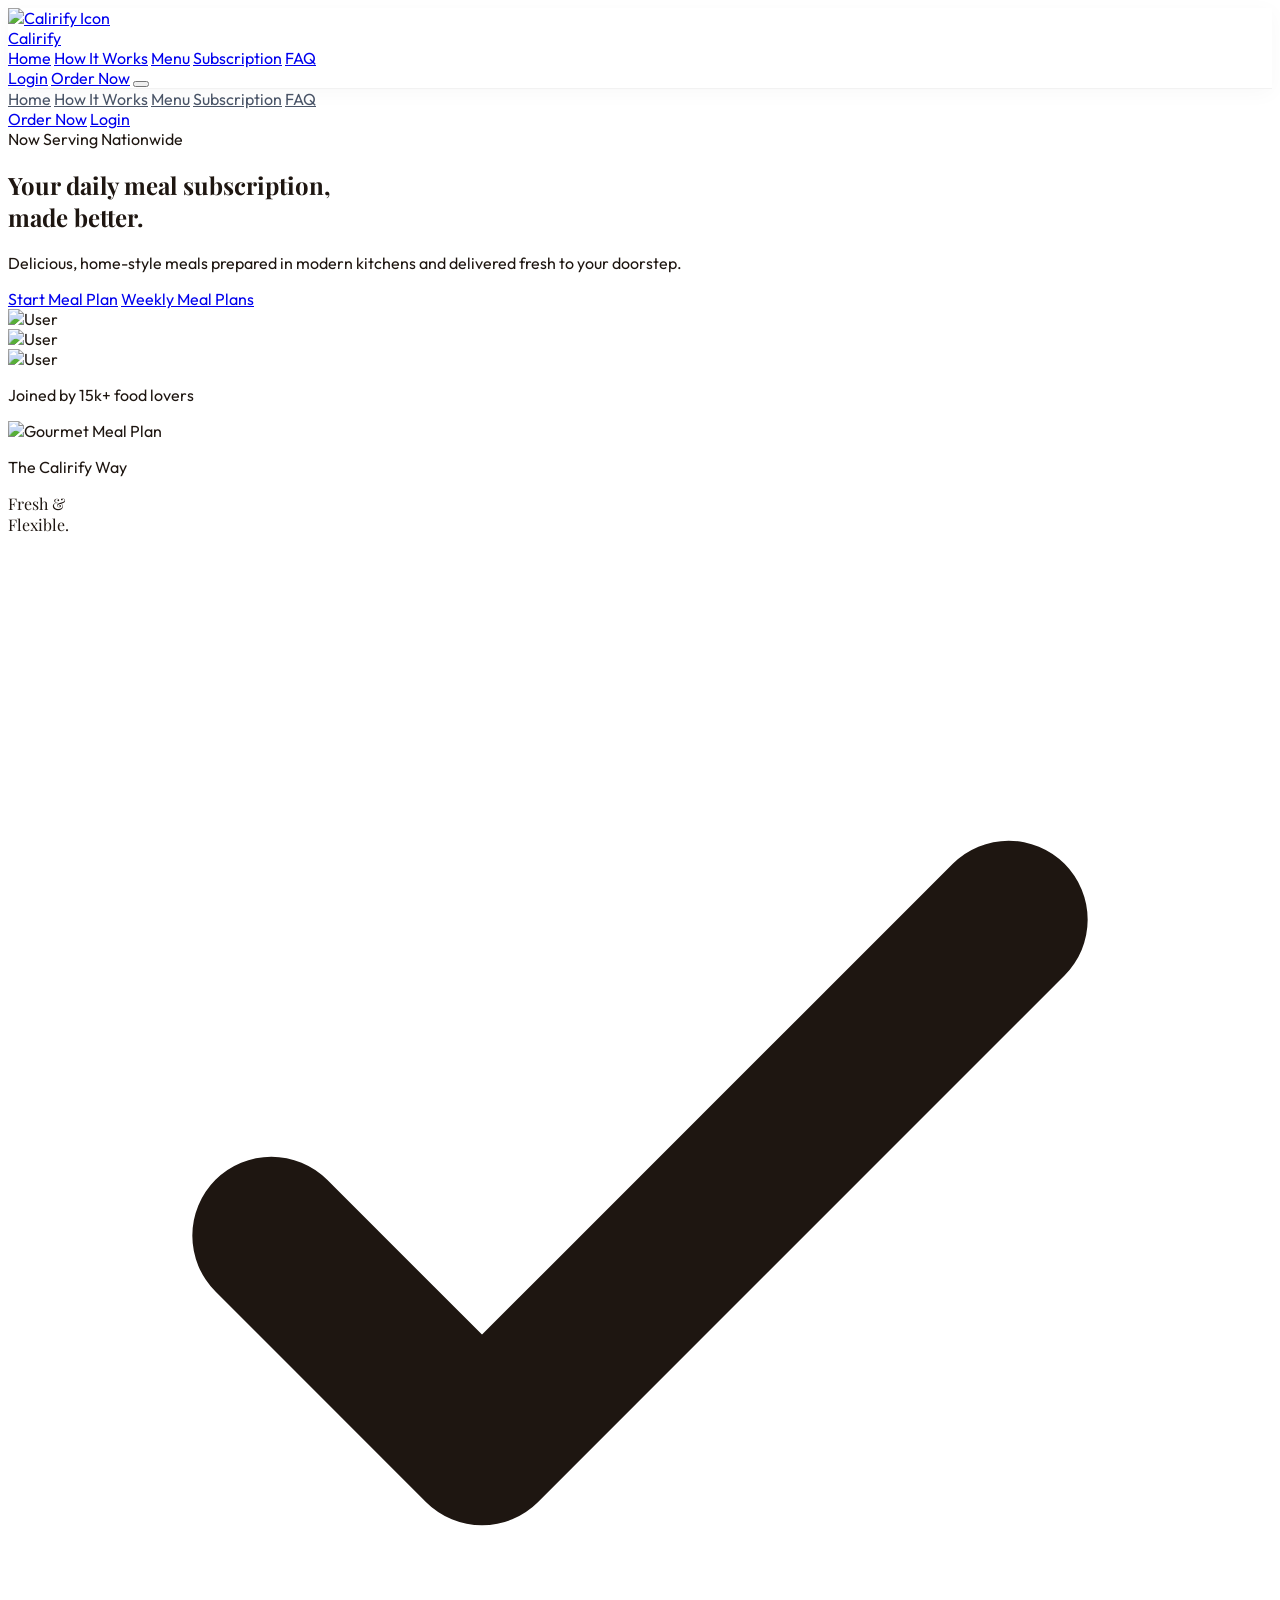
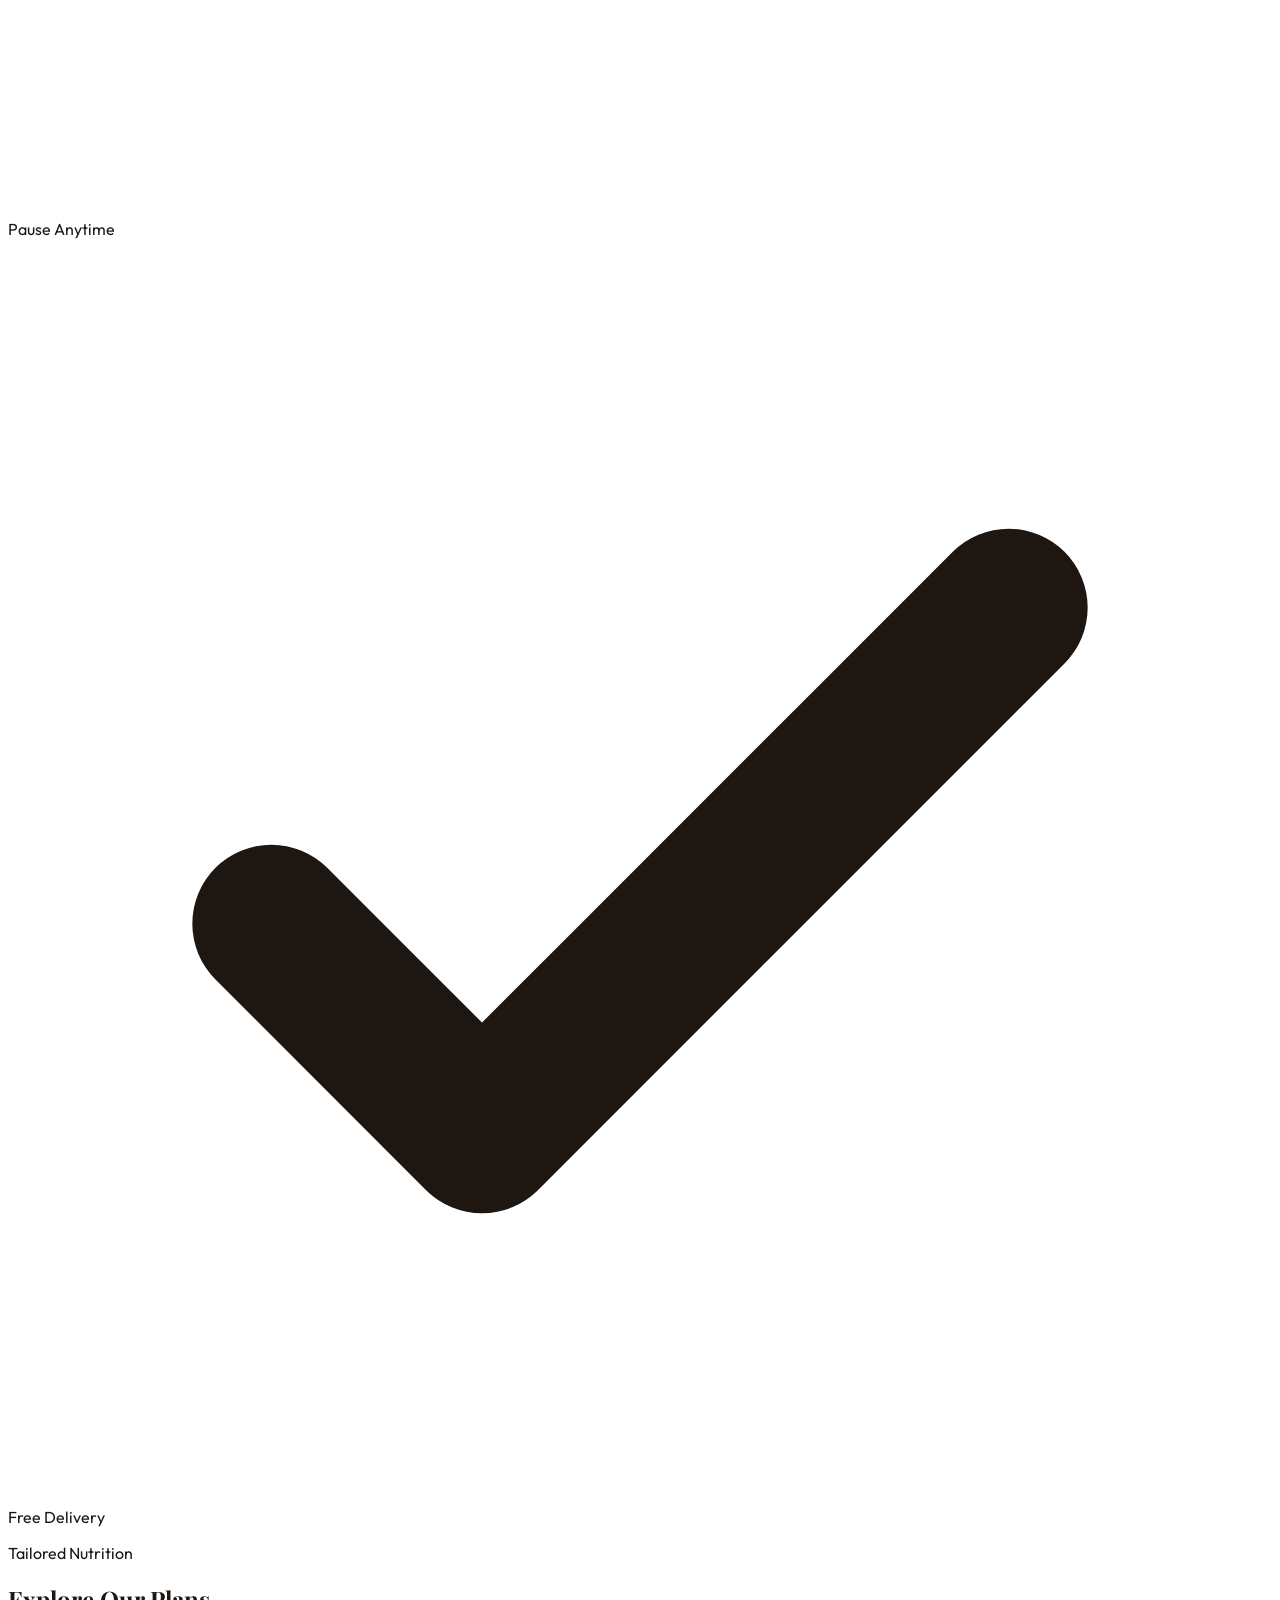
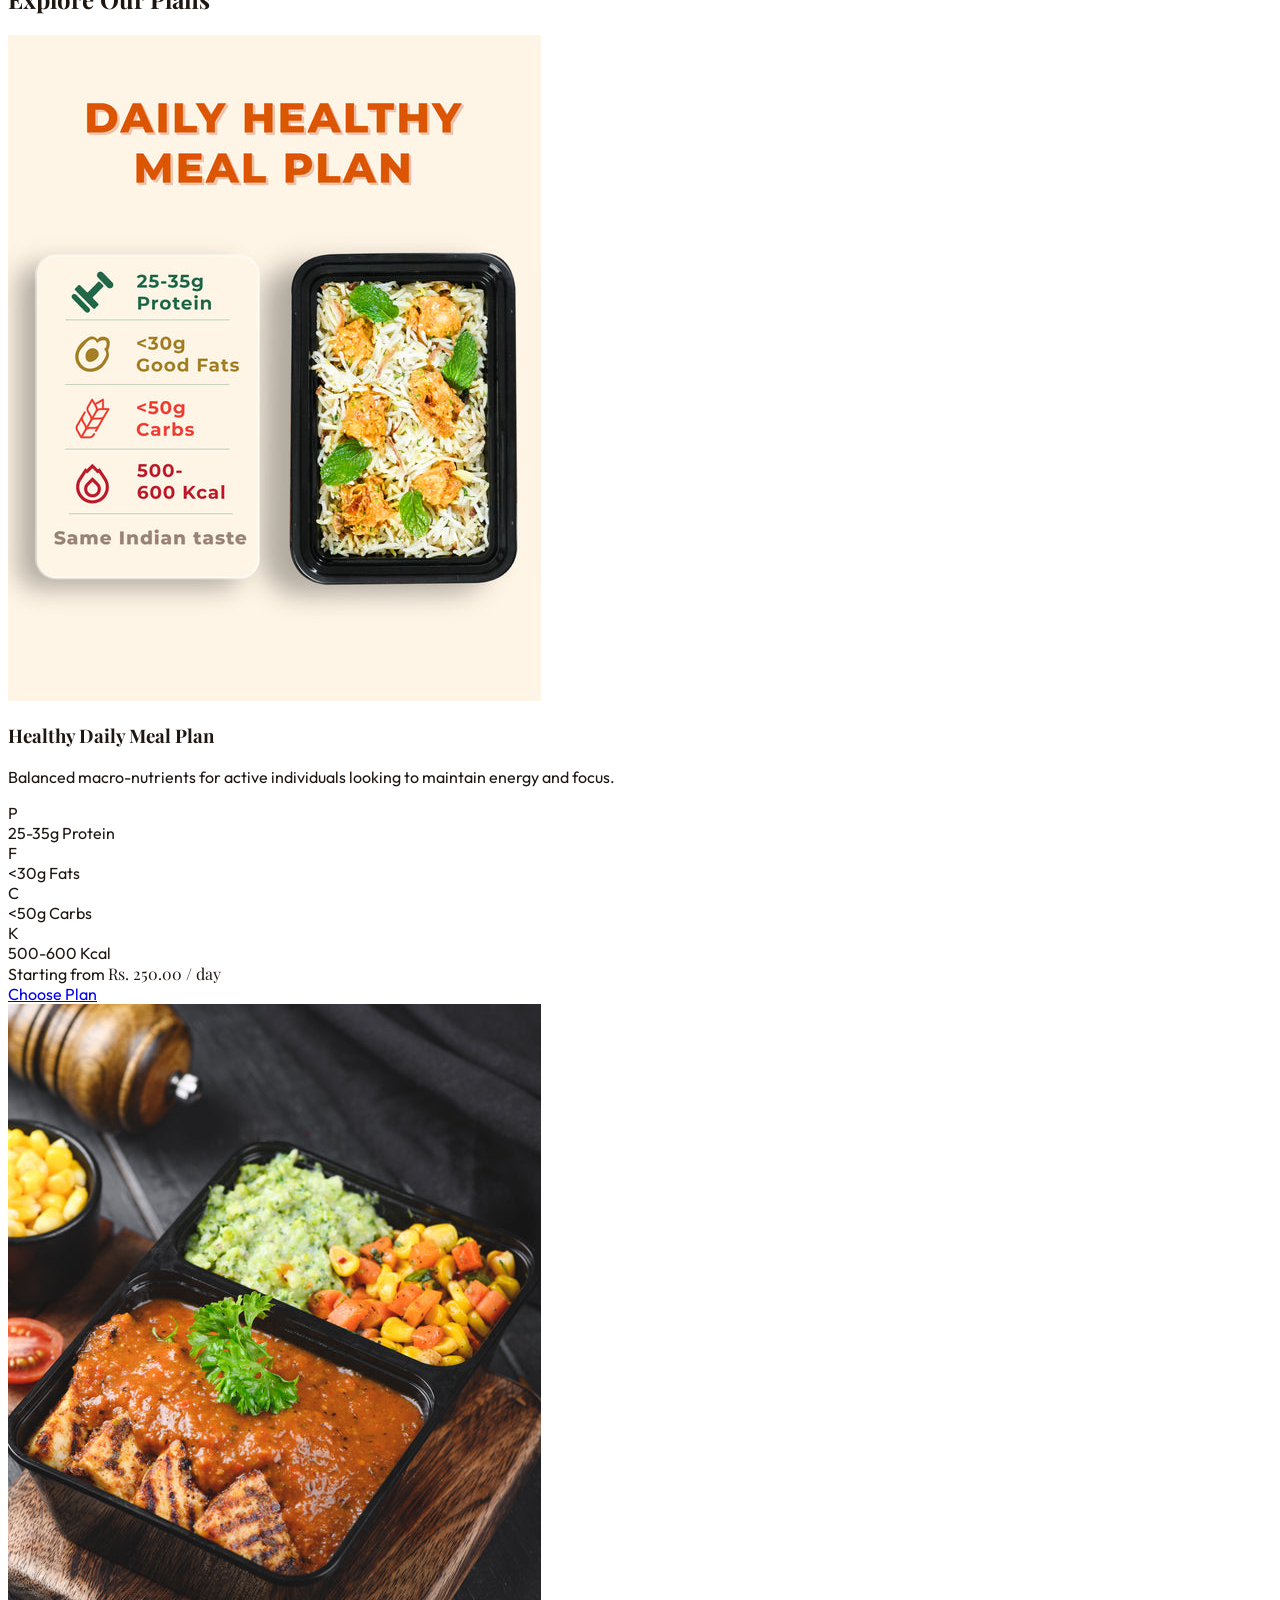
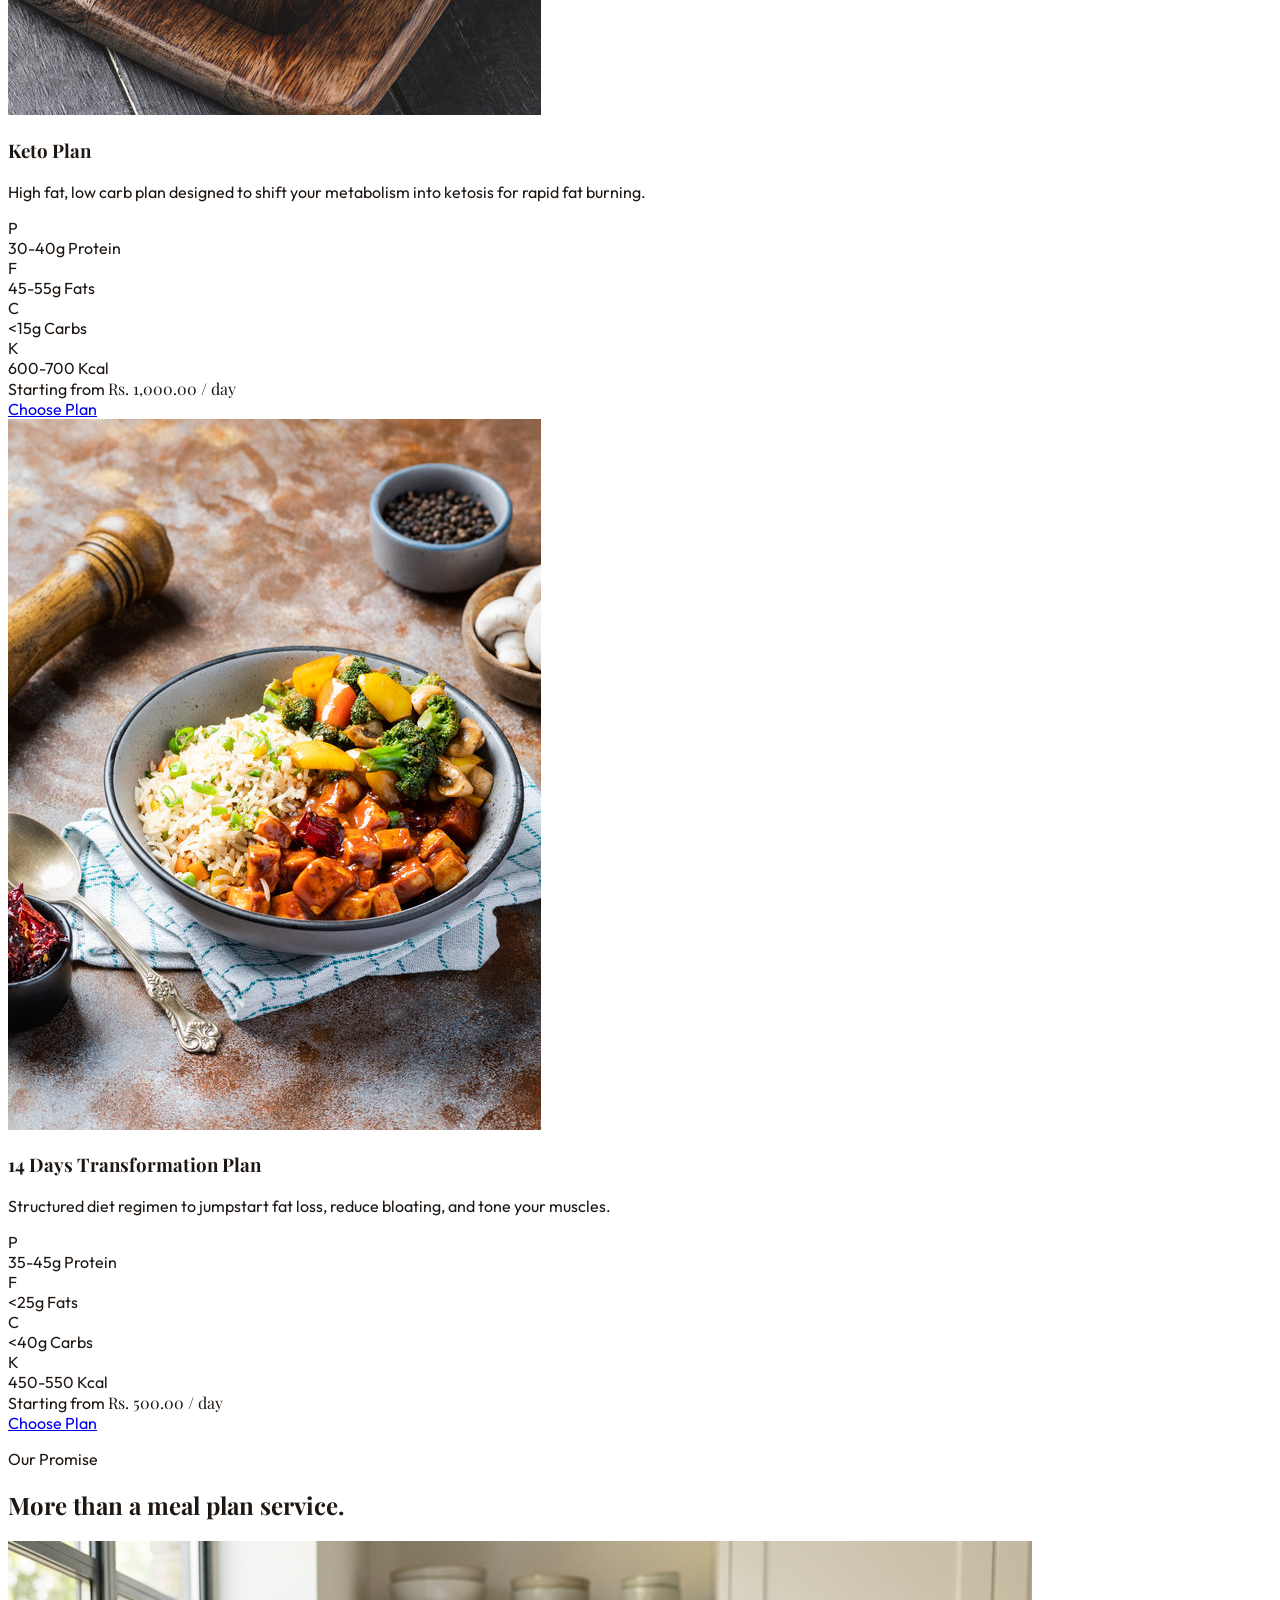
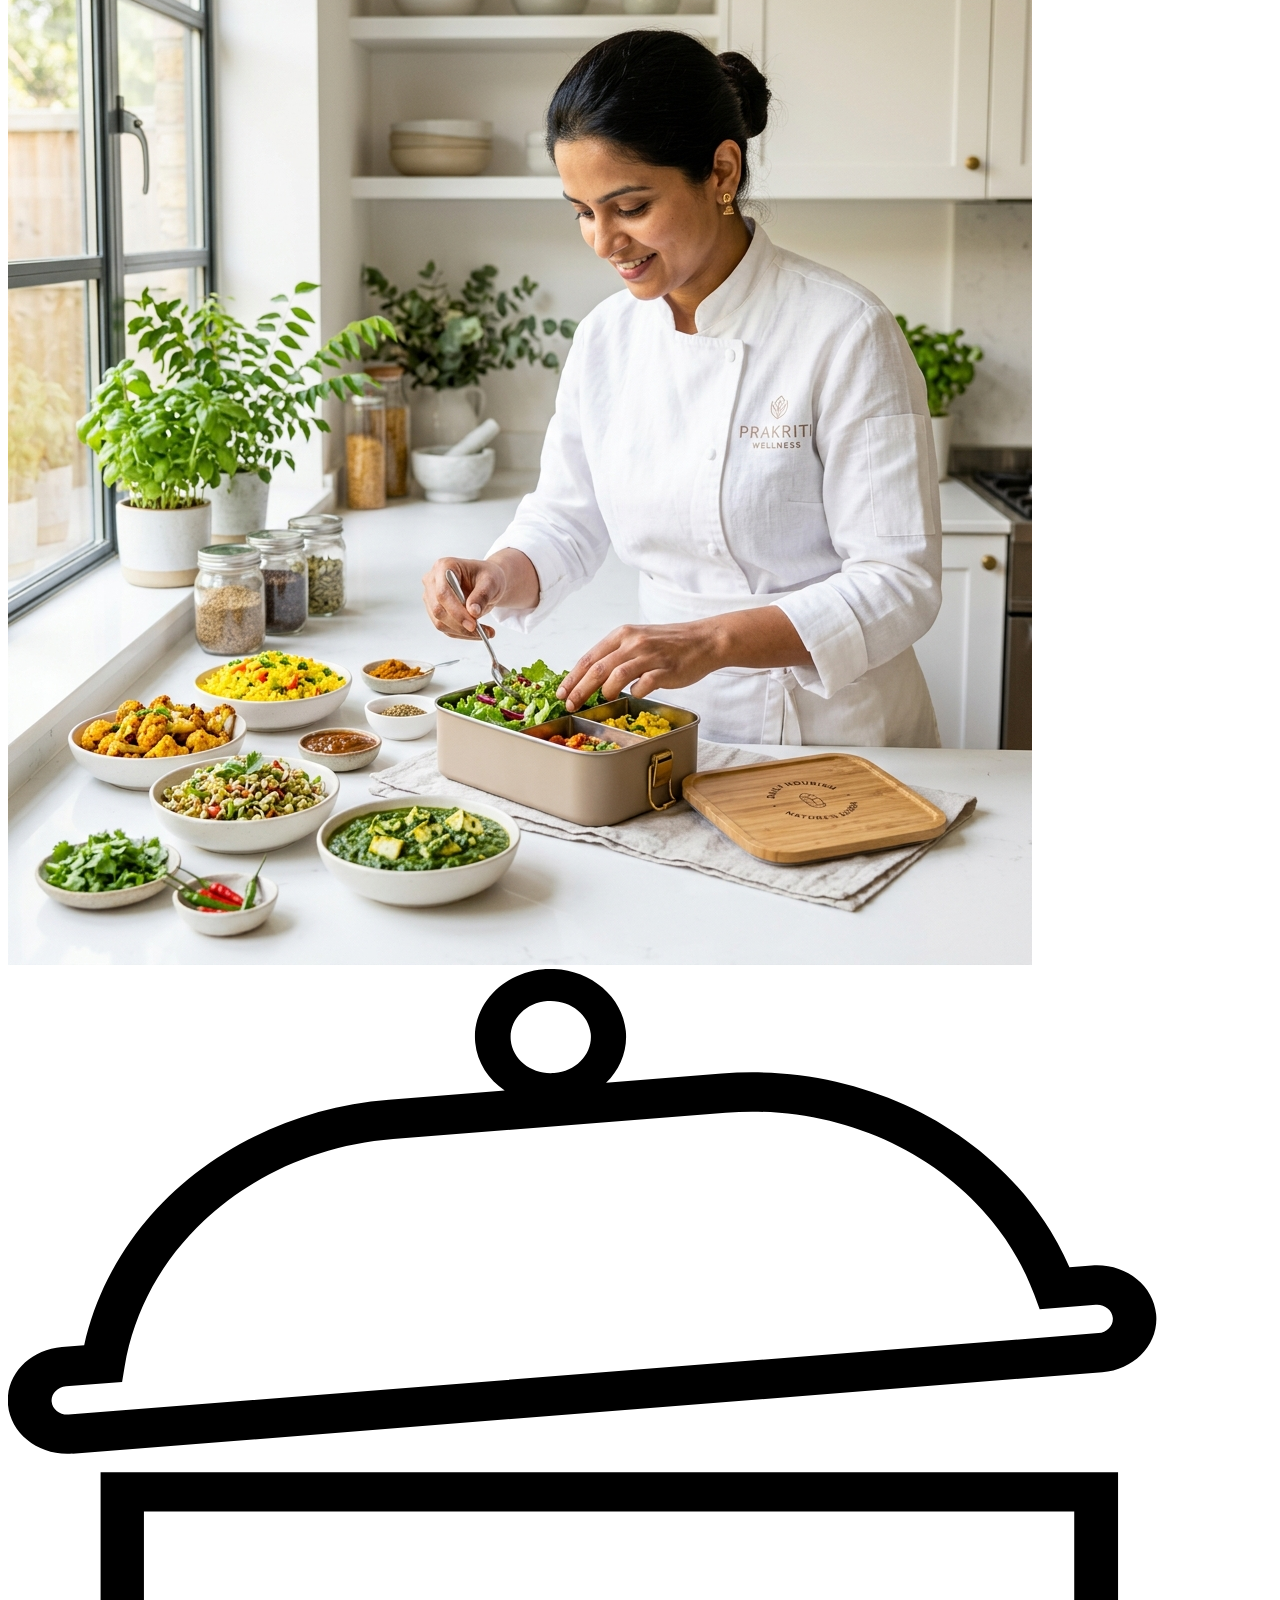
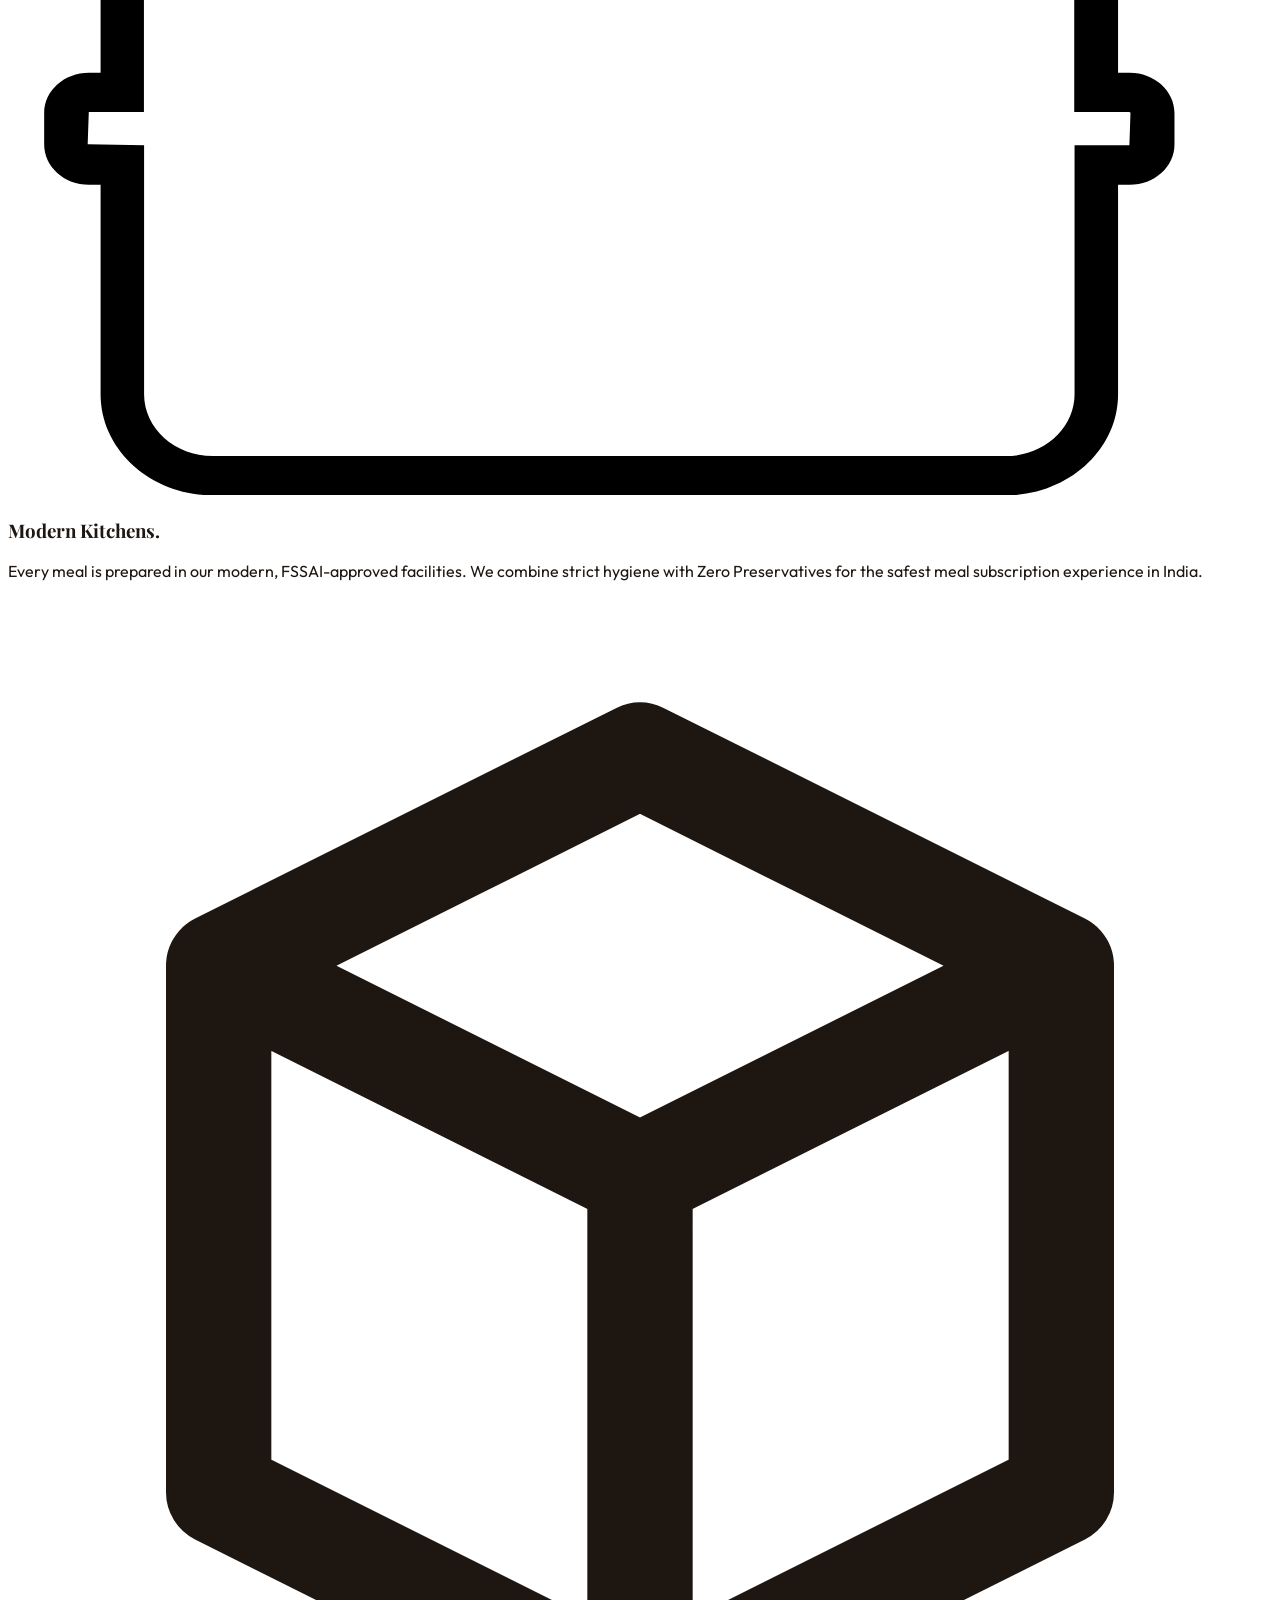
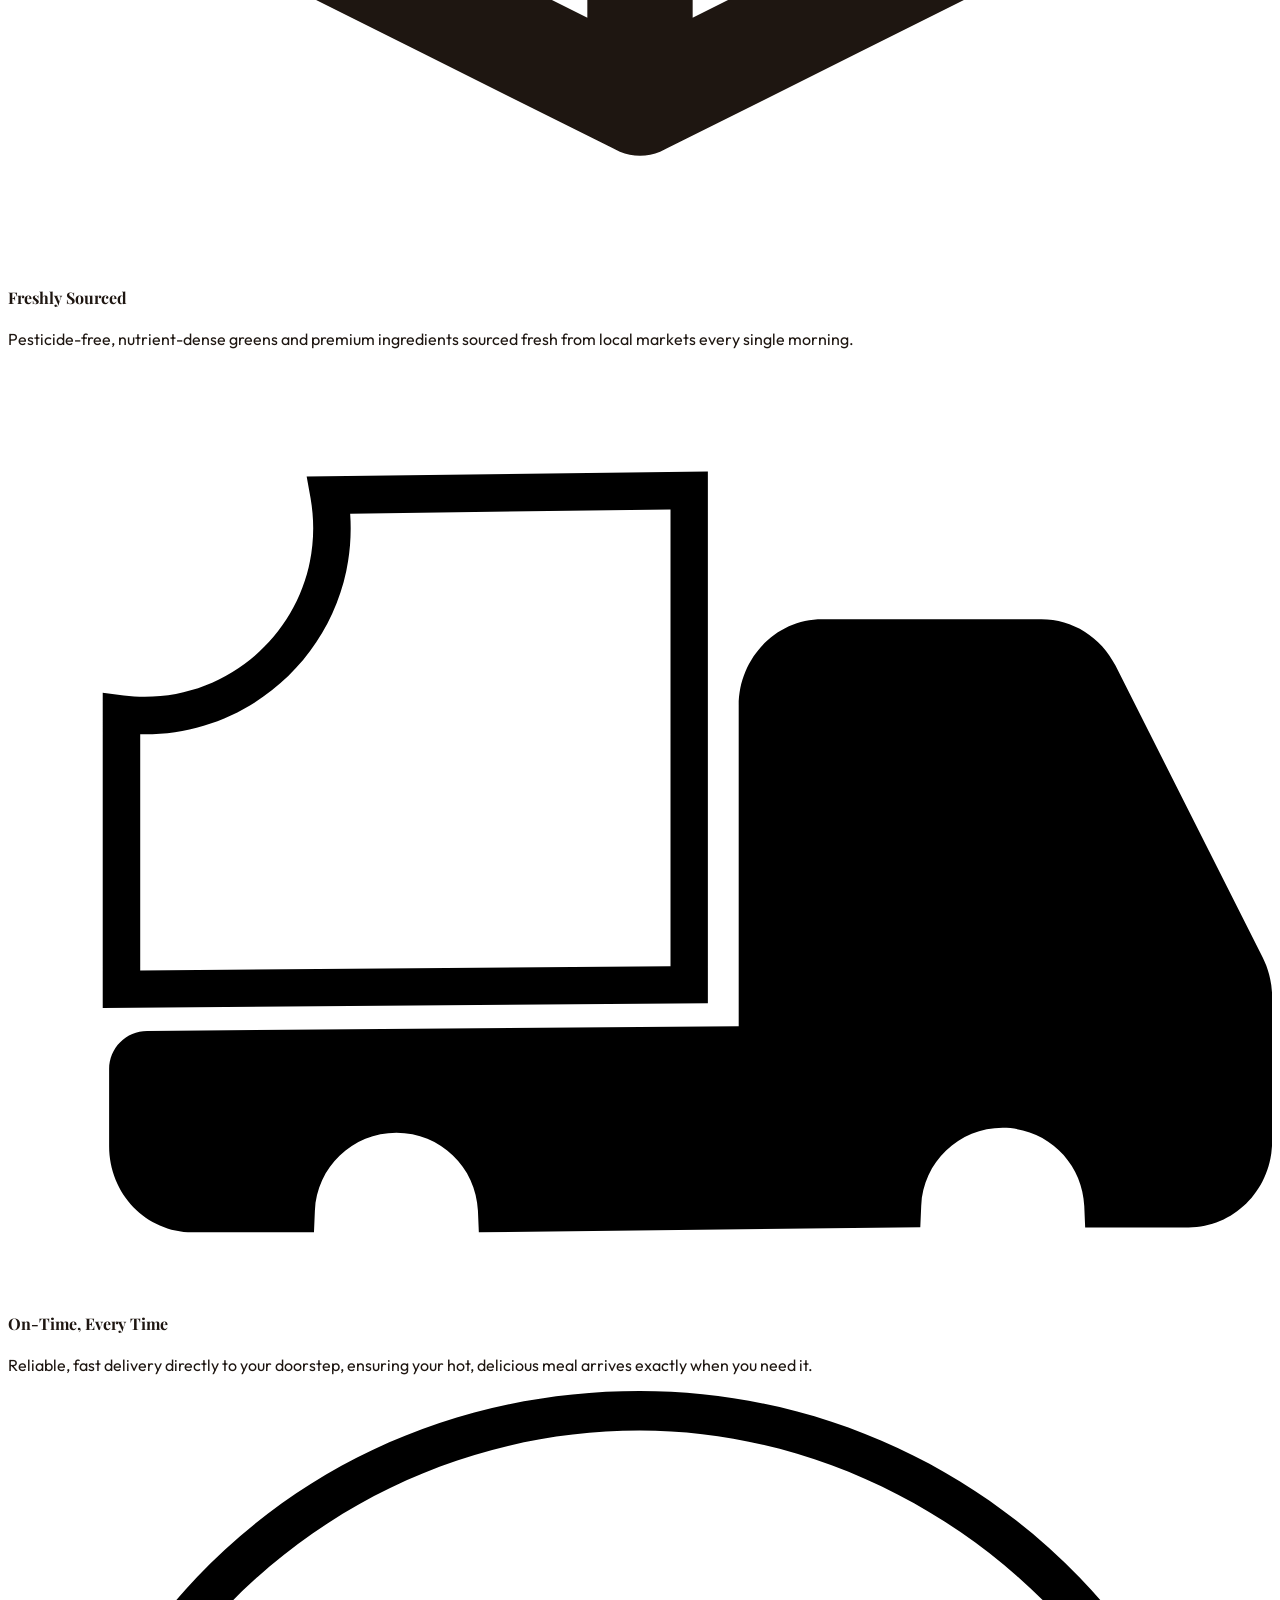
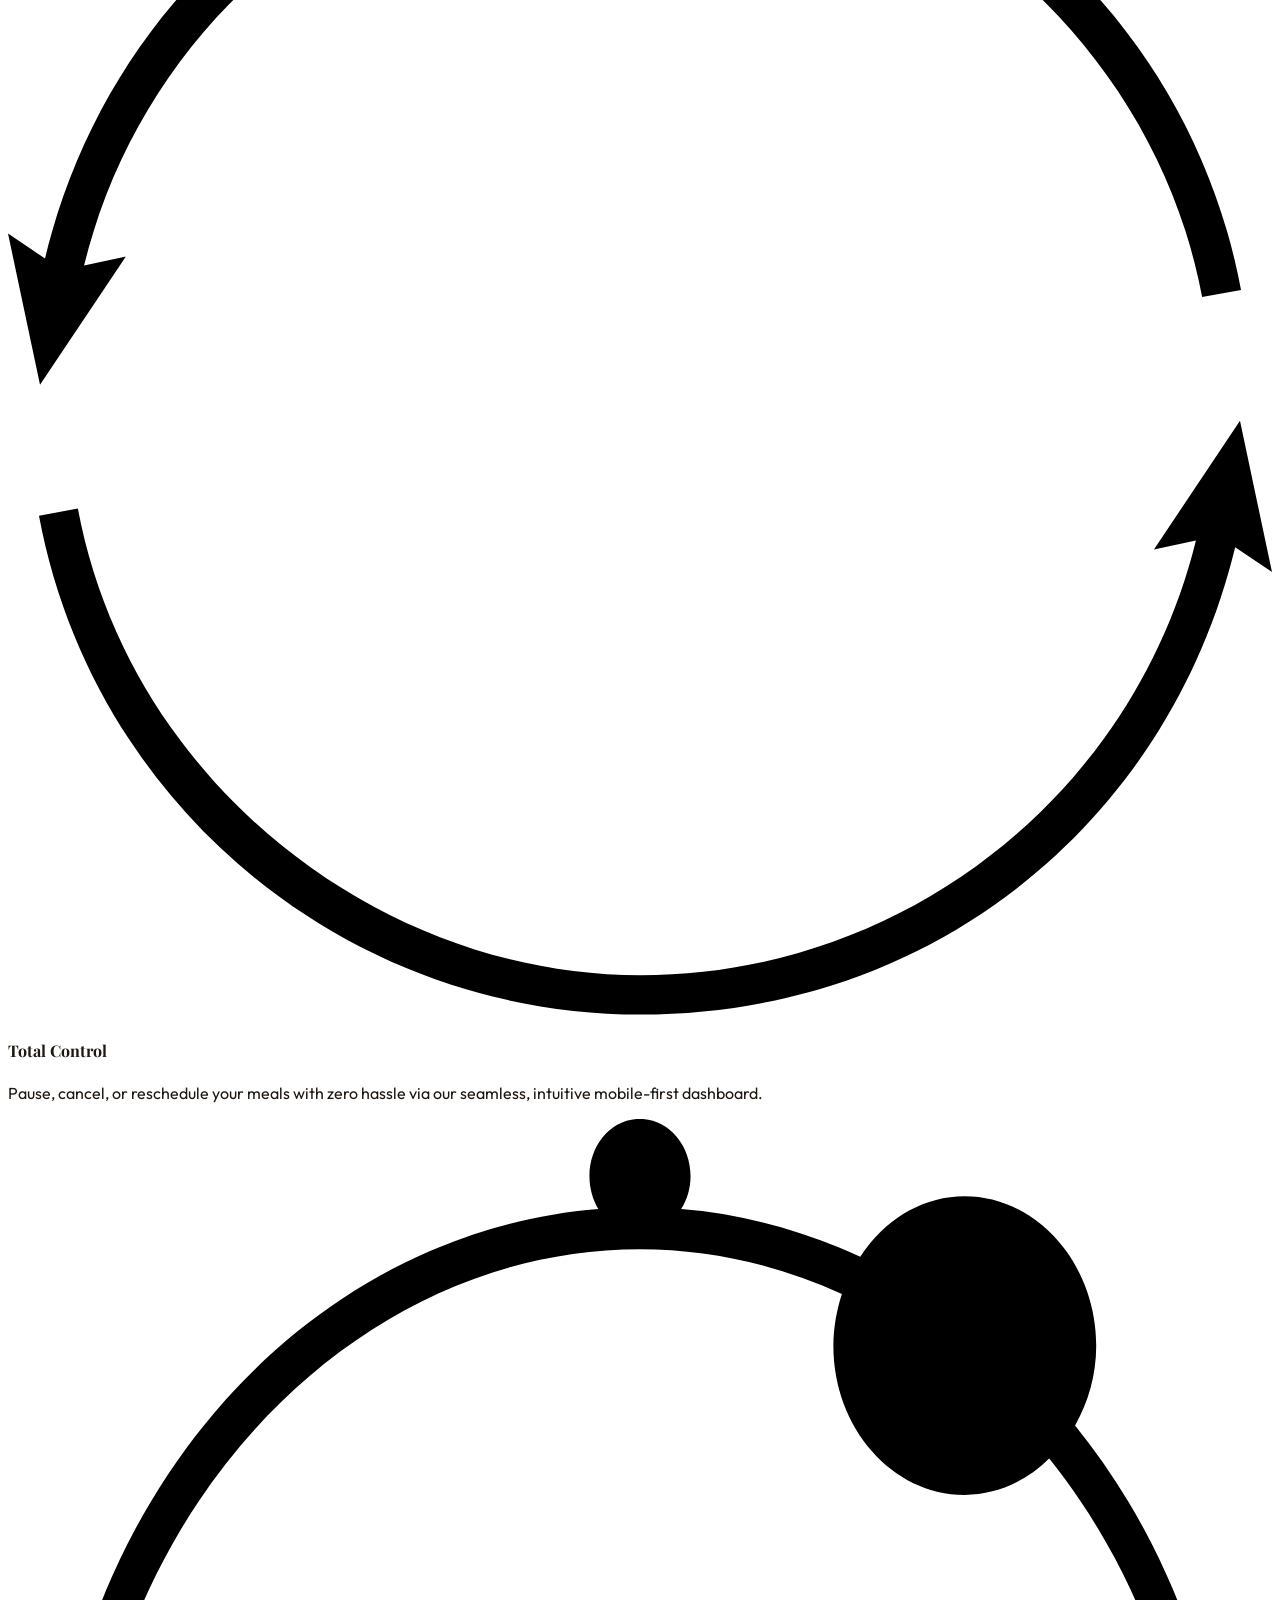
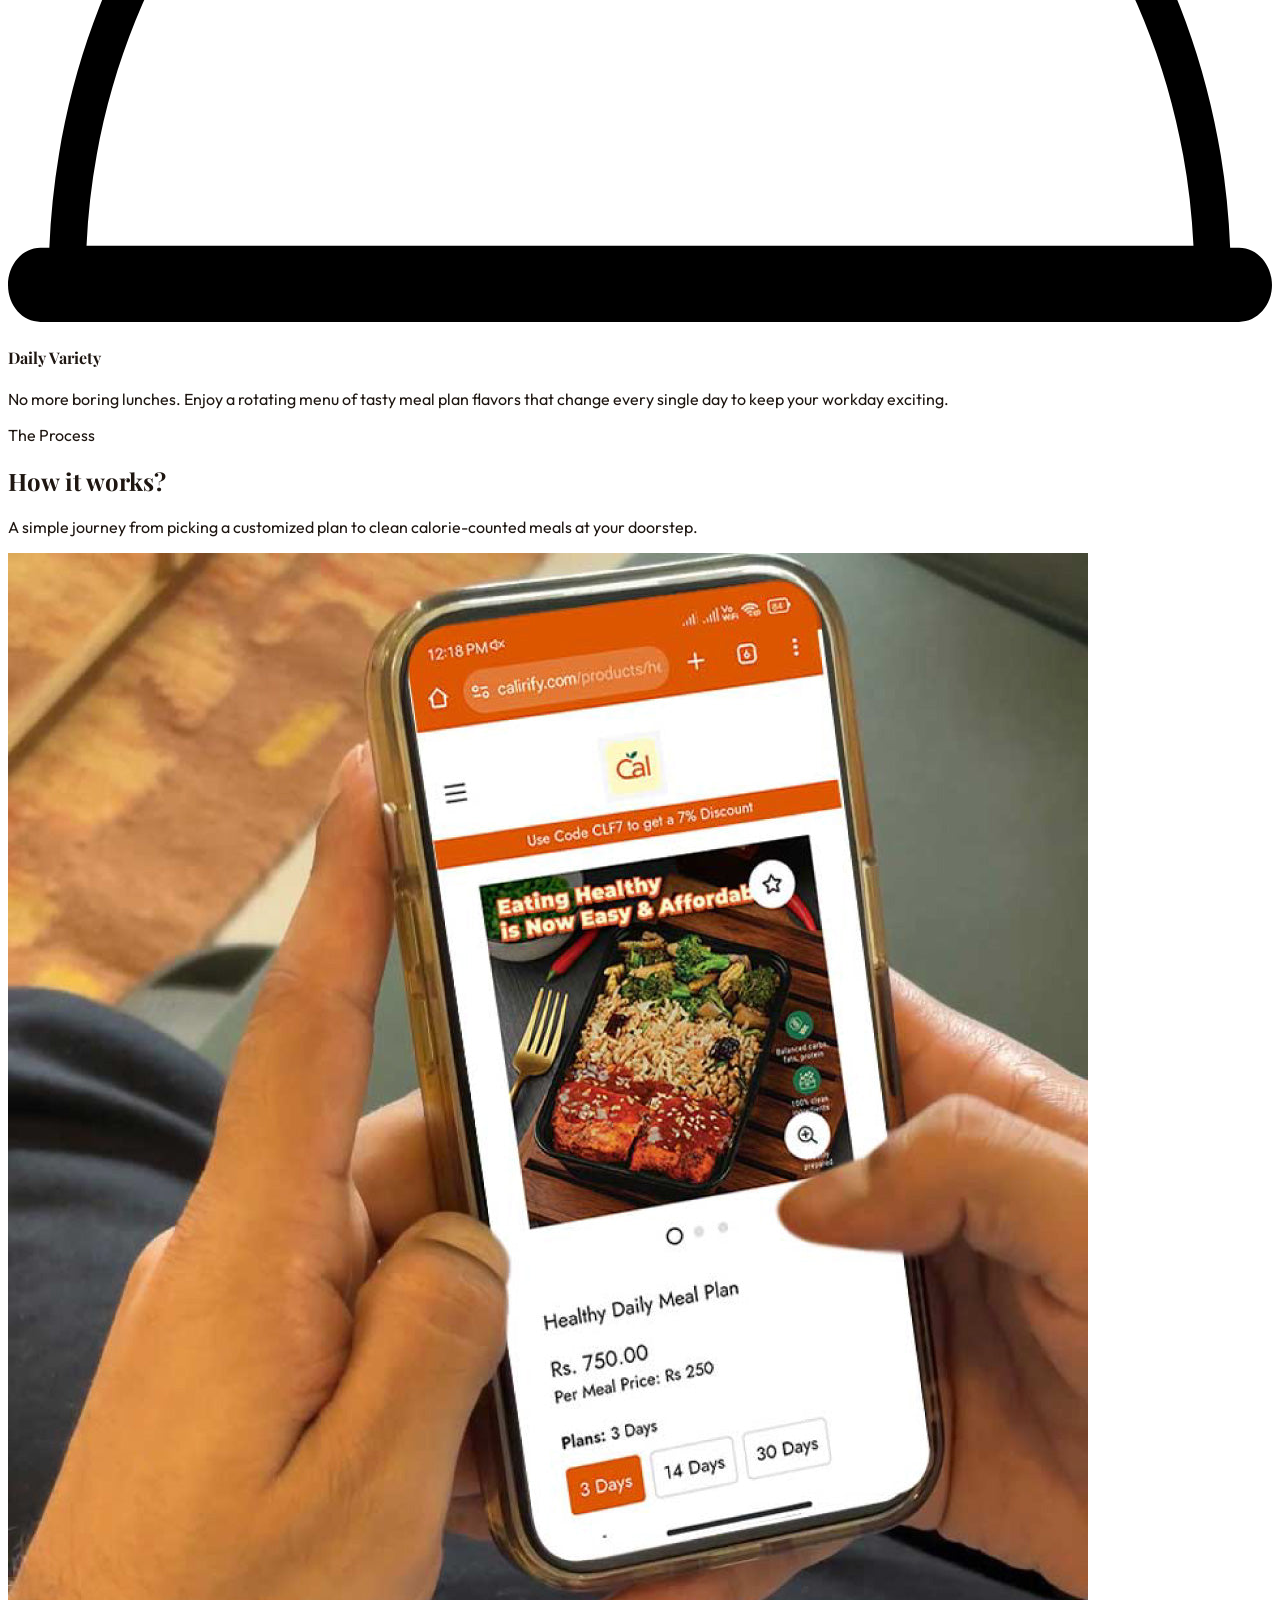
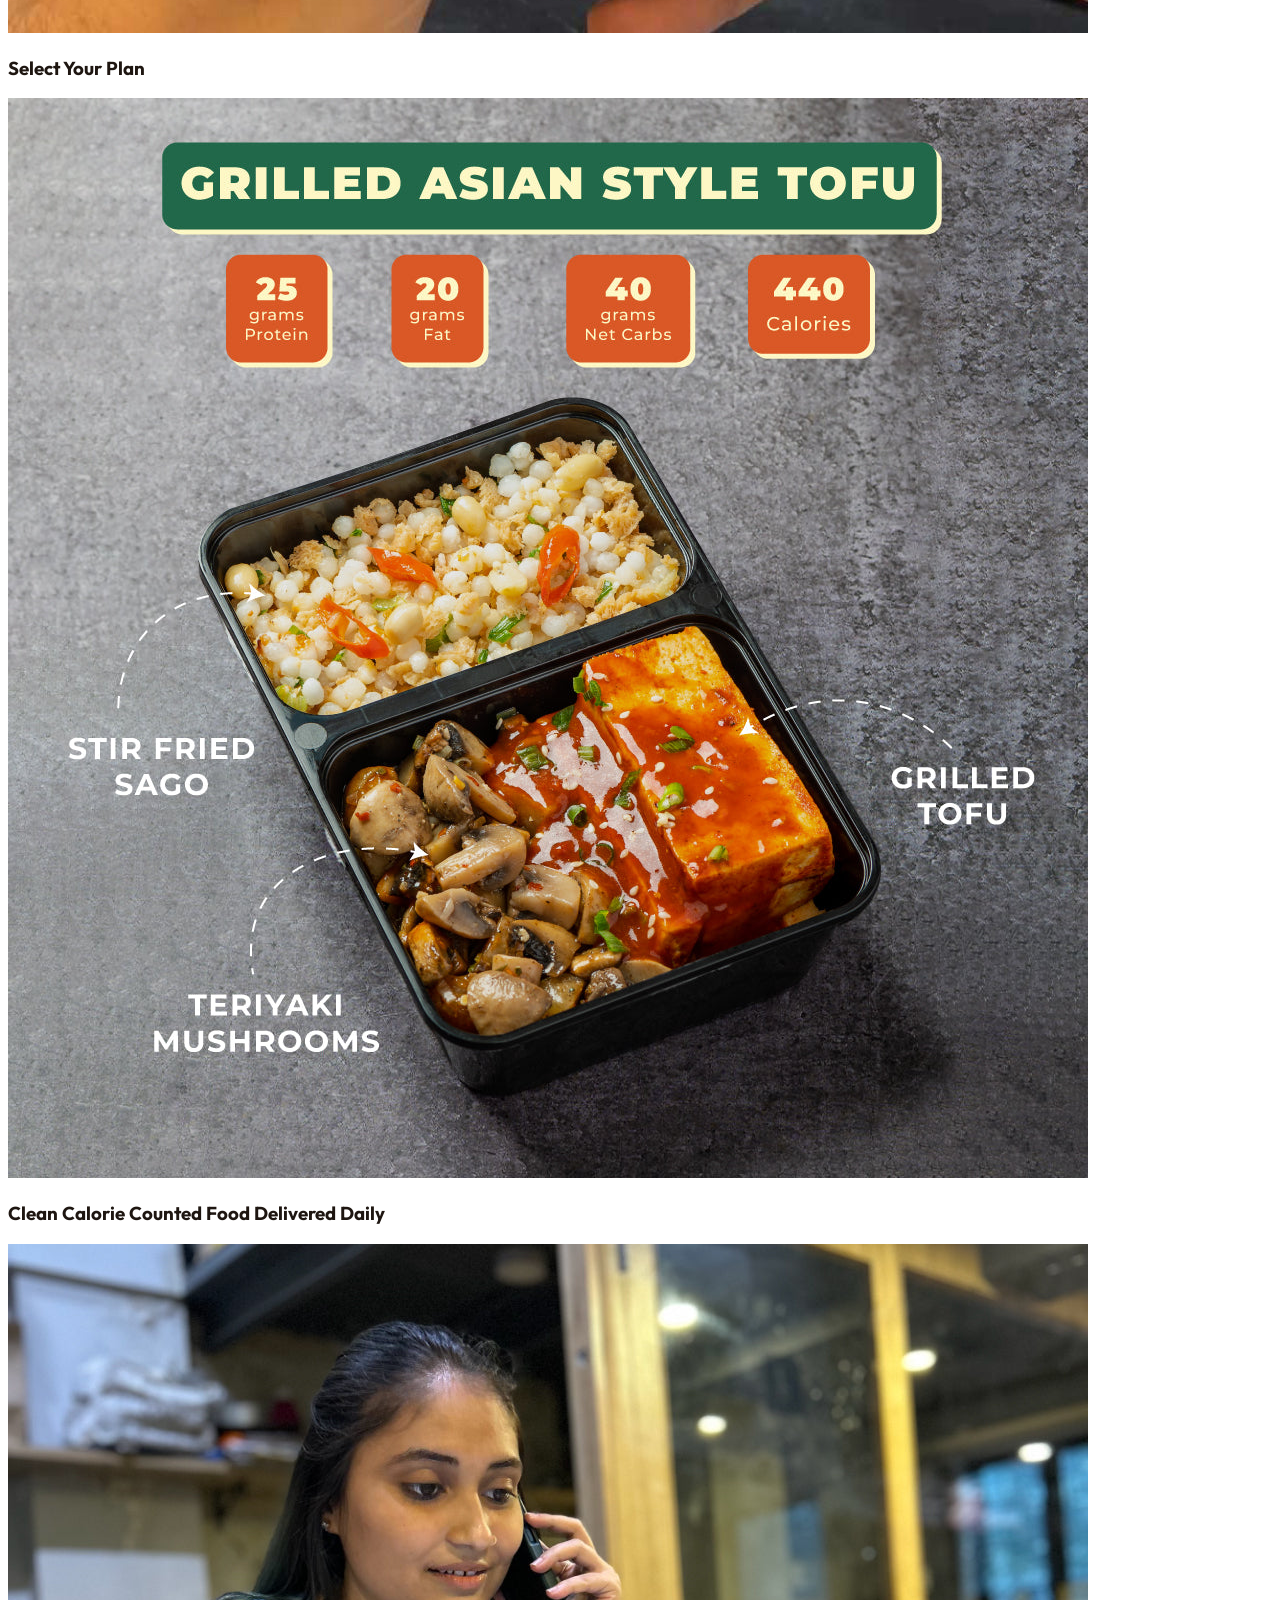
==== index.html @ 4793b2a3 "Calirify Brand Launch: Refactored layouts, unified logo.png, improved headers, added premium horizon" ====
<!DOCTYPE html>
<html lang="en">

<head>
    <meta charset="UTF-8">
    <meta name="viewport" content="width=device-width, initial-scale=1.0">
    <title>Calirify | Clean Calorie-Counted Meals Delivered Daily</title>
    <meta name="description"
        content="Experience the best of traditional Indian flavors with a modern twist. Calirify delivers clean calorie counted food delivered daily to your doorstep.">
    <meta name="keywords"
        content="healthy meal delivery, calorie counted food, keto meal plans, healthy meals, office lunch delivery, healthy indian food">

    <!-- Open Graph -->
    <meta property="og:title" content="Calirify | Clean Calorie-Counted Meals">
    <meta property="og:description"
        content="Freshly-cooked, gourmet Indian meals curated for your lifestyle. No planning, no shopping, just pure health in every meal plan.">
    <meta property="og:image" content="assets/images/logo.png">

    <link rel="icon" type="image/png" href="assets/images/logo.png">
    <link rel="stylesheet" href="assets/css/index.css">
    <script src="https://cdn.tailwindcss.com"></script>

    <script src="assets/js/main.js" defer></script>
    <script src="assets/js/components.js" defer></script>
    <script src="https://unpkg.com/lucide@latest"></script>
    <script>
        tailwind.config = {
            theme: {
                extend: {
                    colors: {
                        'calirify-orange': '#E35F20',
                        'calirify-cream': '#FAF4EB',
                        'calirify-dark': '#1E1611',
                    }
                }
            }
        }
    </script>
</head>

<body class="bg-white text-calirify-dark selection:bg-calirify-orange selection:text-white">

    <div id="header-placeholder"></div>

    <!-- Hero Section -->
    <section
        class="relative min-h-[90vh] flex items-center pt-24 pb-12 lg:pt-32 lg:pb-16 overflow-hidden bg-calirify-cream/30 selection:bg-calirify-orange selection:text-white">
        <!-- Subtle Pattern Overlay -->
        <div
            class="absolute inset-0 opacity-[0.02] pointer-events-none bg-[url('https://www.transparenttextures.com/patterns/cubes.png')]">
        </div>

        <div class="max-w-7xl mx-auto px-6 grid lg:grid-cols-2 items-center gap-12 lg:gap-20 relative z-10">
            <!-- Text Content -->
            <div class="reveal order-1 lg:order-1 text-center lg:text-left">
                <div
                    class="inline-flex items-center gap-2 px-4 py-1.5 bg-calirify-orange text-white rounded-full text-[10px] font-bold uppercase tracking-[0.2em] mb-8">
                    <span class="w-1 h-1 bg-white rounded-full animate-pulse"></span>
                    Now Serving Nationwide
                </div>
                <h1 class="text-5xl md:text-6xl lg:text-7xl font-serif font-bold leading-[1.1] mb-8 text-calirify-dark">
                    Your daily <span class="italic text-calirify-orange">meal subscription</span>, <br>made better.
                </h1>
                <p class="text-lg lg:text-xl text-gray-600 mb-10 max-w-lg mx-auto lg:mx-0 leading-relaxed font-medium">
                    Delicious, home-style meals prepared in modern kitchens and delivered fresh to your
                    doorstep.
                </p>
                <div class="flex flex-col sm:flex-row justify-center lg:justify-start gap-4">
                    <a href="pages/order.html"
                        class="bg-calirify-orange text-white py-4 px-10 rounded-full font-bold text-sm uppercase tracking-widest hover:scale-105 transition-all duration-300 shadow-xl shadow-calirify-orange/20">Start
                        Meal Plan</a>
                    <a href="#weekly-menu"
                        class="border border-calirify-orange/20 text-calirify-orange py-4 px-10 rounded-full font-bold text-sm uppercase tracking-widest hover:bg-calirify-orange hover:text-white transition-all duration-300">Weekly
                        Meal Plans</a>
                </div>

                <div
                    class="mt-12 lg:mt-16 flex flex-col sm:flex-row items-center justify-center lg:justify-start gap-6">
                    <div class="flex -space-x-4">
                        <div class="w-12 h-12 rounded-full border-4 border-white bg-gray-200 overflow-hidden shadow-sm">
                            <img src="https://i.pravatar.cc/100?u=1" alt="User" class="w-full h-full object-cover">
                        </div>
                        <div class="w-12 h-12 rounded-full border-4 border-white bg-gray-300 overflow-hidden shadow-sm">
                            <img src="https://i.pravatar.cc/100?u=2" alt="User" class="w-full h-full object-cover">
                        </div>
                        <div class="w-12 h-12 rounded-full border-4 border-white bg-gray-400 overflow-hidden shadow-sm">
                            <img src="https://i.pravatar.cc/100?u=3" alt="User" class="w-full h-full object-cover">
                        </div>
                    </div>
                    <p class="text-xs font-bold text-gray-500 uppercase tracking-widest">
                        Joined by <span class="text-calirify-orange">15k+</span> food lovers
                    </p>
                </div>
            </div>

            <!-- Image Content -->
            <div class="relative reveal order-2 lg:order-2 px-4 lg:px-0">
                <div class="relative rounded-[3rem] overflow-hidden shadow-3xl shadow-calirify-orange/30 group">
                    <img src="assets/images/hero-image.png" alt="Gourmet Meal Plan"
                        class="w-full h-auto object-cover transition-transform duration-700 group-hover:scale-105">
                    <div
                        class="absolute inset-0 bg-gradient-to-t from-calirify-orange/20 to-transparent pointer-events-none">
                    </div>
                </div>

                <!-- Floating Badge -->
                <div
                    class="absolute -bottom-4 -right-2 lg:-bottom-6 lg:-right-6 bg-white p-5 lg:p-6 rounded-[1.5rem] lg:rounded-[2rem] shadow-2xl w-[150px] sm:w-[170px] lg:w-[200px] reveal-slow z-10 text-left border border-calirify-orange/5">
                    <p
                        class="text-[8px] lg:text-[9px] font-bold text-gray-400 uppercase tracking-[0.2em] mb-1.5 lg:mb-2">
                        The Calirify Way</p>
                    <p class="text-base lg:text-xl font-serif font-bold text-calirify-dark leading-tight">Fresh &
                        <br>Flexible.</p>
                    <div class="mt-3 lg:mt-4 pt-3 lg:pt-4 border-t border-black/5 flex flex-col gap-1.5 lg:gap-2">
                        <div class="flex items-center gap-2">
                            <div
                                class="w-3.5 h-3.5 rounded-full bg-calirify-orange/10 flex items-center justify-center shrink-0">
                                <svg class="w-2 h-2 text-calirify-orange" fill="none" stroke="currentColor"
                                    viewBox="0 0 24 24">
                                    <path stroke-linecap="round" stroke-linejoin="round" stroke-width="3"
                                        d="M5 13l4 4L19 7"></path>
                                </svg>
                            </div>
                            <span
                                class="text-[8px] lg:text-[9px] font-bold text-gray-600 uppercase tracking-widest">Pause
                                Anytime</span>
                        </div>
                        <div class="flex items-center gap-2">
                            <div
                                class="w-3.5 h-3.5 rounded-full bg-calirify-orange/10 flex items-center justify-center shrink-0">
                                <svg class="w-2 h-2 text-calirify-orange" fill="none" stroke="currentColor"
                                    viewBox="0 0 24 24">
                                    <path stroke-linecap="round" stroke-linejoin="round" stroke-width="3"
                                        d="M5 13l4 4L19 7"></path>
                                </svg>
                            </div>
                            <span
                                class="text-[8px] lg:text-[9px] font-bold text-gray-600 uppercase tracking-widest">Free
                                Delivery</span>
                        </div>
                    </div>
                </div>
            </div>
        </div>
    </section>

    <!-- Explore Our Plans Section -->
    <section id="explore-plans" class="py-24 bg-white scroll-mt-20">
        <div class="max-w-7xl mx-auto px-6">
            <div class="text-left mb-16 reveal">
                <p class="text-calirify-orange font-bold uppercase tracking-[0.3em] text-[11px] mb-4">Tailored Nutrition
                </p>
                <h2 class="text-4xl md:text-5xl font-serif font-bold text-calirify-dark">Explore Our Plans</h2>
            </div>

            <div class="grid grid-cols-1 md:grid-cols-3 gap-8">
                <!-- Card 1: Daily Healthy Meal Plan -->
                <div
                    class="group bg-calirify-cream/40 rounded-[2.5rem] border border-calirify-orange/5 p-8 transition-all duration-500 hover:shadow-2xl hover:shadow-calirify-orange/10 hover:-translate-y-2 reveal flex flex-col justify-between">
                    <div>
                        <div class="relative overflow-hidden rounded-3xl mb-6 shadow-md aspect-square">
                            <img src="assets/images/calirify_images/calirify_scraped_5.jpg"
                                alt="Healthy Daily Meal Plan"
                                class="w-full h-full object-cover transition-transform duration-700 group-hover:scale-105">
                            <div
                                class="absolute inset-0 bg-gradient-to-t from-calirify-dark/60 to-transparent opacity-0 group-hover:opacity-100 transition-opacity duration-300">
                            </div>
                        </div>
                        <h3 class="text-2xl font-serif font-bold text-calirify-dark mb-2">Healthy Daily Meal Plan</h3>
                        <p class="text-sm text-gray-500 mb-6 leading-relaxed">Balanced macro-nutrients for active
                            individuals looking to maintain energy and focus.</p>

                        <!-- Macros Bullet Points -->
                        <div
                            class="grid grid-cols-2 gap-3 mb-6 bg-white p-5 rounded-2xl border border-calirify-orange/5">
                            <div class="flex items-center gap-2">
                                <div
                                    class="w-5 h-5 rounded-full bg-calirify-orange/10 flex items-center justify-center text-[10px] text-calirify-orange font-bold">
                                    P</div>
                                <span class="text-xs font-bold text-gray-600">25-35g Protein</span>
                            </div>
                            <div class="flex items-center gap-2">
                                <div
                                    class="w-5 h-5 rounded-full bg-calirify-orange/10 flex items-center justify-center text-[10px] text-calirify-orange font-bold">
                                    F</div>
                                <span class="text-xs font-bold text-gray-600">&lt;30g Fats</span>
                            </div>
                            <div class="flex items-center gap-2">
                                <div
                                    class="w-5 h-5 rounded-full bg-calirify-orange/10 flex items-center justify-center text-[10px] text-calirify-orange font-bold">
                                    C</div>
                                <span class="text-xs font-bold text-gray-600">&lt;50g Carbs</span>
                            </div>
                            <div class="flex items-center gap-2">
                                <div
                                    class="w-5 h-5 rounded-full bg-calirify-orange/10 flex items-center justify-center text-[10px] text-calirify-orange font-bold">
                                    K</div>
                                <span class="text-xs font-bold text-gray-600">500-600 Kcal</span>
                            </div>
                        </div>
                    </div>
                    <div>
                        <div class="flex items-center justify-between mb-6">
                            <span class="text-xs font-bold text-gray-400 uppercase tracking-widest">Starting from</span>
                            <span class="text-2xl font-serif font-bold text-calirify-orange">Rs. 250.00 <span
                                    class="text-xs text-gray-400 font-sans font-normal">/ day</span></span>
                        </div>
                        <a href="pages/order.html"
                            class="block w-full text-center bg-calirify-orange text-white py-3.5 rounded-full font-bold text-xs uppercase tracking-widest hover:shadow-lg hover:shadow-calirify-orange/20 transition-all duration-300">Choose
                            Plan</a>
                    </div>
                </div>

                <!-- Card 2: Keto Plan -->
                <div class="group bg-calirify-cream/40 rounded-[2.5rem] border border-calirify-orange/5 p-8 transition-all duration-500 hover:shadow-2xl hover:shadow-calirify-orange/10 hover:-translate-y-2 reveal flex flex-col justify-between"
                    style="transition-delay: 100ms;">
                    <div>
                        <div class="relative overflow-hidden rounded-3xl mb-6 shadow-md aspect-square">
                            <img src="assets/images/calirify_images/calirify_scraped_4.jpg" alt="Keto Plan"
                                class="w-full h-full object-cover transition-transform duration-700 group-hover:scale-105">
                            <div
                                class="absolute inset-0 bg-gradient-to-t from-calirify-dark/60 to-transparent opacity-0 group-hover:opacity-100 transition-opacity duration-300">
                            </div>
                        </div>
                        <h3 class="text-2xl font-serif font-bold text-calirify-dark mb-2">Keto Plan</h3>
                        <p class="text-sm text-gray-500 mb-6 leading-relaxed">High fat, low carb plan designed to shift
                            your metabolism into ketosis for rapid fat burning.</p>

                        <!-- Macros Bullet Points -->
                        <div
                            class="grid grid-cols-2 gap-3 mb-6 bg-white p-5 rounded-2xl border border-calirify-orange/5">
                            <div class="flex items-center gap-2">
                                <div
                                    class="w-5 h-5 rounded-full bg-calirify-orange/10 flex items-center justify-center text-[10px] text-calirify-orange font-bold">
                                    P</div>
                                <span class="text-xs font-bold text-gray-600">30-40g Protein</span>
                            </div>
                            <div class="flex items-center gap-2">
                                <div
                                    class="w-5 h-5 rounded-full bg-calirify-orange/10 flex items-center justify-center text-[10px] text-calirify-orange font-bold">
                                    F</div>
                                <span class="text-xs font-bold text-gray-600">45-55g Fats</span>
                            </div>
                            <div class="flex items-center gap-2">
                                <div
                                    class="w-5 h-5 rounded-full bg-calirify-orange/10 flex items-center justify-center text-[10px] text-calirify-orange font-bold">
                                    C</div>
                                <span class="text-xs font-bold text-gray-600">&lt;15g Carbs</span>
                            </div>
                            <div class="flex items-center gap-2">
                                <div
                                    class="w-5 h-5 rounded-full bg-calirify-orange/10 flex items-center justify-center text-[10px] text-calirify-orange font-bold">
                                    K</div>
                                <span class="text-xs font-bold text-gray-600">600-700 Kcal</span>
                            </div>
                        </div>
                    </div>
                    <div>
                        <div class="flex items-center justify-between mb-6">
                            <span class="text-xs font-bold text-gray-400 uppercase tracking-widest">Starting from</span>
                            <span class="text-2xl font-serif font-bold text-calirify-orange">Rs. 1,000.00 <span
                                    class="text-xs text-gray-400 font-sans font-normal">/ day</span></span>
                        </div>
                        <a href="pages/order.html"
                            class="block w-full text-center bg-calirify-orange text-white py-3.5 rounded-full font-bold text-xs uppercase tracking-widest hover:shadow-lg hover:shadow-calirify-orange/20 transition-all duration-300">Choose
                            Plan</a>
                    </div>
                </div>

                <!-- Card 3: 14 Days Transformation Plan -->
                <div class="group bg-calirify-cream/40 rounded-[2.5rem] border border-calirify-orange/5 p-8 transition-all duration-500 hover:shadow-2xl hover:shadow-calirify-orange/10 hover:-translate-y-2 reveal flex flex-col justify-between"
                    style="transition-delay: 200ms;">
                    <div>
                        <div class="relative overflow-hidden rounded-3xl mb-6 shadow-md aspect-square">
                            <img src="assets/images/calirify_images/calirify_scraped_16.jpg"
                                alt="14 Days Transformation Plan"
                                class="w-full h-full object-cover transition-transform duration-700 group-hover:scale-105">
                            <div
                                class="absolute inset-0 bg-gradient-to-t from-calirify-dark/60 to-transparent opacity-0 group-hover:opacity-100 transition-opacity duration-300">
                            </div>
                        </div>
                        <h3 class="text-2xl font-serif font-bold text-calirify-dark mb-2">14 Days Transformation Plan
                        </h3>
                        <p class="text-sm text-gray-500 mb-6 leading-relaxed">Structured diet regimen to jumpstart fat
                            loss, reduce bloating, and tone your muscles.</p>

                        <!-- Macros Bullet Points -->
                        <div
                            class="grid grid-cols-2 gap-3 mb-6 bg-white p-5 rounded-2xl border border-calirify-orange/5">
                            <div class="flex items-center gap-2">
                                <div
                                    class="w-5 h-5 rounded-full bg-calirify-orange/10 flex items-center justify-center text-[10px] text-calirify-orange font-bold">
                                    P</div>
                                <span class="text-xs font-bold text-gray-600">35-45g Protein</span>
                            </div>
                            <div class="flex items-center gap-2">
                                <div
                                    class="w-5 h-5 rounded-full bg-calirify-orange/10 flex items-center justify-center text-[10px] text-calirify-orange font-bold">
                                    F</div>
                                <span class="text-xs font-bold text-gray-600">&lt;25g Fats</span>
                            </div>
                            <div class="flex items-center gap-2">
                                <div
                                    class="w-5 h-5 rounded-full bg-calirify-orange/10 flex items-center justify-center text-[10px] text-calirify-orange font-bold">
                                    C</div>
                                <span class="text-xs font-bold text-gray-600">&lt;40g Carbs</span>
                            </div>
                            <div class="flex items-center gap-2">
                                <div
                                    class="w-5 h-5 rounded-full bg-calirify-orange/10 flex items-center justify-center text-[10px] text-calirify-orange font-bold">
                                    K</div>
                                <span class="text-xs font-bold text-gray-600">450-550 Kcal</span>
                            </div>
                        </div>
                    </div>
                    <div>
                        <div class="flex items-center justify-between mb-6">
                            <span class="text-xs font-bold text-gray-400 uppercase tracking-widest">Starting from</span>
                            <span class="text-2xl font-serif font-bold text-calirify-orange">Rs. 500.00 <span
                                    class="text-xs text-gray-400 font-sans font-normal">/ day</span></span>
                        </div>
                        <a href="pages/order.html"
                            class="block w-full text-center bg-calirify-orange text-white py-3.5 rounded-full font-bold text-xs uppercase tracking-widest hover:shadow-lg hover:shadow-calirify-orange/20 transition-all duration-300">Choose
                            Plan</a>
                    </div>
                </div>
            </div>
        </div>
    </section>

    <!-- High-Density USP Bento Grid -->
    <section id="why-calirify" class="py-24 bg-calirify-cream/30 border-y border-black/5">
        <div class="max-w-7xl mx-auto px-6">
            <div class="text-left mb-16 reveal">
                <p class="text-calirify-orange font-bold uppercase tracking-[0.3em] text-[11px] mb-4">Our Promise</p>
                <h2 class="text-4xl md:text-5xl font-serif font-bold">More than a meal plan service.</h2>
            </div>

            <div class="grid grid-cols-1 md:grid-cols-3 gap-6">

                <!-- Main Feature Card: Gourmet & Hygiene -->
                <div
                    class="md:col-span-2 group relative overflow-hidden rounded-[2.5rem] shadow-md transition-all duration-500 hover:shadow-2xl hover:shadow-calirify-orange/20 hover:-translate-y-1 reveal min-h-[340px] flex items-end isolate transform-gpu">
                    <div class="absolute inset-0 z-0 overflow-hidden rounded-[2.5rem]">
                        <img src="assets/images/process-clean copy.png" alt="Modern Kitchen"
                            class="w-full h-full object-cover object-bottom scale-[1.02] origin-bottom transition-transform duration-700 group-hover:scale-110 will-change-transform">
                        <div
                            class="absolute inset-0 bg-gradient-to-t from-[#1a0a10] via-calirify-orange/80 to-transparent opacity-90">
                        </div>
                    </div>
                    <div class="relative z-10 p-10 lg:p-12 w-full flex flex-col lg:flex-row gap-8 lg:items-center">
                        <div
                            class="w-16 h-16 text-white shrink-0 bg-white/10 backdrop-blur-sm p-4 rounded-2xl border border-white/20">
                            <svg viewBox="0 0 79.32 70.67" class="w-full h-full fill-current">
                                <path
                                    d="M4.05,30.42l64.62-5.12c2.05-.16,3.56-1.79,3.38-3.64s-1.99-3.21-4.04-3.05l-1.4.11c-3.46-7.95-12.28-12.91-21.82-12.16l-7.26.58c.87-.85,1.36-2.01,1.24-3.25-.23-2.34-2.53-4.08-5.14-3.88-2.6.21-4.54,2.28-4.31,4.62.12,1.24.83,2.3,1.85,3l-7.26.58c-9.54.76-17.26,7.03-19.13,15.4l-1.4.11c-2.05.16-3.56,1.79-3.38,3.64s1.99,3.21,4.04,3.05ZM33.84,2.01c1.38-.11,2.61.81,2.73,2.06s-.9,2.35-2.29,2.46c-1.38.11-2.61-.81-2.73-2.06s.9-2.35,2.29-2.46ZM3.64,26.19l3.52-.28.16-.96c1.29-7.72,8.21-13.59,16.85-14.28l20.87-1.65c8.63-.68,16.59,4.01,19.36,11.41l.34.92,3.52-.28c.54-.04,1.02.32,1.07.81s-.36.92-.9.97L3.81,27.96c-.54.04-1.02-.32-1.07-.81s.36-.92.9-.97Z">
                                </path>
                                <path
                                    d="M70.39,44.16h-.73v-12.58H5.81v12.58h-.73c-1.55,0-2.81,1.13-2.81,2.53v1.97c0,1.39,1.26,2.53,2.81,2.53h.73v13.15c0,3.5,3.16,6.34,7.04,6.34h49.77c3.88,0,7.04-2.84,7.04-6.34v-13.15h.73c1.55,0,2.81-1.13,2.81-2.53v-1.97c0-1.39-1.26-2.53-2.81-2.53ZM70.39,48.72h-3.46v15.62c0,2.14-1.93,3.88-4.31,3.88H12.85c-2.38,0-4.31-1.74-4.31-3.88v-15.62l-3.54-.07.07-2.03h3.46v-12.58h58.38v12.58h3.46l.07.06-.07,2.03Z">
                                </path>
                            </svg>
                        </div>
                        <div>
                            <h3 class="text-2xl md:text-3xl font-serif font-bold text-white mb-4 leading-tight">
                                Modern Kitchens.</h3>
                            <p class="text-base text-white/80 leading-relaxed max-w-lg">Every meal is prepared in our
                                modern, FSSAI-approved facilities. We combine strict hygiene with
                                Zero Preservatives for the safest meal subscription experience in India.</p>
                        </div>
                    </div>
                </div>

                <!-- Card: Fresh & Wholesome -->
                <div
                    class="group relative overflow-hidden bg-calirify-orange rounded-[2.5rem] p-10 shadow-sm transition-all duration-500 hover:shadow-2xl hover:shadow-calirify-orange/20 hover:-translate-y-1 reveal">
                    <div
                        class="absolute top-0 right-0 w-32 h-32 bg-white/10 rounded-full blur-2xl -mr-10 -mt-10 transition-transform duration-500 group-hover:scale-150">
                    </div>
                    <div
                        class="w-12 h-12 bg-white/10 border border-white/20 rounded-2xl flex items-center justify-center mb-8 relative z-10">
                        <svg class="w-6 h-6 text-white" fill="none" stroke="currentColor" viewBox="0 0 24 24">
                            <path stroke-linecap="round" stroke-linejoin="round" stroke-width="2"
                                d="M20 7l-8-4-8 4m16 0l-8 4m8-4v10l-8 4m0-10L4 7m8 4v10M4 7v10l8 4"></path>
                        </svg>
                    </div>
                    <h4 class="text-xl font-serif font-bold text-white mb-4 relative z-10">Freshly Sourced</h4>
                    <p class="text-sm text-white/80 leading-relaxed relative z-10">Pesticide-free, nutrient-dense greens
                        and premium
                        ingredients sourced fresh from local markets every single morning.</p>
                </div>

                <!-- Daily Delivery -->
                <div
                    class="bg-white rounded-[2.5rem] p-10 border border-calirify-orange/10 shadow-sm transition-all duration-500 hover:shadow-xl hover:-translate-y-1 hover:border-calirify-orange/30 reveal">
                    <div
                        class="w-12 h-12 text-calirify-orange mb-8 bg-calirify-orange/5 p-3 rounded-2xl transition-colors duration-300 hover:bg-calirify-orange hover:text-white">
                        <svg viewBox="0 0 96.75 70.64" class="w-full h-full fill-current">
                            <path
                                d="M7.25,49.23v-24.14l1.61.2c.52.07,1.07.1,1.61.1,7.11,0,12.89-5.78,12.89-12.89,0-.78-.07-1.55-.2-2.3l-.3-1.67,30.71-.38v40.7l-46.32.37ZM10.12,28.26v18.09l40.59-.33V11.06l-24.52.32c.03.38.04.76.04,1.14,0,8.68-7.07,15.75-15.75,15.75-.12,0-.24,0-.36,0Z">
                            </path>
                            <path
                                d="M36.04,66.4l-.07-1.66c-.14-3.35-2.88-5.98-6.24-5.98s-6.1,2.63-6.24,5.98l-.07,1.64h-9.3c-3.52,0-6.38-2.95-6.38-6.59v-5.91c0-1.6,1.3-2.91,2.91-2.91l45.28-.36v-24.56c0-3.63,2.86-6.59,6.39-6.59h16.78c2.39,0,4.56,1.36,5.67,3.55l11.27,22.34c.47.94.72,1.99.72,3.04v11.03c0,3.63-2.86,6.59-6.39,6.59h-7.92l-.07-1.64c-.14-3.35-2.88-5.98-6.24-5.98s-6.1,2.63-6.24,5.98l-.07,1.62-33.79.4Z">
                            </path>
                        </svg>
                    </div>
                    <h4 class="text-xl font-serif font-bold text-calirify-dark mb-4">On-Time, Every Time</h4>
                    <p class="text-sm text-gray-500 leading-relaxed">Reliable, fast delivery directly to your
                        doorstep, ensuring your hot, delicious meal arrives exactly when you need it.</p>
                </div>

                <!-- Flexibility -->
                <div
                    class="bg-white rounded-[2.5rem] p-10 border border-calirify-orange/10 shadow-sm transition-all duration-500 hover:shadow-xl hover:-translate-y-1 hover:border-calirify-orange/30 reveal">
                    <div
                        class="w-12 h-12 text-calirify-orange mb-8 bg-calirify-orange/5 p-3 rounded-2xl transition-colors duration-300 hover:bg-calirify-orange hover:text-white">
                        <svg viewBox="0 0 73.45 71.11" class="w-full h-full fill-current">
                            <path
                                d="M73.45,45.39l-1.86-8.79-5,7.47,2.44-.52c-3.63,14.74-16.94,25.27-32.28,25.27S6.99,57.4,4.06,41.69l-2.26.42c3.13,16.8,17.83,28.99,34.95,28.99s30.73-11.33,34.56-27.16l2.15,1.45Z">
                            </path>
                            <path
                                d="M6.86,27.05l-2.44.52C8.05,12.83,21.36,2.3,36.7,2.3s29.76,11.4,32.69,27.11l2.26-.42C68.52,12.19,53.82,0,36.7,0S5.97,11.33,2.15,27.16l-2.15-1.45,1.86,8.79,5-7.47Z">
                            </path>
                        </svg>
                    </div>
                    <h4 class="text-xl font-serif font-bold text-calirify-dark mb-4">Total Control</h4>
                    <p class="text-sm text-gray-500 leading-relaxed">Pause, cancel, or reschedule your meals with zero
                        hassle via our seamless, intuitive mobile-first dashboard.</p>
                </div>

                <!-- Variety -->
                <div
                    class="bg-white rounded-[2.5rem] p-10 border border-calirify-orange/10 shadow-sm transition-all duration-500 hover:shadow-xl hover:-translate-y-1 hover:border-calirify-orange/30 reveal">
                    <div
                        class="w-12 h-12 text-calirify-orange mb-8 bg-calirify-orange/5 p-3 rounded-2xl transition-colors duration-300 hover:bg-calirify-orange hover:text-white">
                        <svg viewBox="0 0 95.13 60.44" class="w-full h-full fill-current">
                            <path
                                d="M92.65,54.85h-.67c-.46-11.89-4.63-23.07-11.67-31.79.99-1.73,1.59-3.78,1.59-5.99,0-6.19-4.46-11.25-9.91-11.25-3.22,0-6.05,1.81-7.85,4.54-4.28-1.97-8.81-3.21-13.48-3.58.46-.72.71-1.57.71-2.49,0-2.37-1.7-4.3-3.82-4.3s-3.79,1.93-3.79,4.3c0,.92.25,1.77.67,2.49-10.54.84-20.48,5.91-28.05,14.35C8.35,30.14,3.64,42.07,3.11,54.85h-.67c-1.34,0-2.44,1.25-2.44,2.81s1.1,2.77,2.44,2.77h90.21c1.38,0,2.48-1.25,2.48-2.77s-1.1-2.81-2.48-2.81ZM5.91,54.69C7.04,29.9,25.68,9.8,47.55,9.8c5.34,0,10.47,1.21,15.21,3.38-.39,1.21-.64,2.53-.64,3.9,0,6.15,4.42,11.21,9.87,11.21,2.44,0,4.67-1.04,6.37-2.73,6.3,7.84,10.33,18,10.86,29.13H5.91Z">
                            </path>
                        </svg>
                    </div>
                    <h4 class="text-xl font-serif font-bold text-calirify-dark mb-4">Daily Variety</h4>
                    <p class="text-sm text-gray-500 leading-relaxed">No more boring lunches. Enjoy a rotating menu of
                        tasty meal plan flavors that change every single day to keep your workday exciting.</p>
                </div>

            </div>
        </div>
    </section>

    <!-- How It Works Section (4-Card Premium Grid) -->
    <section id="how-it-works" class="py-24 bg-white scroll-mt-20 relative overflow-hidden border-b border-black/5">
        <div class="max-w-7xl mx-auto px-6 relative z-10">
            <div class="flex flex-col md:flex-row items-start md:items-end justify-between mb-16 reveal">
                <div class="max-w-xl text-left">
                    <p class="text-calirify-orange font-bold uppercase tracking-[0.3em] text-[10px] mb-4">The Process
                    </p>
                    <h2 class="text-4xl font-serif font-bold">How it works?</h2>
                </div>
                <p class="text-gray-500 max-w-md mt-4 md:mt-0 font-medium leading-relaxed text-left md:text-right">A
                    simple journey from picking a customized plan to clean calorie-counted meals at your doorstep.</p>
            </div>

            <!-- Fluid Horizontal Scroll on Mobile & Tablet, Grid on Desktop -->
            <div id="process-container" class="flex overflow-x-auto lg:grid lg:grid-cols-4 gap-6 lg:gap-8 pb-8 lg:pb-0 snap-x snap-mandatory hide-scrollbar -mx-6 px-6 lg:mx-0 lg:px-0 cursor-grab active:cursor-grabbing items-start">

                <!-- Card 1: Select Your Plan -->
                <div class="group relative reveal shrink-0 w-[75vw] sm:w-[45vw] lg:w-auto snap-center">
                    <div
                        class="relative aspect-square mb-6 rounded-[2rem] overflow-hidden shadow-lg border border-black/5">
                        <img src="assets/images/calirify_images/calirify_scraped_17.jpg" alt="Select Your Plan"
                            class="w-full h-full object-cover transition-transform duration-500 group-hover:scale-105">
                        <div
                            class="absolute inset-0 bg-gradient-to-t from-calirify-orange/40 to-transparent opacity-0 group-hover:opacity-100 transition-opacity duration-300">
                        </div>
                    </div>
                    <h3
                        class="text-xl font-sans font-bold leading-snug text-calirify-dark group-hover:text-calirify-orange transition-colors text-left">
                        Select Your Plan
                    </h3>
                </div>

                <!-- Card 2: Clean Calorie Counted Food Delivered Daily -->
                <div class="group relative reveal shrink-0 w-[75vw] sm:w-[45vw] lg:w-auto snap-center" style="transition-delay: 100ms;">
                    <div
                        class="relative aspect-square mb-6 rounded-[2rem] overflow-hidden shadow-lg border border-black/5">
                        <img src="assets/images/calirify_images/calirify_scraped_14.jpg"
                            alt="Clean Calorie Counted Food Delivered Daily"
                            class="w-full h-full object-cover transition-transform duration-500 group-hover:scale-105">
                        <div
                            class="absolute inset-0 bg-gradient-to-t from-calirify-orange/40 to-transparent opacity-0 group-hover:opacity-100 transition-opacity duration-300">
                        </div>
                    </div>
                    <h3
                        class="text-xl font-sans font-bold leading-snug text-calirify-dark group-hover:text-calirify-orange transition-colors text-left">
                        Clean Calorie Counted Food Delivered Daily
                    </h3>
                </div>

                <!-- Card 3: Flexibility to Cancel Your Meals -->
                <div class="group relative reveal shrink-0 w-[75vw] sm:w-[45vw] lg:w-auto snap-center" style="transition-delay: 200ms;">
                    <div
                        class="relative aspect-square mb-6 rounded-[2rem] overflow-hidden shadow-lg border border-black/5">
                        <img src="assets/images/calirify_images/calirify_scraped_12.jpg"
                            alt="Flexibility to Cancel Your Meals"
                            class="w-full h-full object-cover transition-transform duration-500 group-hover:scale-105">
                        <div
                            class="absolute inset-0 bg-gradient-to-t from-calirify-orange/40 to-transparent opacity-0 group-hover:opacity-100 transition-opacity duration-300">
                        </div>
                    </div>
                    <h3
                        class="text-xl font-sans font-bold leading-snug text-calirify-dark group-hover:text-calirify-orange transition-colors text-left">
                        Flexibility to Cancel Your Meals
                    </h3>
                </div>

                <!-- Card 4: Eat Healthy Tasty Daily -->
                <div class="group relative reveal shrink-0 w-[75vw] sm:w-[45vw] lg:w-auto snap-center" style="transition-delay: 300ms;">
                    <div
                        class="relative aspect-square mb-6 rounded-[2rem] overflow-hidden shadow-lg border border-black/5">
                        <img src="assets/images/calirify_images/calirify_scraped_36.jpg" alt="Eat Healthy Tasty Daily"
                            class="w-full h-full object-cover transition-transform duration-500 group-hover:scale-105">
                        <div
                            class="absolute inset-0 bg-gradient-to-t from-calirify-orange/40 to-transparent opacity-0 group-hover:opacity-100 transition-opacity duration-300">
                        </div>
                    </div>
                    <h3
                        class="text-xl font-sans font-bold leading-snug text-calirify-dark group-hover:text-calirify-orange transition-colors text-left">
                        Eat Healthy Tasty Daily
                    </h3>
                </div>

            </div>
        </div>
    </section>

    <!-- Stats Section -->
    <section class="py-16 bg-calirify-cream/30 border-y border-black/5 scroll-mt-20">
        <div class="max-w-7xl mx-auto px-6 grid grid-cols-2 md:grid-cols-4 gap-12 text-center">
            <div class="reveal">
                <p class="text-4xl md:text-5xl font-serif font-bold text-calirify-orange mb-3">Zero</p>
                <p class="text-[10px] uppercase tracking-[0.3em] text-gray-500 font-bold">Preservatives</p>
            </div>
            <div class="reveal">
                <p class="text-4xl md:text-5xl font-serif font-bold text-calirify-orange mb-3">100%</p>
                <p class="text-[10px] uppercase tracking-[0.3em] text-gray-500 font-bold">Eco-Friendly</p>
            </div>
            <div class="reveal">
                <p class="text-4xl md:text-5xl font-serif font-bold text-calirify-orange mb-3">Daily</p>
                <p class="text-[10px] uppercase tracking-[0.3em] text-gray-500 font-bold">Tasty Rotation</p>
            </div>
            <div class="reveal">
                <p class="text-4xl md:text-5xl font-serif font-bold text-calirify-orange mb-3">1M+</p>
                <p class="text-[10px] uppercase tracking-[0.3em] text-gray-500 font-bold">Meal Plans Delivered</p>
            </div>
        </div>
    </section>

    <!-- Weekly Menu Section -->
    <section id="weekly-menu" class="py-20 bg-white border-t border-black/5 scroll-mt-20">
        <div class="max-w-7xl mx-auto px-6">
            <div class="flex flex-col md:flex-row justify-between items-start md:items-end mb-8 md:mb-16 reveal">
                <div class="max-w-xl">
                    <p class="text-calirify-orange font-bold uppercase tracking-[0.2em] text-[10px] mb-4">Weekly Tiffin
                        Rotation</p>
                    <h2 class="text-4xl font-serif font-bold leading-tight">Fresh meal subscriptions, <br>delivered to
                        your
                        schedule.</h2>
                </div>
                <!-- Controls -->
                <div class="flex flex-col sm:flex-row items-center gap-4 lg:gap-8 mt-8 lg:mt-0 w-full sm:w-auto">
                    <!-- Veg/Non-Veg Toggle -->
                    <div
                        class="flex p-1.5 bg-calirify-cream/20 rounded-full border border-calirify-orange/10 w-full sm:w-auto">
                        <button id="veg-toggle"
                            class="flex-1 sm:flex-none px-8 py-2.5 rounded-full text-[10px] uppercase tracking-widest font-bold transition-all duration-300 bg-calirify-orange text-white shadow-lg">Veg
                            Only</button>
                        <button id="nonveg-toggle"
                            class="flex-1 sm:flex-none px-8 py-2.5 rounded-full text-[10px] uppercase tracking-widest font-bold transition-all duration-300 text-gray-400">Non-Veg</button>
                    </div>

                    <!-- Desktop Scroll Arrows -->
                    <div class="hidden lg:flex items-center gap-3">
                        <button id="scroll-left"
                            class="w-11 h-11 rounded-full border border-calirify-orange/20 flex items-center justify-center text-calirify-orange hover:bg-calirify-orange hover:text-white transition-all duration-300 shadow-sm hover:shadow-md"
                            aria-label="Scroll Left">
                            <svg class="w-5 h-5" fill="none" stroke="currentColor" viewBox="0 0 24 24">
                                <path stroke-linecap="round" stroke-linejoin="round" stroke-width="2"
                                    d="M15 19l-7-7 7-7"></path>
                            </svg>
                        </button>
                        <button id="scroll-right"
                            class="w-11 h-11 rounded-full border border-calirify-orange/20 flex items-center justify-center text-calirify-orange hover:bg-calirify-orange hover:text-white transition-all duration-300 shadow-sm hover:shadow-md"
                            aria-label="Scroll Right">
                            <svg class="w-5 h-5" fill="none" stroke="currentColor" viewBox="0 0 24 24">
                                <path stroke-linecap="round" stroke-linejoin="round" stroke-width="2" d="M9 5l7 7-7 7">
                                </path>
                            </svg>
                        </button>
                    </div>
                </div>
            </div>

            <!-- Menu Content -->
            <div class="flex overflow-x-auto snap-x snap-mandatory gap-4 lg:gap-6 pt-4 pb-8 -mx-6 px-6 lg:mx-0 lg:px-0 hide-scrollbar cursor-grab active:cursor-grabbing"
                id="menu-container">
                <!-- Monday -->
                <div class="menu-day shrink-0 w-[85vw] sm:w-[45vw] lg:w-[calc(33.333%-1rem)] snap-center p-6 rounded-3xl bg-calirify-cream/10 border border-calirify-orange/5 transition-all duration-500 hover:bg-white hover:shadow-xl hover:border-calirify-orange/20 reveal"
                    data-day="1">
                    <p class="text-[10px] font-bold text-gray-400 uppercase tracking-[0.2em] mb-6">Monday</p>
                    <div class="space-y-6">
                        <div>
                            <p
                                class="text-[9px] font-bold text-calirify-orange uppercase tracking-widest mb-2 opacity-60">
                                Lunch</p>
                            <img src="assets/images/calirify_images/calirify_scraped_14.jpg"
                                class="meal-image w-full h-32 object-cover rounded-xl mb-3 transition-opacity duration-300"
                                data-veg="assets/images/calirify_images/calirify_scraped_14.jpg"
                                data-nonveg="assets/images/calirify_images/calirify_scraped_4.jpg" alt="Dish">
                            <p class="font-serif font-bold text-sm text-gray-800 meal-text leading-snug"
                                data-veg="Bhindi Do Piaza & Dal" data-nonveg="Murg Do Piaza & Dal">Bhindi Do Piaza & Dal
                            </p>
                        </div>
                        <div class="pt-6 border-t border-calirify-orange/5">
                            <p
                                class="text-[9px] font-bold text-calirify-orange uppercase tracking-widest mb-2 opacity-60">
                                Dinner</p>
                            <img src="assets/images/calirify_images/calirify_scraped_16.jpg"
                                class="meal-image w-full h-32 object-cover rounded-xl mb-3 transition-opacity duration-300"
                                data-veg="assets/images/calirify_images/calirify_scraped_16.jpg"
                                data-nonveg="assets/images/calirify_images/calirify_scraped_6.jpg" alt="Dish">
                            <p class="font-serif font-bold text-sm text-gray-800 meal-text leading-snug"
                                data-veg="Pav Bhaji Special" data-nonveg="Keema Pav Classic">Pav Bhaji Special</p>
                        </div>
                    </div>
                </div>
                <!-- Tuesday -->
                <div class="menu-day shrink-0 w-[85vw] sm:w-[45vw] lg:w-[calc(33.333%-1rem)] snap-center p-6 rounded-3xl bg-calirify-cream/10 border border-calirify-orange/5 transition-all duration-500 hover:bg-white hover:shadow-xl hover:border-calirify-orange/20 reveal"
                    data-day="2">
                    <p class="text-[10px] font-bold text-gray-400 uppercase tracking-[0.2em] mb-6">Tuesday</p>
                    <div class="space-y-6">
                        <div>
                            <p
                                class="text-[9px] font-bold text-calirify-orange uppercase tracking-widest mb-2 opacity-60">
                                Lunch</p>
                            <img src="assets/images/calirify_images/calirify_scraped_19.jpg"
                                class="meal-image w-full h-32 object-cover rounded-xl mb-3 transition-opacity duration-300"
                                data-veg="assets/images/calirify_images/calirify_scraped_19.jpg"
                                data-nonveg="assets/images/calirify_images/calirify_scraped_20.jpg" alt="Dish">
                            <p class="font-serif font-bold text-sm text-gray-800 meal-text leading-snug"
                                data-veg="Mughlai Gobhi & Kabuli" data-nonveg="Chicken Mughlai & Kabuli">Mughlai Gobhi &
                                Kabuli</p>
                        </div>
                        <div class="pt-6 border-t border-calirify-orange/5">
                            <p
                                class="text-[9px] font-bold text-calirify-orange uppercase tracking-widest mb-2 opacity-60">
                                Dinner</p>
                            <img src="assets/images/calirify_images/calirify_scraped_21.jpg"
                                class="meal-image w-full h-32 object-cover rounded-xl mb-3 transition-opacity duration-300"
                                data-veg="assets/images/calirify_images/calirify_scraped_21.jpg"
                                data-nonveg="assets/images/calirify_images/calirify_scraped_22.jpg" alt="Dish">
                            <p class="font-serif font-bold text-sm text-gray-800 meal-text leading-snug"
                                data-veg="Subz Khurchan & Roti" data-nonveg="Murg Khurchan & Roti">Subz Khurchan & Roti
                            </p>
                        </div>
                    </div>
                </div>
                <!-- Wednesday -->
                <div class="menu-day shrink-0 w-[85vw] sm:w-[45vw] lg:w-[calc(33.333%-1rem)] snap-center p-6 rounded-3xl bg-calirify-cream/10 border border-calirify-orange/5 transition-all duration-500 hover:bg-white hover:shadow-xl hover:border-calirify-orange/20 reveal"
                    data-day="3">
                    <p class="text-[10px] font-bold text-gray-400 uppercase tracking-[0.2em] mb-6">Wednesday</p>
                    <div class="space-y-6">
                        <div>
                            <p
                                class="text-[9px] font-bold text-calirify-orange uppercase tracking-widest mb-2 opacity-60">
                                Lunch</p>
                            <img src="assets/images/calirify_images/calirify_scraped_26.jpg"
                                class="meal-image w-full h-32 object-cover rounded-xl mb-3 transition-opacity duration-300"
                                data-veg="assets/images/calirify_images/calirify_scraped_26.jpg"
                                data-nonveg="assets/images/calirify_images/calirify_scraped_27.jpg" alt="Dish">
                            <p class="font-serif font-bold text-sm text-gray-800 meal-text leading-snug"
                                data-veg="Chilli Mushroom Feast" data-nonveg="Chilli Chicken Feast">Chilli Mushroom
                                Feast</p>
                        </div>
                        <div class="pt-6 border-t border-calirify-orange/5">
                            <p
                                class="text-[9px] font-bold text-calirify-orange uppercase tracking-widest mb-2 opacity-60">
                                Dinner</p>
                            <img src="assets/images/calirify_images/calirify_scraped_28.jpg"
                                class="meal-image w-full h-32 object-cover rounded-xl mb-3 transition-opacity duration-300"
                                data-veg="assets/images/calirify_images/calirify_scraped_28.jpg"
                                data-nonveg="assets/images/calirify_images/calirify_scraped_29.jpg" alt="Dish">
                            <p class="font-serif font-bold text-sm text-gray-800 meal-text leading-snug"
                                data-veg="Baigan Bharta Smoked" data-nonveg="Murgi Bharta Smoked">Baigan Bharta Smoked
                            </p>
                        </div>
                    </div>
                </div>
                <!-- Thursday -->
                <div class="menu-day shrink-0 w-[85vw] sm:w-[45vw] lg:w-[calc(33.333%-1rem)] snap-center p-6 rounded-3xl bg-calirify-cream/10 border border-calirify-orange/5 transition-all duration-500 hover:bg-white hover:shadow-xl hover:border-calirify-orange/20 reveal"
                    data-day="4">
                    <p class="text-[10px] font-bold text-gray-400 uppercase tracking-[0.2em] mb-6">Thursday</p>
                    <div class="space-y-6">
                        <div>
                            <p
                                class="text-[9px] font-bold text-calirify-orange uppercase tracking-widest mb-2 opacity-60">
                                Lunch</p>
                            <img src="assets/images/calirify_images/calirify_scraped_10.jpg"
                                class="meal-image w-full h-32 object-cover rounded-xl mb-3 transition-opacity duration-300"
                                data-veg="assets/images/calirify_images/calirify_scraped_10.jpg"
                                data-nonveg="assets/images/calirify_images/calirify_scraped_11.jpg" alt="Dish">
                            <p class="font-serif font-bold text-sm text-gray-800 meal-text leading-snug"
                                data-veg="Paneer Mutter & Dal" data-nonveg="Murg Mutter & Dal">Paneer Mutter & Dal</p>
                        </div>
                        <div class="pt-6 border-t border-calirify-orange/5">
                            <p
                                class="text-[9px] font-bold text-calirify-orange uppercase tracking-widest mb-2 opacity-60">
                                Dinner</p>
                            <img src="assets/images/calirify_images/calirify_scraped_7.jpg"
                                class="meal-image w-full h-32 object-cover rounded-xl mb-3 transition-opacity duration-300"
                                data-veg="assets/images/calirify_images/calirify_scraped_7.jpg"
                                data-nonveg="assets/images/calirify_images/calirify_scraped_8.jpg" alt="Dish">
                            <p class="font-serif font-bold text-sm text-gray-800 meal-text leading-snug"
                                data-veg="Tex Mex Sweet Potato" data-nonveg="Tex Mex Chicken Bowl">Tex Mex Sweet Potato
                            </p>
                        </div>
                    </div>
                </div>
                <!-- Friday -->
                <div class="menu-day shrink-0 w-[85vw] sm:w-[45vw] lg:w-[calc(33.333%-1rem)] snap-center p-6 rounded-3xl bg-calirify-cream/10 border border-calirify-orange/5 transition-all duration-500 hover:bg-white hover:shadow-xl hover:border-calirify-orange/20 reveal"
                    data-day="5">
                    <p class="text-[10px] font-bold text-gray-400 uppercase tracking-[0.2em] mb-6">Friday</p>
                    <div class="space-y-6">
                        <div>
                            <p
                                class="text-[9px] font-bold text-calirify-orange uppercase tracking-widest mb-2 opacity-60">
                                Lunch</p>
                            <img src="assets/images/calirify_images/calirify_scraped_15.jpg"
                                class="meal-image w-full h-32 object-cover rounded-xl mb-3 transition-opacity duration-300"
                                data-veg="assets/images/calirify_images/calirify_scraped_15.jpg"
                                data-nonveg="assets/images/calirify_images/calirify_scraped_9.jpg" alt="Dish">
                            <p class="font-serif font-bold text-sm text-gray-800 meal-text leading-snug"
                                data-veg="Thai Green Curry Veg" data-nonveg="Thai Green Curry Chicken">Thai Green Curry
                                Veg</p>
                        </div>
                        <div class="pt-6 border-t border-calirify-orange/5">
                            <p
                                class="text-[9px] font-bold text-calirify-orange uppercase tracking-widest mb-2 opacity-60">
                                Dinner</p>
                            <img src="assets/images/calirify_images/calirify_scraped_36.jpg"
                                class="meal-image w-full h-32 object-cover rounded-xl mb-3 transition-opacity duration-300"
                                data-veg="assets/images/calirify_images/calirify_scraped_36.jpg"
                                data-nonveg="assets/images/calirify_images/calirify_scraped_37.jpg" alt="Dish">
                            <p class="font-serif font-bold text-sm text-gray-800 meal-text leading-snug"
                                data-veg="Methi Paneer Classic" data-nonveg="Methi Chicken Classic">Methi Paneer Classic
                            </p>
                        </div>
                    </div>
                </div>
                <!-- Saturday -->
                <div class="menu-day shrink-0 w-[85vw] sm:w-[45vw] lg:w-[calc(33.333%-1rem)] snap-center p-6 rounded-3xl bg-calirify-cream/10 border border-calirify-orange/5 transition-all duration-500 hover:bg-white hover:shadow-xl hover:border-calirify-orange/20 reveal"
                    data-day="6">
                    <p class="text-[10px] font-bold text-gray-400 uppercase tracking-[0.2em] mb-6">Saturday</p>
                    <div class="space-y-6">
                        <div>
                            <p
                                class="text-[9px] font-bold text-calirify-orange uppercase tracking-widest mb-2 opacity-60">
                                Lunch</p>
                            <img src="assets/images/calirify_images/calirify_scraped_17.jpg"
                                class="meal-image w-full h-32 object-cover rounded-xl mb-3 transition-opacity duration-300"
                                data-veg="assets/images/calirify_images/calirify_scraped_17.jpg"
                                data-nonveg="assets/images/calirify_images/calirify_scraped_18.jpg" alt="Dish">
                            <p class="font-serif font-bold text-sm text-gray-800 meal-text leading-snug"
                                data-veg="Veg Biryani & Salan" data-nonveg="Chicken Biryani & Salan">Veg Biryani & Salan
                            </p>
                        </div>
                        <div class="pt-6 border-t border-calirify-orange/5">
                            <p
                                class="text-[9px] font-bold text-calirify-orange uppercase tracking-widest mb-2 opacity-60">
                                Dinner</p>
                            <img src="assets/images/calirify_images/calirify_scraped_14.jpg"
                                class="meal-image w-full h-32 object-cover rounded-xl mb-3 transition-opacity duration-300"
                                data-veg="assets/images/calirify_images/calirify_scraped_14.jpg"
                                data-nonveg="assets/images/calirify_images/calirify_scraped_4.jpg" alt="Dish">
                            <p class="font-serif font-bold text-sm text-gray-800 meal-text leading-snug"
                                data-veg="Paneer Bhurji Mix" data-nonveg="Egg Bhurji Mix">Paneer Bhurji Mix</p>
                        </div>
                    </div>
                </div>
                <!-- Sunday -->
                <div class="menu-day shrink-0 w-[85vw] sm:w-[45vw] lg:w-[calc(33.333%-1rem)] snap-center p-6 rounded-3xl bg-calirify-orange/5 border border-calirify-orange/10 reveal flex flex-col"
                    data-day="0">
                    <p class="text-[10px] font-bold text-gray-400 uppercase tracking-[0.2em] mb-6">Sunday</p>
                    <div class="flex-1 flex flex-col items-center justify-center pb-8">
                        <div class="w-16 h-16 mb-6 bg-calirify-orange/10 rounded-full flex items-center justify-center">
                            <svg class="w-8 h-8 text-calirify-orange" fill="none" stroke="currentColor"
                                viewBox="0 0 24 24">
                                <path stroke-linecap="round" stroke-linejoin="round" stroke-width="1.5"
                                    d="M12 3v1m0 16v1m9-9h-1M4 12H3m15.364 6.364l-.707-.707M6.343 6.343l-.707-.707m12.728 0l-.707.707M6.343 17.657l-.707.707M16 12a4 4 0 11-8 0 4 4 0 018 0z">
                                </path>
                            </svg>
                        </div>
                        <p class="font-serif font-bold text-2xl text-calirify-orange italic mb-3">Holiday</p>
                        <p class="text-xs text-gray-500 uppercase tracking-widest text-center">Rest & Recharge</p>
                    </div>
                </div>
            </div>

            <!-- Mobile Scroll Dots -->
            <div id="menu-dots" class="flex lg:hidden items-center justify-center gap-2 mt-6">
                <span class="menu-dot w-2 h-2 rounded-full bg-calirify-orange transition-all duration-300"></span>
                <span class="menu-dot w-2 h-2 rounded-full bg-calirify-orange/20 transition-all duration-300"></span>
                <span class="menu-dot w-2 h-2 rounded-full bg-calirify-orange/20 transition-all duration-300"></span>
                <span class="menu-dot w-2 h-2 rounded-full bg-calirify-orange/20 transition-all duration-300"></span>
                <span class="menu-dot w-2 h-2 rounded-full bg-calirify-orange/20 transition-all duration-300"></span>
                <span class="menu-dot w-2 h-2 rounded-full bg-calirify-orange/20 transition-all duration-300"></span>
                <span class="menu-dot w-2 h-2 rounded-full bg-calirify-orange/20 transition-all duration-300"></span>
            </div>
        </div>
    </section>

    <!-- Ultimate Conversion Section (Compact) -->
    <section id="subscribe" class="py-16 bg-calirify-orange text-white overflow-hidden relative reveal">
        <div class="max-w-7xl mx-auto px-6 relative z-10 text-center">
            <p class="text-[10px] uppercase tracking-[0.4em] font-bold text-[#f9dd8a] mb-6">The Calirify Lifestyle</p>
            <h2 class="text-4xl md:text-5xl lg:text-6xl font-serif font-bold mb-8 leading-tight">Start your gourmet
                <br><span class="italic text-[#f9dd8a]">meal plan journey.</span>
            </h2>
            <p class="text-base md:text-lg text-white/70 mb-10 max-w-2xl mx-auto leading-relaxed">Join thousands of
                professionals enjoying fresh, home-style meal plan delivery. No commitment. Pause anytime.</p>

            <div class="flex flex-col md:flex-row items-center justify-center gap-4 mb-12">
                <a href="pages/order.html"
                    class="w-full md:w-auto bg-[#f9dd8a] text-calirify-orange px-10 py-3.5 rounded-full font-bold text-lg transition-all hover:scale-105 hover:shadow-xl hover:shadow-[#f9dd8a]/20">Start
                    Subscription</a>
                <a href="#weekly-menu"
                    class="w-full md:w-auto border border-white/20 text-white px-10 py-3.5 rounded-full font-bold text-lg transition-all hover:bg-white/10">Explore
                    Menus</a>
            </div>


        </div>
        <!-- Background Accents -->
        <div class="absolute top-0 right-0 w-80 h-80 bg-white/5 rounded-full -translate-y-1/2 translate-x-1/2 blur-3xl">
        </div>
        <div
            class="absolute bottom-0 left-0 w-80 h-80 bg-black/10 rounded-full translate-y-1/2 -translate-x-1/2 blur-3xl">
        </div>
    </section>

    <!-- FAQ Section -->
    <section id="faq" class="py-24 bg-white scroll-mt-20">
        <div class="max-w-7xl mx-auto px-6">
            <div class="grid lg:grid-cols-3 gap-16">
                <div class="reveal">
                    <p class="text-calirify-orange font-bold uppercase tracking-[0.3em] text-[11px] mb-4">Support</p>
                    <h2 class="text-4xl md:text-5xl font-serif font-bold text-gray-900 mb-6 leading-tight text-balance">
                        Common <br>Questions.</h2>
                    <p class="text-base text-gray-500 leading-relaxed">Everything you need to know about Calirify. Can't
                        find what you're looking for? Reach out to our support team.</p>
                </div>
                <div class="lg:col-span-2 space-y-8">
                    <!-- FAQ Items -->
                    <div class="border-b border-black/5 pb-8 reveal">
                        <button class="w-full flex justify-between items-center text-left group faq-button">
                            <span
                                class="text-lg font-bold text-gray-800 transition-colors group-hover:text-calirify-orange">How
                                does the meal plan subscription work?</span>
                            <span class="text-2xl text-calirify-orange">+</span>
                        </button>
                        <div class="faq-content text-gray-600 leading-relaxed">
                            <div class="pb-4">
                                Simply pick a plan (Monthly or Weekly) and set your food preferences. We’ll deliver a
                                fresh, hot meal subscription to your doorstep every day. You can pause or manage your
                                schedule
                                easily through our app anytime.
                            </div>
                        </div>
                    </div>
                    <div class="border-b border-black/5 pb-8 reveal">
                        <button class="w-full flex justify-between items-center text-left group faq-button">
                            <span
                                class="text-lg font-bold text-gray-800 transition-colors group-hover:text-calirify-orange">Can
                                I customize my meal plan?</span>
                            <span class="text-2xl text-calirify-orange">+</span>
                        </button>
                        <div class="faq-content text-gray-600 leading-relaxed">
                            <div class="pb-4">
                                Absolutely! You can choose between Veg and Non-Veg plans. You can also specify spice
                                levels or skip certain ingredients when you first set up your taste profile with our
                                support team.
                            </div>
                        </div>
                    </div>
                    <div class="border-b border-black/5 pb-8 reveal">
                        <button class="w-full flex justify-between items-center text-left group faq-button">
                            <span
                                class="text-lg font-bold text-gray-800 transition-colors group-hover:text-calirify-orange">Is
                                there a delivery fee?</span>
                            <span class="text-2xl text-calirify-orange">+</span>
                        </button>
                        <div class="faq-content text-gray-600 leading-relaxed">
                            <div class="pb-4">
                                No! We believe in transparent pricing. All our subscription plans come with free daily
                                delivery to your home or office, with no hidden costs.
                            </div>
                        </div>
                    </div>
                    <div class="border-b border-black/5 pb-8 reveal">
                        <button class="w-full flex justify-between items-center text-left group faq-button">
                            <span
                                class="text-lg font-bold text-gray-800 transition-colors group-hover:text-calirify-orange">What
                                if I need to skip a day?</span>
                            <span class="text-2xl text-calirify-orange">+</span>
                        </button>
                        <div class="faq-content text-gray-600 leading-relaxed">
                            <div class="pb-4">
                                No problem! Just log into your dashboard and hit 'Pause' for the days you’re away. We’ll
                                automatically extend your subscription period so you never lose a meal you've paid for.
                            </div>
                        </div>
                    </div>
                    <div class="border-b border-black/5 pb-8 reveal">
                        <button class="w-full flex justify-between items-center text-left group faq-button">
                            <span
                                class="text-lg font-bold text-gray-800 transition-colors group-hover:text-calirify-orange">How
                                do I pay?</span>
                            <span class="text-2xl text-calirify-orange">+</span>
                        </button>
                        <div class="faq-content text-gray-600 leading-relaxed">
                            <div class="pb-4">
                                We support all major credit cards, UPI, and net banking. You can choose to pay weekly or
                                monthly, with special discounts available for longer-term plans.
                            </div>
                        </div>
                    </div>
                </div>
            </div>
        </div>
    </section>

    <div id="footer-placeholder"></div>

    <!-- Scroll to Top -->
    <button id="scroll-top"
        class="fixed bottom-24 right-10 w-14 h-14 bg-calirify-orange text-white rounded-full shadow-2xl flex items-center justify-center translate-y-32 opacity-0 pointer-events-none transition-all duration-700 hover:scale-110 z-50">
        <svg class="w-6 h-6" fill="none" stroke="currentColor" viewBox="0 0 24 24">
            <path stroke-linecap="round" stroke-linejoin="round" stroke-width="2" d="M5 10l7-7m0 0l7 7m-7-7v18"></path>
        </svg>
    </button>

</body>

</html>
---- assets/css/index.css ----
@import url('https://fonts.googleapis.com/css2?family=Outfit:wght@300;400;600;700&family=Playfair+Display:ital,wght@0,400..900;1,400..900&display=swap');

@tailwind base;
@tailwind components;
@tailwind utilities;

:root {
    --calirify-orange: #E35F20;
    --calirify-cream: #FAF4EB;
    --calirify-dark: #1E1611;
}

html {
    scroll-behavior: smooth;
}

body {
    font-family: 'Outfit', sans-serif;
    background-color: #FFFFFF;
    color: var(--calirify-dark);
}

.font-serif {
    font-family: 'Playfair Display', serif;
}

.faq-content {
    max-height: 0;
    overflow: hidden;
    transition: all 0.5s cubic-bezier(0.4, 0, 0.2, 1);
    opacity: 0;
}

.faq-content.open {
    opacity: 1;
    margin-top: 1.5rem;
}

/* Custom Utilities */
.glass-nav {
    background: rgba(255, 255, 255, 0.98);
    backdrop-filter: blur(12px);
    -webkit-backdrop-filter: blur(12px);
    border-bottom: 1px solid rgba(0, 0, 0, 0.05);
    box-shadow: 0 4px 20px rgba(0, 0, 0, 0.03);
}

.btn-primary {
    @apply bg-[#E35F20] text-[#FAF4EB] px-8 py-3 rounded-full font-semibold transition-all duration-300 hover:opacity-90 hover:scale-105;
}

.btn-secondary {
    @apply border border-[#E35F20] text-[#E35F20] px-8 py-3 rounded-full font-semibold transition-all duration-300 hover:bg-[#E35F20] hover:text-[#FAF4EB];
}

/* Animations */
.reveal {
    opacity: 0;
    transform: translateY(20px);
    transition: all 0.8s ease-out;
}

.reveal.active {
    opacity: 1;
    transform: translateY(0);
}

/* Custom Scrollbar */
::-webkit-scrollbar {
    width: 8px;
}

::-webkit-scrollbar-track {
    background: #FFFFFF;
}

::-webkit-scrollbar-thumb {
    background: var(--calirify-orange);
    border-radius: 10px;
}

.hide-scrollbar::-webkit-scrollbar {
    display: none;
}

.hide-scrollbar {
    -ms-overflow-style: none;
    scrollbar-width: none;
}

/* Nav Link Underline Effect */
.nav-link {
    position: relative;
    padding: 4px 0;
}

.nav-link::after {
    content: '';
    position: absolute;
    bottom: -2px;
    left: 0;
    width: 0;
    height: 2px;
    background-color: var(--calirify-orange);
    transition: width 0.3s ease-out;
}

.nav-link:hover::after,
.nav-link.active::after {
    width: 100%;
}

.nav-link.active {
    color: var(--calirify-orange);
}

/* Mobile Nav Styles */
.mobile-nav-link-dropdown {
    color: #4A5568;
}

.mobile-nav-link-dropdown.active {
    background-color: rgba(227, 95, 32, 0.05);
    color: var(--calirify-orange);
}

.mobile-nav-link-dropdown:hover {
    background-color: rgba(227, 95, 32, 0.03);
    color: var(--calirify-orange);
}

/* Footer Marquee */
.marquee-footer {
    animation: marquee 60s linear infinite;
    opacity: 0.02;
}

@keyframes marquee {
    0% { transform: translateX(0); }
    100% { transform: translateX(-50%); }
}

/* Premium Meal Toggle Transition */
.meal-text, .meal-image {
    transition: all 400ms cubic-bezier(0.4, 0, 0.2, 1) !important;
    opacity: 1;
    transform: scale(1) translateY(0);
    filter: blur(0px);
}

.meal-text.switching, .meal-image.switching {
    opacity: 0 !important;
    transform: scale(0.97) translateY(4px) !important;
    filter: blur(2px) !important;
}
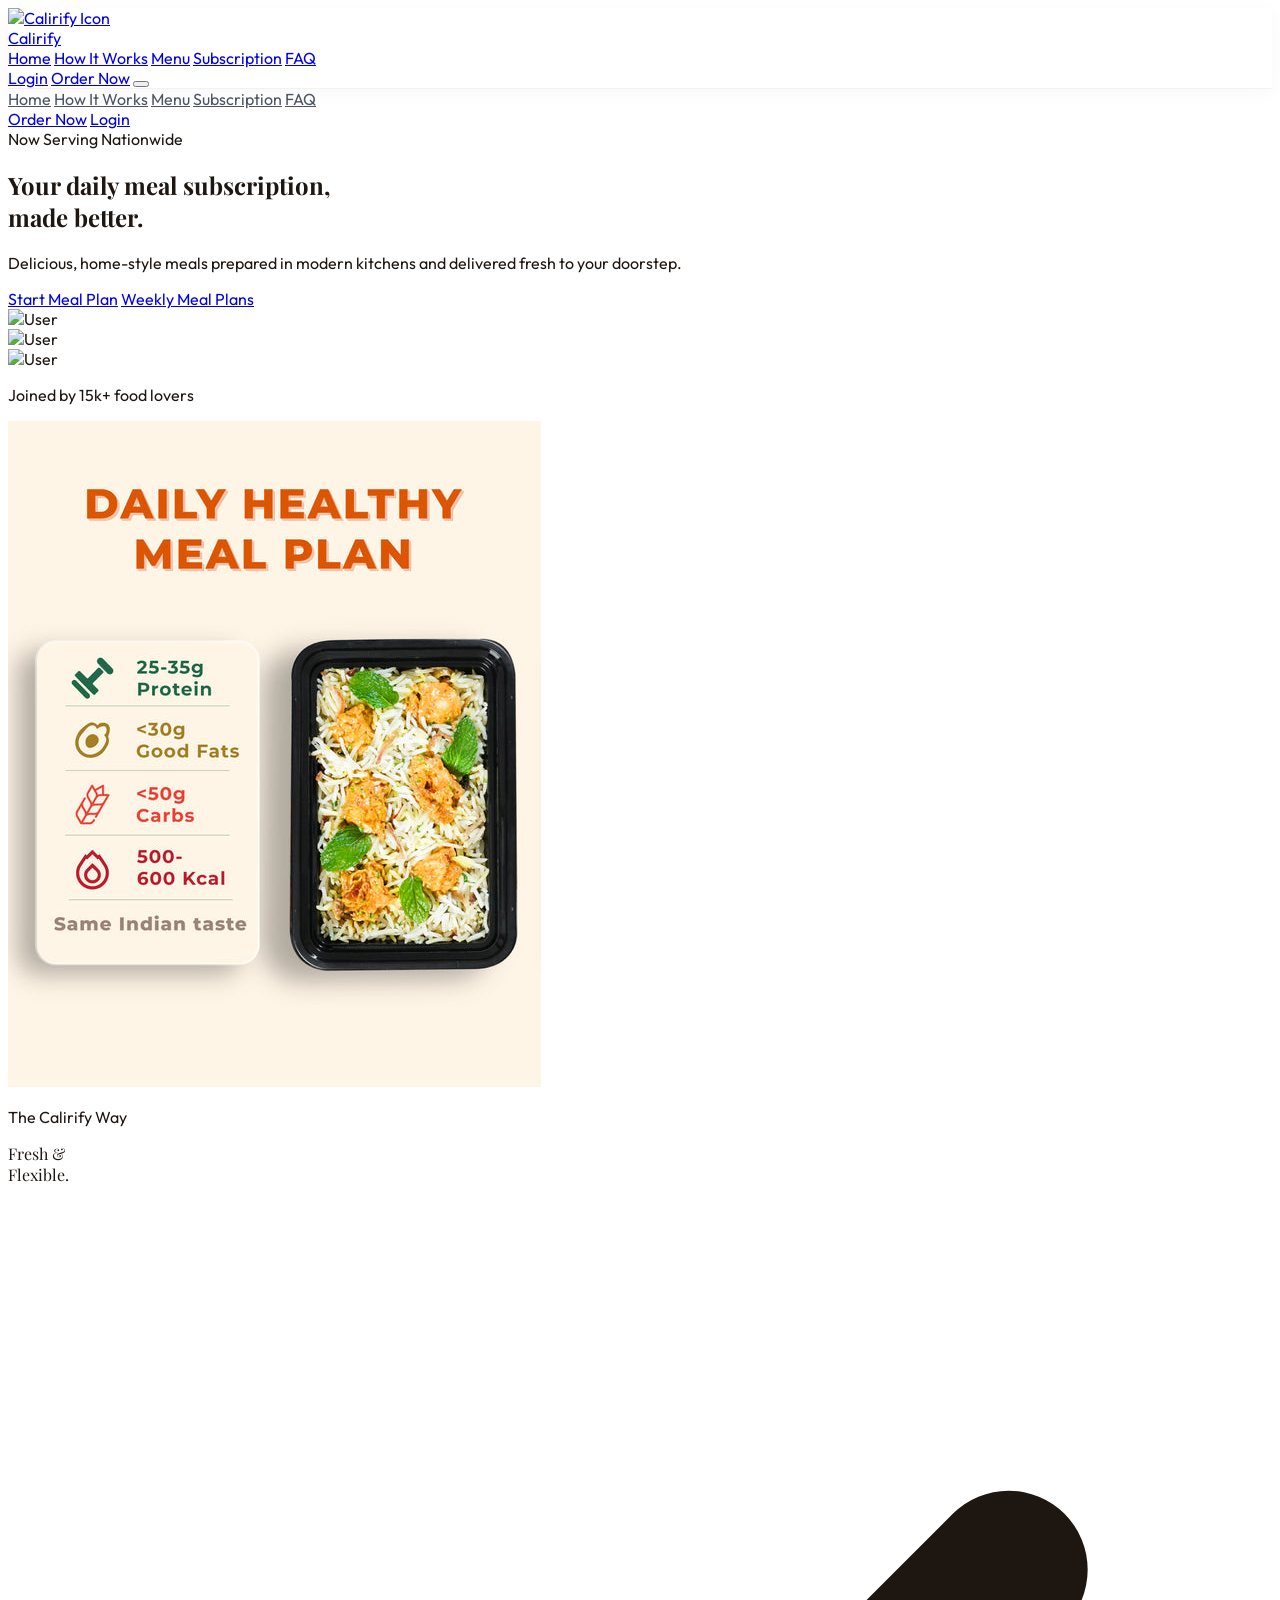
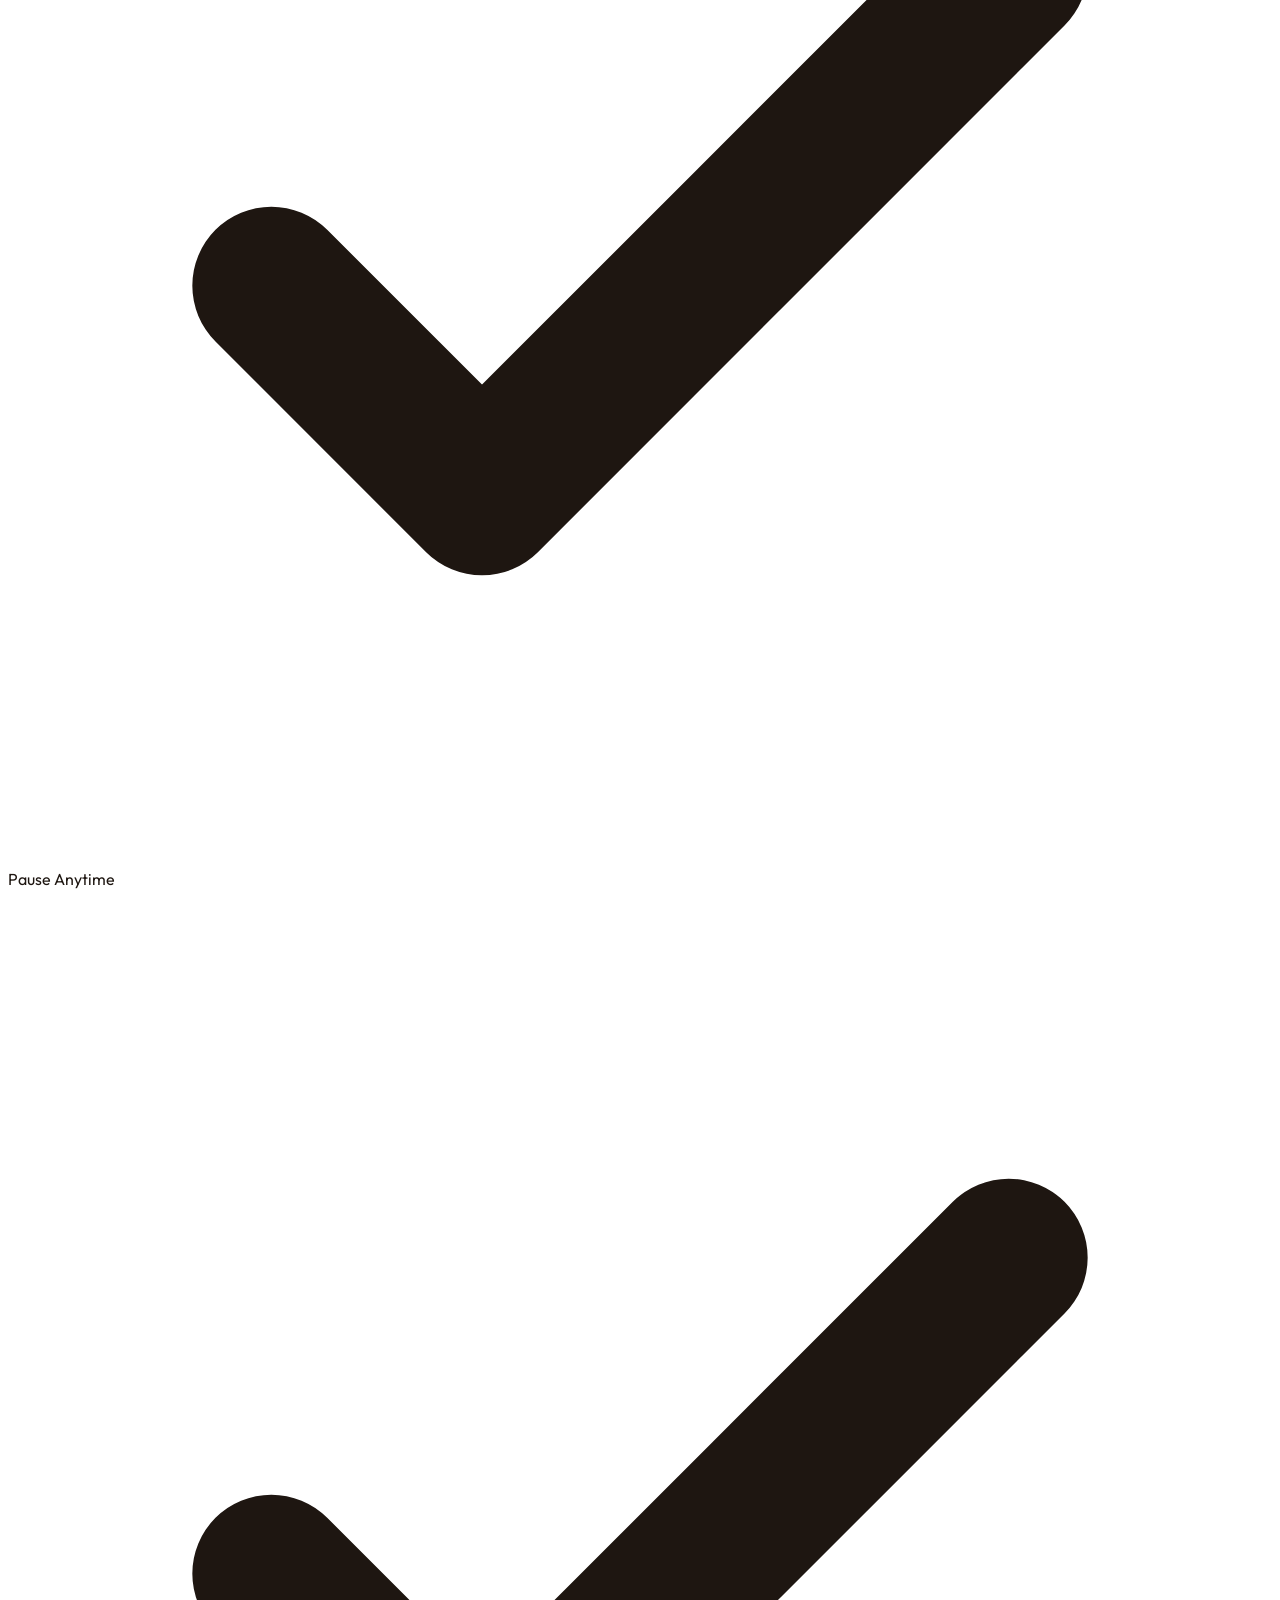
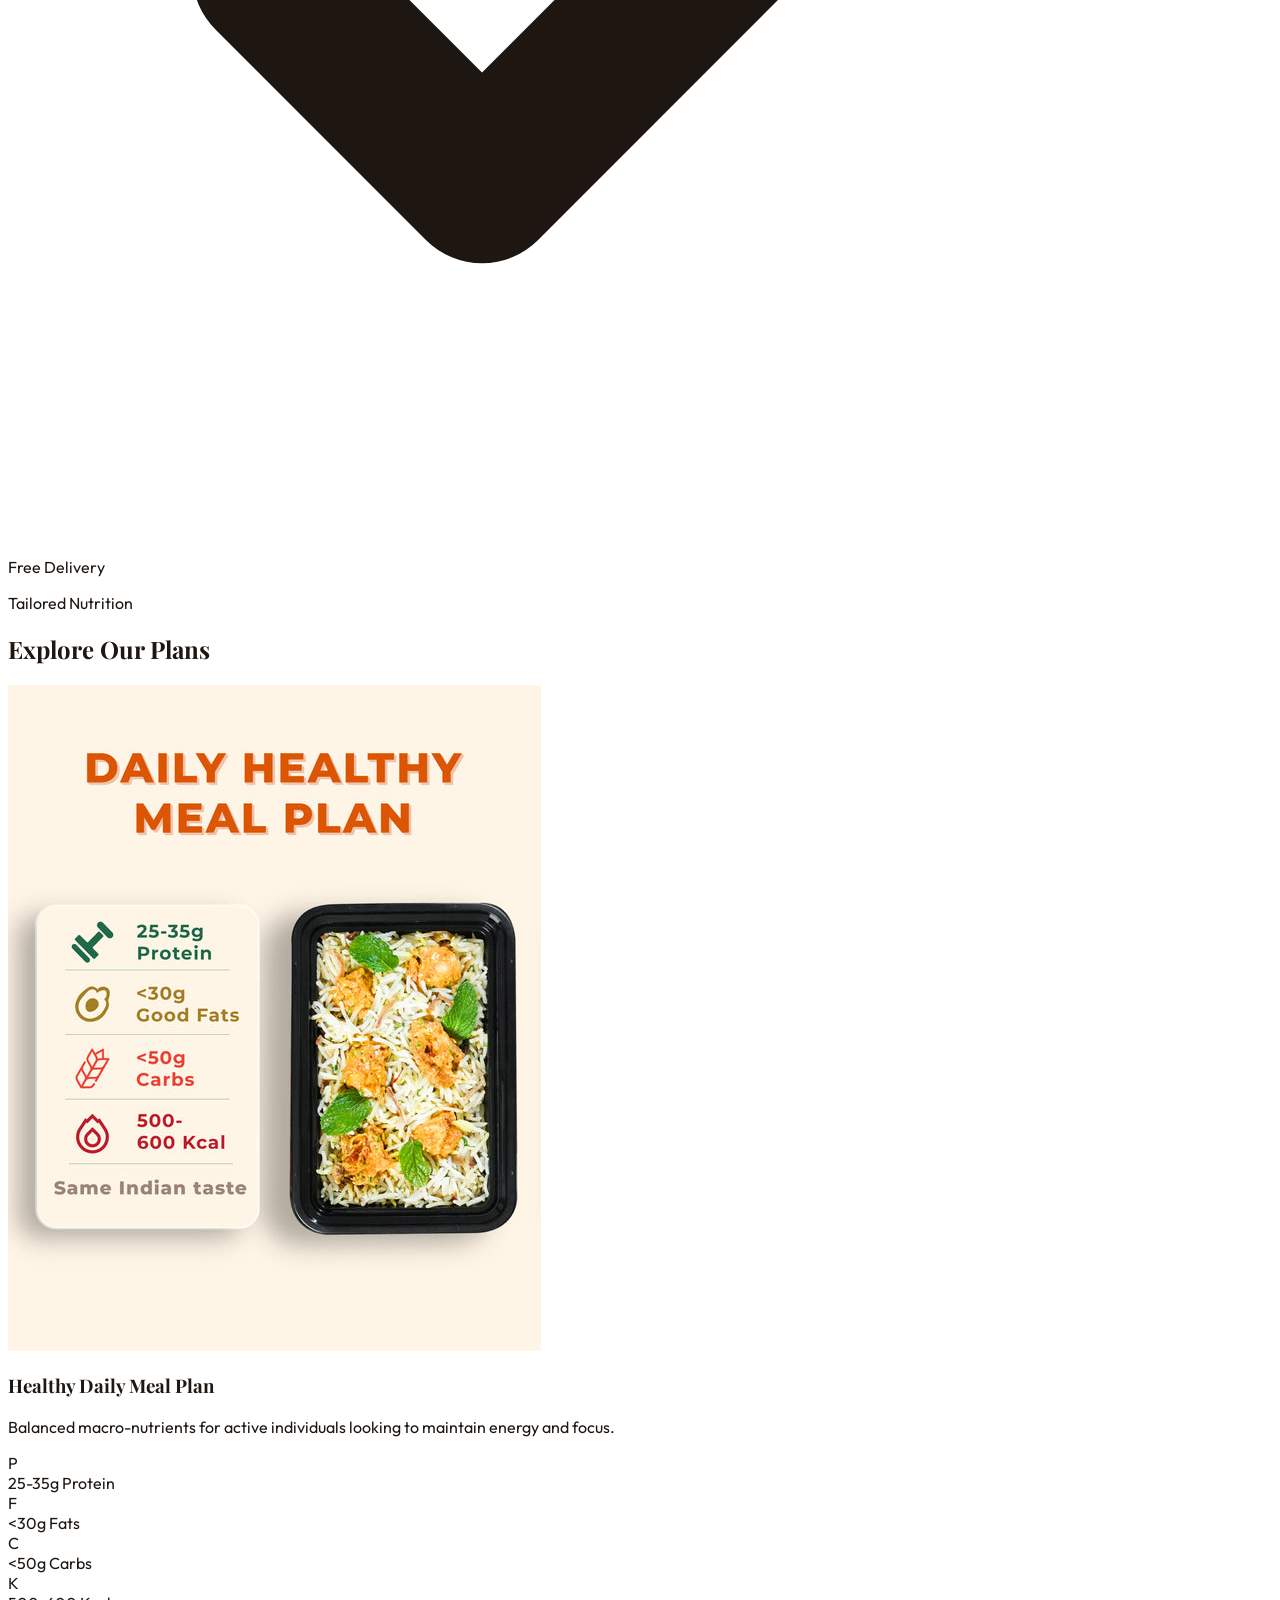
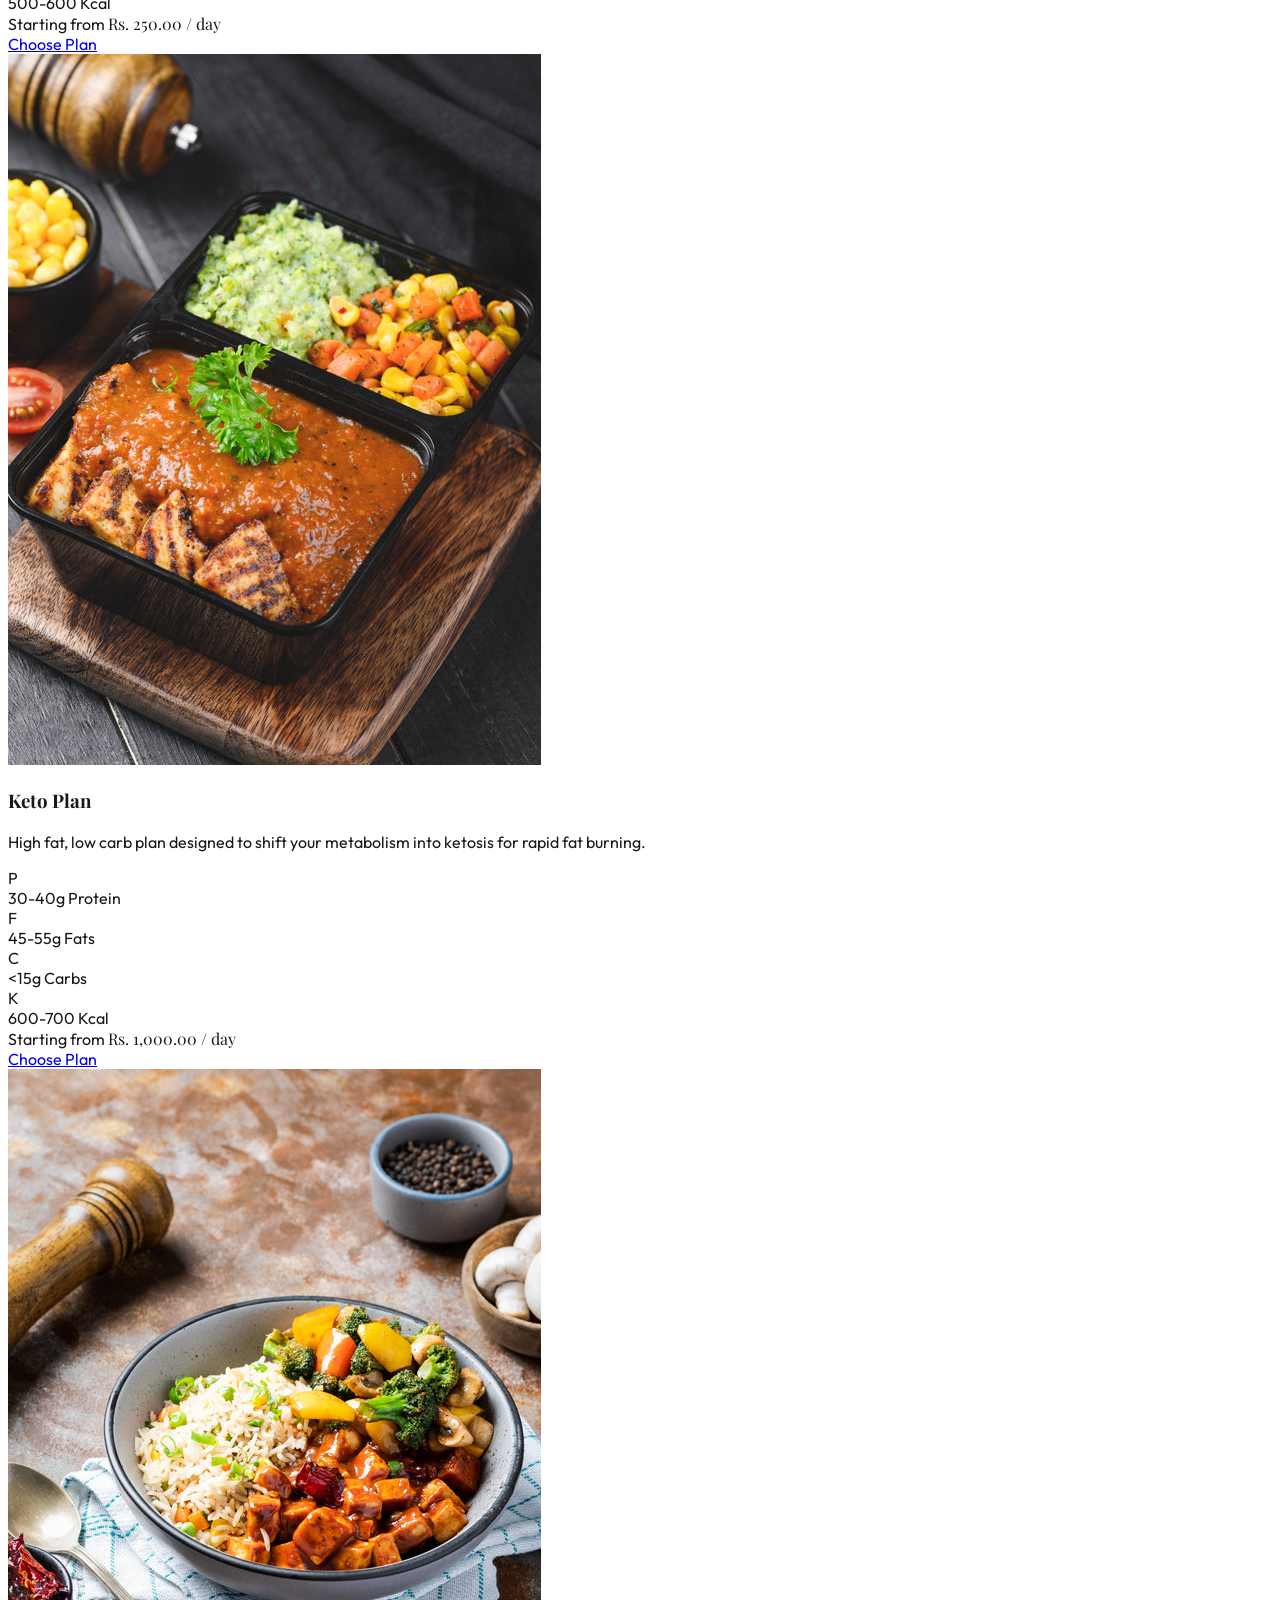
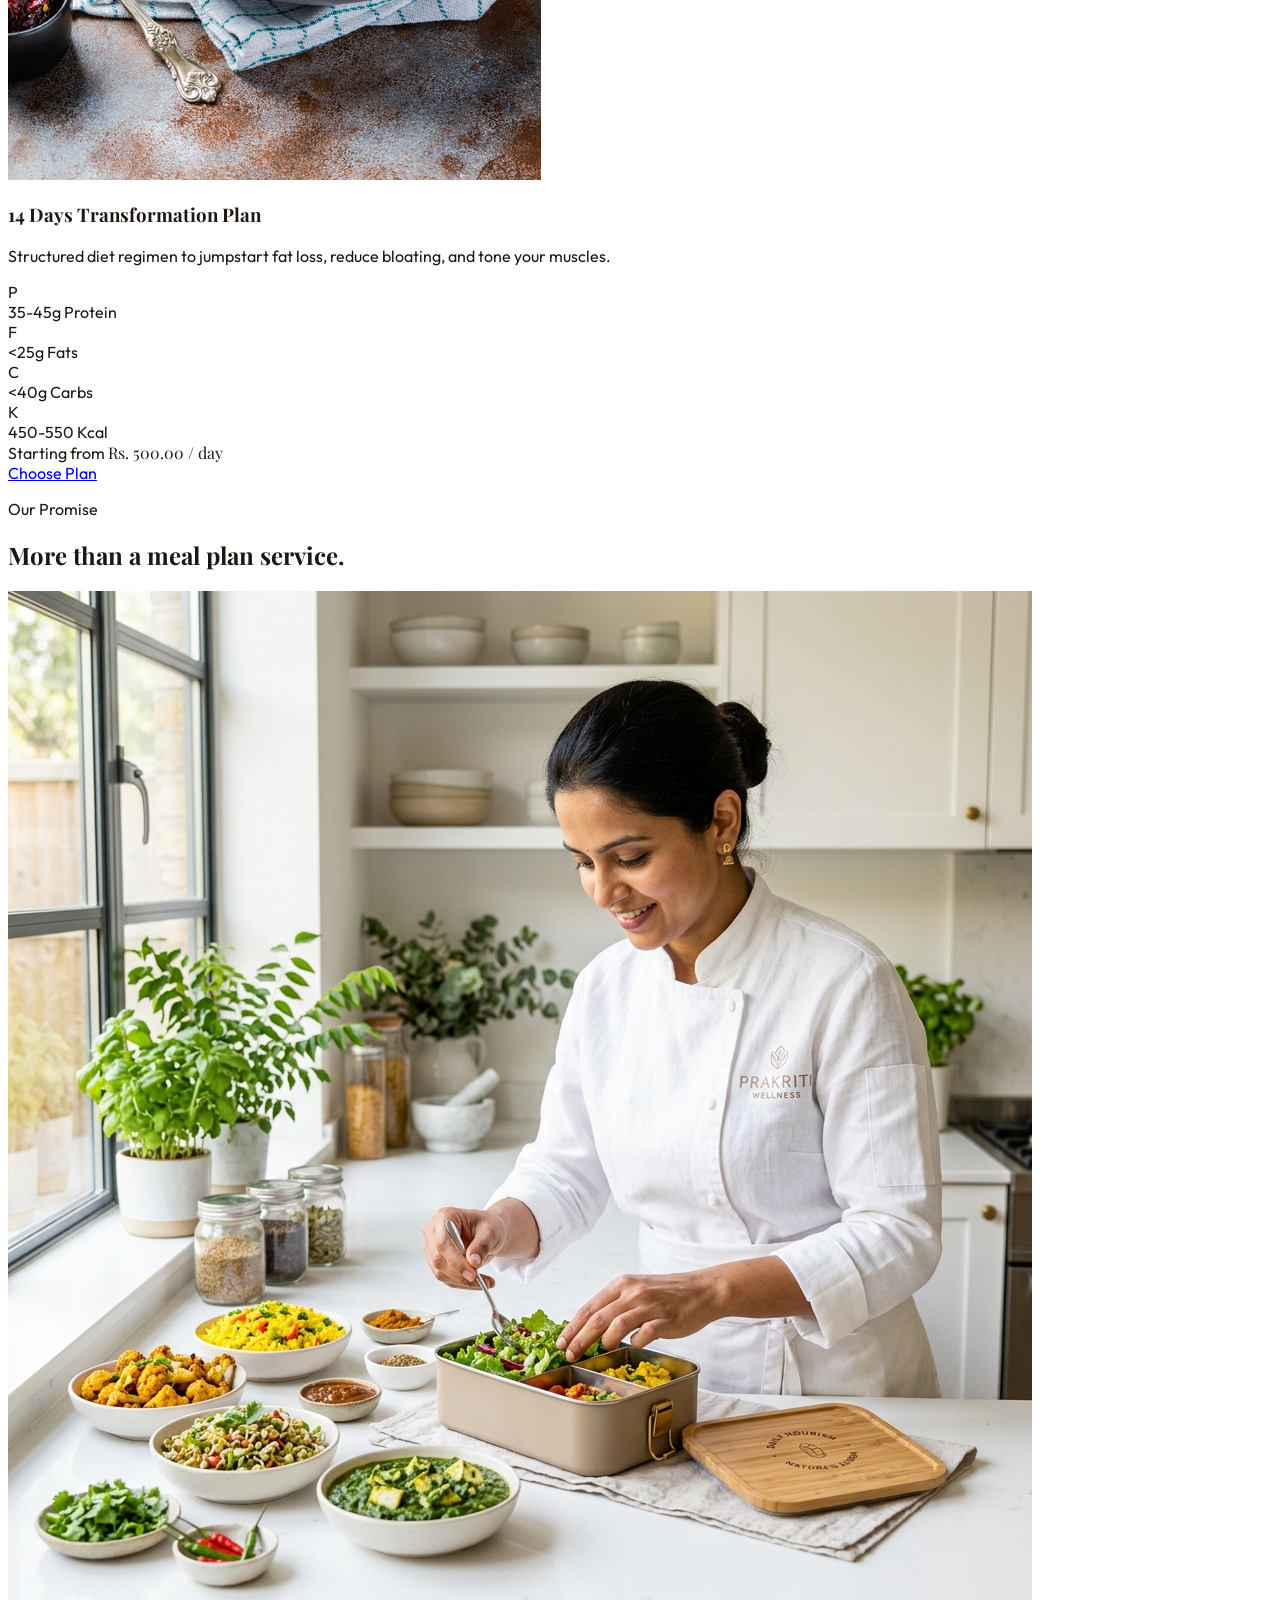
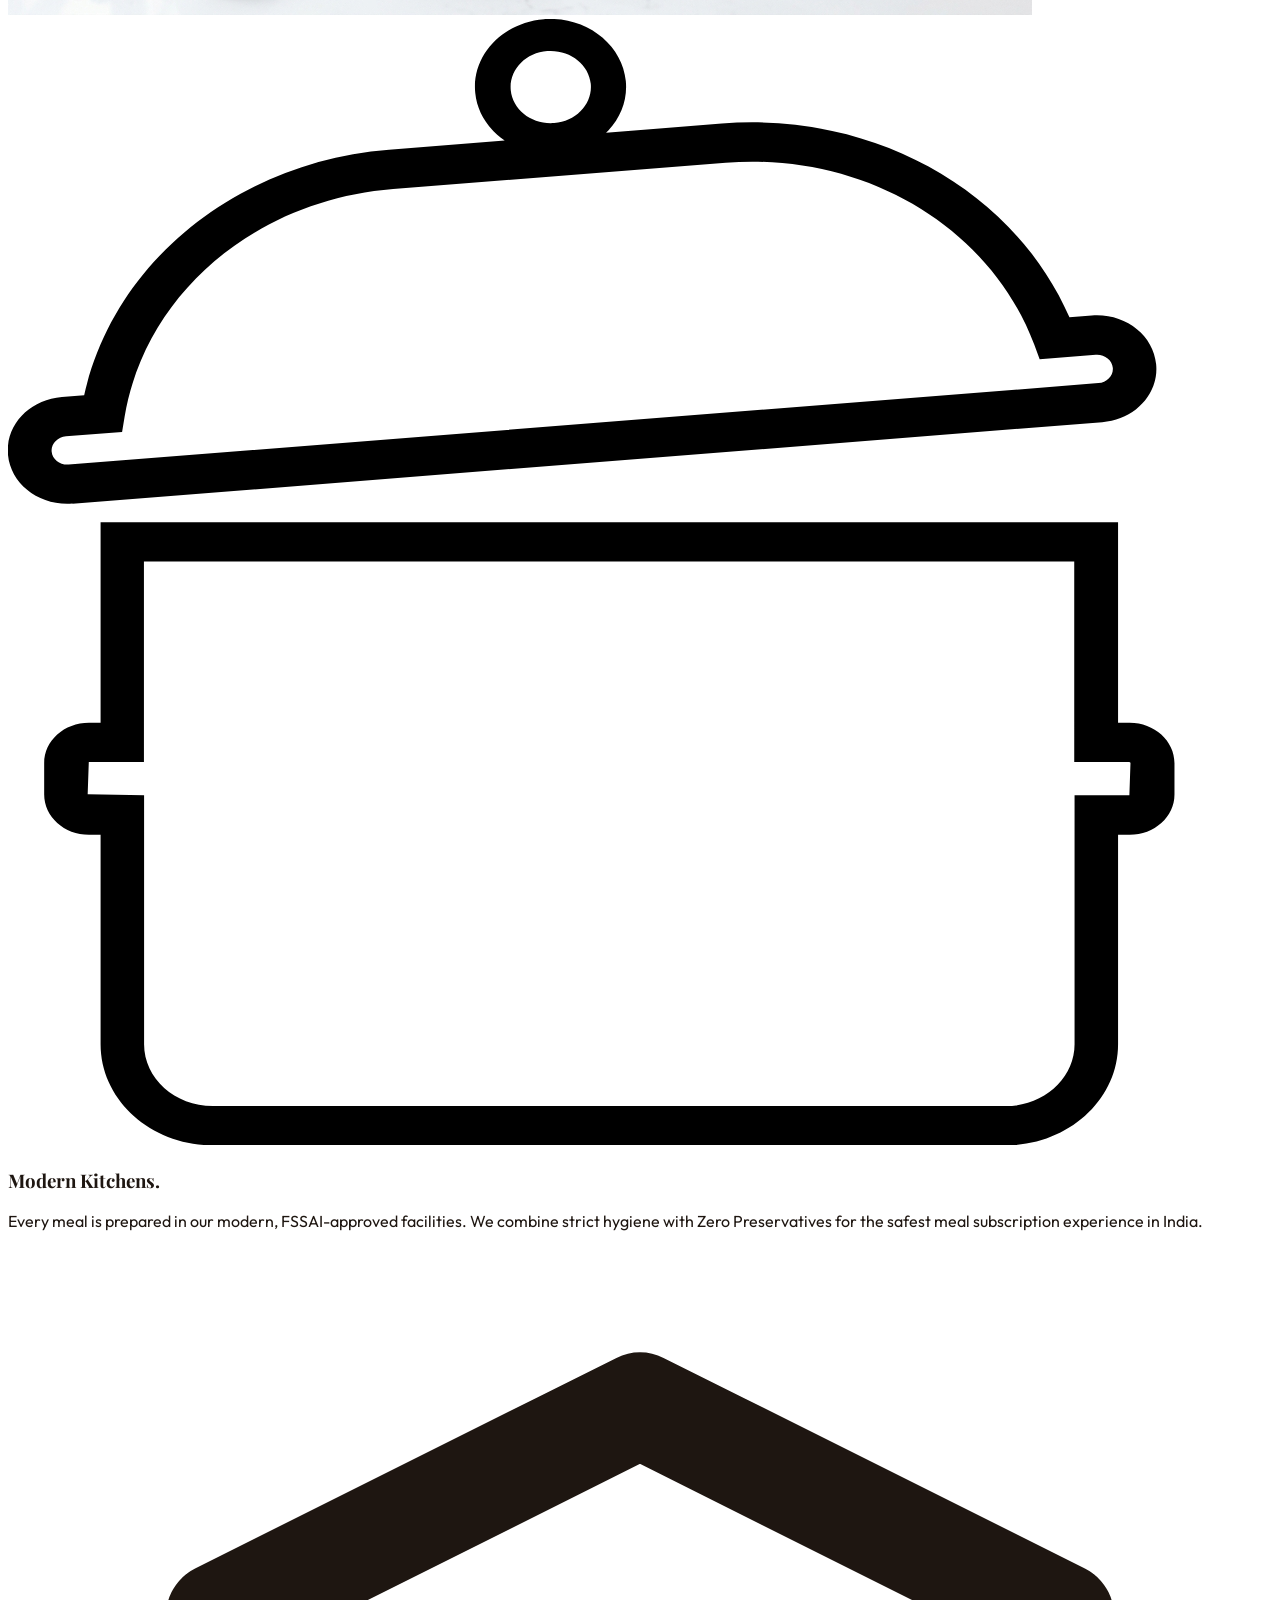
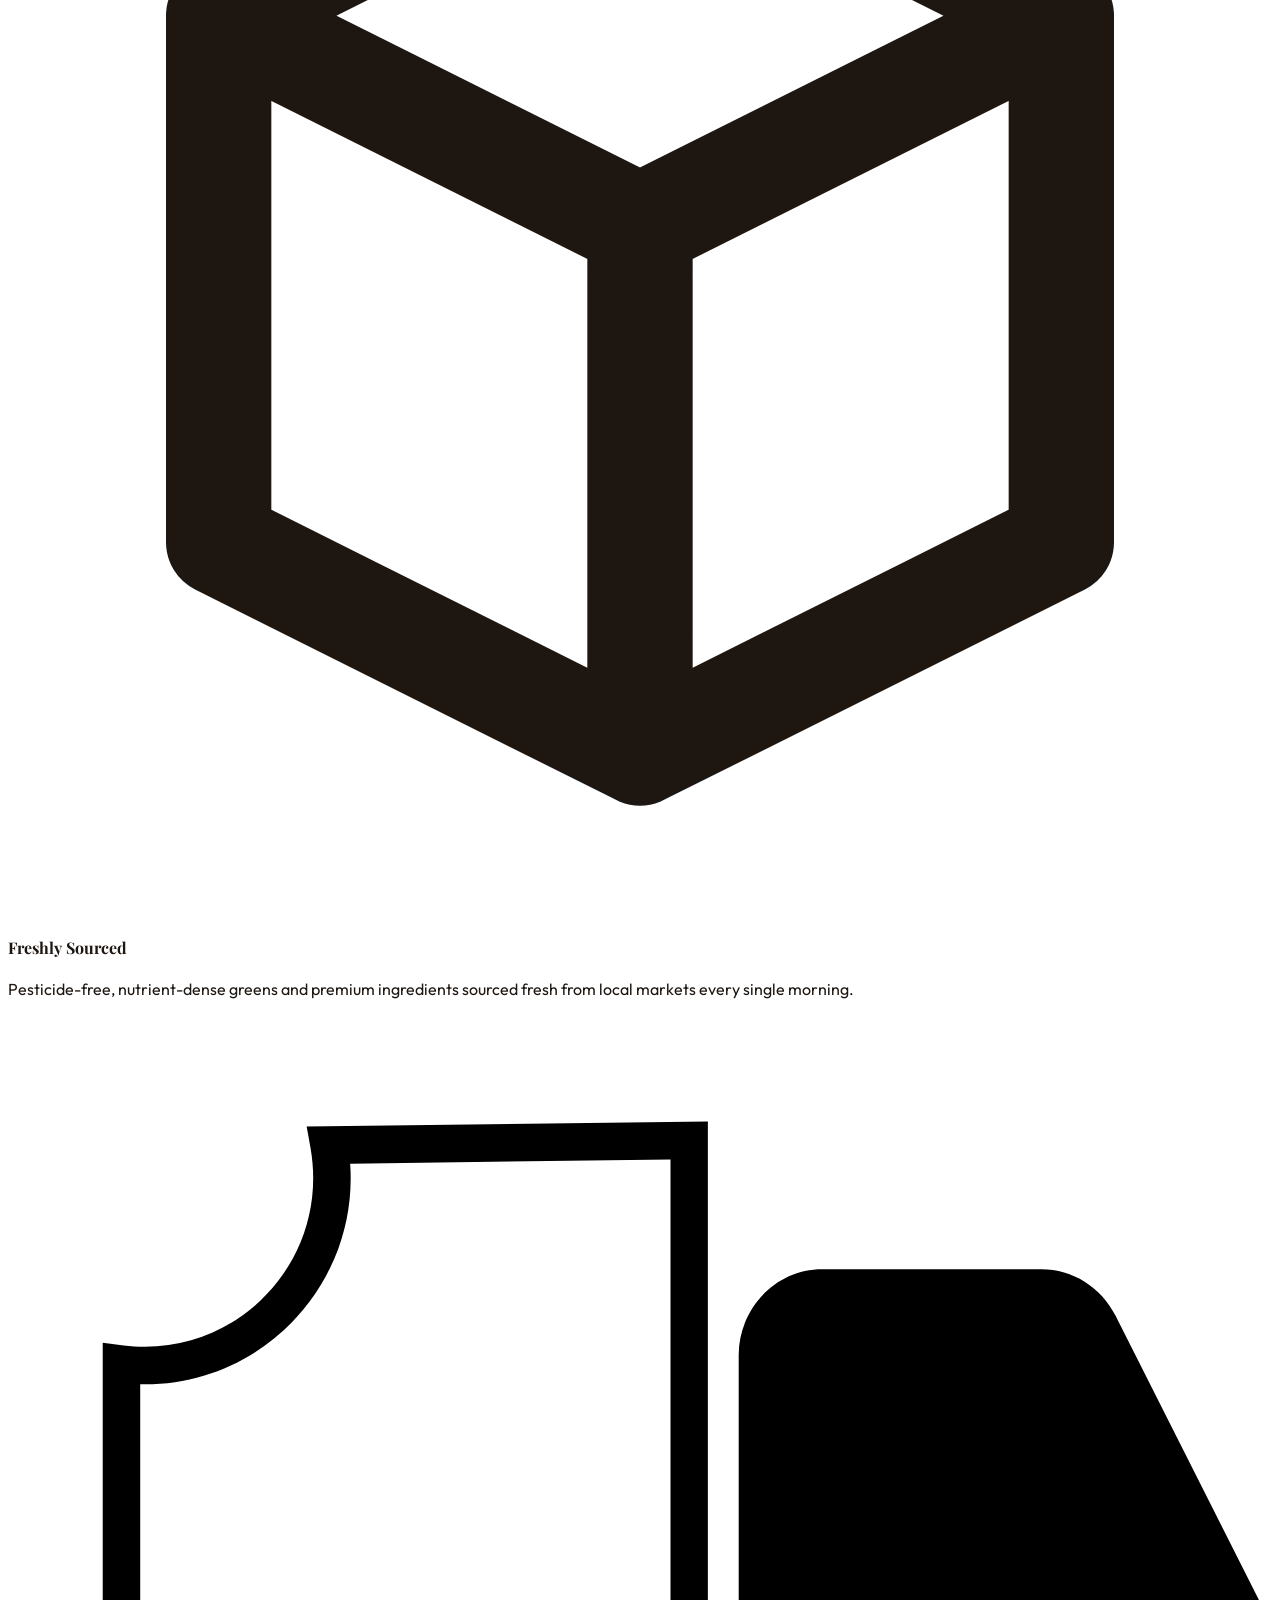
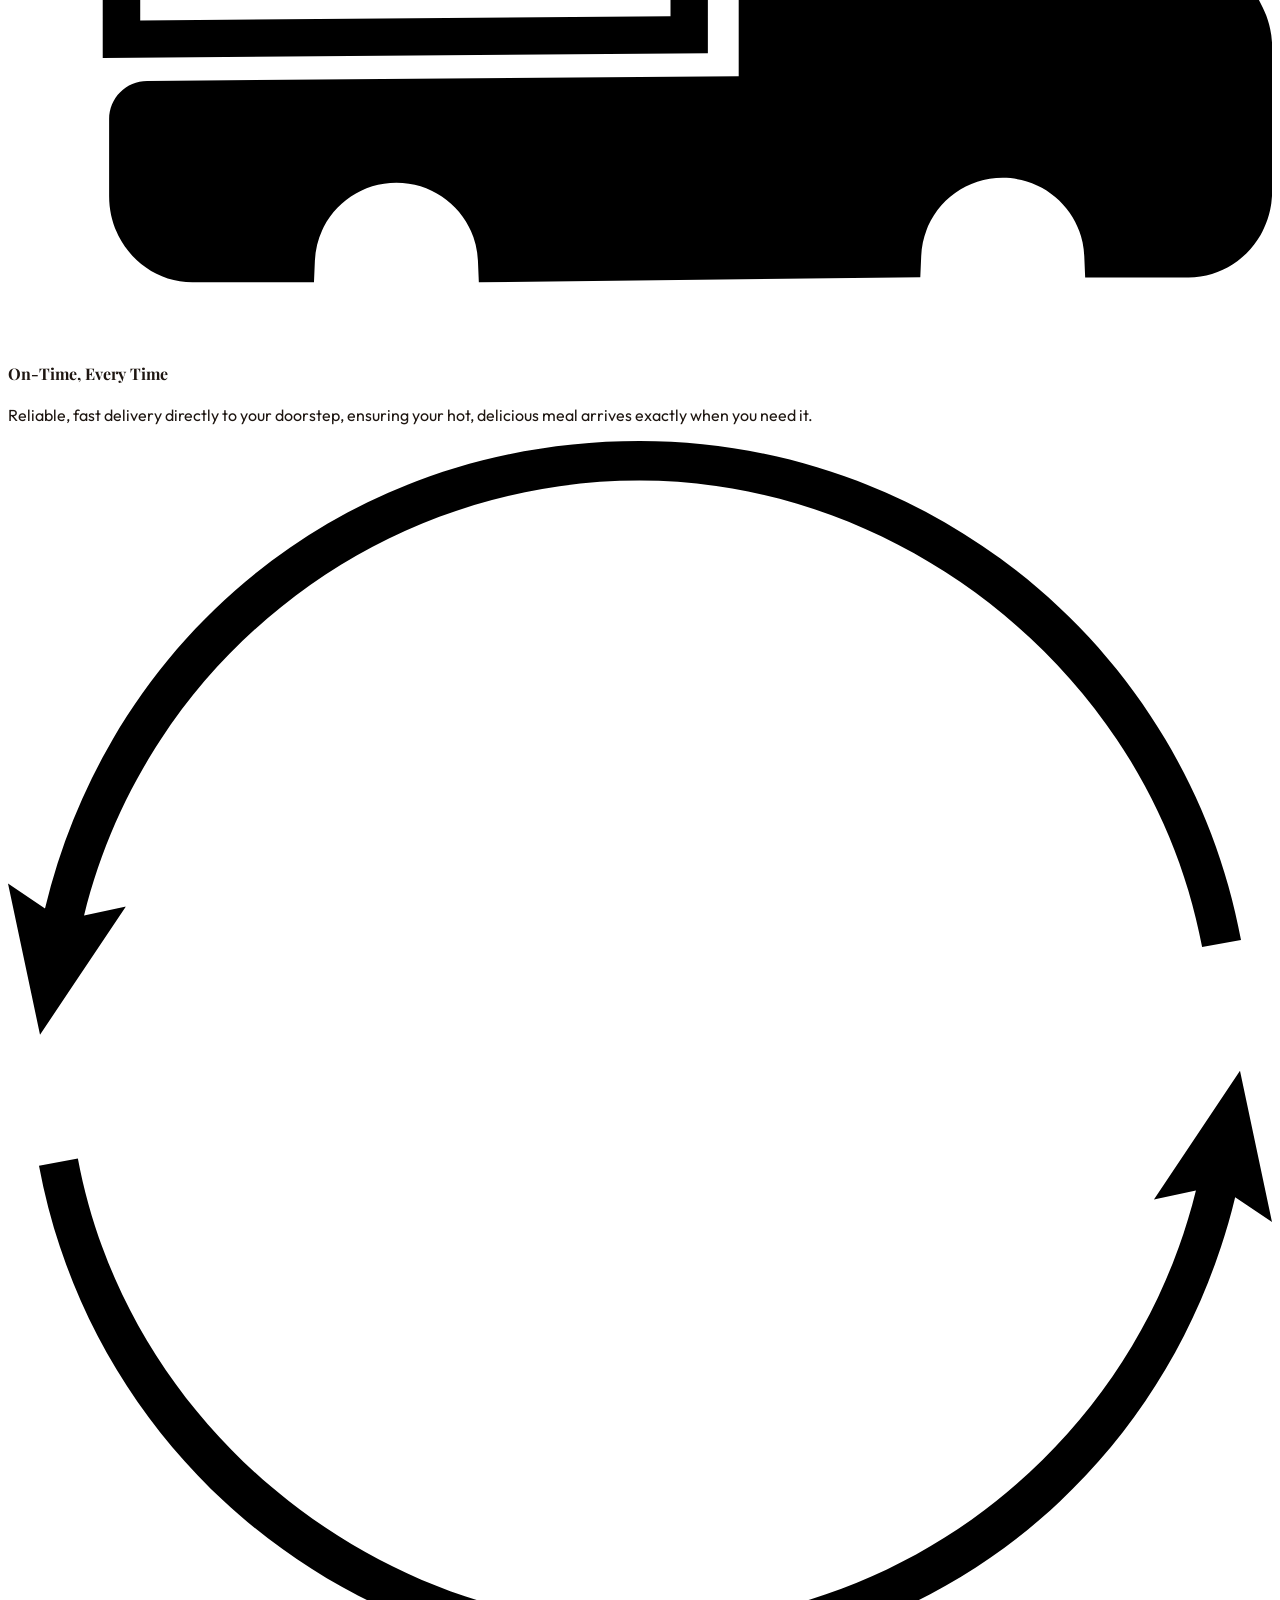
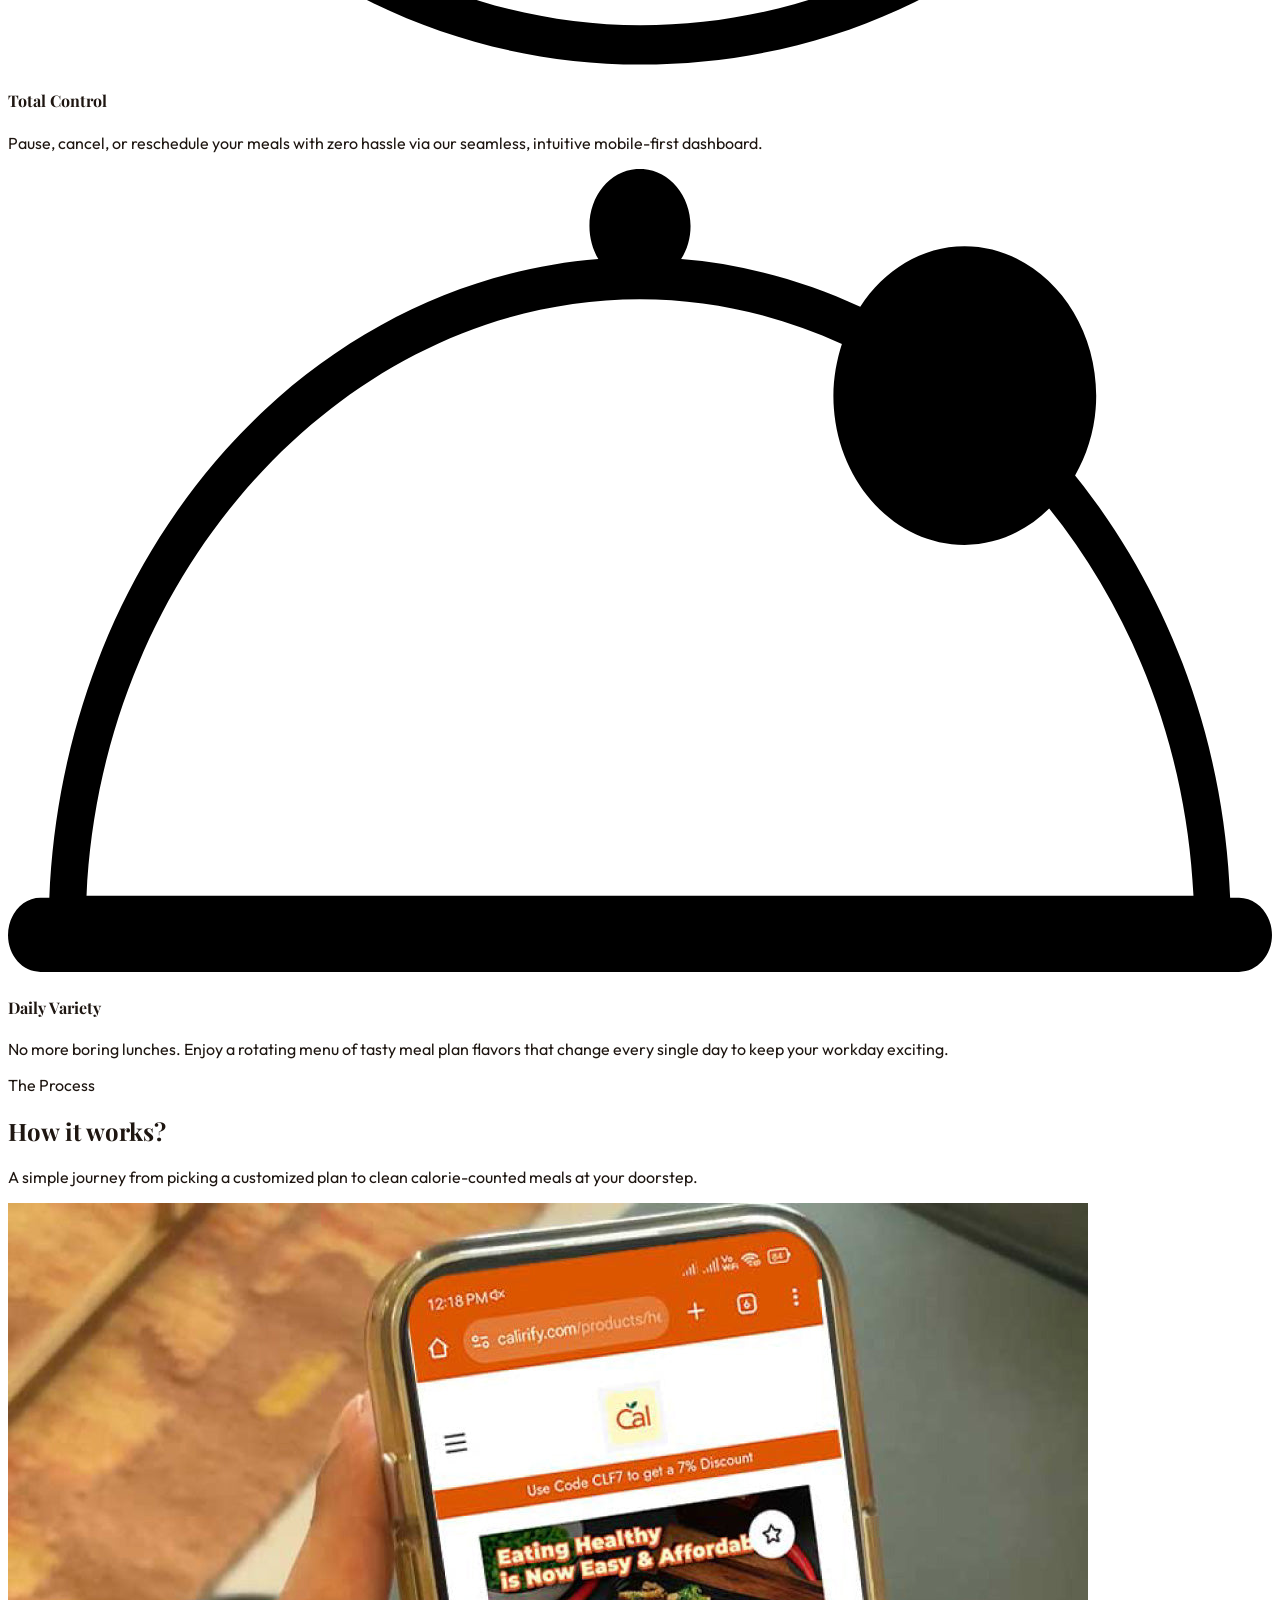
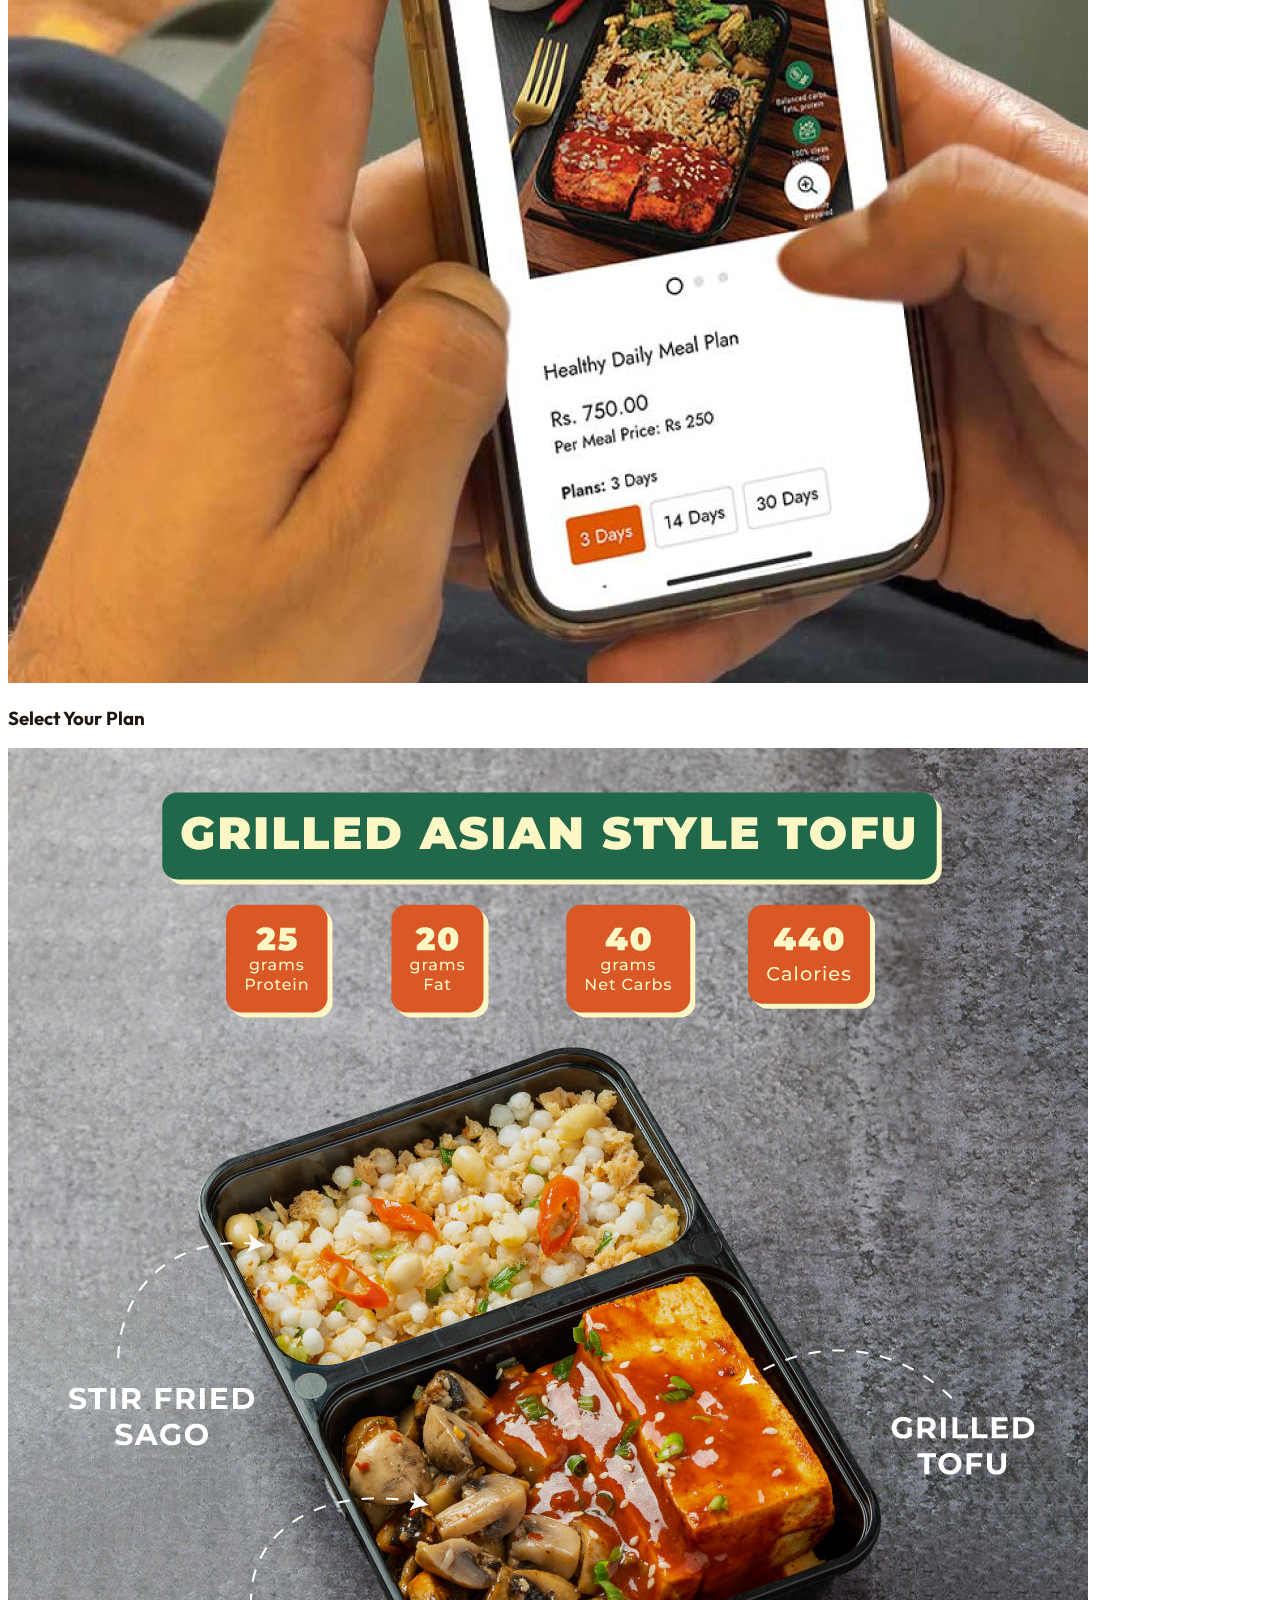
==== commit 6eaca9f2: "Updated main landing page hero image to calirify_scraped_5.jpg" ====
--- a/index.html
+++ b/index.html
@@ -96,7 +96,7 @@
             <!-- Image Content -->
             <div class="relative reveal order-2 lg:order-2 px-4 lg:px-0">
                 <div class="relative rounded-[3rem] overflow-hidden shadow-3xl shadow-calirify-orange/30 group">
-                    <img src="assets/images/hero-image.png" alt="Gourmet Meal Plan"
+                    <img src="assets/images/calirify_images/calirify_scraped_5.jpg" alt="Gourmet Meal Plan"
                         class="w-full h-auto object-cover transition-transform duration-700 group-hover:scale-105">
                     <div
                         class="absolute inset-0 bg-gradient-to-t from-calirify-orange/20 to-transparent pointer-events-none">
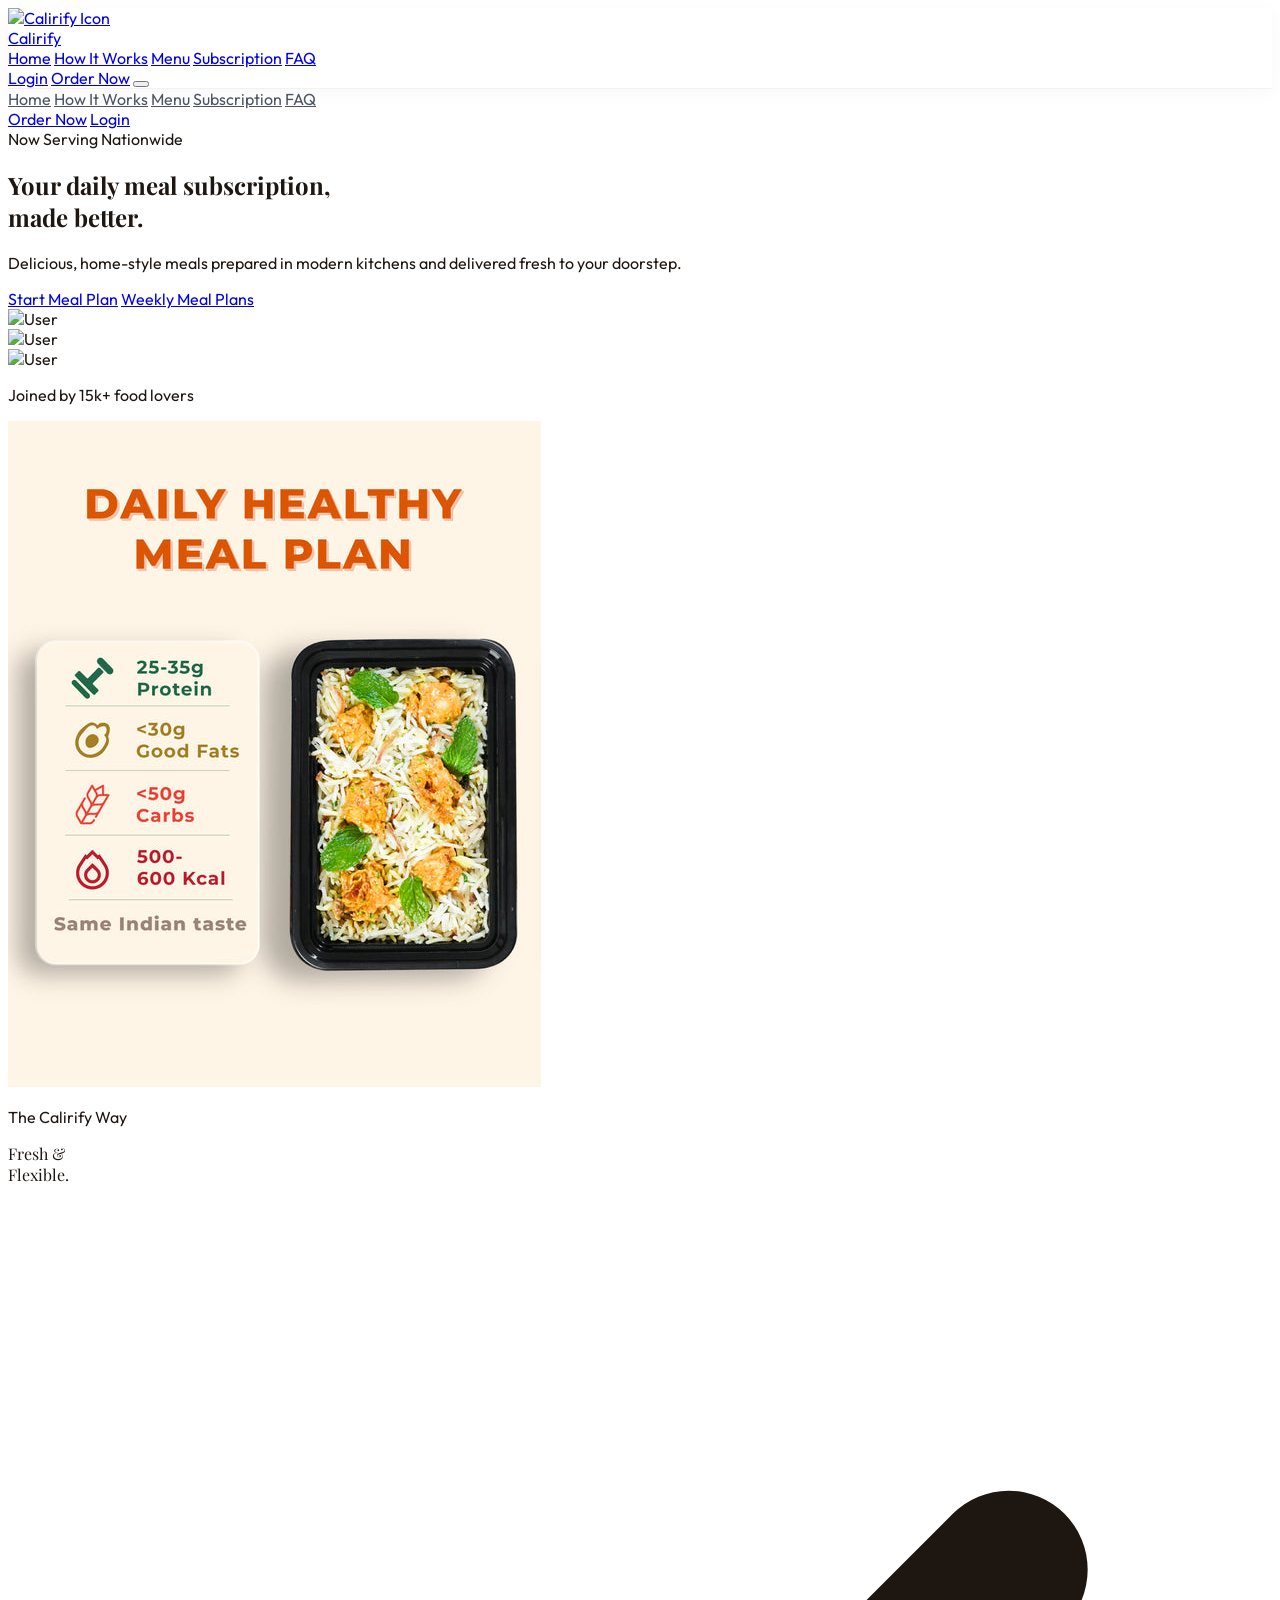
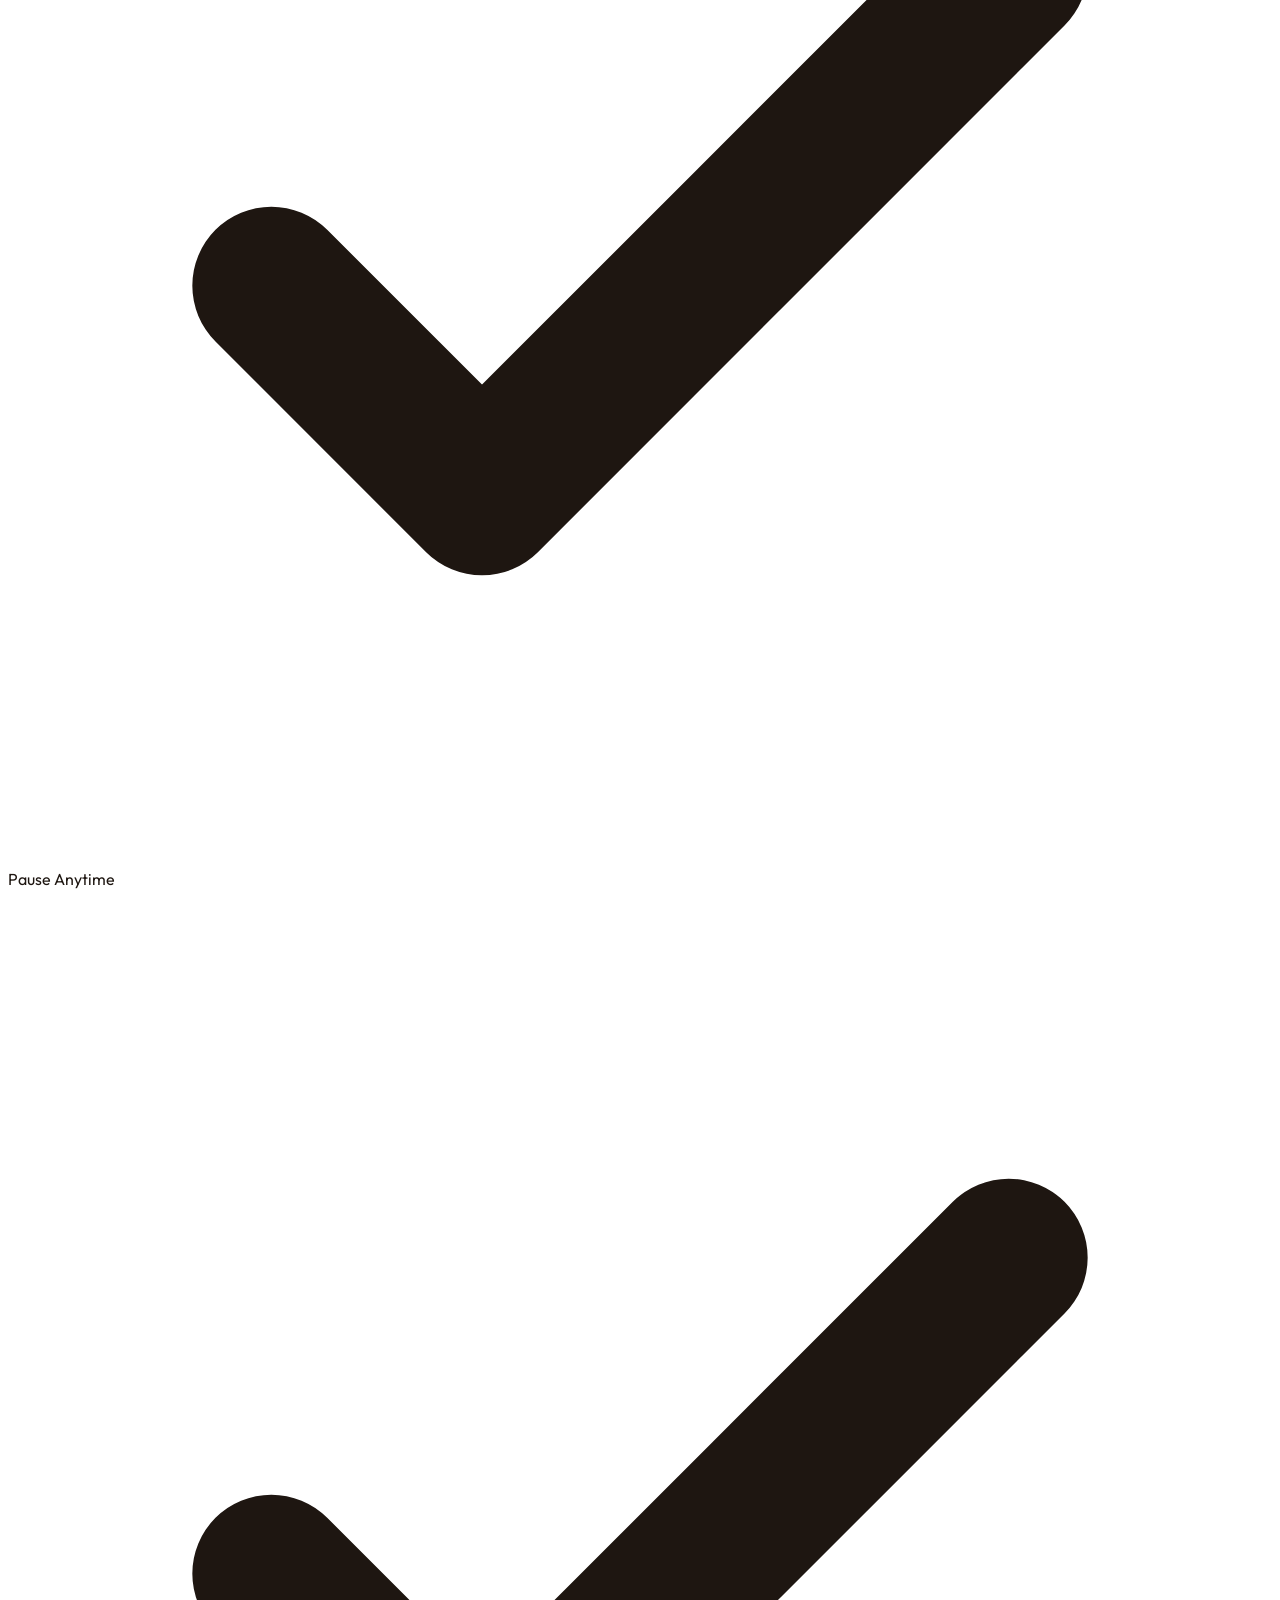
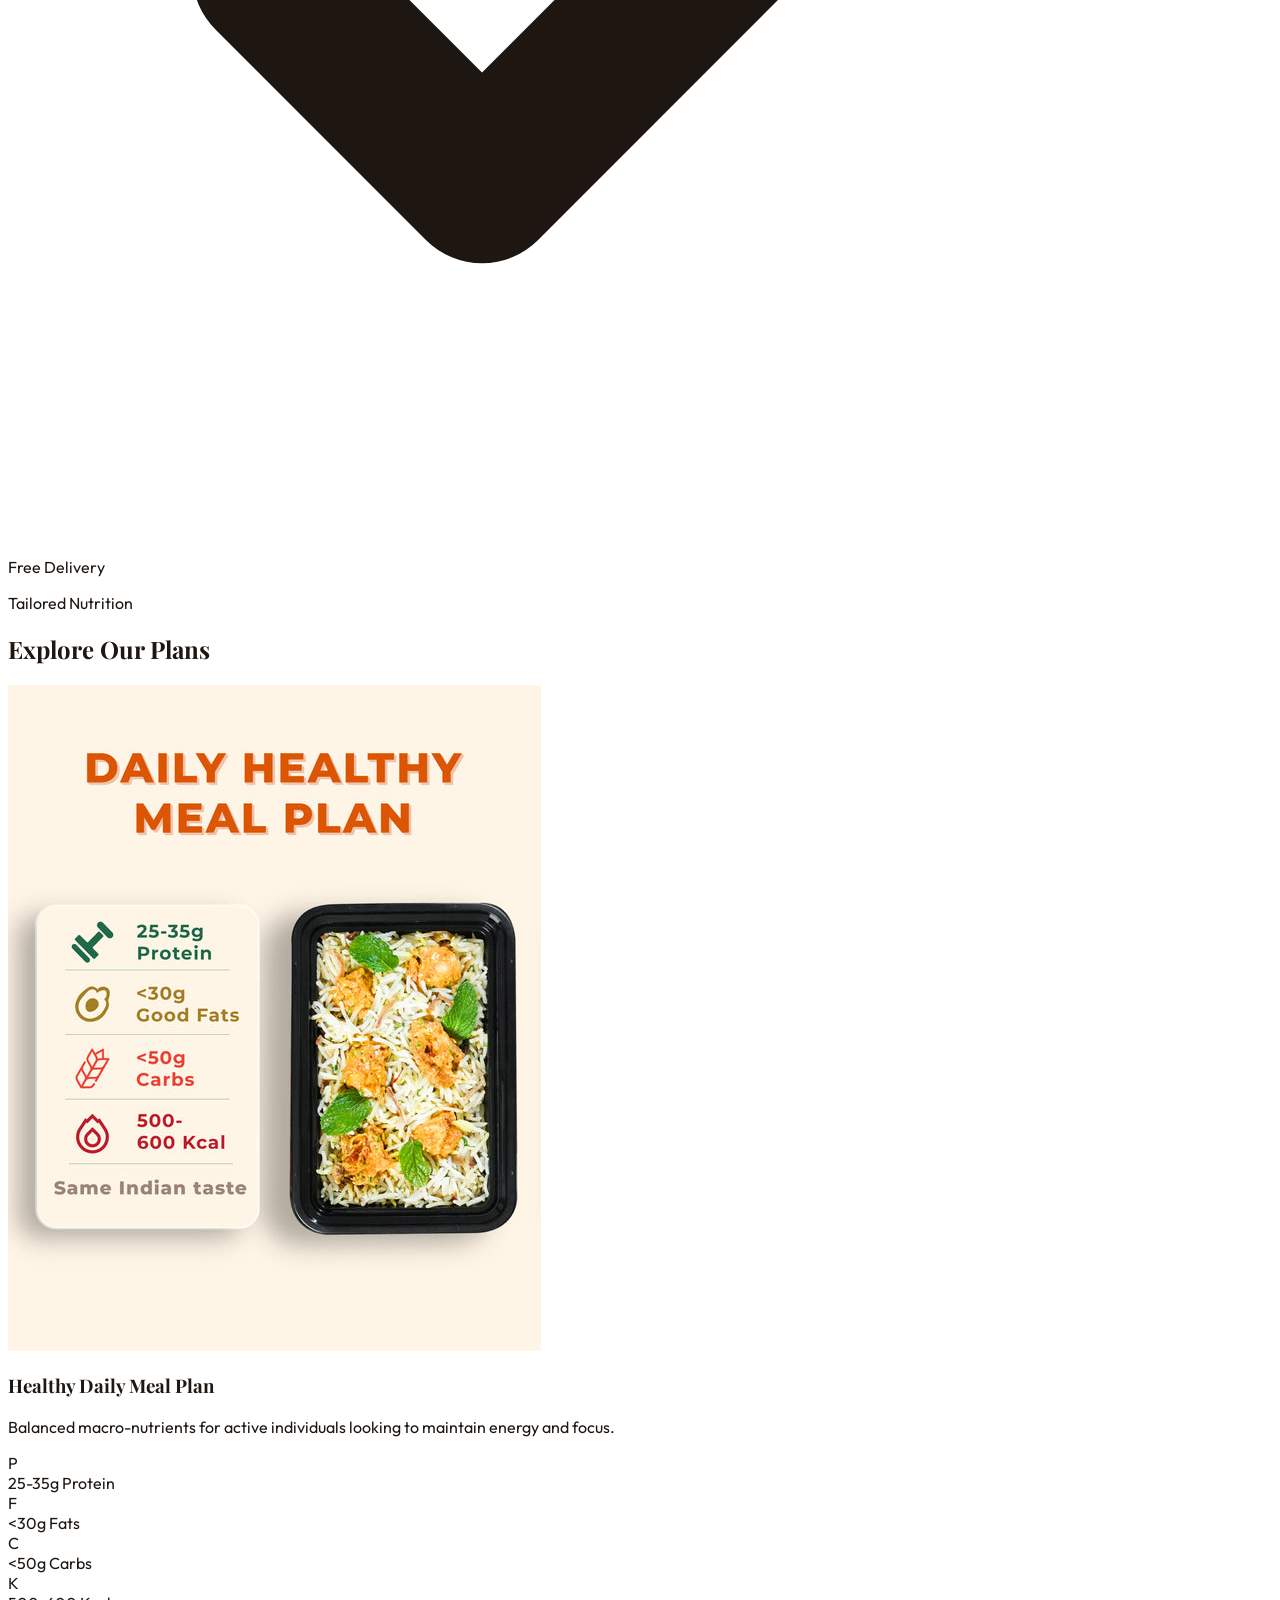
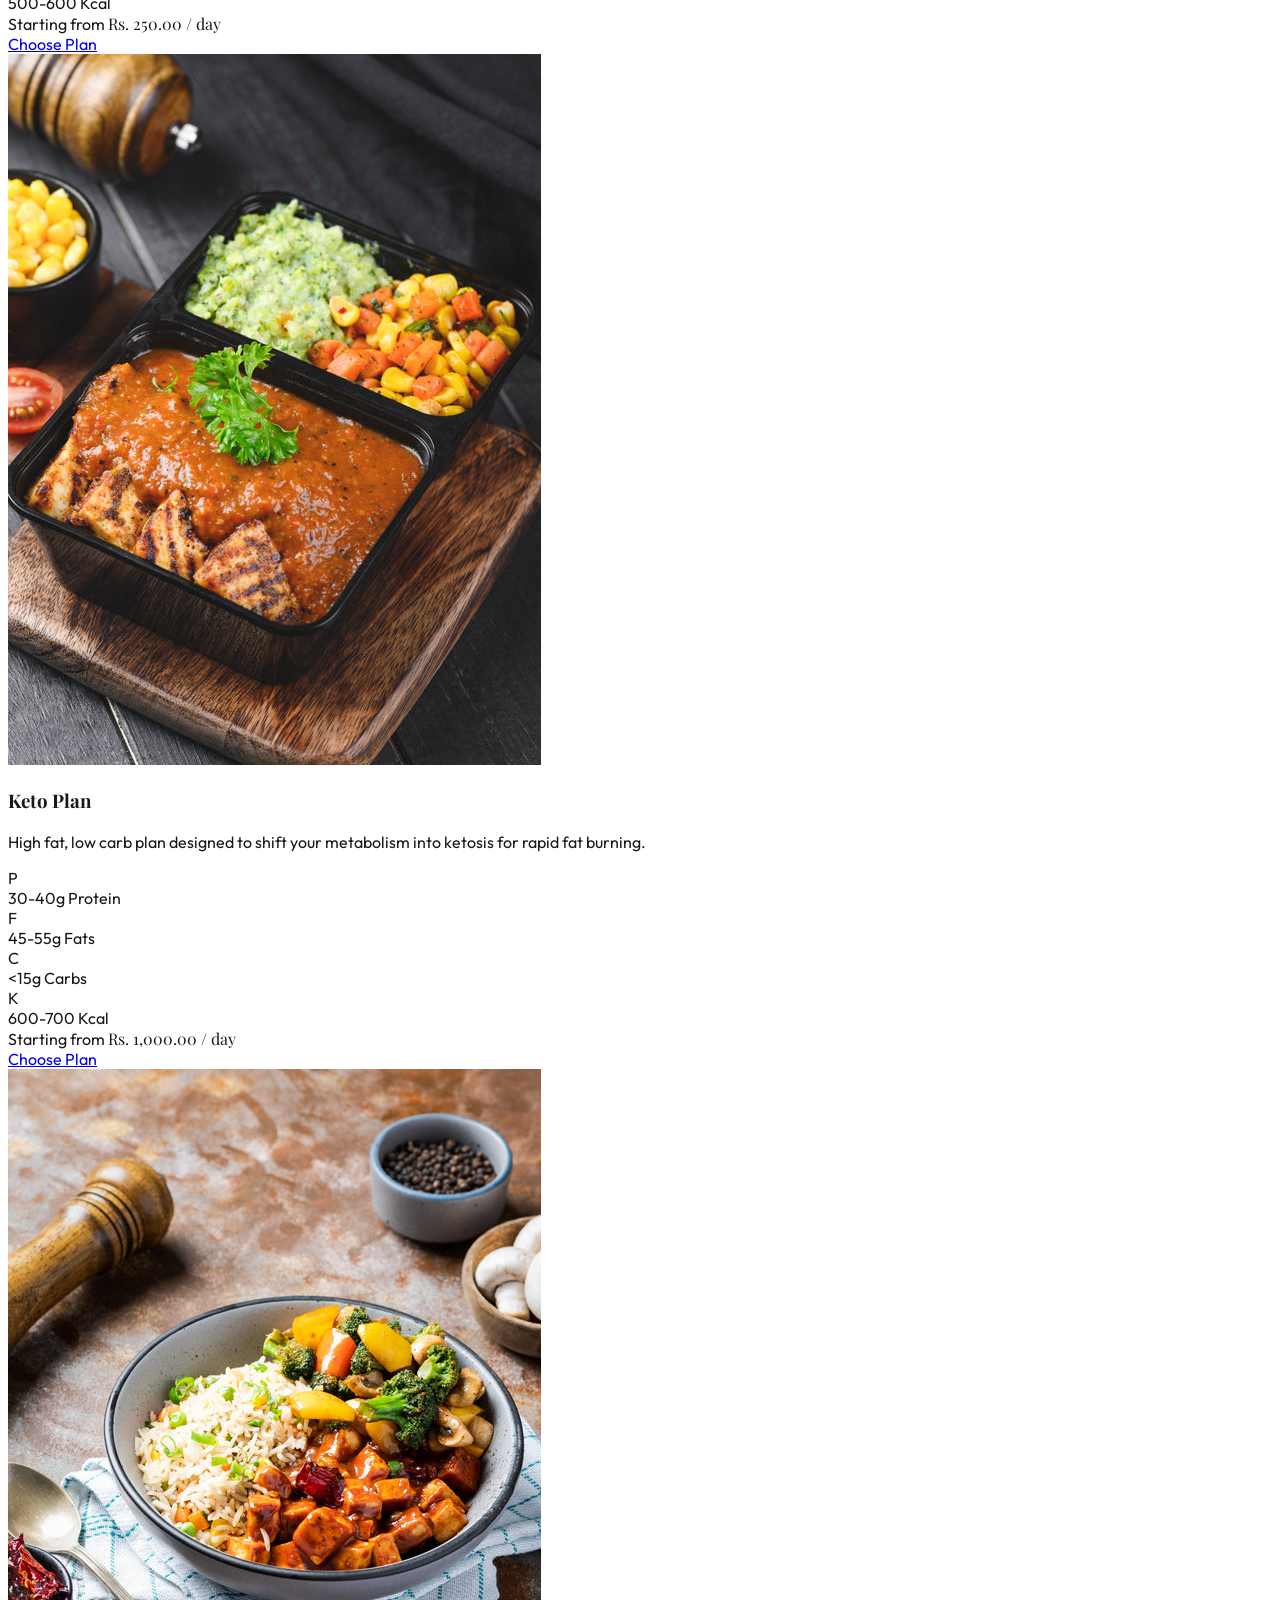
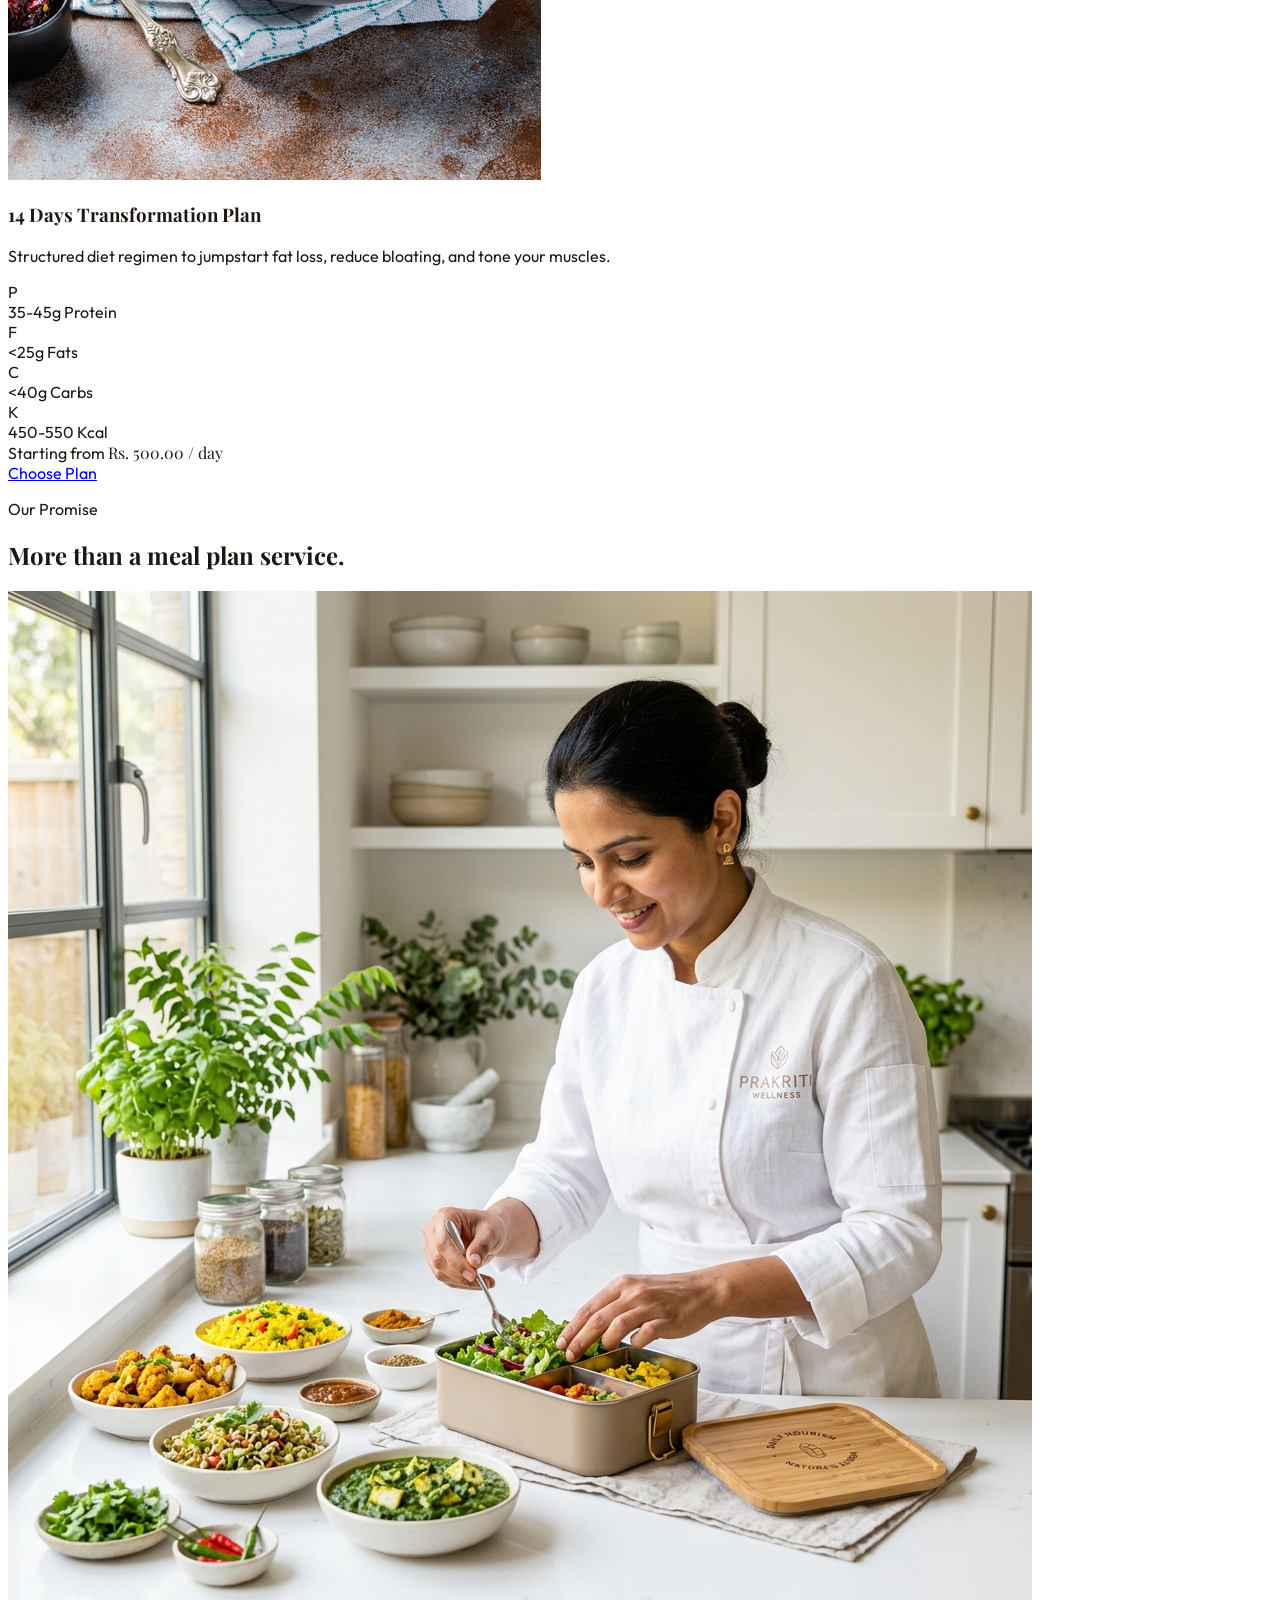
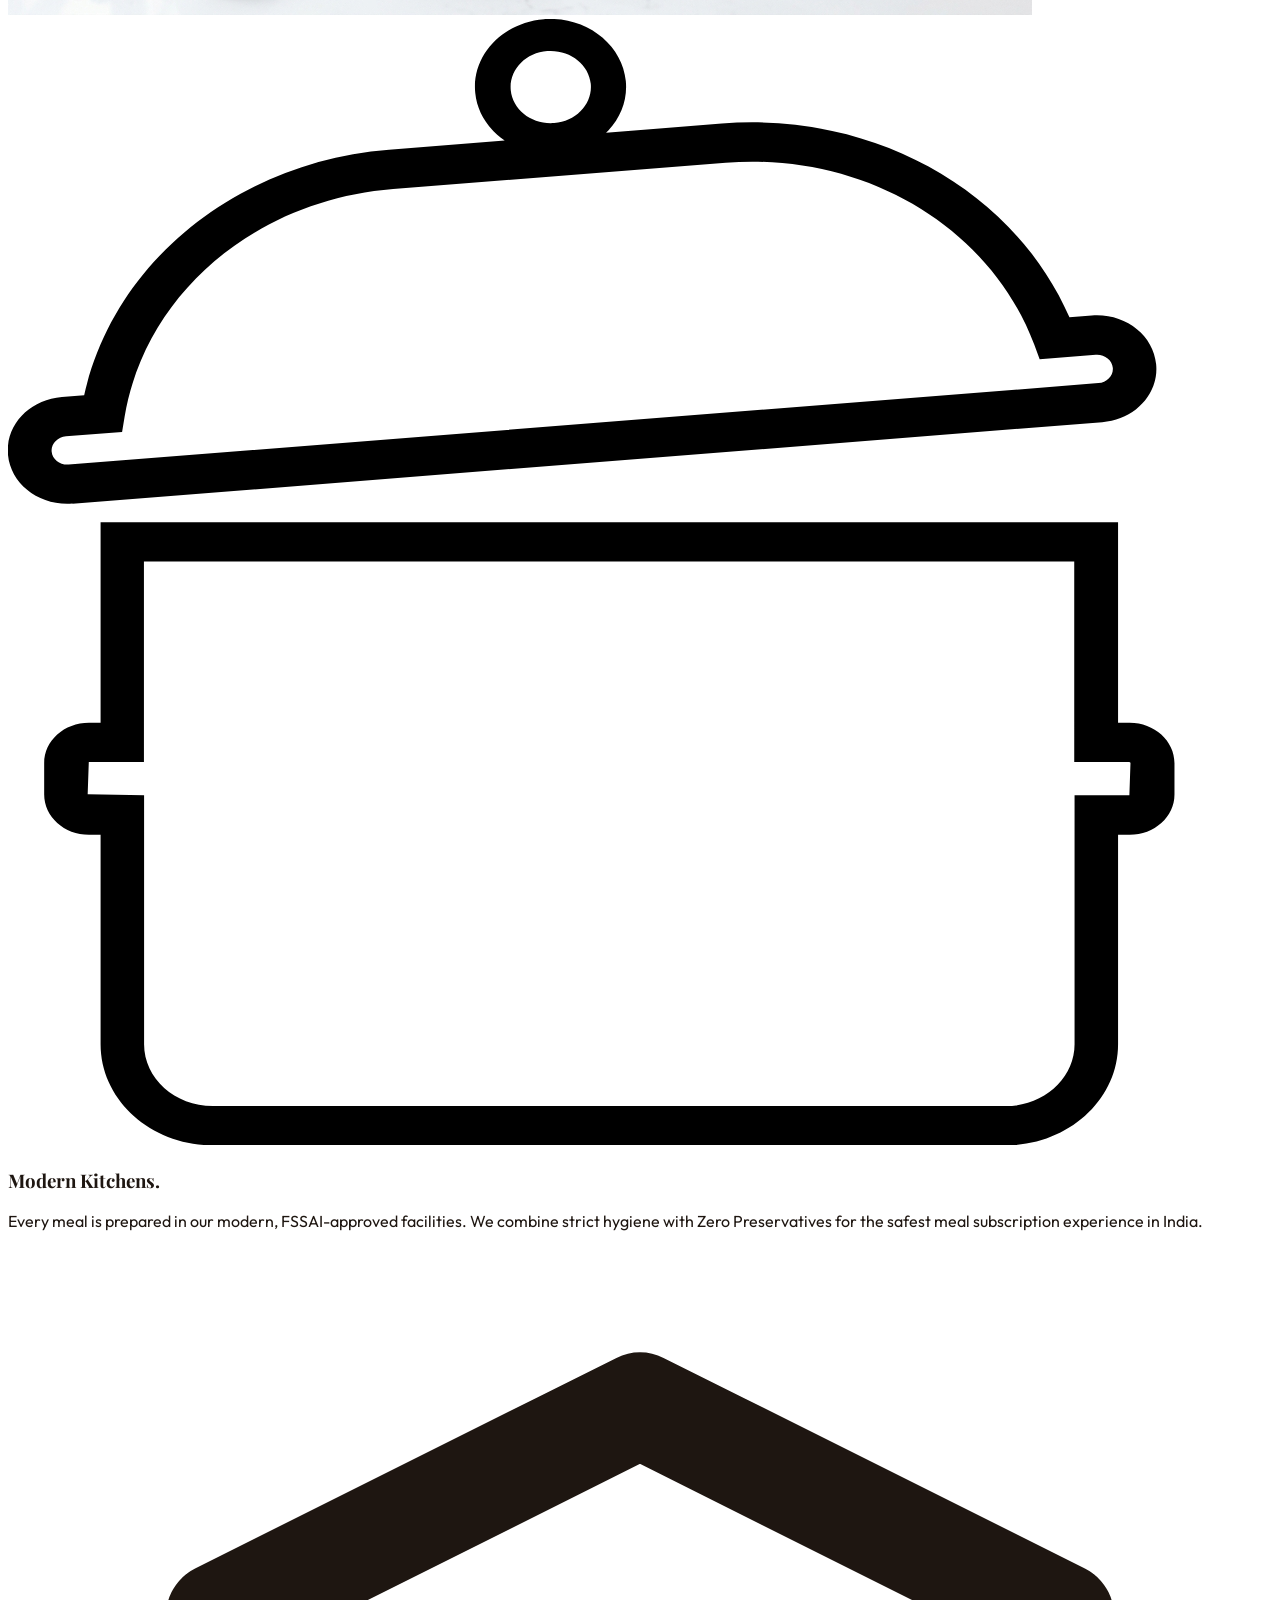
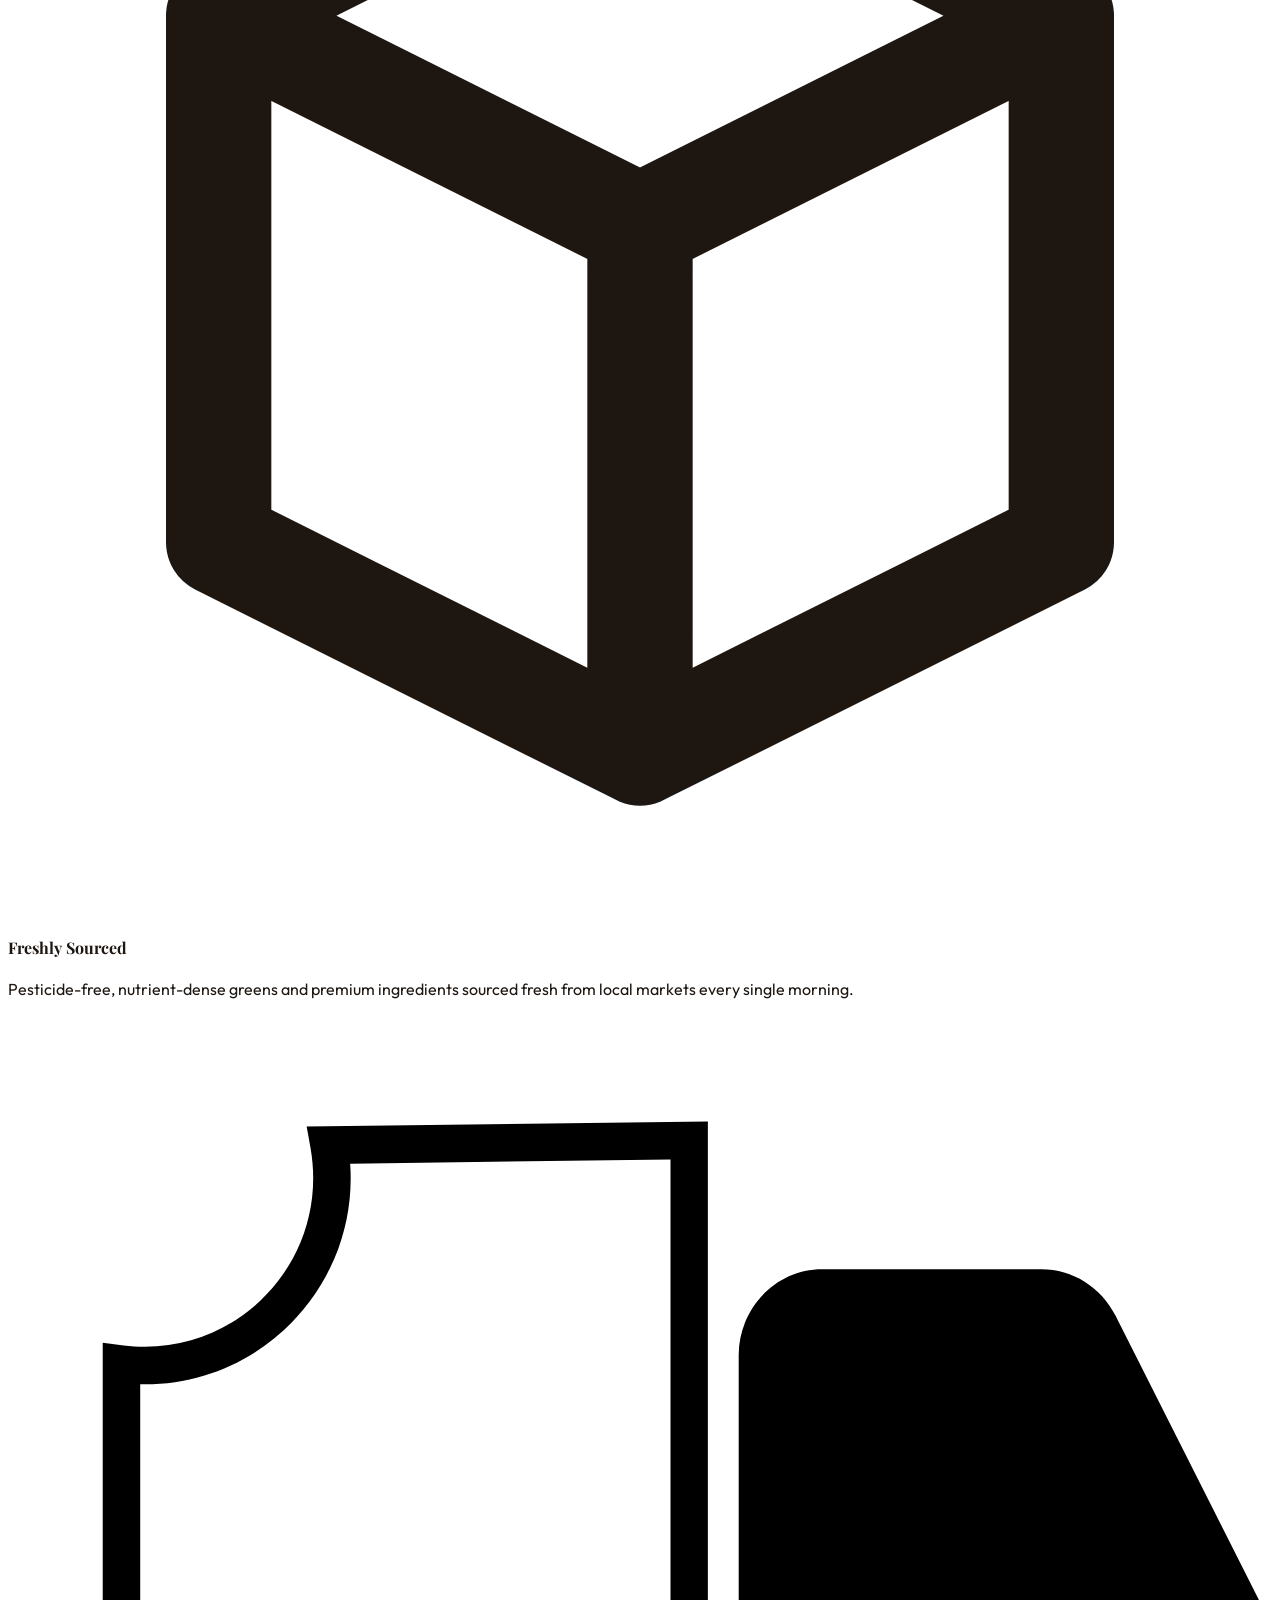
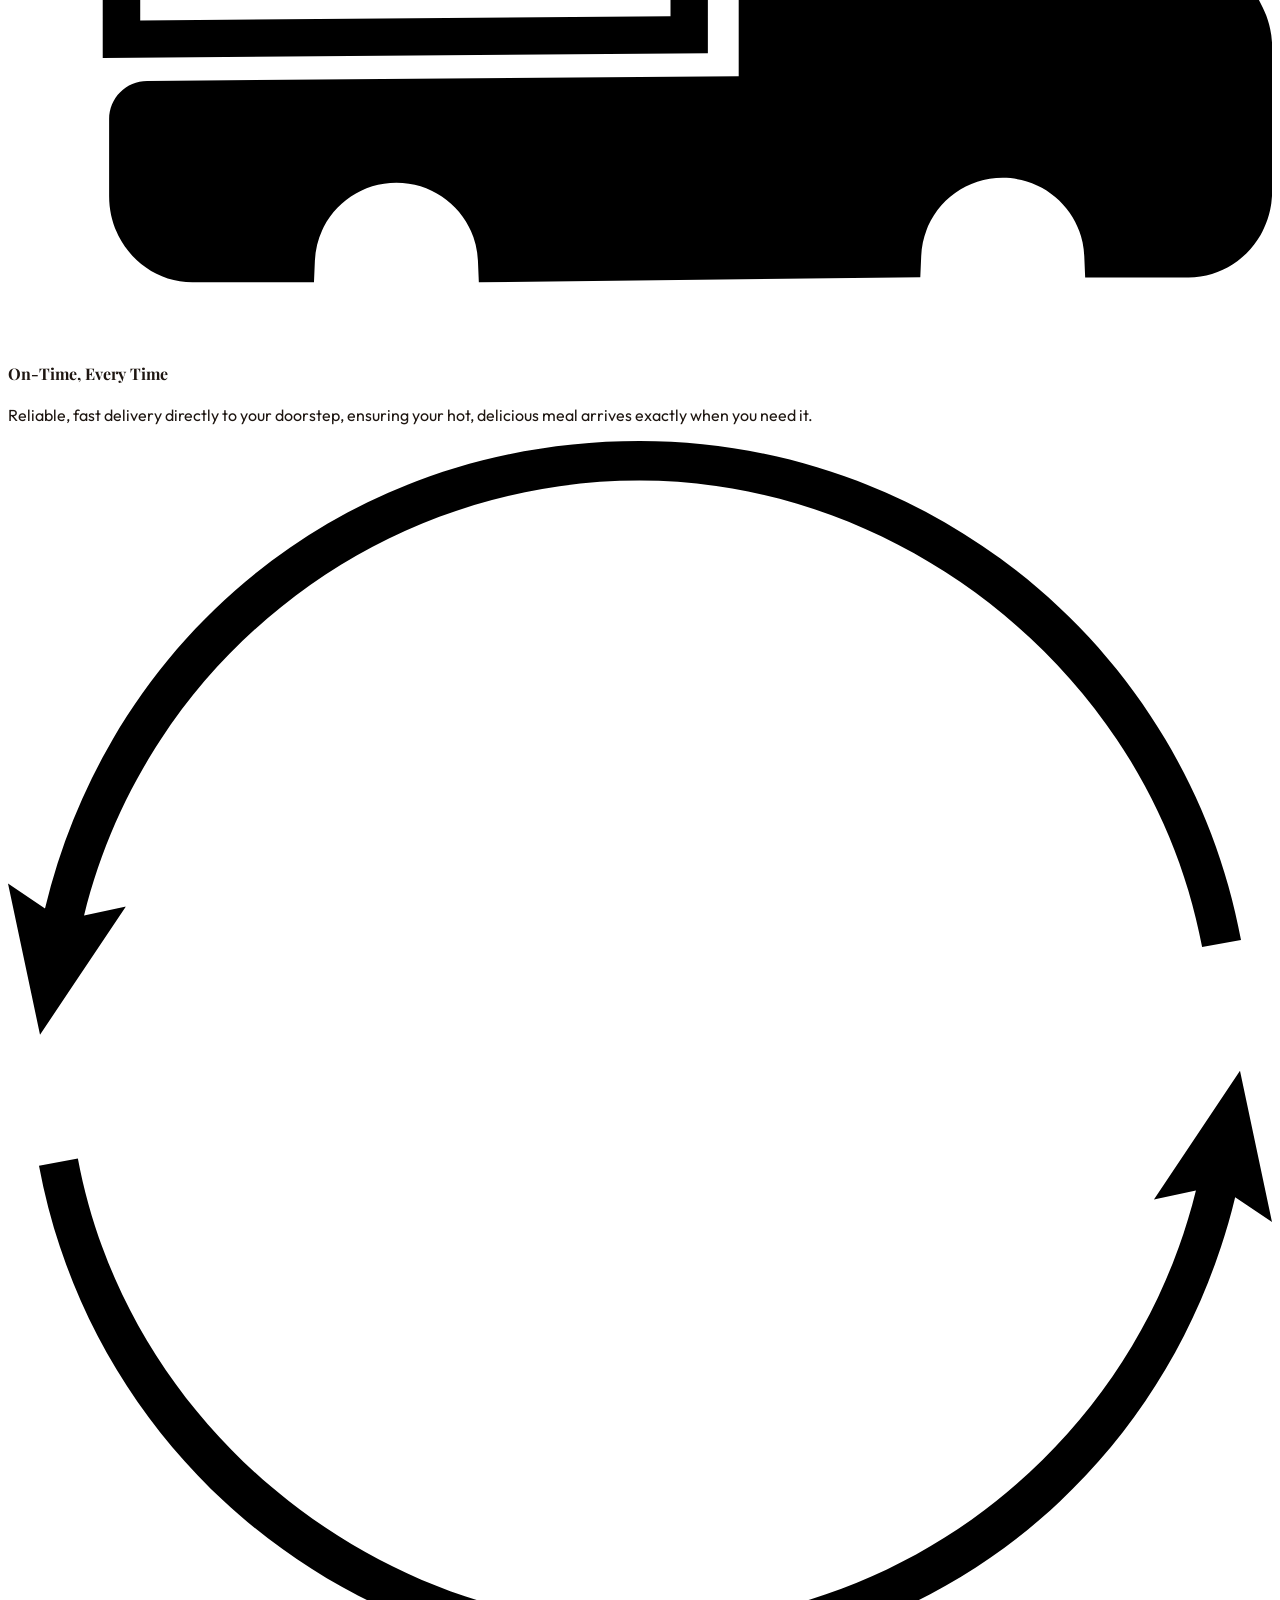
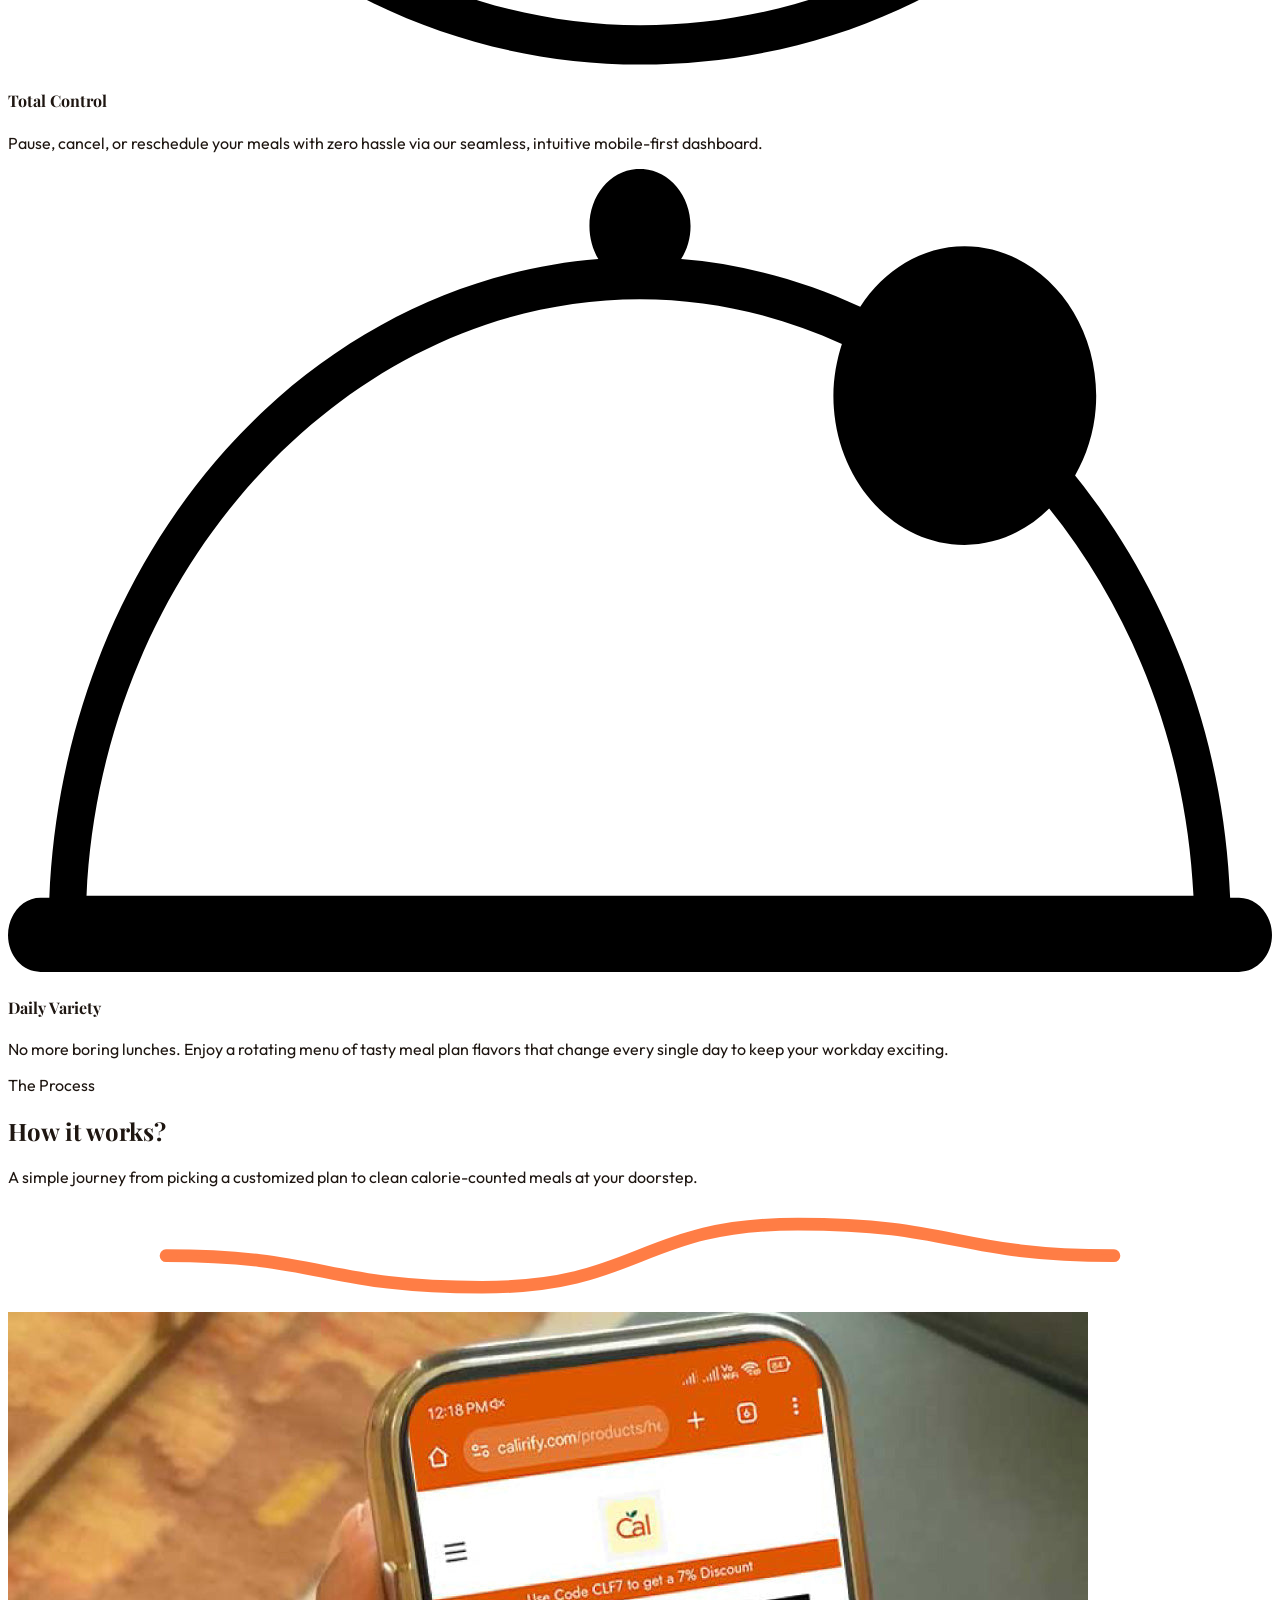
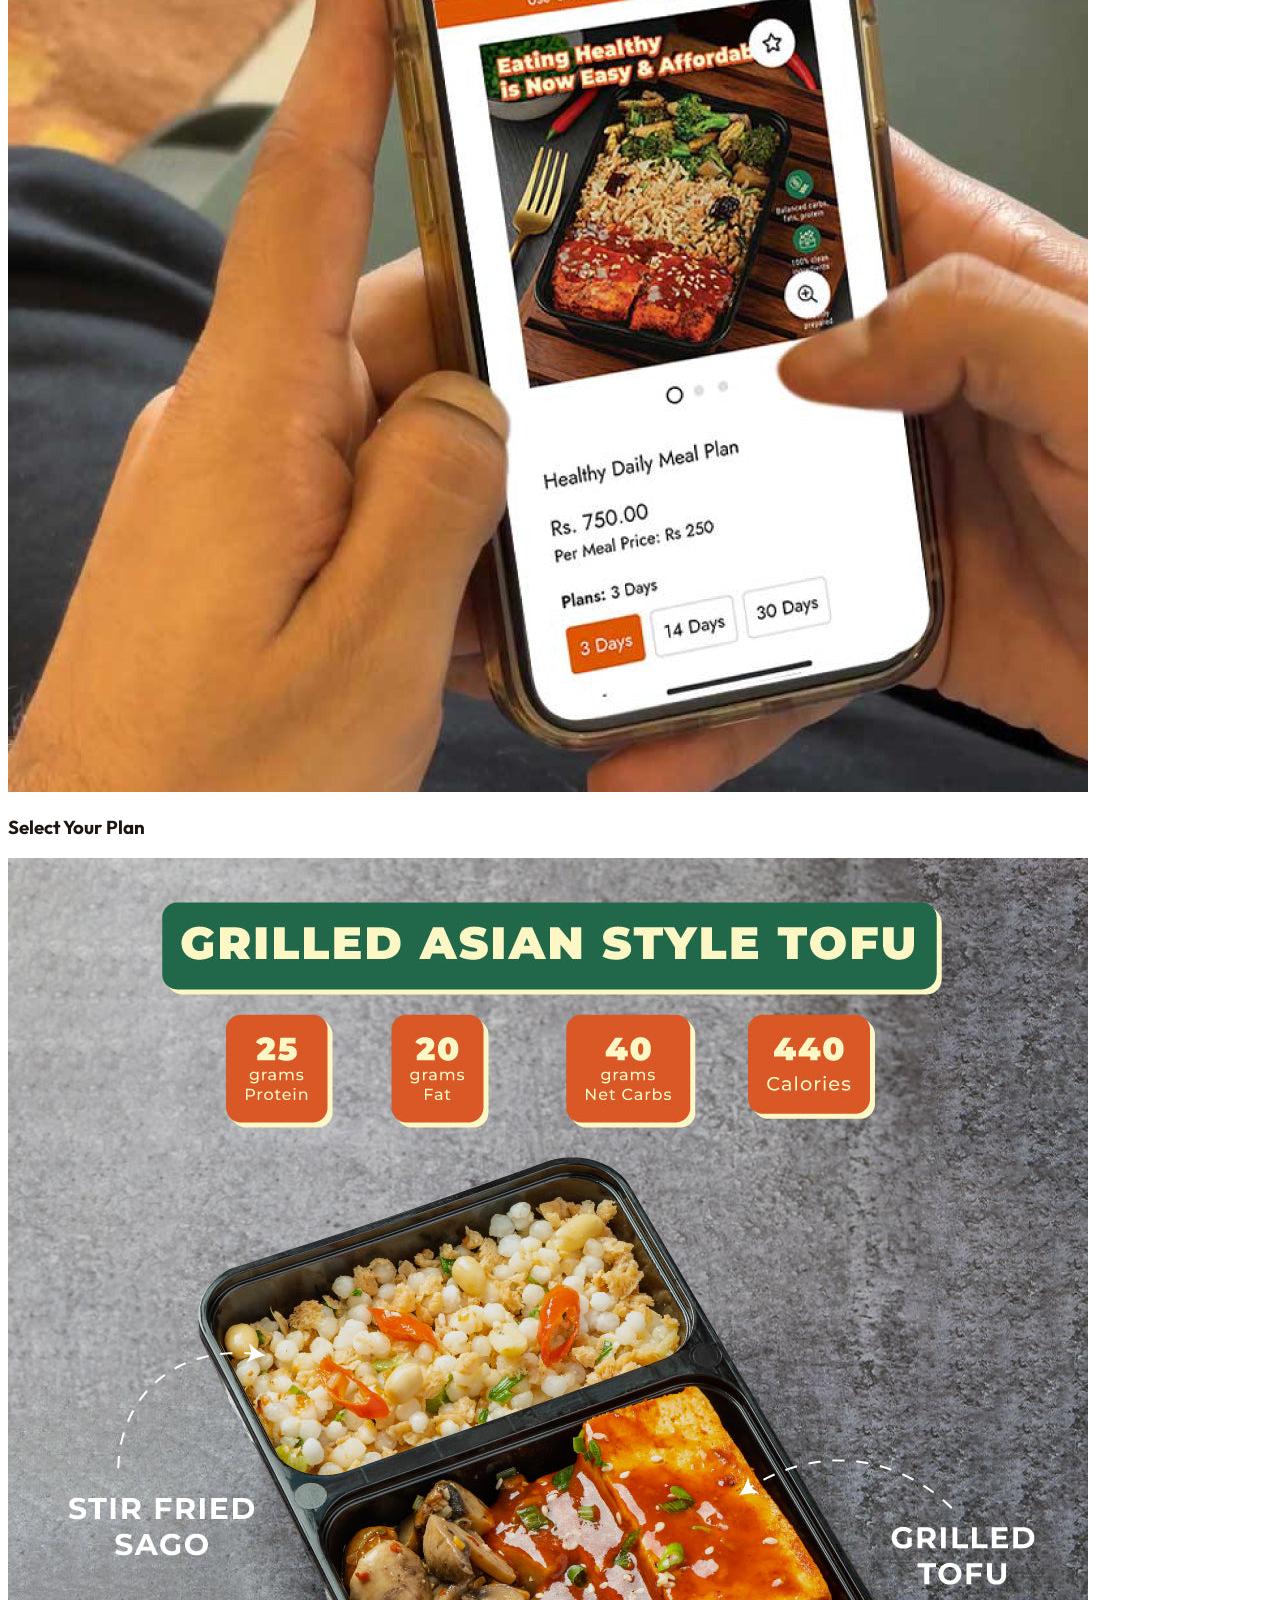
==== commit 22deb444: "Restored connecting SVG ribbon path behind How It Works section cards" ====
--- a/index.html
+++ b/index.html
@@ -10,7 +10,7 @@
     <meta name="keywords"
         content="healthy meal delivery, calorie counted food, keto meal plans, healthy meals, office lunch delivery, healthy indian food">
 
-    <!-- Open Graph -->
+    
     <meta property="og:title" content="Calirify | Clean Calorie-Counted Meals">
     <meta property="og:description"
         content="Freshly-cooked, gourmet Indian meals curated for your lifestyle. No planning, no shopping, just pure health in every meal plan.">
@@ -42,16 +42,16 @@
 
     <div id="header-placeholder"></div>
 
-    <!-- Hero Section -->
+    
     <section
         class="relative min-h-[90vh] flex items-center pt-24 pb-12 lg:pt-32 lg:pb-16 overflow-hidden bg-calirify-cream/30 selection:bg-calirify-orange selection:text-white">
-        <!-- Subtle Pattern Overlay -->
+        
         <div
             class="absolute inset-0 opacity-[0.02] pointer-events-none bg-[url('https://www.transparenttextures.com/patterns/cubes.png')]">
         </div>
 
         <div class="max-w-7xl mx-auto px-6 grid lg:grid-cols-2 items-center gap-12 lg:gap-20 relative z-10">
-            <!-- Text Content -->
+            
             <div class="reveal order-1 lg:order-1 text-center lg:text-left">
                 <div
                     class="inline-flex items-center gap-2 px-4 py-1.5 bg-calirify-orange text-white rounded-full text-[10px] font-bold uppercase tracking-[0.2em] mb-8">
@@ -93,7 +93,7 @@
                 </div>
             </div>
 
-            <!-- Image Content -->
+            
             <div class="relative reveal order-2 lg:order-2 px-4 lg:px-0">
                 <div class="relative rounded-[3rem] overflow-hidden shadow-3xl shadow-calirify-orange/30 group">
                     <img src="assets/images/calirify_images/calirify_scraped_5.jpg" alt="Gourmet Meal Plan"
@@ -103,7 +103,7 @@
                     </div>
                 </div>
 
-                <!-- Floating Badge -->
+                
                 <div
                     class="absolute -bottom-4 -right-2 lg:-bottom-6 lg:-right-6 bg-white p-5 lg:p-6 rounded-[1.5rem] lg:rounded-[2rem] shadow-2xl w-[150px] sm:w-[170px] lg:w-[200px] reveal-slow z-10 text-left border border-calirify-orange/5">
                     <p
@@ -144,7 +144,7 @@
         </div>
     </section>
 
-    <!-- Explore Our Plans Section -->
+    
     <section id="explore-plans" class="py-24 bg-white scroll-mt-20">
         <div class="max-w-7xl mx-auto px-6">
             <div class="text-left mb-16 reveal">
@@ -154,7 +154,7 @@
             </div>
 
             <div class="grid grid-cols-1 md:grid-cols-3 gap-8">
-                <!-- Card 1: Daily Healthy Meal Plan -->
+                
                 <div
                     class="group bg-calirify-cream/40 rounded-[2.5rem] border border-calirify-orange/5 p-8 transition-all duration-500 hover:shadow-2xl hover:shadow-calirify-orange/10 hover:-translate-y-2 reveal flex flex-col justify-between">
                     <div>
@@ -170,7 +170,7 @@
                         <p class="text-sm text-gray-500 mb-6 leading-relaxed">Balanced macro-nutrients for active
                             individuals looking to maintain energy and focus.</p>
 
-                        <!-- Macros Bullet Points -->
+                        
                         <div
                             class="grid grid-cols-2 gap-3 mb-6 bg-white p-5 rounded-2xl border border-calirify-orange/5">
                             <div class="flex items-center gap-2">
@@ -211,7 +211,7 @@
                     </div>
                 </div>
 
-                <!-- Card 2: Keto Plan -->
+                
                 <div class="group bg-calirify-cream/40 rounded-[2.5rem] border border-calirify-orange/5 p-8 transition-all duration-500 hover:shadow-2xl hover:shadow-calirify-orange/10 hover:-translate-y-2 reveal flex flex-col justify-between"
                     style="transition-delay: 100ms;">
                     <div>
@@ -226,7 +226,7 @@
                         <p class="text-sm text-gray-500 mb-6 leading-relaxed">High fat, low carb plan designed to shift
                             your metabolism into ketosis for rapid fat burning.</p>
 
-                        <!-- Macros Bullet Points -->
+                        
                         <div
                             class="grid grid-cols-2 gap-3 mb-6 bg-white p-5 rounded-2xl border border-calirify-orange/5">
                             <div class="flex items-center gap-2">
@@ -267,7 +267,7 @@
                     </div>
                 </div>
 
-                <!-- Card 3: 14 Days Transformation Plan -->
+                
                 <div class="group bg-calirify-cream/40 rounded-[2.5rem] border border-calirify-orange/5 p-8 transition-all duration-500 hover:shadow-2xl hover:shadow-calirify-orange/10 hover:-translate-y-2 reveal flex flex-col justify-between"
                     style="transition-delay: 200ms;">
                     <div>
@@ -284,7 +284,7 @@
                         <p class="text-sm text-gray-500 mb-6 leading-relaxed">Structured diet regimen to jumpstart fat
                             loss, reduce bloating, and tone your muscles.</p>
 
-                        <!-- Macros Bullet Points -->
+                        
                         <div
                             class="grid grid-cols-2 gap-3 mb-6 bg-white p-5 rounded-2xl border border-calirify-orange/5">
                             <div class="flex items-center gap-2">
@@ -328,7 +328,7 @@
         </div>
     </section>
 
-    <!-- High-Density USP Bento Grid -->
+    
     <section id="why-calirify" class="py-24 bg-calirify-cream/30 border-y border-black/5">
         <div class="max-w-7xl mx-auto px-6">
             <div class="text-left mb-16 reveal">
@@ -338,7 +338,7 @@
 
             <div class="grid grid-cols-1 md:grid-cols-3 gap-6">
 
-                <!-- Main Feature Card: Gourmet & Hygiene -->
+                
                 <div
                     class="md:col-span-2 group relative overflow-hidden rounded-[2.5rem] shadow-md transition-all duration-500 hover:shadow-2xl hover:shadow-calirify-orange/20 hover:-translate-y-1 reveal min-h-[340px] flex items-end isolate transform-gpu">
                     <div class="absolute inset-0 z-0 overflow-hidden rounded-[2.5rem]">
@@ -370,7 +370,7 @@
                     </div>
                 </div>
 
-                <!-- Card: Fresh & Wholesome -->
+                
                 <div
                     class="group relative overflow-hidden bg-calirify-orange rounded-[2.5rem] p-10 shadow-sm transition-all duration-500 hover:shadow-2xl hover:shadow-calirify-orange/20 hover:-translate-y-1 reveal">
                     <div
@@ -389,7 +389,7 @@
                         ingredients sourced fresh from local markets every single morning.</p>
                 </div>
 
-                <!-- Daily Delivery -->
+                
                 <div
                     class="bg-white rounded-[2.5rem] p-10 border border-calirify-orange/10 shadow-sm transition-all duration-500 hover:shadow-xl hover:-translate-y-1 hover:border-calirify-orange/30 reveal">
                     <div
@@ -408,7 +408,7 @@
                         doorstep, ensuring your hot, delicious meal arrives exactly when you need it.</p>
                 </div>
 
-                <!-- Flexibility -->
+                
                 <div
                     class="bg-white rounded-[2.5rem] p-10 border border-calirify-orange/10 shadow-sm transition-all duration-500 hover:shadow-xl hover:-translate-y-1 hover:border-calirify-orange/30 reveal">
                     <div
@@ -427,7 +427,7 @@
                         hassle via our seamless, intuitive mobile-first dashboard.</p>
                 </div>
 
-                <!-- Variety -->
+                
                 <div
                     class="bg-white rounded-[2.5rem] p-10 border border-calirify-orange/10 shadow-sm transition-all duration-500 hover:shadow-xl hover:-translate-y-1 hover:border-calirify-orange/30 reveal">
                     <div
@@ -447,7 +447,7 @@
         </div>
     </section>
 
-    <!-- How It Works Section (4-Card Premium Grid) -->
+    
     <section id="how-it-works" class="py-24 bg-white scroll-mt-20 relative overflow-hidden border-b border-black/5">
         <div class="max-w-7xl mx-auto px-6 relative z-10">
             <div class="flex flex-col md:flex-row items-start md:items-end justify-between mb-16 reveal">
@@ -460,10 +460,25 @@
                     simple journey from picking a customized plan to clean calorie-counted meals at your doorstep.</p>
             </div>
 
-            <!-- Fluid Horizontal Scroll on Mobile & Tablet, Grid on Desktop -->
-            <div id="process-container" class="flex overflow-x-auto lg:grid lg:grid-cols-4 gap-6 lg:gap-8 pb-8 lg:pb-0 snap-x snap-mandatory hide-scrollbar -mx-6 px-6 lg:mx-0 lg:px-0 cursor-grab active:cursor-grabbing items-start">
-
-                <!-- Card 1: Select Your Plan -->
+            
+            <div class="relative">
+                <!-- Connecting Ribbon (SVG Process Path) -->
+                <div class="absolute top-1/4 left-0 w-full h-32 pointer-events-none hidden lg:block -z-10 animate-pulse duration-[4000ms]">
+                    <svg width="100%" height="100%" viewBox="0 0 1200 100" preserveAspectRatio="none" fill="none"
+                        xmlns="http://www.w3.org/2000/svg">
+                        <path
+                            d="M150 50C300 50 300 80 450 80C600 80 600 20 750 20C900 20 900 50 1050 50"
+                            stroke="#FF7D45" stroke-width="12" stroke-linecap="round" class="opacity-[0.12]" />
+                        <path
+                            d="M150 50C300 50 300 80 450 80C600 80 600 20 750 20C900 20 900 50 1050 50"
+                            stroke="#FF7D45" stroke-width="2" stroke-dasharray="10 15" stroke-linecap="round"
+                            class="opacity-20" />
+                    </svg>
+                </div>
+
+                <div id="process-container" class="flex overflow-x-auto lg:grid lg:grid-cols-4 gap-6 lg:gap-8 pb-8 lg:pb-0 snap-x snap-mandatory hide-scrollbar -mx-6 px-6 lg:mx-0 lg:px-0 cursor-grab active:cursor-grabbing items-start">
+
+                
                 <div class="group relative reveal shrink-0 w-[75vw] sm:w-[45vw] lg:w-auto snap-center">
                     <div
                         class="relative aspect-square mb-6 rounded-[2rem] overflow-hidden shadow-lg border border-black/5">
@@ -479,7 +494,7 @@
                     </h3>
                 </div>
 
-                <!-- Card 2: Clean Calorie Counted Food Delivered Daily -->
+                
                 <div class="group relative reveal shrink-0 w-[75vw] sm:w-[45vw] lg:w-auto snap-center" style="transition-delay: 100ms;">
                     <div
                         class="relative aspect-square mb-6 rounded-[2rem] overflow-hidden shadow-lg border border-black/5">
@@ -496,7 +511,7 @@
                     </h3>
                 </div>
 
-                <!-- Card 3: Flexibility to Cancel Your Meals -->
+                
                 <div class="group relative reveal shrink-0 w-[75vw] sm:w-[45vw] lg:w-auto snap-center" style="transition-delay: 200ms;">
                     <div
                         class="relative aspect-square mb-6 rounded-[2rem] overflow-hidden shadow-lg border border-black/5">
@@ -513,7 +528,7 @@
                     </h3>
                 </div>
 
-                <!-- Card 4: Eat Healthy Tasty Daily -->
+                
                 <div class="group relative reveal shrink-0 w-[75vw] sm:w-[45vw] lg:w-auto snap-center" style="transition-delay: 300ms;">
                     <div
                         class="relative aspect-square mb-6 rounded-[2rem] overflow-hidden shadow-lg border border-black/5">
@@ -530,10 +545,11 @@
                 </div>
 
             </div>
+            </div>
         </div>
     </section>
 
-    <!-- Stats Section -->
+    
     <section class="py-16 bg-calirify-cream/30 border-y border-black/5 scroll-mt-20">
         <div class="max-w-7xl mx-auto px-6 grid grid-cols-2 md:grid-cols-4 gap-12 text-center">
             <div class="reveal">
@@ -555,20 +571,20 @@
         </div>
     </section>
 
-    <!-- Weekly Menu Section -->
+    
     <section id="weekly-menu" class="py-20 bg-white border-t border-black/5 scroll-mt-20">
         <div class="max-w-7xl mx-auto px-6">
             <div class="flex flex-col md:flex-row justify-between items-start md:items-end mb-8 md:mb-16 reveal">
                 <div class="max-w-xl">
-                    <p class="text-calirify-orange font-bold uppercase tracking-[0.2em] text-[10px] mb-4">Weekly Tiffin
+                    <p class="text-calirify-orange font-bold uppercase tracking-[0.2em] text-[10px] mb-4">Weekly Menu
                         Rotation</p>
                     <h2 class="text-4xl font-serif font-bold leading-tight">Fresh meal subscriptions, <br>delivered to
                         your
                         schedule.</h2>
                 </div>
-                <!-- Controls -->
+                
                 <div class="flex flex-col sm:flex-row items-center gap-4 lg:gap-8 mt-8 lg:mt-0 w-full sm:w-auto">
-                    <!-- Veg/Non-Veg Toggle -->
+                    
                     <div
                         class="flex p-1.5 bg-calirify-cream/20 rounded-full border border-calirify-orange/10 w-full sm:w-auto">
                         <button id="veg-toggle"
@@ -578,7 +594,7 @@
                             class="flex-1 sm:flex-none px-8 py-2.5 rounded-full text-[10px] uppercase tracking-widest font-bold transition-all duration-300 text-gray-400">Non-Veg</button>
                     </div>
 
-                    <!-- Desktop Scroll Arrows -->
+                    
                     <div class="hidden lg:flex items-center gap-3">
                         <button id="scroll-left"
                             class="w-11 h-11 rounded-full border border-calirify-orange/20 flex items-center justify-center text-calirify-orange hover:bg-calirify-orange hover:text-white transition-all duration-300 shadow-sm hover:shadow-md"
@@ -600,10 +616,10 @@
                 </div>
             </div>
 
-            <!-- Menu Content -->
+            
             <div class="flex overflow-x-auto snap-x snap-mandatory gap-4 lg:gap-6 pt-4 pb-8 -mx-6 px-6 lg:mx-0 lg:px-0 hide-scrollbar cursor-grab active:cursor-grabbing"
                 id="menu-container">
-                <!-- Monday -->
+                
                 <div class="menu-day shrink-0 w-[85vw] sm:w-[45vw] lg:w-[calc(33.333%-1rem)] snap-center p-6 rounded-3xl bg-calirify-cream/10 border border-calirify-orange/5 transition-all duration-500 hover:bg-white hover:shadow-xl hover:border-calirify-orange/20 reveal"
                     data-day="1">
                     <p class="text-[10px] font-bold text-gray-400 uppercase tracking-[0.2em] mb-6">Monday</p>
@@ -633,7 +649,7 @@
                         </div>
                     </div>
                 </div>
-                <!-- Tuesday -->
+                
                 <div class="menu-day shrink-0 w-[85vw] sm:w-[45vw] lg:w-[calc(33.333%-1rem)] snap-center p-6 rounded-3xl bg-calirify-cream/10 border border-calirify-orange/5 transition-all duration-500 hover:bg-white hover:shadow-xl hover:border-calirify-orange/20 reveal"
                     data-day="2">
                     <p class="text-[10px] font-bold text-gray-400 uppercase tracking-[0.2em] mb-6">Tuesday</p>
@@ -664,7 +680,7 @@
                         </div>
                     </div>
                 </div>
-                <!-- Wednesday -->
+                
                 <div class="menu-day shrink-0 w-[85vw] sm:w-[45vw] lg:w-[calc(33.333%-1rem)] snap-center p-6 rounded-3xl bg-calirify-cream/10 border border-calirify-orange/5 transition-all duration-500 hover:bg-white hover:shadow-xl hover:border-calirify-orange/20 reveal"
                     data-day="3">
                     <p class="text-[10px] font-bold text-gray-400 uppercase tracking-[0.2em] mb-6">Wednesday</p>
@@ -695,7 +711,7 @@
                         </div>
                     </div>
                 </div>
-                <!-- Thursday -->
+                
                 <div class="menu-day shrink-0 w-[85vw] sm:w-[45vw] lg:w-[calc(33.333%-1rem)] snap-center p-6 rounded-3xl bg-calirify-cream/10 border border-calirify-orange/5 transition-all duration-500 hover:bg-white hover:shadow-xl hover:border-calirify-orange/20 reveal"
                     data-day="4">
                     <p class="text-[10px] font-bold text-gray-400 uppercase tracking-[0.2em] mb-6">Thursday</p>
@@ -725,7 +741,7 @@
                         </div>
                     </div>
                 </div>
-                <!-- Friday -->
+                
                 <div class="menu-day shrink-0 w-[85vw] sm:w-[45vw] lg:w-[calc(33.333%-1rem)] snap-center p-6 rounded-3xl bg-calirify-cream/10 border border-calirify-orange/5 transition-all duration-500 hover:bg-white hover:shadow-xl hover:border-calirify-orange/20 reveal"
                     data-day="5">
                     <p class="text-[10px] font-bold text-gray-400 uppercase tracking-[0.2em] mb-6">Friday</p>
@@ -756,7 +772,7 @@
                         </div>
                     </div>
                 </div>
-                <!-- Saturday -->
+                
                 <div class="menu-day shrink-0 w-[85vw] sm:w-[45vw] lg:w-[calc(33.333%-1rem)] snap-center p-6 rounded-3xl bg-calirify-cream/10 border border-calirify-orange/5 transition-all duration-500 hover:bg-white hover:shadow-xl hover:border-calirify-orange/20 reveal"
                     data-day="6">
                     <p class="text-[10px] font-bold text-gray-400 uppercase tracking-[0.2em] mb-6">Saturday</p>
@@ -786,7 +802,7 @@
                         </div>
                     </div>
                 </div>
-                <!-- Sunday -->
+                
                 <div class="menu-day shrink-0 w-[85vw] sm:w-[45vw] lg:w-[calc(33.333%-1rem)] snap-center p-6 rounded-3xl bg-calirify-orange/5 border border-calirify-orange/10 reveal flex flex-col"
                     data-day="0">
                     <p class="text-[10px] font-bold text-gray-400 uppercase tracking-[0.2em] mb-6">Sunday</p>
@@ -805,7 +821,7 @@
                 </div>
             </div>
 
-            <!-- Mobile Scroll Dots -->
+            
             <div id="menu-dots" class="flex lg:hidden items-center justify-center gap-2 mt-6">
                 <span class="menu-dot w-2 h-2 rounded-full bg-calirify-orange transition-all duration-300"></span>
                 <span class="menu-dot w-2 h-2 rounded-full bg-calirify-orange/20 transition-all duration-300"></span>
@@ -818,7 +834,7 @@
         </div>
     </section>
 
-    <!-- Ultimate Conversion Section (Compact) -->
+    
     <section id="subscribe" class="py-16 bg-calirify-orange text-white overflow-hidden relative reveal">
         <div class="max-w-7xl mx-auto px-6 relative z-10 text-center">
             <p class="text-[10px] uppercase tracking-[0.4em] font-bold text-[#f9dd8a] mb-6">The Calirify Lifestyle</p>
@@ -839,7 +855,7 @@
 
 
         </div>
-        <!-- Background Accents -->
+        
         <div class="absolute top-0 right-0 w-80 h-80 bg-white/5 rounded-full -translate-y-1/2 translate-x-1/2 blur-3xl">
         </div>
         <div
@@ -847,7 +863,7 @@
         </div>
     </section>
 
-    <!-- FAQ Section -->
+    
     <section id="faq" class="py-24 bg-white scroll-mt-20">
         <div class="max-w-7xl mx-auto px-6">
             <div class="grid lg:grid-cols-3 gap-16">
@@ -859,7 +875,7 @@
                         find what you're looking for? Reach out to our support team.</p>
                 </div>
                 <div class="lg:col-span-2 space-y-8">
-                    <!-- FAQ Items -->
+                    
                     <div class="border-b border-black/5 pb-8 reveal">
                         <button class="w-full flex justify-between items-center text-left group faq-button">
                             <span
@@ -940,7 +956,7 @@
 
     <div id="footer-placeholder"></div>
 
-    <!-- Scroll to Top -->
+    
     <button id="scroll-top"
         class="fixed bottom-24 right-10 w-14 h-14 bg-calirify-orange text-white rounded-full shadow-2xl flex items-center justify-center translate-y-32 opacity-0 pointer-events-none transition-all duration-700 hover:scale-110 z-50">
         <svg class="w-6 h-6" fill="none" stroke="currentColor" viewBox="0 0 24 24">
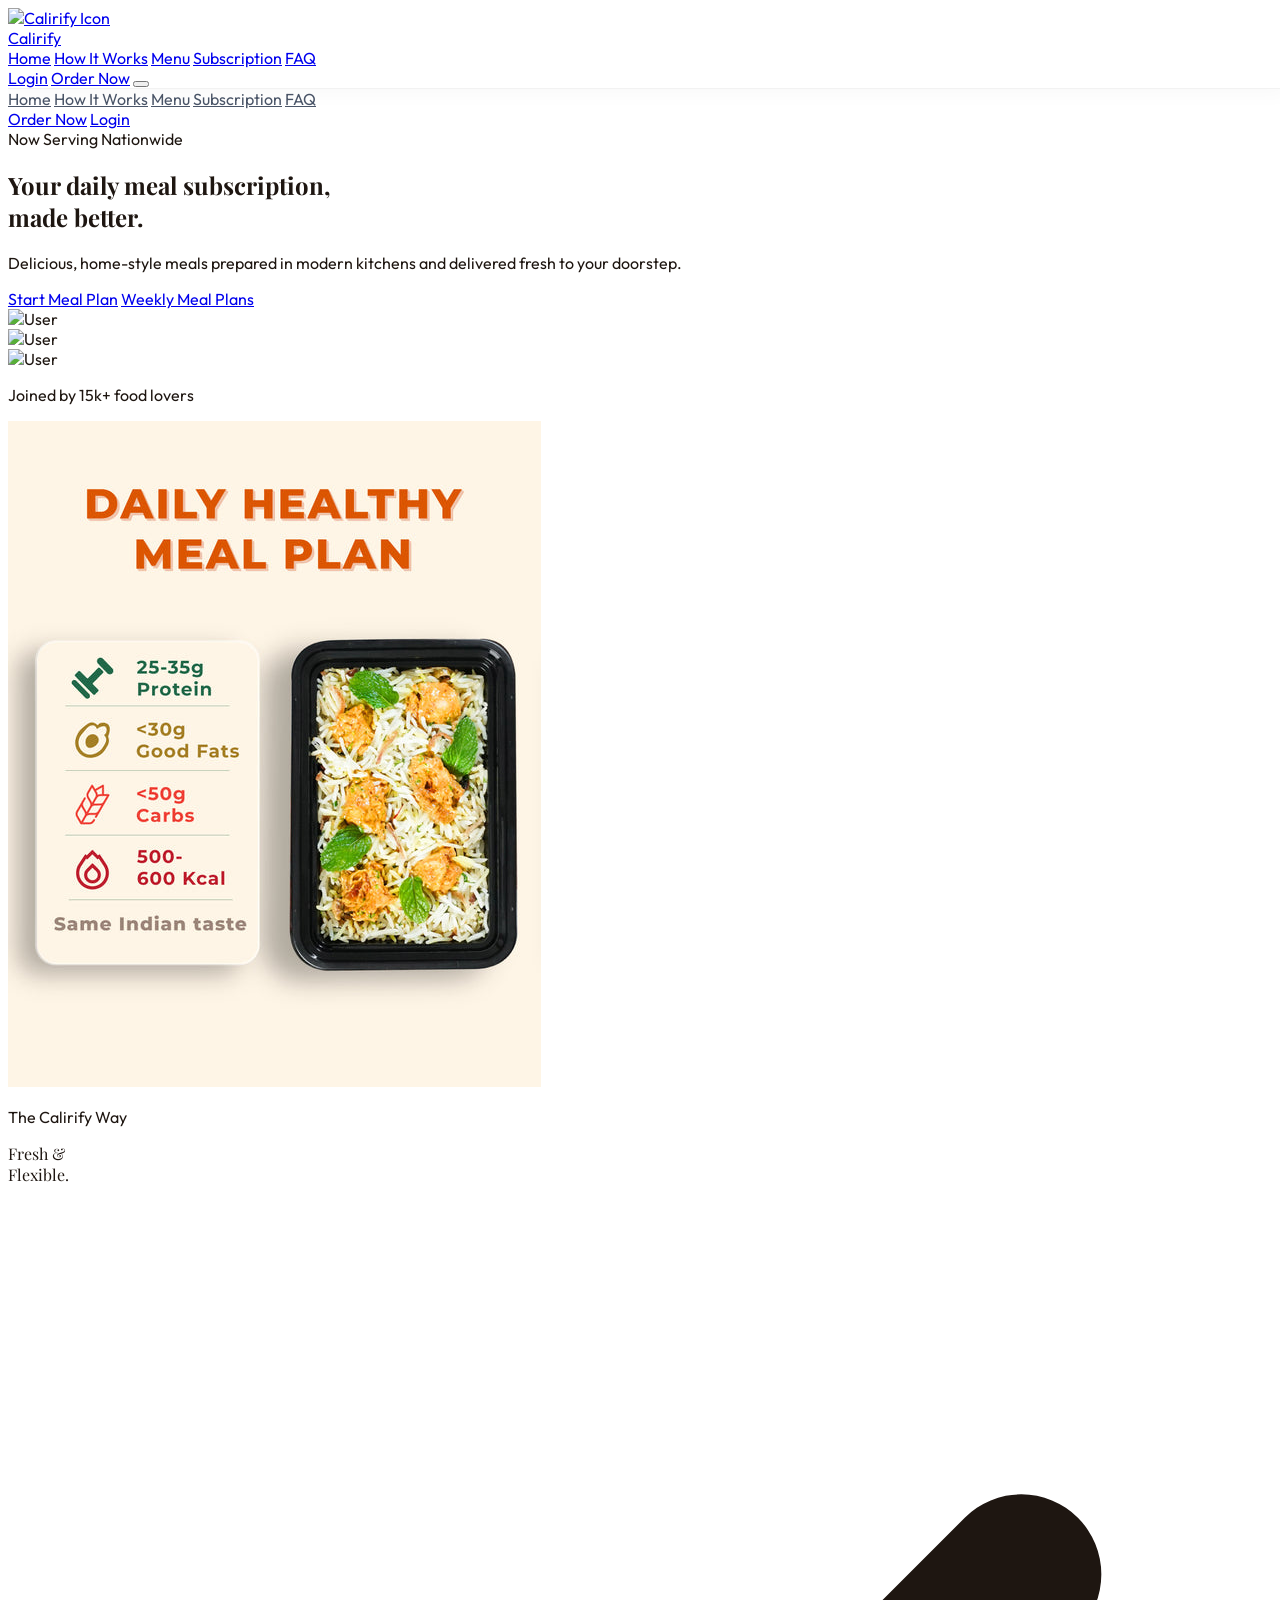
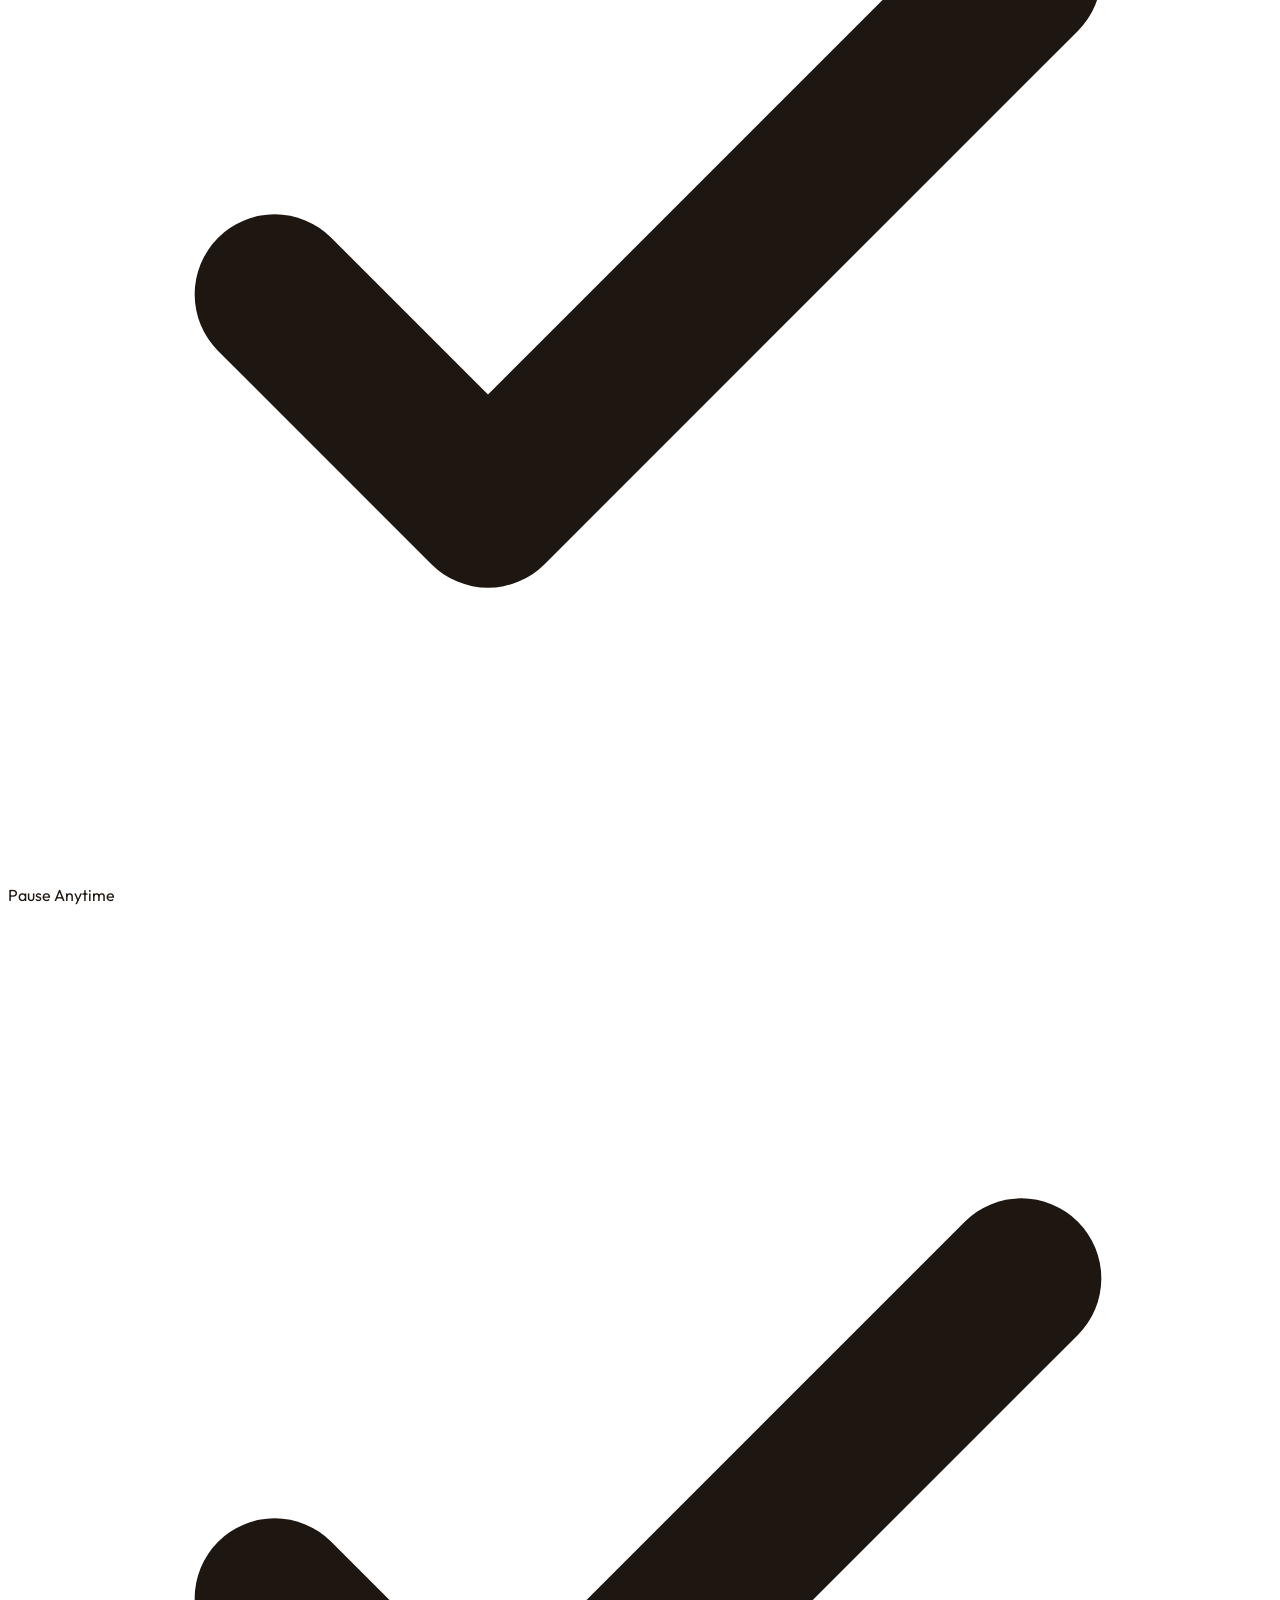
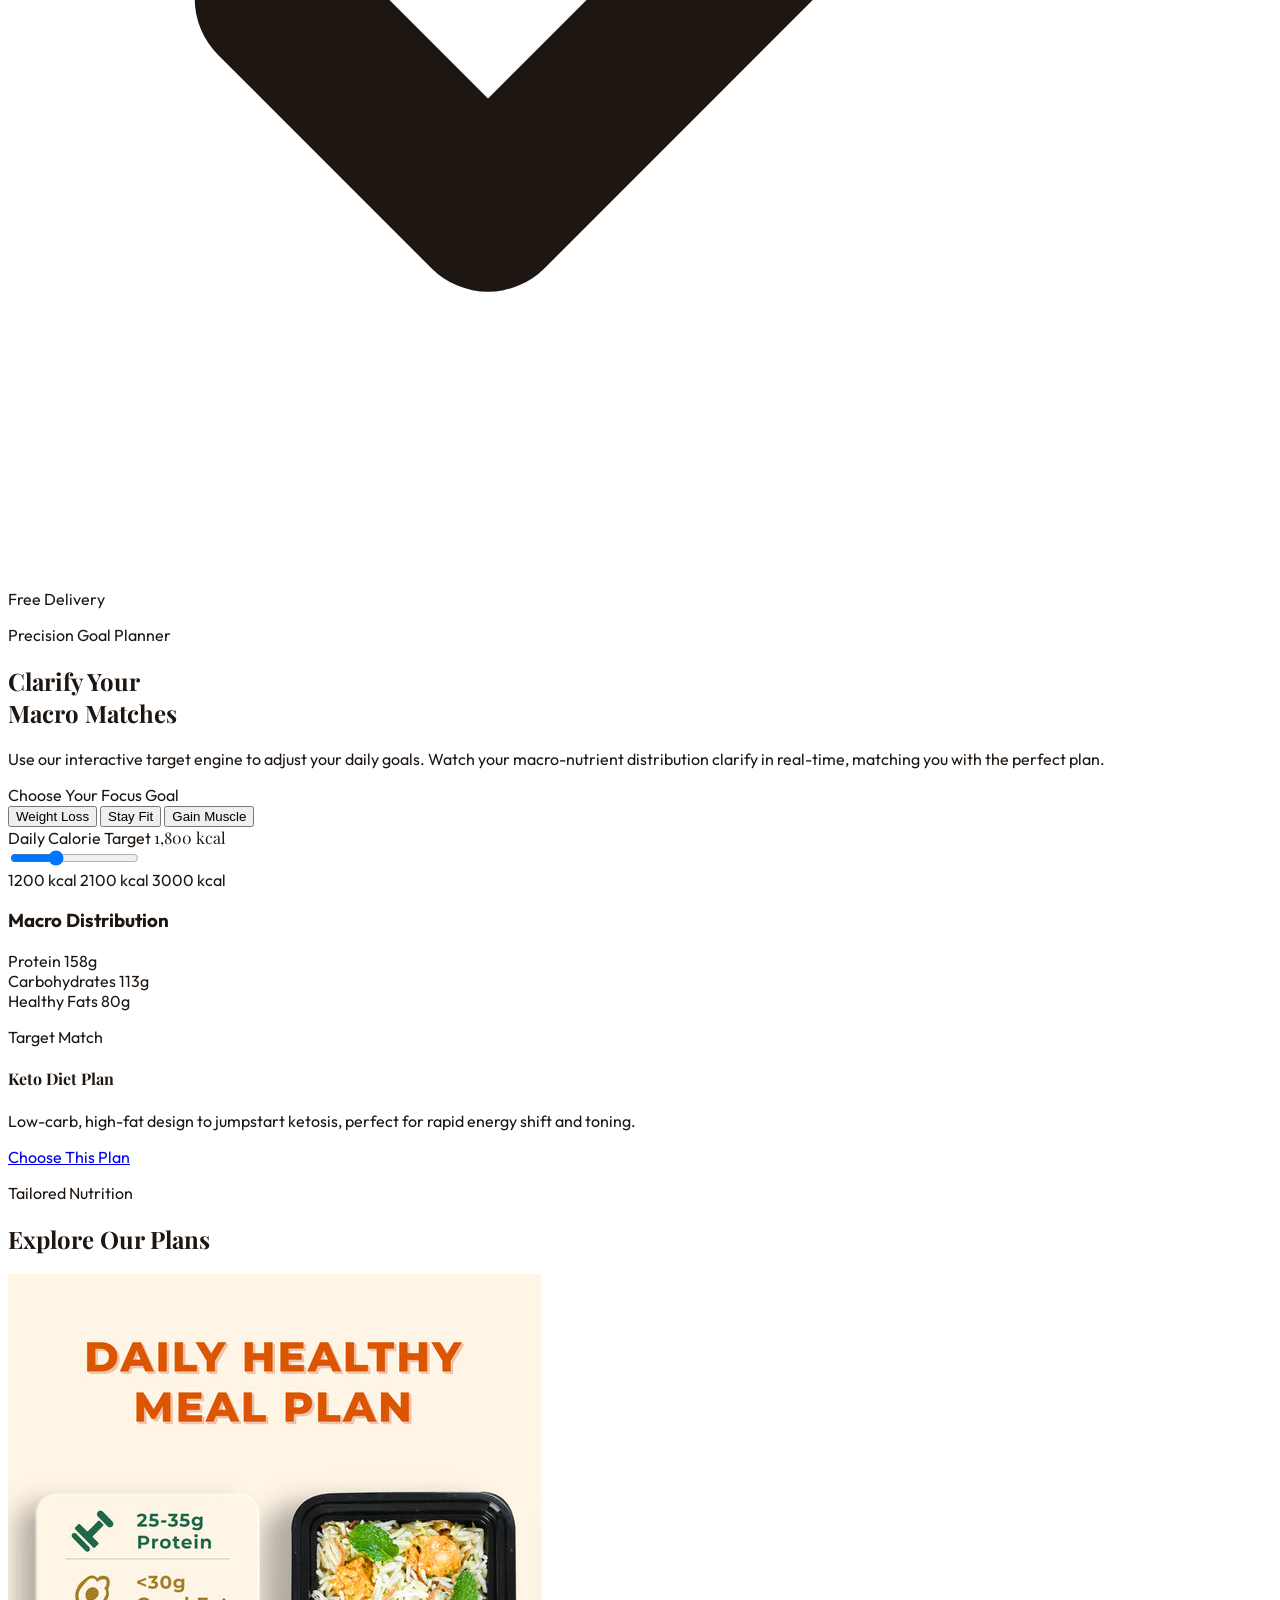
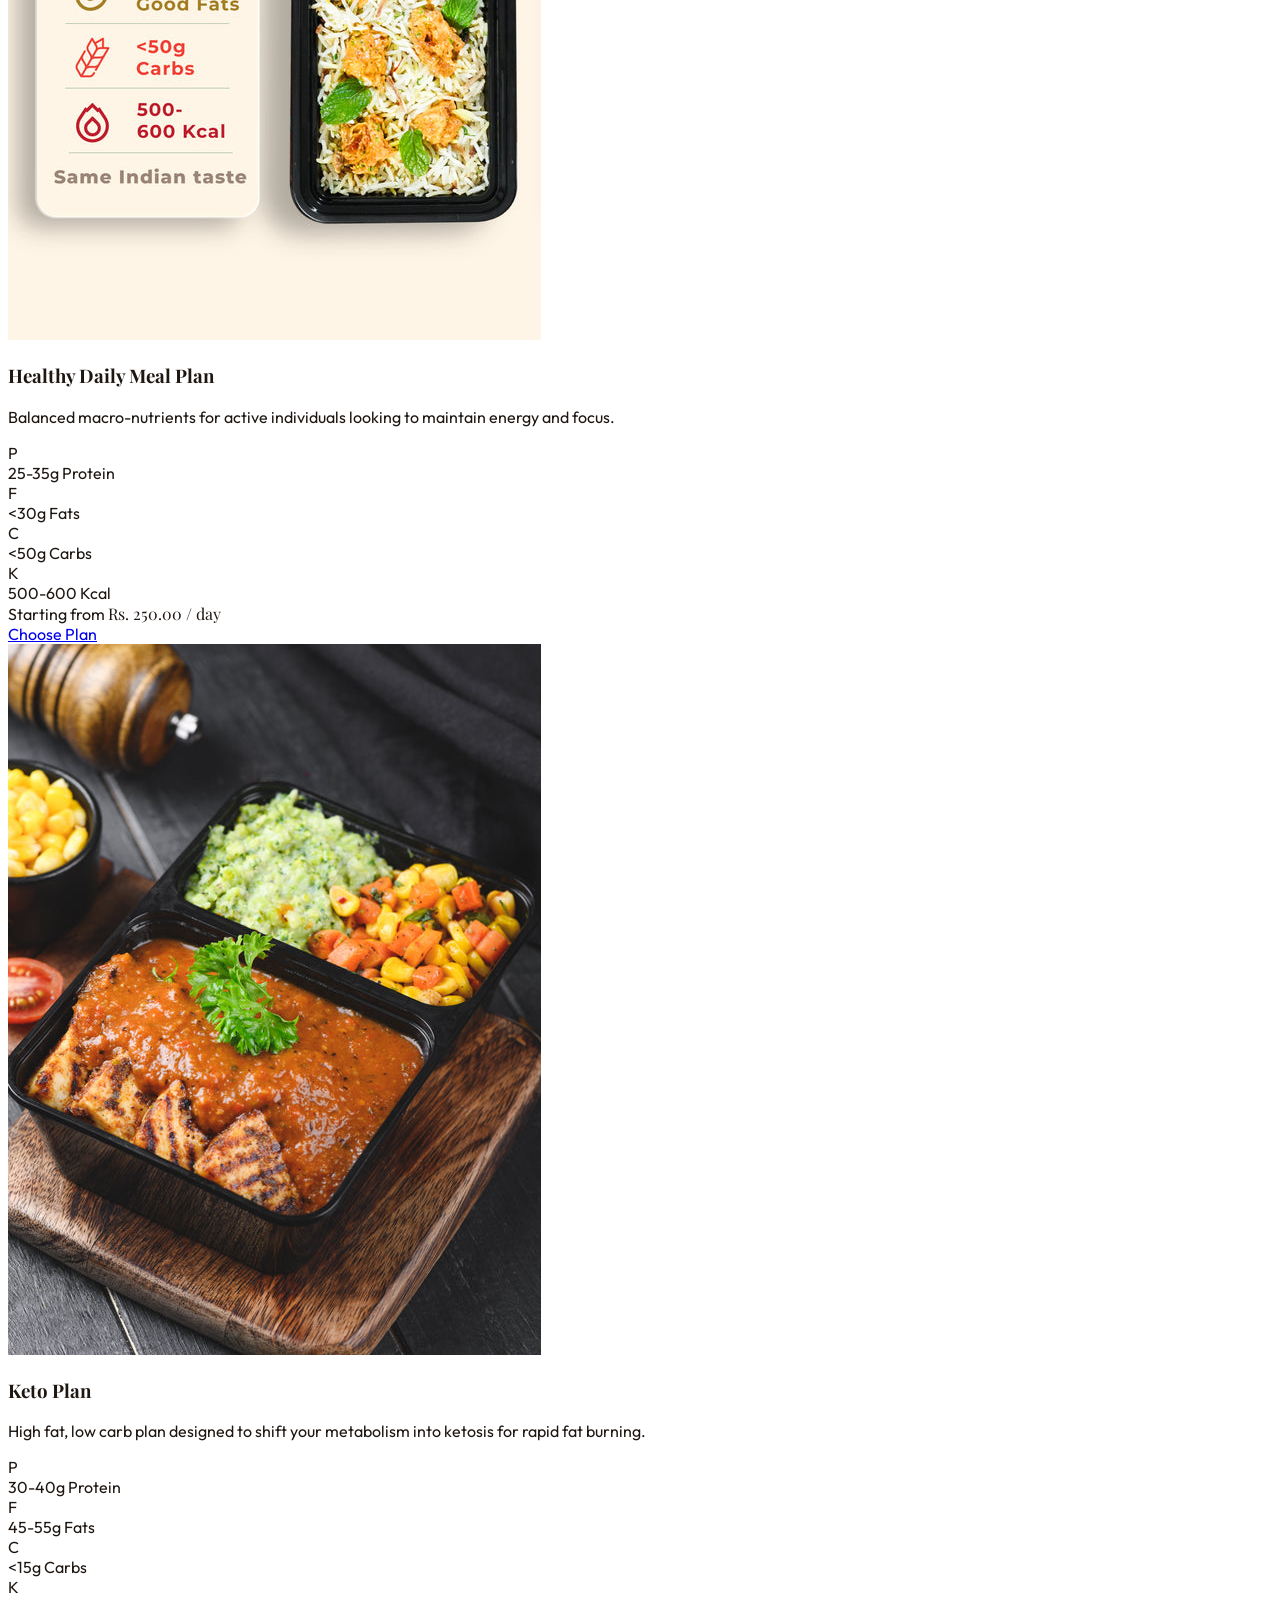
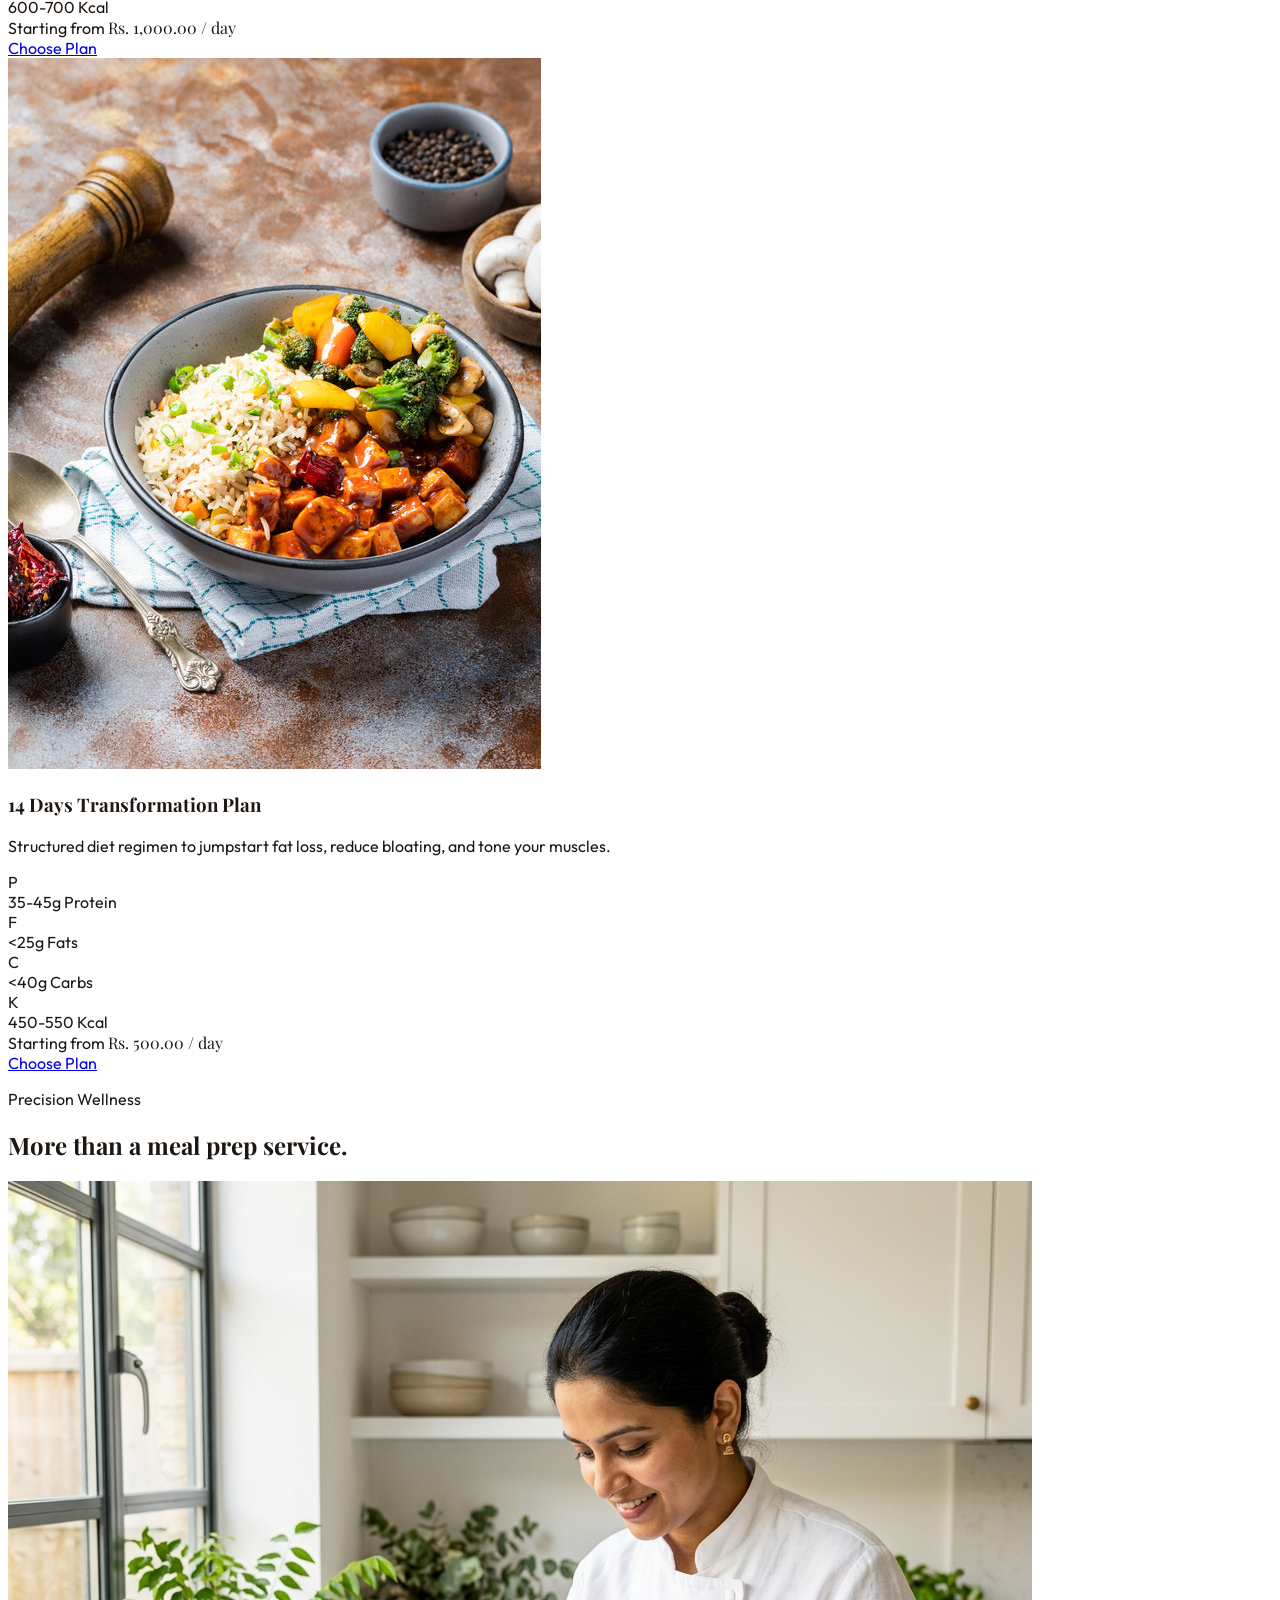
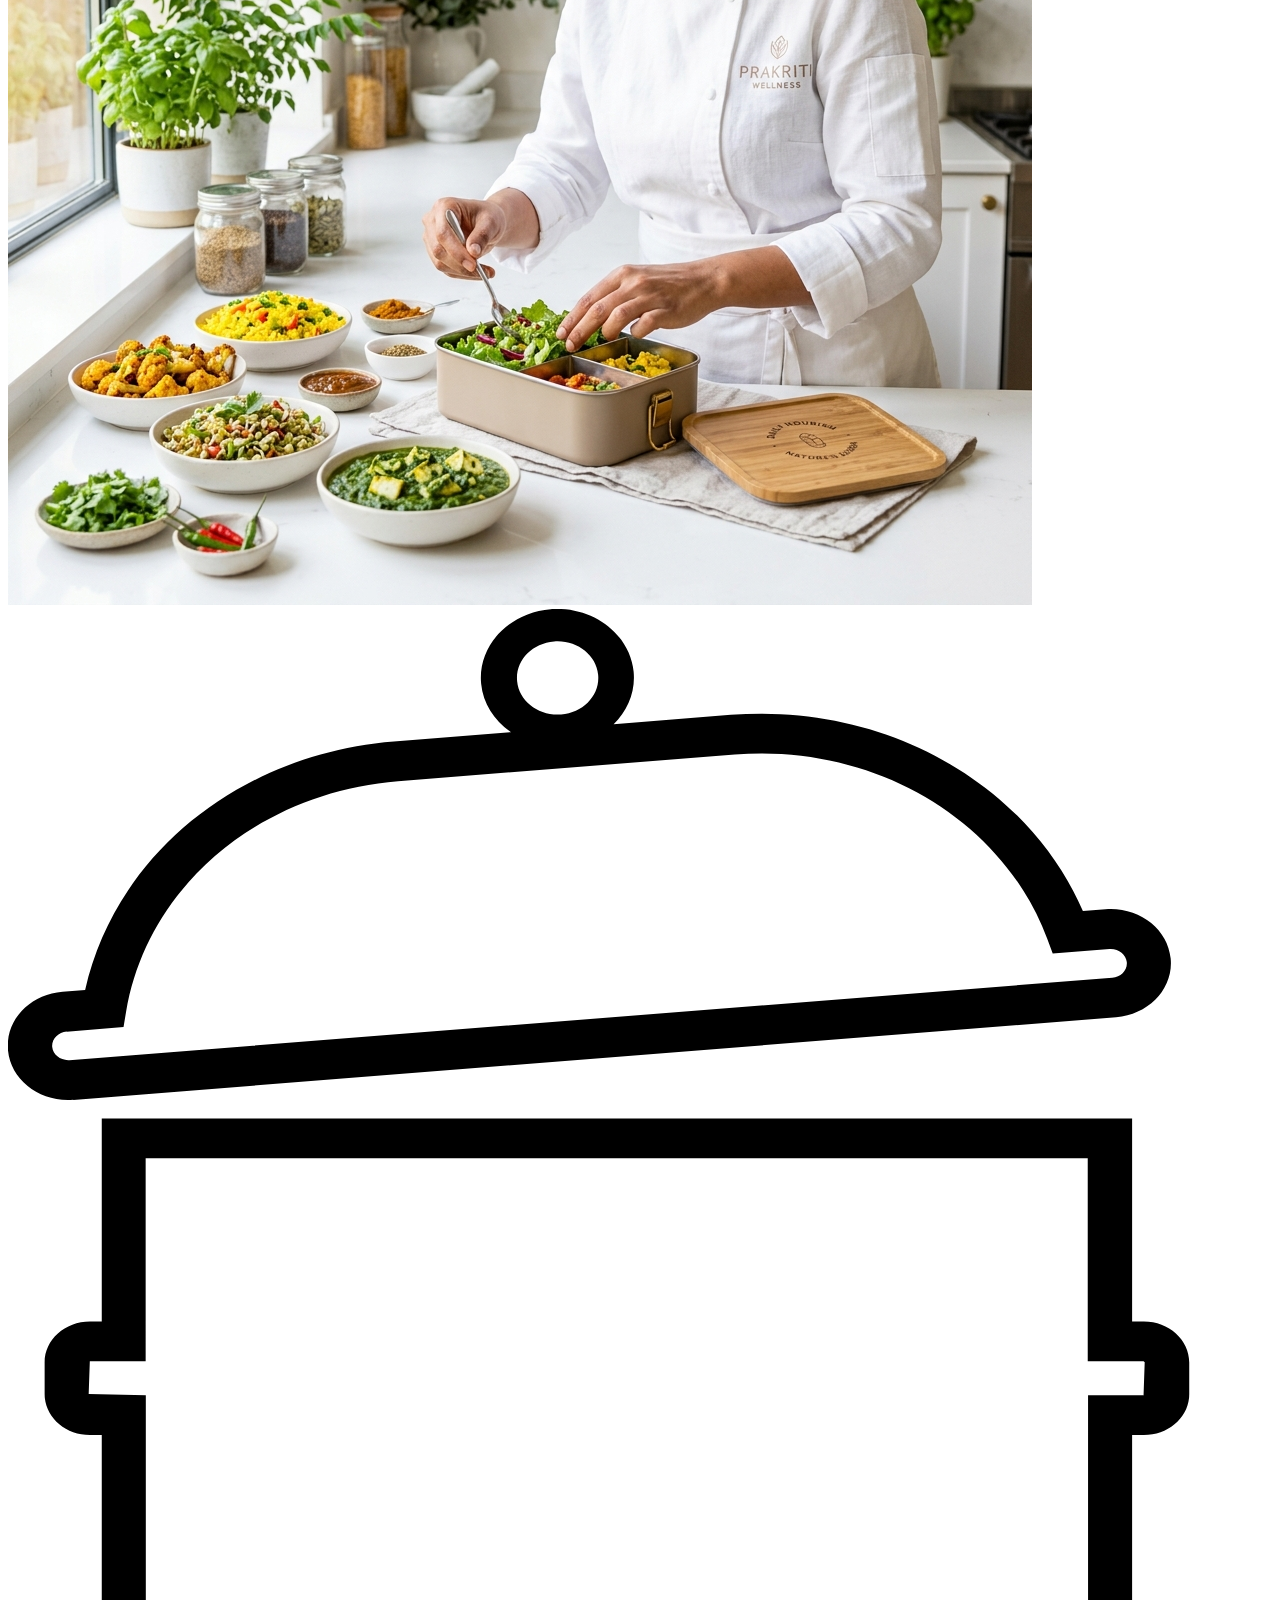
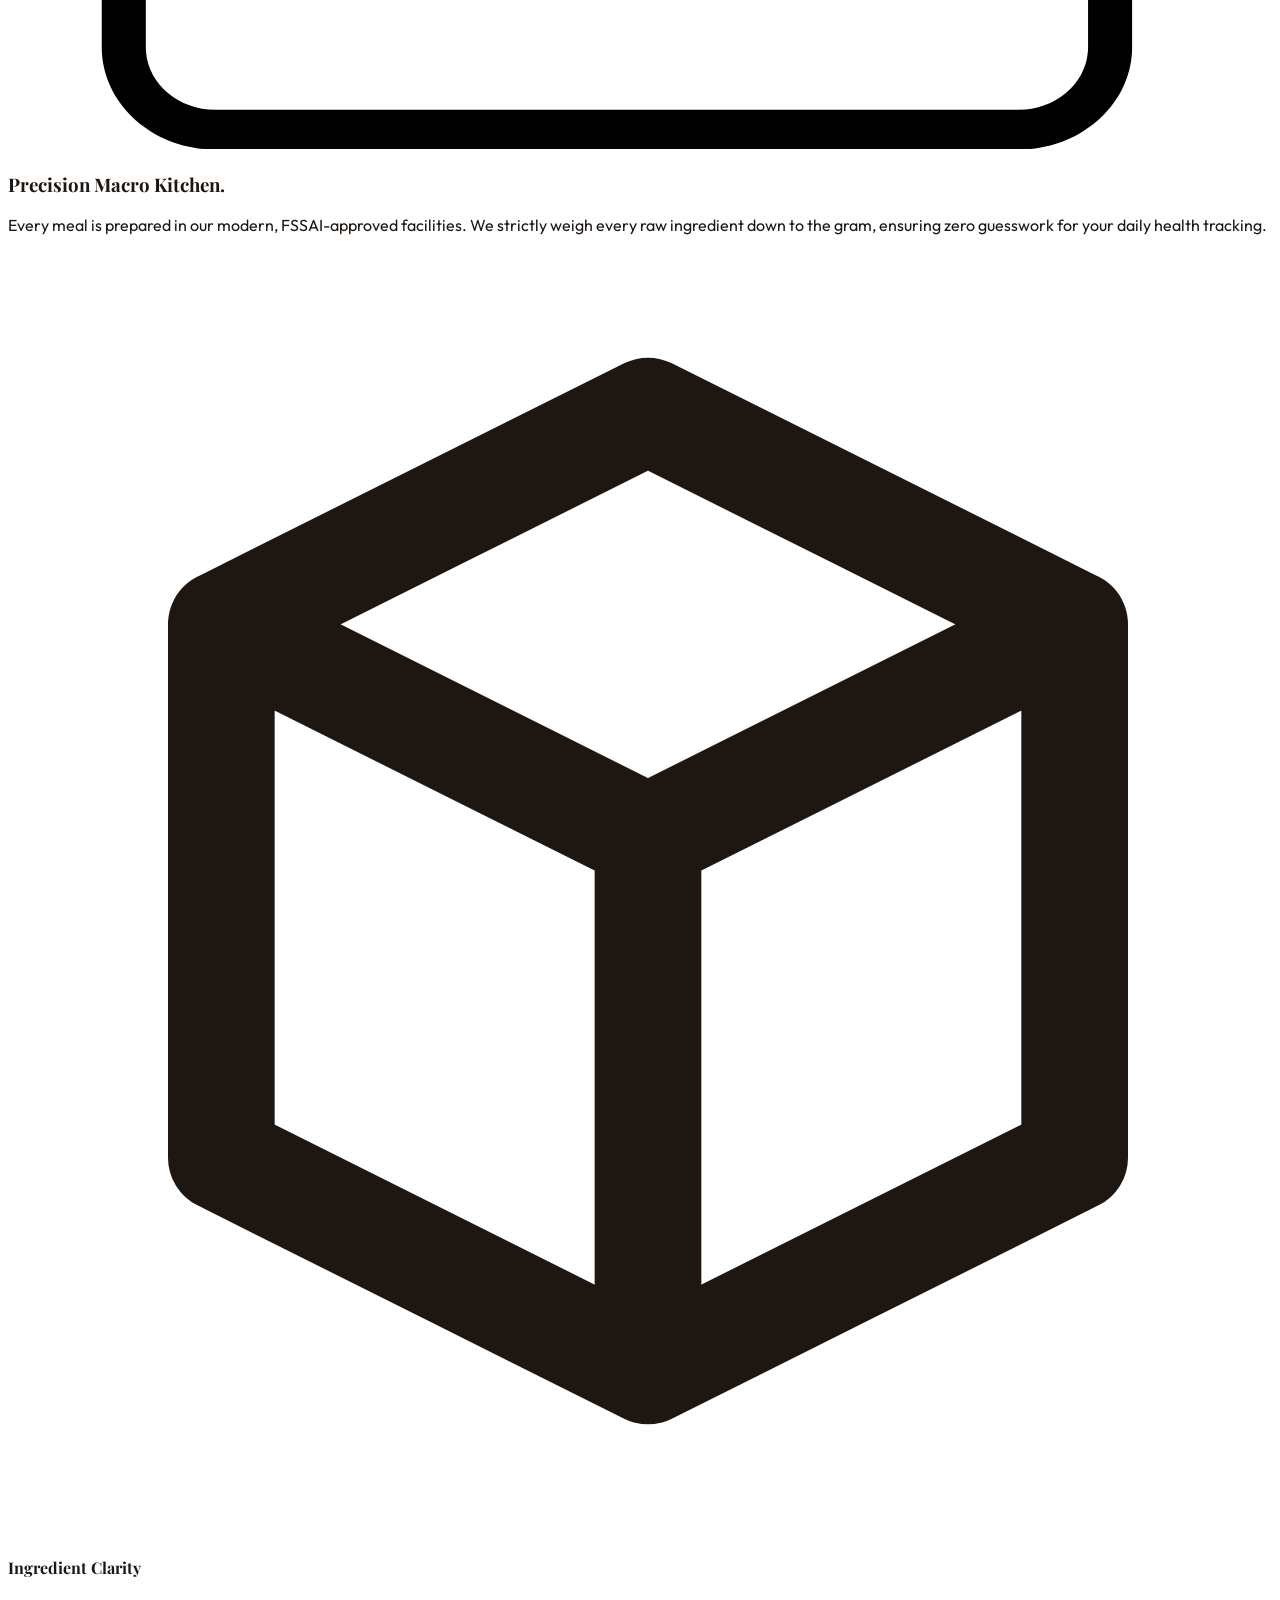
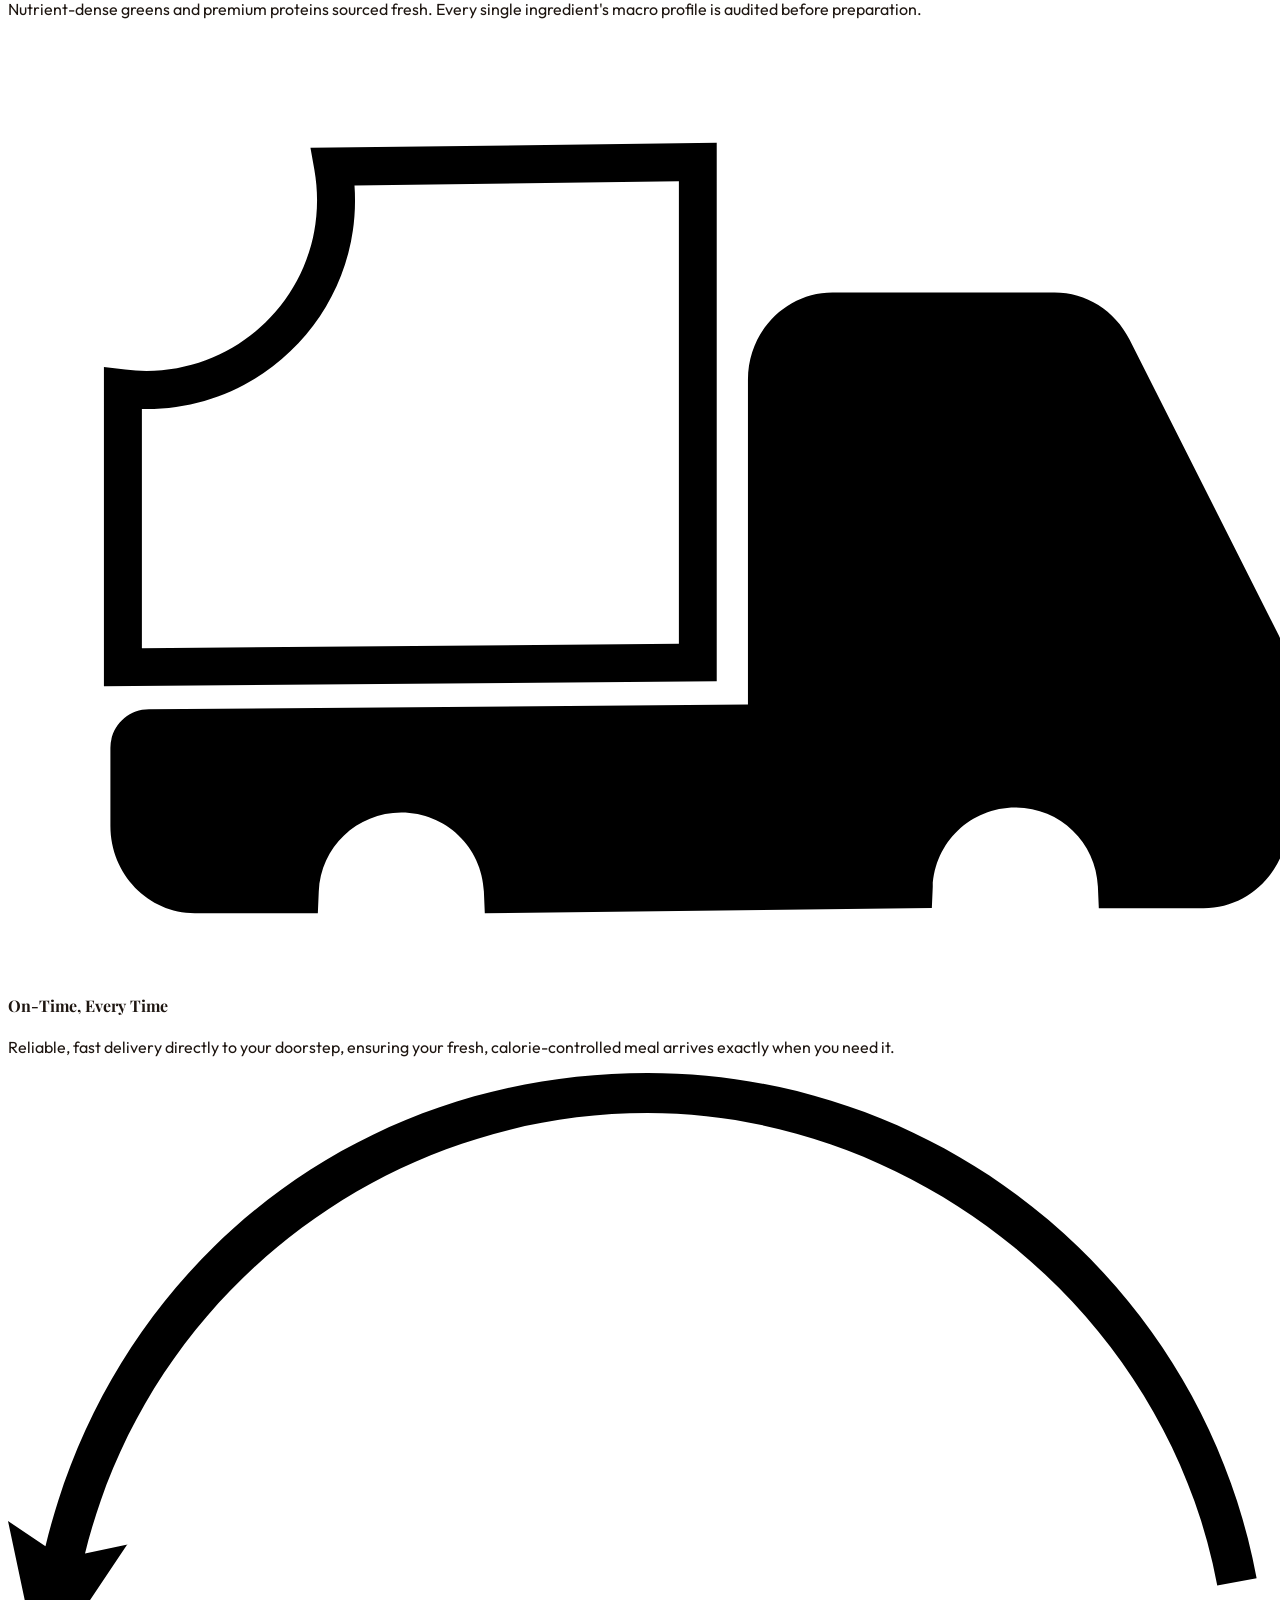
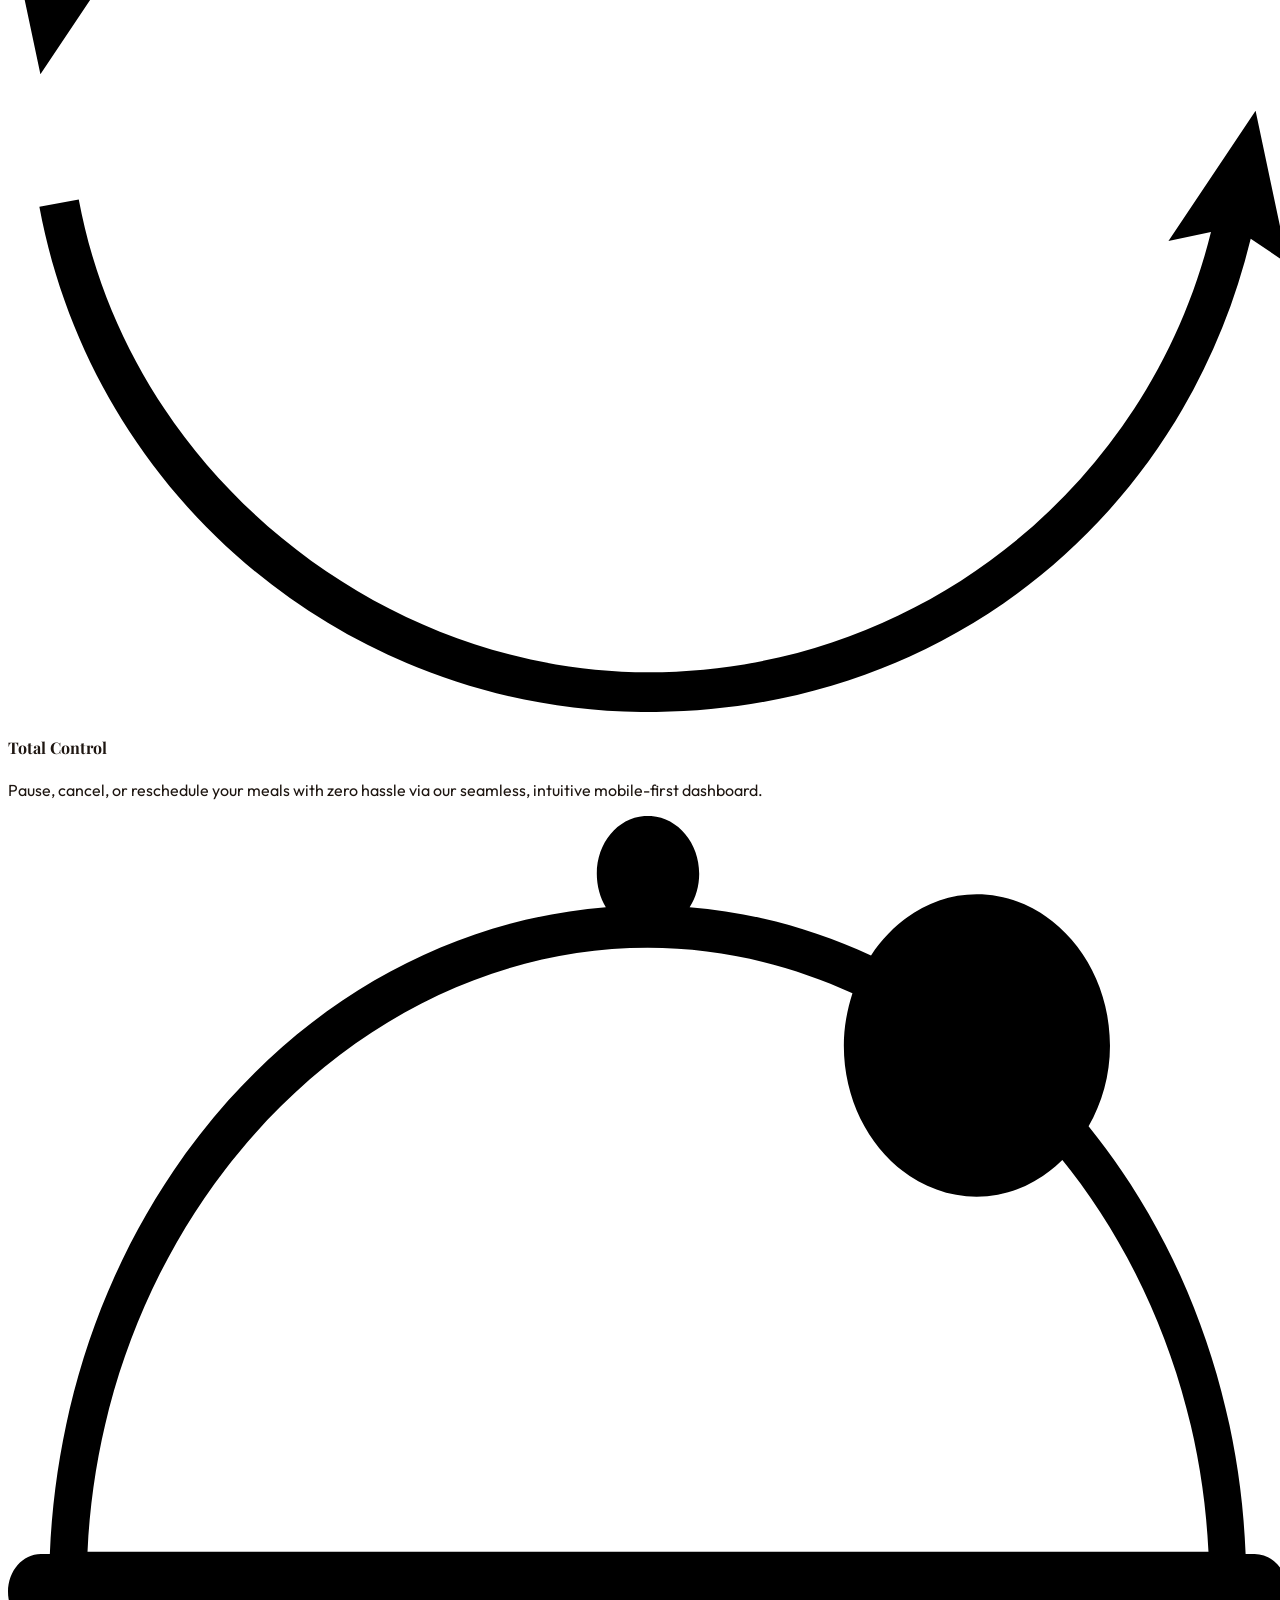
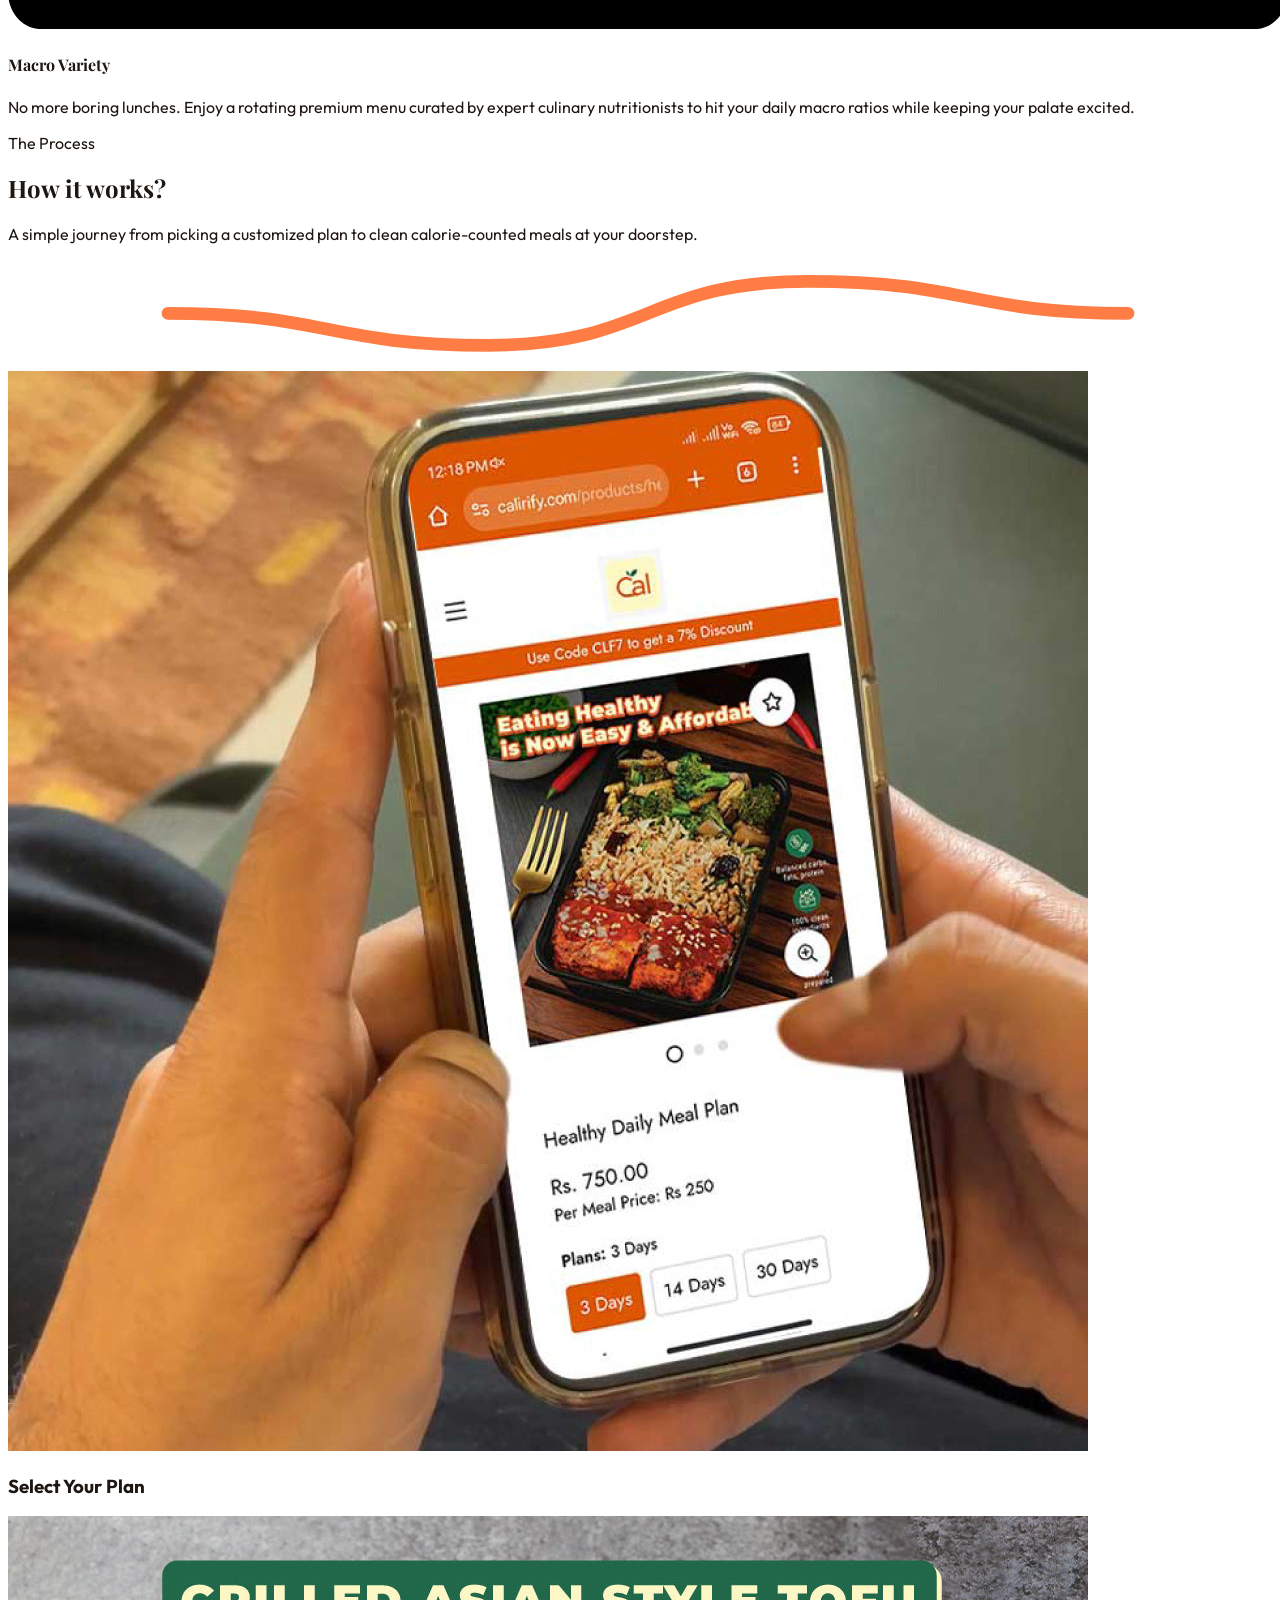
==== commit 86159428: "fix: restore mobile native dragging on slider and stabilize horizontal layout overflow" ====
--- a/index.html
+++ b/index.html
@@ -38,7 +38,7 @@
     </script>
 </head>
 
-<body class="bg-white text-calirify-dark selection:bg-calirify-orange selection:text-white">
+<body class="bg-white text-calirify-dark selection:bg-calirify-orange selection:text-white overflow-x-hidden">
 
     <div id="header-placeholder"></div>
 
@@ -144,7 +144,111 @@
         </div>
     </section>
 
-    
+    <!-- Interactive Calorie & Macro Target Matcher Section -->
+    <section id="calorie-clarity" class="py-24 bg-calirify-cream/15 scroll-mt-20 border-b border-black/5">
+        <div class="max-w-7xl mx-auto px-6">
+            <div class="grid lg:grid-cols-12 gap-12 lg:gap-16 items-center">
+                
+                <!-- Left Column: Header and Slider Control -->
+                <div class="lg:col-span-5 text-left reveal">
+                    <p class="text-calirify-orange font-bold uppercase tracking-[0.3em] text-[10px] mb-4">Precision Goal Planner</p>
+                    <h2 class="text-4xl md:text-5xl font-serif font-bold text-calirify-dark leading-tight mb-6">Clarify Your <br><span class="text-calirify-orange italic">Macro Matches</span></h2>
+                    <p class="text-gray-500 mb-8 leading-relaxed font-medium">Use our interactive target engine to adjust your daily goals. Watch your macro-nutrient distribution clarify in real-time, matching you with the perfect plan.</p>
+                    
+                    <!-- Goal Buttons -->
+                    <div class="mb-8">
+                        <label class="block text-[10px] font-bold text-gray-400 uppercase tracking-widest mb-3.5">Choose Your Focus Goal</label>
+                        <div class="grid grid-cols-3 gap-3 bg-white p-1.5 rounded-2xl border border-calirify-orange/10 shadow-sm">
+                            <button id="goal-weightloss" class="goal-btn py-3 rounded-xl text-[10px] font-bold uppercase tracking-widest transition-all duration-300 bg-calirify-orange text-white shadow-md shadow-calirify-orange/15" onclick="selectGoal('weightloss')">Weight Loss</button>
+                            <button id="goal-balanced" class="goal-btn py-3 rounded-xl text-[10px] font-bold uppercase tracking-widest transition-all duration-300 text-gray-500 hover:text-calirify-dark" onclick="selectGoal('balanced')">Stay Fit</button>
+                            <button id="goal-muscle" class="goal-btn py-3 rounded-xl text-[10px] font-bold uppercase tracking-widest transition-all duration-300 text-gray-500 hover:text-calirify-dark" onclick="selectGoal('muscle')">Gain Muscle</button>
+                        </div>
+                    </div>
+                    
+                    <!-- Calorie Range Slider -->
+                    <div>
+                        <div class="flex justify-between items-center mb-3">
+                            <label class="text-[10px] font-bold text-gray-400 uppercase tracking-widest">Daily Calorie Target</label>
+                            <span class="text-2xl font-serif font-bold text-calirify-orange" id="slider-val-label">1,800 kcal</span>
+                        </div>
+                        <div class="relative bg-white p-6 rounded-2xl border border-calirify-orange/10 shadow-sm">
+                            <input type="range" id="calorie-slider" min="1200" max="3000" step="50" value="1800" style="touch-action: pan-y;" class="w-full h-2 bg-gray-100 rounded-lg appearance-none cursor-pointer accent-calirify-orange" oninput="updateCalculations()">
+                            <div class="flex justify-between text-[9px] font-bold text-gray-400 mt-3.5 tracking-wider uppercase">
+                                <span>1200 kcal</span>
+                                <span>2100 kcal</span>
+                                <span>3000 kcal</span>
+                            </div>
+                        </div>
+                    </div>
+                </div>
+                
+                <!-- Right Column: Interactive Output Display -->
+                <div class="lg:col-span-7 reveal" style="transition-delay: 150ms;">
+                    <div class="bg-white rounded-[3rem] p-8 lg:p-12 border border-calirify-orange/5 shadow-2xl relative overflow-hidden flex flex-col md:flex-row gap-8 lg:gap-12 items-center">
+                        
+                        <!-- Macro Bars Representation -->
+                        <div class="w-full md:w-3/5 space-y-6 text-left">
+                            <h3 class="text-[10px] font-bold text-gray-400 uppercase tracking-widest mb-2">Macro Distribution</h3>
+                            
+                            <!-- Protein -->
+                            <div>
+                                <div class="flex justify-between items-center text-xs font-bold mb-2">
+                                    <span class="text-calirify-dark flex items-center gap-1.5">
+                                        <span class="w-2 h-2 rounded-full bg-calirify-orange"></span> Protein
+                                    </span>
+                                    <span class="text-gray-500" id="protein-g-label">158g</span>
+                                </div>
+                                <div class="w-full h-3.5 bg-gray-50 rounded-full overflow-hidden border border-gray-100/30">
+                                    <div id="protein-bar" class="h-full bg-calirify-orange rounded-full transition-all duration-500" style="width: 35%;"></div>
+                                </div>
+                            </div>
+                            
+                            <!-- Carbs -->
+                            <div>
+                                <div class="flex justify-between items-center text-xs font-bold mb-2">
+                                    <span class="text-calirify-dark flex items-center gap-1.5">
+                                        <span class="w-2 h-2 rounded-full bg-amber-500"></span> Carbohydrates
+                                    </span>
+                                    <span class="text-gray-500" id="carbs-g-label">113g</span>
+                                </div>
+                                <div class="w-full h-3.5 bg-gray-50 rounded-full overflow-hidden border border-gray-100/30">
+                                    <div id="carbs-bar" class="h-full bg-amber-500 rounded-full transition-all duration-500" style="width: 25%;"></div>
+                                </div>
+                            </div>
+                            
+                            <!-- Fats -->
+                            <div>
+                                <div class="flex justify-between items-center text-xs font-bold mb-2">
+                                    <span class="text-calirify-dark flex items-center gap-1.5">
+                                        <span class="w-2 h-2 rounded-full bg-emerald-500"></span> Healthy Fats
+                                    </span>
+                                    <span class="text-gray-500" id="fats-g-label">80g</span>
+                                </div>
+                                <div class="w-full h-3.5 bg-gray-50 rounded-full overflow-hidden border border-gray-100/30">
+                                    <div id="fats-bar" class="h-full bg-emerald-500 rounded-full transition-all duration-500" style="width: 40%;"></div>
+                                </div>
+                            </div>
+                        </div>
+                        
+                        <!-- Recommended Plan Card Display -->
+                        <div class="w-full md:w-2/5 p-6 rounded-[2rem] bg-calirify-cream/40 border border-calirify-orange/10 flex flex-col justify-between min-h-[280px]">
+                            <div class="text-left">
+                                <p class="text-[8px] font-bold text-calirify-orange uppercase tracking-[0.2em] mb-1.5">Target Match</p>
+                                <h4 class="text-2xl font-serif font-bold text-calirify-dark mb-3" id="match-plan-title">Keto Diet Plan</h4>
+                                <p class="text-xs text-gray-500 leading-relaxed" id="match-plan-desc">Low-carb, high-fat design to jumpstart ketosis, perfect for rapid energy shift and toning.</p>
+                            </div>
+                            <div class="mt-6">
+                                <a href="pages/order.html" class="block w-full py-3.5 bg-calirify-orange text-white font-bold text-[10px] uppercase tracking-widest text-center rounded-xl hover:scale-[1.02] active:scale-[0.98] shadow-md shadow-calirify-orange/15 transition-all duration-300">Choose This Plan</a>
+                            </div>
+                        </div>
+                        
+                    </div>
+                </div>
+                
+            </div>
+        </div>
+    </section>
+
     <section id="explore-plans" class="py-24 bg-white scroll-mt-20">
         <div class="max-w-7xl mx-auto px-6">
             <div class="text-left mb-16 reveal">
@@ -332,13 +436,13 @@
     <section id="why-calirify" class="py-24 bg-calirify-cream/30 border-y border-black/5">
         <div class="max-w-7xl mx-auto px-6">
             <div class="text-left mb-16 reveal">
-                <p class="text-calirify-orange font-bold uppercase tracking-[0.3em] text-[11px] mb-4">Our Promise</p>
-                <h2 class="text-4xl md:text-5xl font-serif font-bold">More than a meal plan service.</h2>
+                <p class="text-calirify-orange font-bold uppercase tracking-[0.3em] text-[11px] mb-4">Precision Wellness</p>
+                <h2 class="text-4xl md:text-5xl font-serif font-bold">More than a meal prep service.</h2>
             </div>
 
             <div class="grid grid-cols-1 md:grid-cols-3 gap-6">
 
-                
+                <!-- Main Feature Card: Precision Macro Kitchen -->
                 <div
                     class="md:col-span-2 group relative overflow-hidden rounded-[2.5rem] shadow-md transition-all duration-500 hover:shadow-2xl hover:shadow-calirify-orange/20 hover:-translate-y-1 reveal min-h-[340px] flex items-end isolate transform-gpu">
                     <div class="absolute inset-0 z-0 overflow-hidden rounded-[2.5rem]">
@@ -362,15 +466,14 @@
                         </div>
                         <div>
                             <h3 class="text-2xl md:text-3xl font-serif font-bold text-white mb-4 leading-tight">
-                                Modern Kitchens.</h3>
+                                Precision Macro Kitchen.</h3>
                             <p class="text-base text-white/80 leading-relaxed max-w-lg">Every meal is prepared in our
-                                modern, FSSAI-approved facilities. We combine strict hygiene with
-                                Zero Preservatives for the safest meal subscription experience in India.</p>
-                        </div>
-                    </div>
-                </div>
-
-                
+                                modern, FSSAI-approved facilities. We strictly weigh every raw ingredient down to the gram, ensuring zero guesswork for your daily health tracking.</p>
+                        </div>
+                    </div>
+                </div>
+
+                <!-- Card: Raw Ingredient Clarity -->
                 <div
                     class="group relative overflow-hidden bg-calirify-orange rounded-[2.5rem] p-10 shadow-sm transition-all duration-500 hover:shadow-2xl hover:shadow-calirify-orange/20 hover:-translate-y-1 reveal">
                     <div
@@ -383,13 +486,11 @@
                                 d="M20 7l-8-4-8 4m16 0l-8 4m8-4v10l-8 4m0-10L4 7m8 4v10M4 7v10l8 4"></path>
                         </svg>
                     </div>
-                    <h4 class="text-xl font-serif font-bold text-white mb-4 relative z-10">Freshly Sourced</h4>
-                    <p class="text-sm text-white/80 leading-relaxed relative z-10">Pesticide-free, nutrient-dense greens
-                        and premium
-                        ingredients sourced fresh from local markets every single morning.</p>
-                </div>
-
-                
+                    <h4 class="text-xl font-serif font-bold text-white mb-4 relative z-10">Ingredient Clarity</h4>
+                    <p class="text-sm text-white/80 leading-relaxed relative z-10">Nutrient-dense greens and premium proteins sourced fresh. Every single ingredient's macro profile is audited before preparation.</p>
+                </div>
+
+                <!-- Daily Delivery -->
                 <div
                     class="bg-white rounded-[2.5rem] p-10 border border-calirify-orange/10 shadow-sm transition-all duration-500 hover:shadow-xl hover:-translate-y-1 hover:border-calirify-orange/30 reveal">
                     <div
@@ -404,11 +505,10 @@
                         </svg>
                     </div>
                     <h4 class="text-xl font-serif font-bold text-calirify-dark mb-4">On-Time, Every Time</h4>
-                    <p class="text-sm text-gray-500 leading-relaxed">Reliable, fast delivery directly to your
-                        doorstep, ensuring your hot, delicious meal arrives exactly when you need it.</p>
-                </div>
-
-                
+                    <p class="text-sm text-gray-500 leading-relaxed">Reliable, fast delivery directly to your doorstep, ensuring your fresh, calorie-controlled meal arrives exactly when you need it.</p>
+                </div>
+
+                <!-- Flexibility -->
                 <div
                     class="bg-white rounded-[2.5rem] p-10 border border-calirify-orange/10 shadow-sm transition-all duration-500 hover:shadow-xl hover:-translate-y-1 hover:border-calirify-orange/30 reveal">
                     <div
@@ -423,11 +523,10 @@
                         </svg>
                     </div>
                     <h4 class="text-xl font-serif font-bold text-calirify-dark mb-4">Total Control</h4>
-                    <p class="text-sm text-gray-500 leading-relaxed">Pause, cancel, or reschedule your meals with zero
-                        hassle via our seamless, intuitive mobile-first dashboard.</p>
-                </div>
-
-                
+                    <p class="text-sm text-gray-500 leading-relaxed">Pause, cancel, or reschedule your meals with zero hassle via our seamless, intuitive mobile-first dashboard.</p>
+                </div>
+
+                <!-- Variety -->
                 <div
                     class="bg-white rounded-[2.5rem] p-10 border border-calirify-orange/10 shadow-sm transition-all duration-500 hover:shadow-xl hover:-translate-y-1 hover:border-calirify-orange/30 reveal">
                     <div
@@ -438,9 +537,8 @@
                             </path>
                         </svg>
                     </div>
-                    <h4 class="text-xl font-serif font-bold text-calirify-dark mb-4">Daily Variety</h4>
-                    <p class="text-sm text-gray-500 leading-relaxed">No more boring lunches. Enjoy a rotating menu of
-                        tasty meal plan flavors that change every single day to keep your workday exciting.</p>
+                    <h4 class="text-xl font-serif font-bold text-calirify-dark mb-4">Macro Variety</h4>
+                    <p class="text-sm text-gray-500 leading-relaxed">No more boring lunches. Enjoy a rotating premium menu curated by expert culinary nutritionists to hit your daily macro ratios while keeping your palate excited.</p>
                 </div>
 
             </div>
@@ -619,186 +717,230 @@
             
             <div class="flex overflow-x-auto snap-x snap-mandatory gap-4 lg:gap-6 pt-4 pb-8 -mx-6 px-6 lg:mx-0 lg:px-0 hide-scrollbar cursor-grab active:cursor-grabbing"
                 id="menu-container">
-                
+                <!-- Monday -->
                 <div class="menu-day shrink-0 w-[85vw] sm:w-[45vw] lg:w-[calc(33.333%-1rem)] snap-center p-6 rounded-3xl bg-calirify-cream/10 border border-calirify-orange/5 transition-all duration-500 hover:bg-white hover:shadow-xl hover:border-calirify-orange/20 reveal"
                     data-day="1">
                     <p class="text-[10px] font-bold text-gray-400 uppercase tracking-[0.2em] mb-6">Monday</p>
                     <div class="space-y-6">
                         <div>
-                            <p
-                                class="text-[9px] font-bold text-calirify-orange uppercase tracking-widest mb-2 opacity-60">
-                                Lunch</p>
+                            <p class="text-[9px] font-bold text-calirify-orange uppercase tracking-widest mb-2 opacity-60">Lunch</p>
                             <img src="assets/images/calirify_images/calirify_scraped_14.jpg"
                                 class="meal-image w-full h-32 object-cover rounded-xl mb-3 transition-opacity duration-300"
                                 data-veg="assets/images/calirify_images/calirify_scraped_14.jpg"
                                 data-nonveg="assets/images/calirify_images/calirify_scraped_4.jpg" alt="Dish">
                             <p class="font-serif font-bold text-sm text-gray-800 meal-text leading-snug"
-                                data-veg="Bhindi Do Piaza & Dal" data-nonveg="Murg Do Piaza & Dal">Bhindi Do Piaza & Dal
-                            </p>
+                                data-veg="Bhindi Do Piaza & Dal" data-nonveg="Murg Do Piaza & Dal">Bhindi Do Piaza & Dal</p>
+                            <!-- Live Nutrition Stats -->
+                            <div class="meal-macros mt-3.5 flex flex-wrap gap-1.5">
+                                <span class="px-2 py-0.5 rounded-md bg-calirify-orange/5 text-calirify-orange text-[9px] font-bold transition-all duration-300" data-veg="420 kcal" data-nonveg="540 kcal">420 kcal</span>
+                                <span class="px-2 py-0.5 rounded-md bg-gray-50 text-gray-500 text-[9px] font-bold transition-all duration-300" data-veg="14g Protein" data-nonveg="38g Protein">14g Protein</span>
+                                <span class="px-2 py-0.5 rounded-md bg-gray-50 text-gray-500 text-[9px] font-bold transition-all duration-300" data-veg="58g Carbs" data-nonveg="44g Carbs">58g Carbs</span>
+                            </div>
                         </div>
                         <div class="pt-6 border-t border-calirify-orange/5">
-                            <p
-                                class="text-[9px] font-bold text-calirify-orange uppercase tracking-widest mb-2 opacity-60">
-                                Dinner</p>
+                            <p class="text-[9px] font-bold text-calirify-orange uppercase tracking-widest mb-2 opacity-60">Dinner</p>
                             <img src="assets/images/calirify_images/calirify_scraped_16.jpg"
                                 class="meal-image w-full h-32 object-cover rounded-xl mb-3 transition-opacity duration-300"
                                 data-veg="assets/images/calirify_images/calirify_scraped_16.jpg"
                                 data-nonveg="assets/images/calirify_images/calirify_scraped_6.jpg" alt="Dish">
                             <p class="font-serif font-bold text-sm text-gray-800 meal-text leading-snug"
                                 data-veg="Pav Bhaji Special" data-nonveg="Keema Pav Classic">Pav Bhaji Special</p>
-                        </div>
-                    </div>
-                </div>
-                
+                            <!-- Live Nutrition Stats -->
+                            <div class="meal-macros mt-3.5 flex flex-wrap gap-1.5">
+                                <span class="px-2 py-0.5 rounded-md bg-calirify-orange/5 text-calirify-orange text-[9px] font-bold transition-all duration-300" data-veg="490 kcal" data-nonveg="580 kcal">490 kcal</span>
+                                <span class="px-2 py-0.5 rounded-md bg-gray-50 text-gray-500 text-[9px] font-bold transition-all duration-300" data-veg="12g Protein" data-nonveg="35g Protein">12g Protein</span>
+                                <span class="px-2 py-0.5 rounded-md bg-gray-50 text-gray-500 text-[9px] font-bold transition-all duration-300" data-veg="68g Carbs" data-nonveg="52g Carbs">68g Carbs</span>
+                            </div>
+                        </div>
+                    </div>
+                </div>
+                
+                <!-- Tuesday -->
                 <div class="menu-day shrink-0 w-[85vw] sm:w-[45vw] lg:w-[calc(33.333%-1rem)] snap-center p-6 rounded-3xl bg-calirify-cream/10 border border-calirify-orange/5 transition-all duration-500 hover:bg-white hover:shadow-xl hover:border-calirify-orange/20 reveal"
                     data-day="2">
                     <p class="text-[10px] font-bold text-gray-400 uppercase tracking-[0.2em] mb-6">Tuesday</p>
                     <div class="space-y-6">
                         <div>
-                            <p
-                                class="text-[9px] font-bold text-calirify-orange uppercase tracking-widest mb-2 opacity-60">
-                                Lunch</p>
+                            <p class="text-[9px] font-bold text-calirify-orange uppercase tracking-widest mb-2 opacity-60">Lunch</p>
                             <img src="assets/images/calirify_images/calirify_scraped_19.jpg"
                                 class="meal-image w-full h-32 object-cover rounded-xl mb-3 transition-opacity duration-300"
                                 data-veg="assets/images/calirify_images/calirify_scraped_19.jpg"
                                 data-nonveg="assets/images/calirify_images/calirify_scraped_20.jpg" alt="Dish">
                             <p class="font-serif font-bold text-sm text-gray-800 meal-text leading-snug"
-                                data-veg="Mughlai Gobhi & Kabuli" data-nonveg="Chicken Mughlai & Kabuli">Mughlai Gobhi &
-                                Kabuli</p>
+                                data-veg="Mughlai Gobhi & Kabuli" data-nonveg="Chicken Mughlai & Kabuli">Mughlai Gobhi & Kabuli</p>
+                            <!-- Live Nutrition Stats -->
+                            <div class="meal-macros mt-3.5 flex flex-wrap gap-1.5">
+                                <span class="px-2 py-0.5 rounded-md bg-calirify-orange/5 text-calirify-orange text-[9px] font-bold transition-all duration-300" data-veg="410 kcal" data-nonveg="560 kcal">410 kcal</span>
+                                <span class="px-2 py-0.5 rounded-md bg-gray-50 text-gray-500 text-[9px] font-bold transition-all duration-300" data-veg="11g Protein" data-nonveg="42g Protein">11g Protein</span>
+                                <span class="px-2 py-0.5 rounded-md bg-gray-50 text-gray-500 text-[9px] font-bold transition-all duration-300" data-veg="56g Carbs" data-nonveg="38g Carbs">56g Carbs</span>
+                            </div>
                         </div>
                         <div class="pt-6 border-t border-calirify-orange/5">
-                            <p
-                                class="text-[9px] font-bold text-calirify-orange uppercase tracking-widest mb-2 opacity-60">
-                                Dinner</p>
+                            <p class="text-[9px] font-bold text-calirify-orange uppercase tracking-widest mb-2 opacity-60">Dinner</p>
                             <img src="assets/images/calirify_images/calirify_scraped_21.jpg"
                                 class="meal-image w-full h-32 object-cover rounded-xl mb-3 transition-opacity duration-300"
                                 data-veg="assets/images/calirify_images/calirify_scraped_21.jpg"
                                 data-nonveg="assets/images/calirify_images/calirify_scraped_22.jpg" alt="Dish">
                             <p class="font-serif font-bold text-sm text-gray-800 meal-text leading-snug"
-                                data-veg="Subz Khurchan & Roti" data-nonveg="Murg Khurchan & Roti">Subz Khurchan & Roti
-                            </p>
-                        </div>
-                    </div>
-                </div>
-                
+                                data-veg="Subz Khurchan & Roti" data-nonveg="Murg Khurchan & Roti">Subz Khurchan & Roti</p>
+                            <!-- Live Nutrition Stats -->
+                            <div class="meal-macros mt-3.5 flex flex-wrap gap-1.5">
+                                <span class="px-2 py-0.5 rounded-md bg-calirify-orange/5 text-calirify-orange text-[9px] font-bold transition-all duration-300" data-veg="390 kcal" data-nonveg="510 kcal">390 kcal</span>
+                                <span class="px-2 py-0.5 rounded-md bg-gray-50 text-gray-500 text-[9px] font-bold transition-all duration-300" data-veg="10g Protein" data-nonveg="36g Protein">10g Protein</span>
+                                <span class="px-2 py-0.5 rounded-md bg-gray-50 text-gray-500 text-[9px] font-bold transition-all duration-300" data-veg="52g Carbs" data-nonveg="34g Carbs">52g Carbs</span>
+                            </div>
+                        </div>
+                    </div>
+                </div>
+                
+                <!-- Wednesday -->
                 <div class="menu-day shrink-0 w-[85vw] sm:w-[45vw] lg:w-[calc(33.333%-1rem)] snap-center p-6 rounded-3xl bg-calirify-cream/10 border border-calirify-orange/5 transition-all duration-500 hover:bg-white hover:shadow-xl hover:border-calirify-orange/20 reveal"
                     data-day="3">
                     <p class="text-[10px] font-bold text-gray-400 uppercase tracking-[0.2em] mb-6">Wednesday</p>
                     <div class="space-y-6">
                         <div>
-                            <p
-                                class="text-[9px] font-bold text-calirify-orange uppercase tracking-widest mb-2 opacity-60">
-                                Lunch</p>
+                            <p class="text-[9px] font-bold text-calirify-orange uppercase tracking-widest mb-2 opacity-60">Lunch</p>
                             <img src="assets/images/calirify_images/calirify_scraped_26.jpg"
                                 class="meal-image w-full h-32 object-cover rounded-xl mb-3 transition-opacity duration-300"
                                 data-veg="assets/images/calirify_images/calirify_scraped_26.jpg"
                                 data-nonveg="assets/images/calirify_images/calirify_scraped_27.jpg" alt="Dish">
                             <p class="font-serif font-bold text-sm text-gray-800 meal-text leading-snug"
-                                data-veg="Chilli Mushroom Feast" data-nonveg="Chilli Chicken Feast">Chilli Mushroom
-                                Feast</p>
+                                data-veg="Chilli Mushroom Feast" data-nonveg="Chilli Chicken Feast">Chilli Mushroom Feast</p>
+                            <!-- Live Nutrition Stats -->
+                            <div class="meal-macros mt-3.5 flex flex-wrap gap-1.5">
+                                <span class="px-2 py-0.5 rounded-md bg-calirify-orange/5 text-calirify-orange text-[9px] font-bold transition-all duration-300" data-veg="380 kcal" data-nonveg="520 kcal">380 kcal</span>
+                                <span class="px-2 py-0.5 rounded-md bg-gray-50 text-gray-500 text-[9px] font-bold transition-all duration-300" data-veg="12g Protein" data-nonveg="39g Protein">12g Protein</span>
+                                <span class="px-2 py-0.5 rounded-md bg-gray-50 text-gray-500 text-[9px] font-bold transition-all duration-300" data-veg="48g Carbs" data-nonveg="36g Carbs">48g Carbs</span>
+                            </div>
                         </div>
                         <div class="pt-6 border-t border-calirify-orange/5">
-                            <p
-                                class="text-[9px] font-bold text-calirify-orange uppercase tracking-widest mb-2 opacity-60">
-                                Dinner</p>
+                            <p class="text-[9px] font-bold text-calirify-orange uppercase tracking-widest mb-2 opacity-60">Dinner</p>
                             <img src="assets/images/calirify_images/calirify_scraped_28.jpg"
                                 class="meal-image w-full h-32 object-cover rounded-xl mb-3 transition-opacity duration-300"
                                 data-veg="assets/images/calirify_images/calirify_scraped_28.jpg"
                                 data-nonveg="assets/images/calirify_images/calirify_scraped_29.jpg" alt="Dish">
                             <p class="font-serif font-bold text-sm text-gray-800 meal-text leading-snug"
-                                data-veg="Baigan Bharta Smoked" data-nonveg="Murgi Bharta Smoked">Baigan Bharta Smoked
-                            </p>
-                        </div>
-                    </div>
-                </div>
-                
+                                data-veg="Baigan Bharta Smoked" data-nonveg="Murgi Bharta Smoked">Baigan Bharta Smoked</p>
+                            <!-- Live Nutrition Stats -->
+                            <div class="meal-macros mt-3.5 flex flex-wrap gap-1.5">
+                                <span class="px-2 py-0.5 rounded-md bg-calirify-orange/5 text-calirify-orange text-[9px] font-bold transition-all duration-300" data-veg="340 kcal" data-nonveg="480 kcal">340 kcal</span>
+                                <span class="px-2 py-0.5 rounded-md bg-gray-50 text-gray-500 text-[9px] font-bold transition-all duration-300" data-veg="8g Protein" data-nonveg="34g Protein">8g Protein</span>
+                                <span class="px-2 py-0.5 rounded-md bg-gray-50 text-gray-500 text-[9px] font-bold transition-all duration-300" data-veg="42g Carbs" data-nonveg="30g Carbs">42g Carbs</span>
+                            </div>
+                        </div>
+                    </div>
+                </div>
+                
+                <!-- Thursday -->
                 <div class="menu-day shrink-0 w-[85vw] sm:w-[45vw] lg:w-[calc(33.333%-1rem)] snap-center p-6 rounded-3xl bg-calirify-cream/10 border border-calirify-orange/5 transition-all duration-500 hover:bg-white hover:shadow-xl hover:border-calirify-orange/20 reveal"
                     data-day="4">
                     <p class="text-[10px] font-bold text-gray-400 uppercase tracking-[0.2em] mb-6">Thursday</p>
                     <div class="space-y-6">
                         <div>
-                            <p
-                                class="text-[9px] font-bold text-calirify-orange uppercase tracking-widest mb-2 opacity-60">
-                                Lunch</p>
+                            <p class="text-[9px] font-bold text-calirify-orange uppercase tracking-widest mb-2 opacity-60">Lunch</p>
                             <img src="assets/images/calirify_images/calirify_scraped_10.jpg"
                                 class="meal-image w-full h-32 object-cover rounded-xl mb-3 transition-opacity duration-300"
                                 data-veg="assets/images/calirify_images/calirify_scraped_10.jpg"
                                 data-nonveg="assets/images/calirify_images/calirify_scraped_11.jpg" alt="Dish">
                             <p class="font-serif font-bold text-sm text-gray-800 meal-text leading-snug"
                                 data-veg="Paneer Mutter & Dal" data-nonveg="Murg Mutter & Dal">Paneer Mutter & Dal</p>
+                            <!-- Live Nutrition Stats -->
+                            <div class="meal-macros mt-3.5 flex flex-wrap gap-1.5">
+                                <span class="px-2 py-0.5 rounded-md bg-calirify-orange/5 text-calirify-orange text-[9px] font-bold transition-all duration-300" data-veg="460 kcal" data-nonveg="520 kcal">460 kcal</span>
+                                <span class="px-2 py-0.5 rounded-md bg-gray-50 text-gray-500 text-[9px] font-bold transition-all duration-300" data-veg="18g Protein" data-nonveg="38g Protein">18g Protein</span>
+                                <span class="px-2 py-0.5 rounded-md bg-gray-50 text-gray-500 text-[9px] font-bold transition-all duration-300" data-veg="44g Carbs" data-nonveg="34g Carbs">44g Carbs</span>
+                            </div>
                         </div>
                         <div class="pt-6 border-t border-calirify-orange/5">
-                            <p
-                                class="text-[9px] font-bold text-calirify-orange uppercase tracking-widest mb-2 opacity-60">
-                                Dinner</p>
+                            <p class="text-[9px] font-bold text-calirify-orange uppercase tracking-widest mb-2 opacity-60">Dinner</p>
                             <img src="assets/images/calirify_images/calirify_scraped_7.jpg"
                                 class="meal-image w-full h-32 object-cover rounded-xl mb-3 transition-opacity duration-300"
                                 data-veg="assets/images/calirify_images/calirify_scraped_7.jpg"
                                 data-nonveg="assets/images/calirify_images/calirify_scraped_8.jpg" alt="Dish">
                             <p class="font-serif font-bold text-sm text-gray-800 meal-text leading-snug"
-                                data-veg="Tex Mex Sweet Potato" data-nonveg="Tex Mex Chicken Bowl">Tex Mex Sweet Potato
-                            </p>
-                        </div>
-                    </div>
-                </div>
-                
+                                data-veg="Tex Mex Sweet Potato" data-nonveg="Tex Mex Chicken Bowl">Tex Mex Sweet Potato</p>
+                            <!-- Live Nutrition Stats -->
+                            <div class="meal-macros mt-3.5 flex flex-wrap gap-1.5">
+                                <span class="px-2 py-0.5 rounded-md bg-calirify-orange/5 text-calirify-orange text-[9px] font-bold transition-all duration-300" data-veg="420 kcal" data-nonveg="510 kcal">420 kcal</span>
+                                <span class="px-2 py-0.5 rounded-md bg-gray-50 text-gray-500 text-[9px] font-bold transition-all duration-300" data-veg="10g Protein" data-nonveg="36g Protein">10g Protein</span>
+                                <span class="px-2 py-0.5 rounded-md bg-gray-50 text-gray-500 text-[9px] font-bold transition-all duration-300" data-veg="65g Carbs" data-nonveg="48g Carbs">65g Carbs</span>
+                            </div>
+                        </div>
+                    </div>
+                </div>
+                
+                <!-- Friday -->
                 <div class="menu-day shrink-0 w-[85vw] sm:w-[45vw] lg:w-[calc(33.333%-1rem)] snap-center p-6 rounded-3xl bg-calirify-cream/10 border border-calirify-orange/5 transition-all duration-500 hover:bg-white hover:shadow-xl hover:border-calirify-orange/20 reveal"
                     data-day="5">
                     <p class="text-[10px] font-bold text-gray-400 uppercase tracking-[0.2em] mb-6">Friday</p>
                     <div class="space-y-6">
                         <div>
-                            <p
-                                class="text-[9px] font-bold text-calirify-orange uppercase tracking-widest mb-2 opacity-60">
-                                Lunch</p>
+                            <p class="text-[9px] font-bold text-calirify-orange uppercase tracking-widest mb-2 opacity-60">Lunch</p>
                             <img src="assets/images/calirify_images/calirify_scraped_15.jpg"
                                 class="meal-image w-full h-32 object-cover rounded-xl mb-3 transition-opacity duration-300"
                                 data-veg="assets/images/calirify_images/calirify_scraped_15.jpg"
                                 data-nonveg="assets/images/calirify_images/calirify_scraped_9.jpg" alt="Dish">
                             <p class="font-serif font-bold text-sm text-gray-800 meal-text leading-snug"
-                                data-veg="Thai Green Curry Veg" data-nonveg="Thai Green Curry Chicken">Thai Green Curry
-                                Veg</p>
+                                data-veg="Thai Green Curry Veg" data-nonveg="Thai Green Curry Chicken">Thai Green Curry Veg</p>
+                            <!-- Live Nutrition Stats -->
+                            <div class="meal-macros mt-3.5 flex flex-wrap gap-1.5">
+                                <span class="px-2 py-0.5 rounded-md bg-calirify-orange/5 text-calirify-orange text-[9px] font-bold transition-all duration-300" data-veg="440 kcal" data-nonveg="550 kcal">440 kcal</span>
+                                <span class="px-2 py-0.5 rounded-md bg-gray-50 text-gray-500 text-[9px] font-bold transition-all duration-300" data-veg="12g Protein" data-nonveg="34g Protein">12g Protein</span>
+                                <span class="px-2 py-0.5 rounded-md bg-gray-50 text-gray-500 text-[9px] font-bold transition-all duration-300" data-veg="54g Carbs" data-nonveg="42g Carbs">54g Carbs</span>
+                            </div>
                         </div>
                         <div class="pt-6 border-t border-calirify-orange/5">
-                            <p
-                                class="text-[9px] font-bold text-calirify-orange uppercase tracking-widest mb-2 opacity-60">
-                                Dinner</p>
+                            <p class="text-[9px] font-bold text-calirify-orange uppercase tracking-widest mb-2 opacity-60">Dinner</p>
                             <img src="assets/images/calirify_images/calirify_scraped_36.jpg"
                                 class="meal-image w-full h-32 object-cover rounded-xl mb-3 transition-opacity duration-300"
                                 data-veg="assets/images/calirify_images/calirify_scraped_36.jpg"
                                 data-nonveg="assets/images/calirify_images/calirify_scraped_37.jpg" alt="Dish">
                             <p class="font-serif font-bold text-sm text-gray-800 meal-text leading-snug"
-                                data-veg="Methi Paneer Classic" data-nonveg="Methi Chicken Classic">Methi Paneer Classic
-                            </p>
-                        </div>
-                    </div>
-                </div>
-                
+                                data-veg="Methi Paneer Classic" data-nonveg="Methi Chicken Classic">Methi Paneer Classic</p>
+                            <!-- Live Nutrition Stats -->
+                            <div class="meal-macros mt-3.5 flex flex-wrap gap-1.5">
+                                <span class="px-2 py-0.5 rounded-md bg-calirify-orange/5 text-calirify-orange text-[9px] font-bold transition-all duration-300" data-veg="480 kcal" data-nonveg="510 kcal">480 kcal</span>
+                                <span class="px-2 py-0.5 rounded-md bg-gray-50 text-gray-500 text-[9px] font-bold transition-all duration-300" data-veg="19g Protein" data-nonveg="38g Protein">19g Protein</span>
+                                <span class="px-2 py-0.5 rounded-md bg-gray-50 text-gray-500 text-[9px] font-bold transition-all duration-300" data-veg="40g Carbs" data-nonveg="32g Carbs">40g Carbs</span>
+                            </div>
+                        </div>
+                    </div>
+                </div>
+                
+                <!-- Saturday -->
                 <div class="menu-day shrink-0 w-[85vw] sm:w-[45vw] lg:w-[calc(33.333%-1rem)] snap-center p-6 rounded-3xl bg-calirify-cream/10 border border-calirify-orange/5 transition-all duration-500 hover:bg-white hover:shadow-xl hover:border-calirify-orange/20 reveal"
                     data-day="6">
                     <p class="text-[10px] font-bold text-gray-400 uppercase tracking-[0.2em] mb-6">Saturday</p>
                     <div class="space-y-6">
                         <div>
-                            <p
-                                class="text-[9px] font-bold text-calirify-orange uppercase tracking-widest mb-2 opacity-60">
-                                Lunch</p>
+                            <p class="text-[9px] font-bold text-calirify-orange uppercase tracking-widest mb-2 opacity-60">Lunch</p>
                             <img src="assets/images/calirify_images/calirify_scraped_17.jpg"
                                 class="meal-image w-full h-32 object-cover rounded-xl mb-3 transition-opacity duration-300"
                                 data-veg="assets/images/calirify_images/calirify_scraped_17.jpg"
                                 data-nonveg="assets/images/calirify_images/calirify_scraped_18.jpg" alt="Dish">
                             <p class="font-serif font-bold text-sm text-gray-800 meal-text leading-snug"
-                                data-veg="Veg Biryani & Salan" data-nonveg="Chicken Biryani & Salan">Veg Biryani & Salan
-                            </p>
+                                data-veg="Veg Biryani & Salan" data-nonveg="Chicken Biryani & Salan">Veg Biryani & Salan</p>
+                            <!-- Live Nutrition Stats -->
+                            <div class="meal-macros mt-3.5 flex flex-wrap gap-1.5">
+                                <span class="px-2 py-0.5 rounded-md bg-calirify-orange/5 text-calirify-orange text-[9px] font-bold transition-all duration-300" data-veg="520 kcal" data-nonveg="640 kcal">520 kcal</span>
+                                <span class="px-2 py-0.5 rounded-md bg-gray-50 text-gray-500 text-[9px] font-bold transition-all duration-300" data-veg="14g Protein" data-nonveg="41g Protein">14g Protein</span>
+                                <span class="px-2 py-0.5 rounded-md bg-gray-50 text-gray-500 text-[9px] font-bold transition-all duration-300" data-veg="82g Carbs" data-nonveg="74g Carbs">82g Carbs</span>
+                            </div>
                         </div>
                         <div class="pt-6 border-t border-calirify-orange/5">
-                            <p
-                                class="text-[9px] font-bold text-calirify-orange uppercase tracking-widest mb-2 opacity-60">
-                                Dinner</p>
+                            <p class="text-[9px] font-bold text-calirify-orange uppercase tracking-widest mb-2 opacity-60">Dinner</p>
                             <img src="assets/images/calirify_images/calirify_scraped_14.jpg"
                                 class="meal-image w-full h-32 object-cover rounded-xl mb-3 transition-opacity duration-300"
                                 data-veg="assets/images/calirify_images/calirify_scraped_14.jpg"
                                 data-nonveg="assets/images/calirify_images/calirify_scraped_4.jpg" alt="Dish">
                             <p class="font-serif font-bold text-sm text-gray-800 meal-text leading-snug"
                                 data-veg="Paneer Bhurji Mix" data-nonveg="Egg Bhurji Mix">Paneer Bhurji Mix</p>
+                            <!-- Live Nutrition Stats -->
+                            <div class="meal-macros mt-3.5 flex flex-wrap gap-1.5">
+                                <span class="px-2 py-0.5 rounded-md bg-calirify-orange/5 text-calirify-orange text-[9px] font-bold transition-all duration-300" data-veg="450 kcal" data-nonveg="430 kcal">450 kcal</span>
+                                <span class="px-2 py-0.5 rounded-md bg-gray-50 text-gray-500 text-[9px] font-bold transition-all duration-300" data-veg="19g Protein" data-nonveg="28g Protein">19g Protein</span>
+                                <span class="px-2 py-0.5 rounded-md bg-gray-50 text-gray-500 text-[9px] font-bold transition-all duration-300" data-veg="36g Carbs" data-nonveg="24g Carbs">36g Carbs</span>
+                            </div>
                         </div>
                     </div>
                 </div>
--- a/assets/css/index.css
+++ b/assets/css/index.css
@@ -12,12 +12,16 @@
 
 html {
     scroll-behavior: smooth;
+    overflow-x: hidden;
+    width: 100%;
 }
 
 body {
     font-family: 'Outfit', sans-serif;
     background-color: #FFFFFF;
     color: var(--calirify-dark);
+    overflow-x: hidden;
+    width: 100%;
 }
 
 .font-serif {
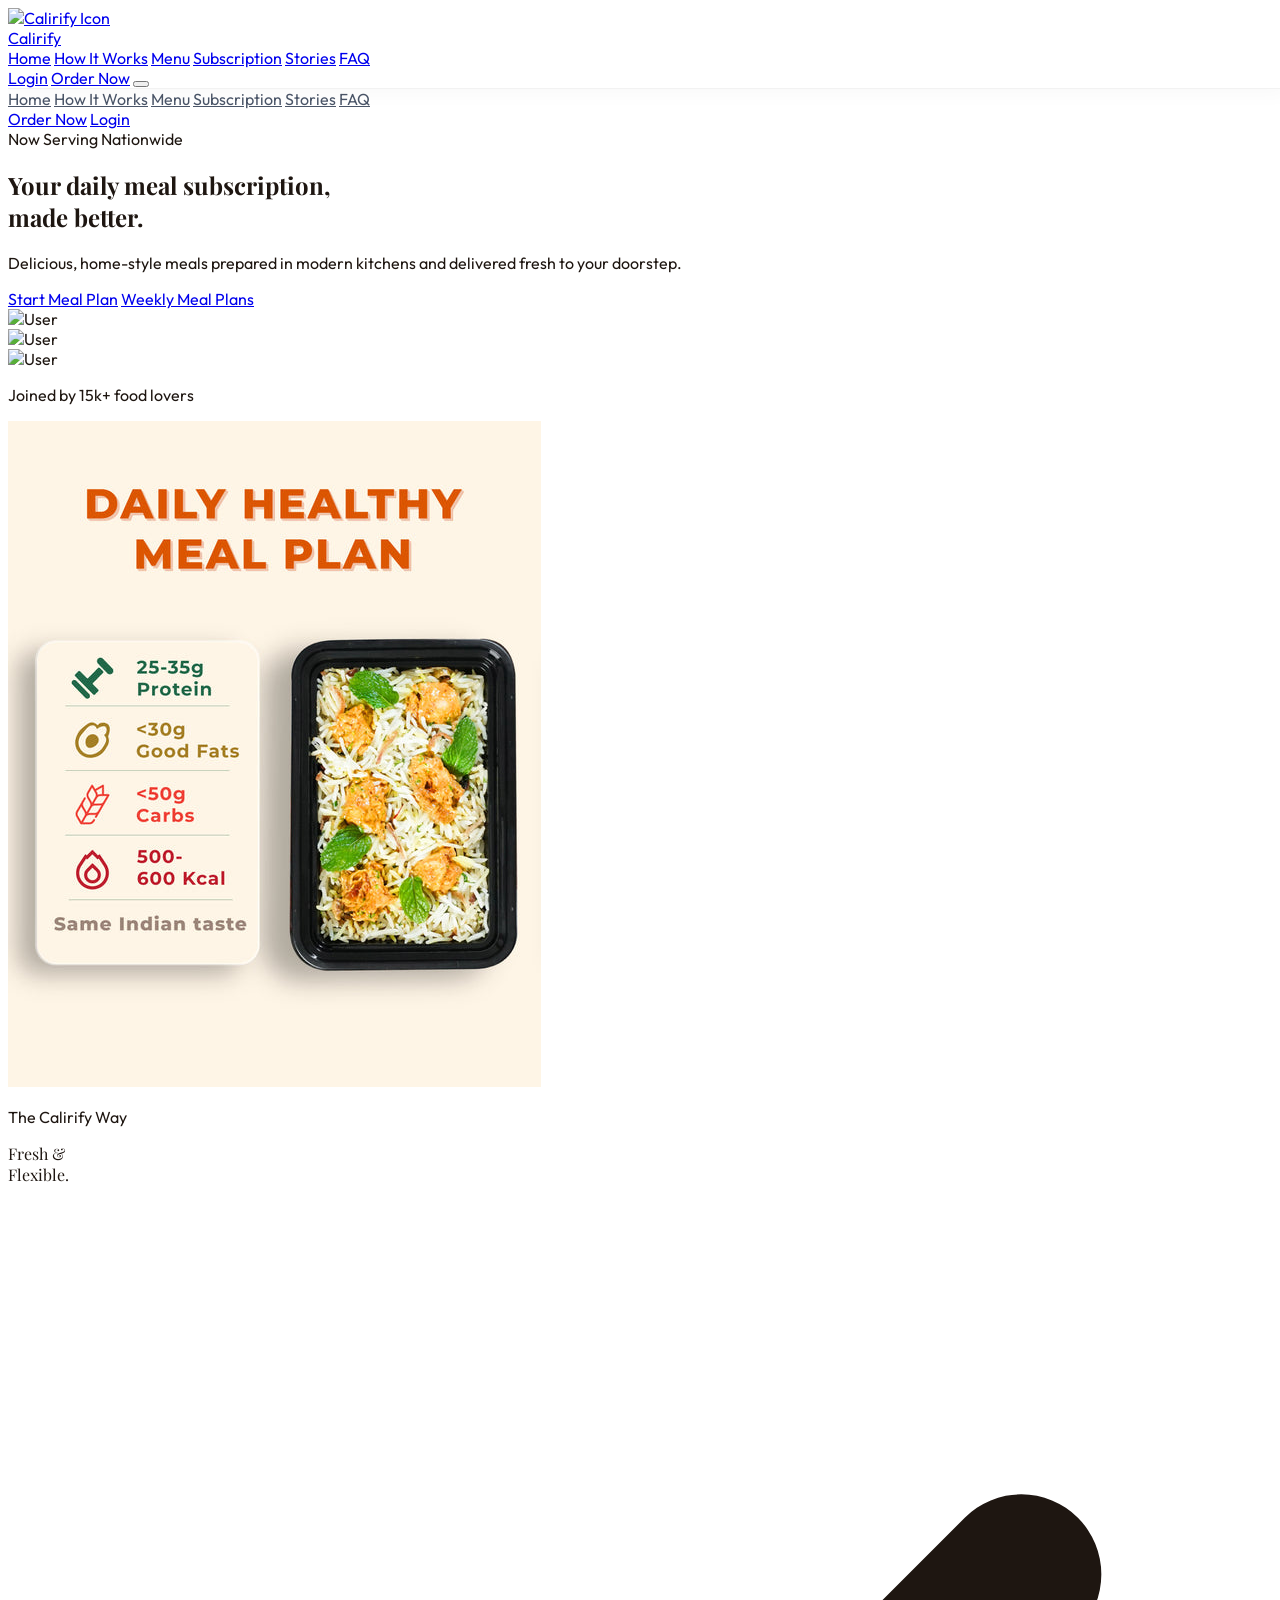
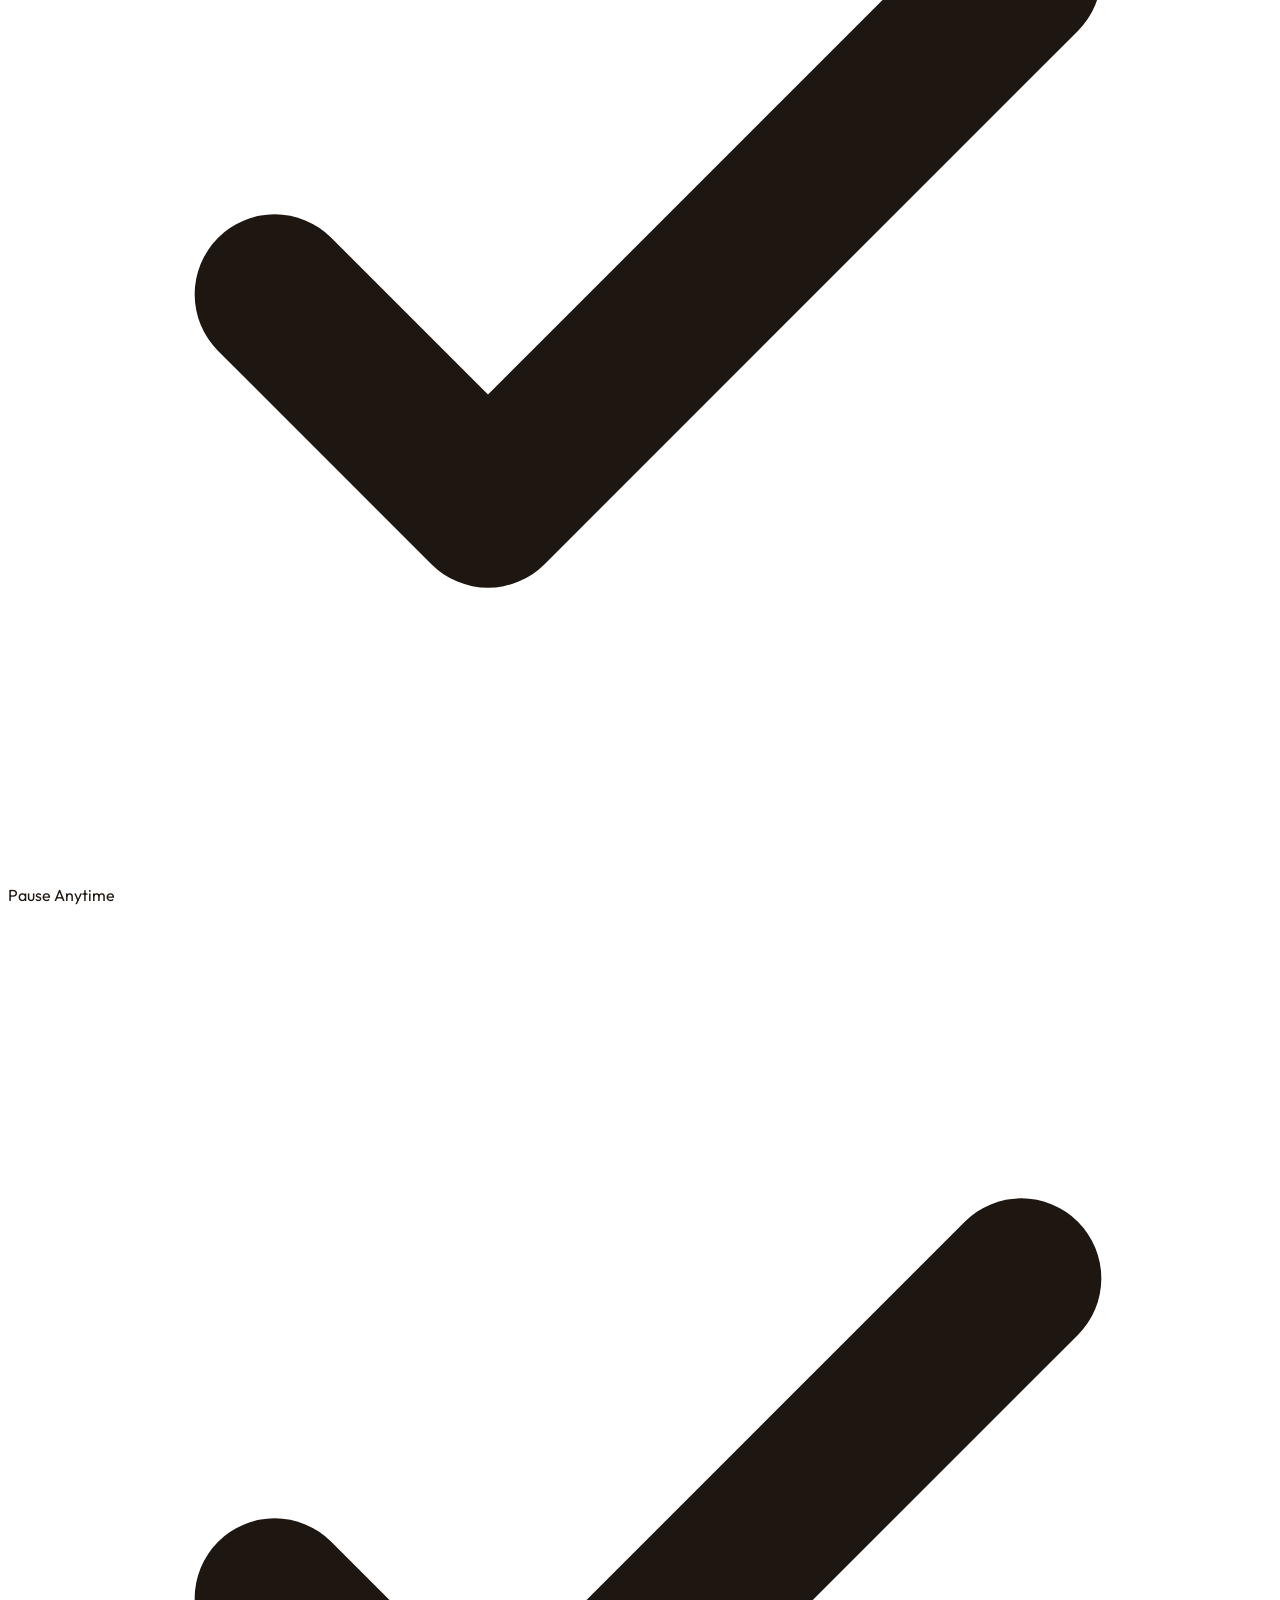
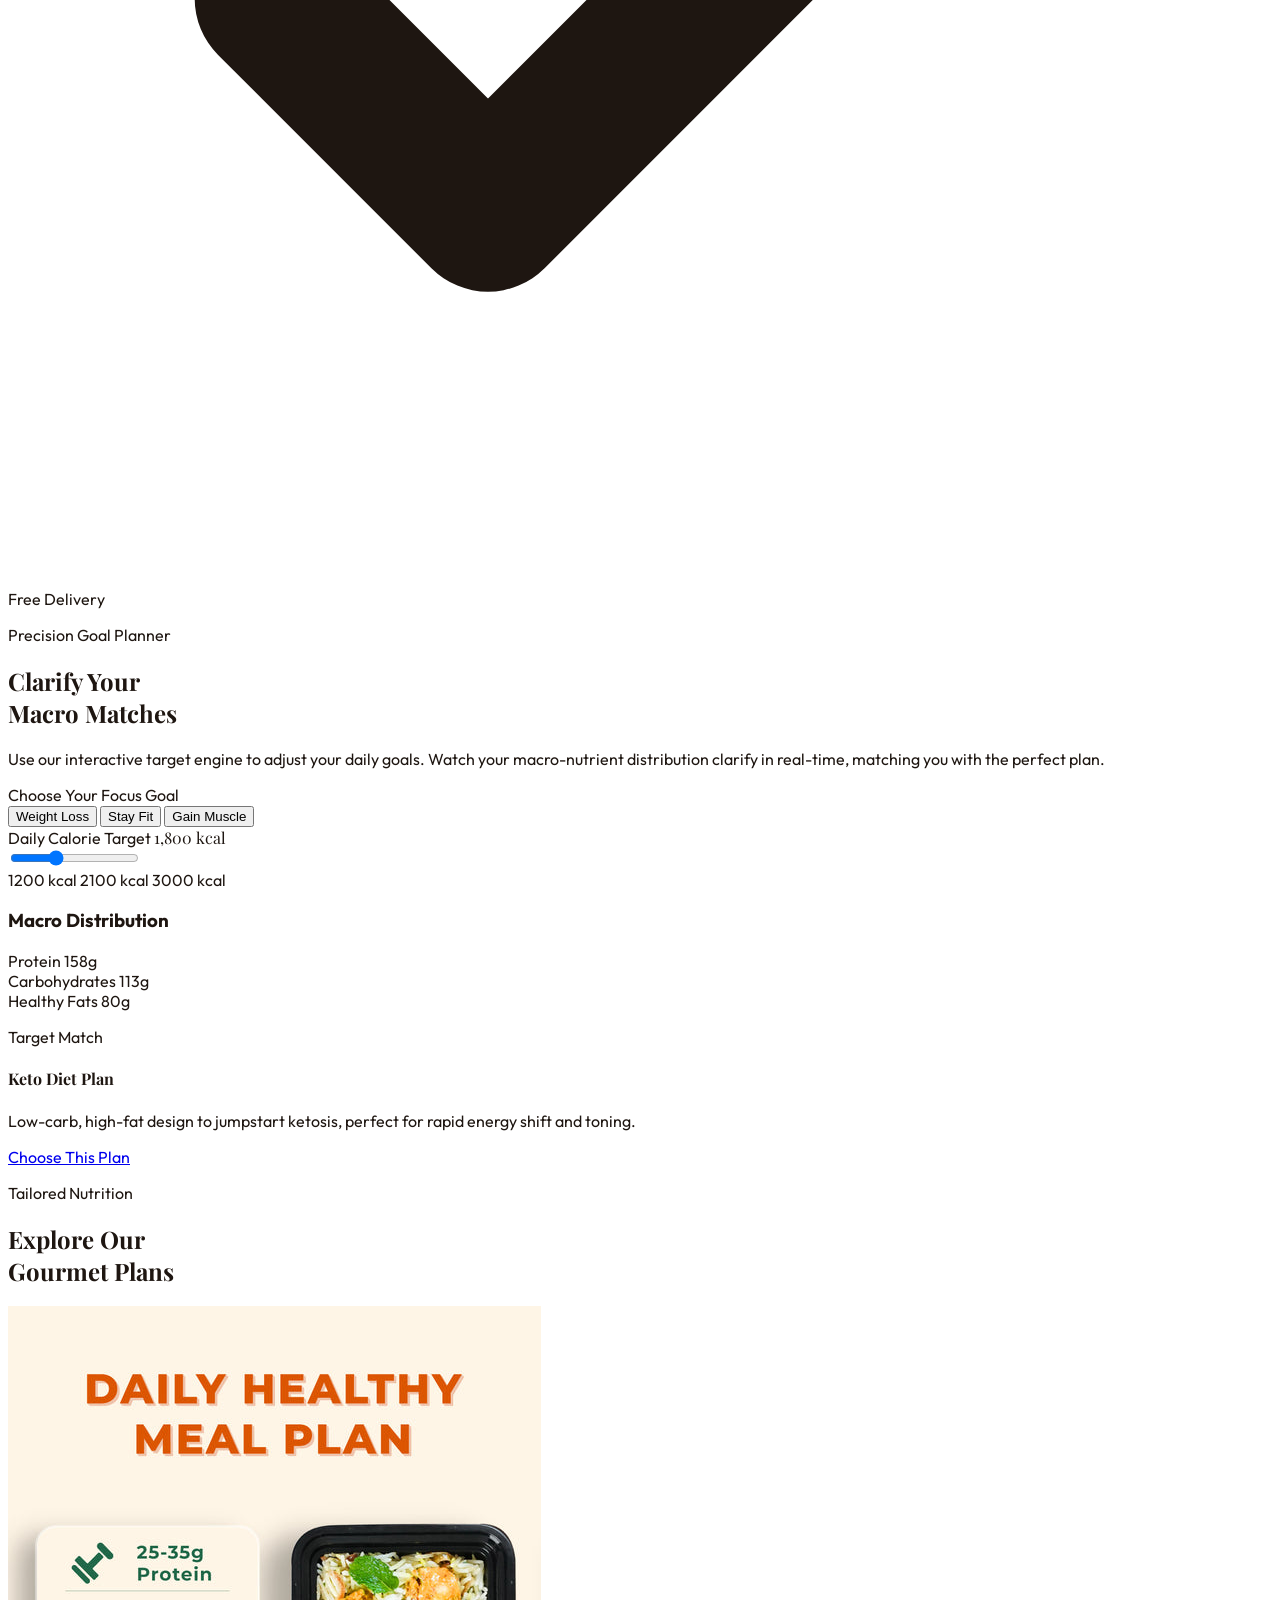
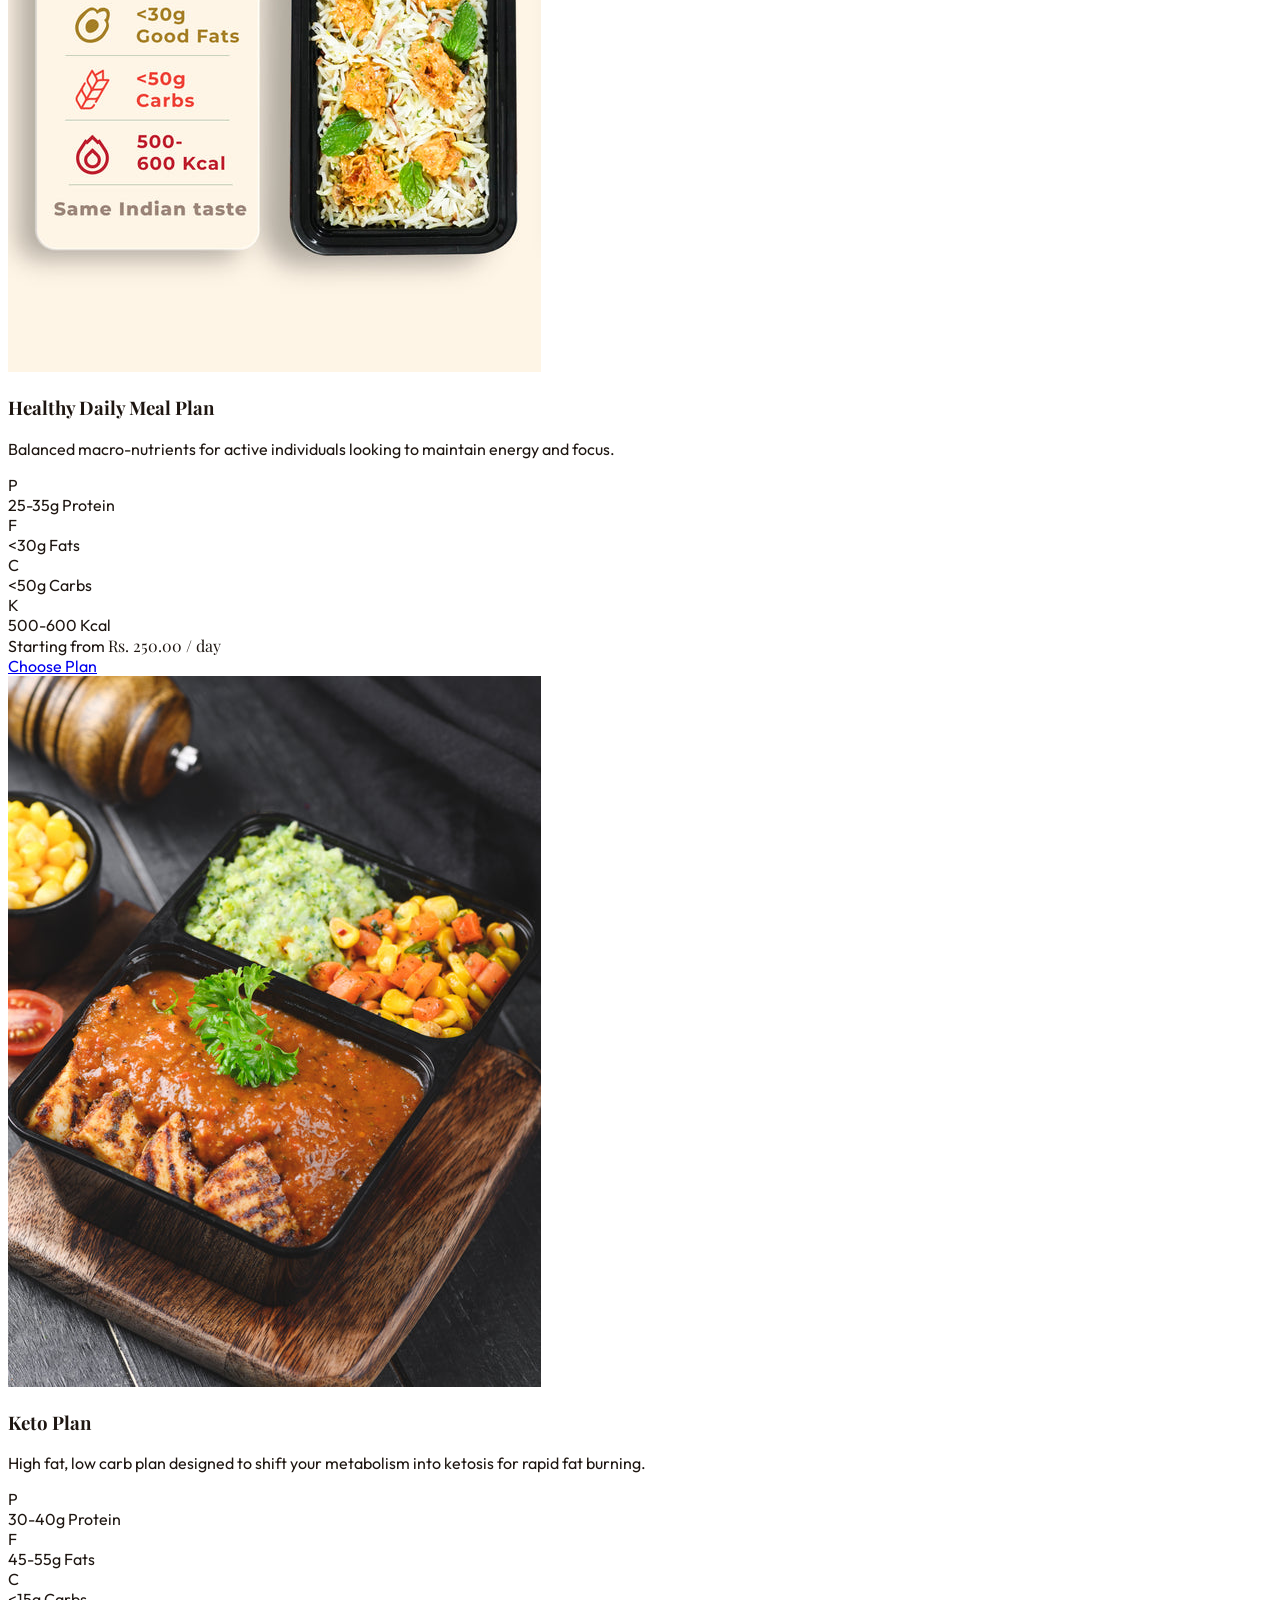
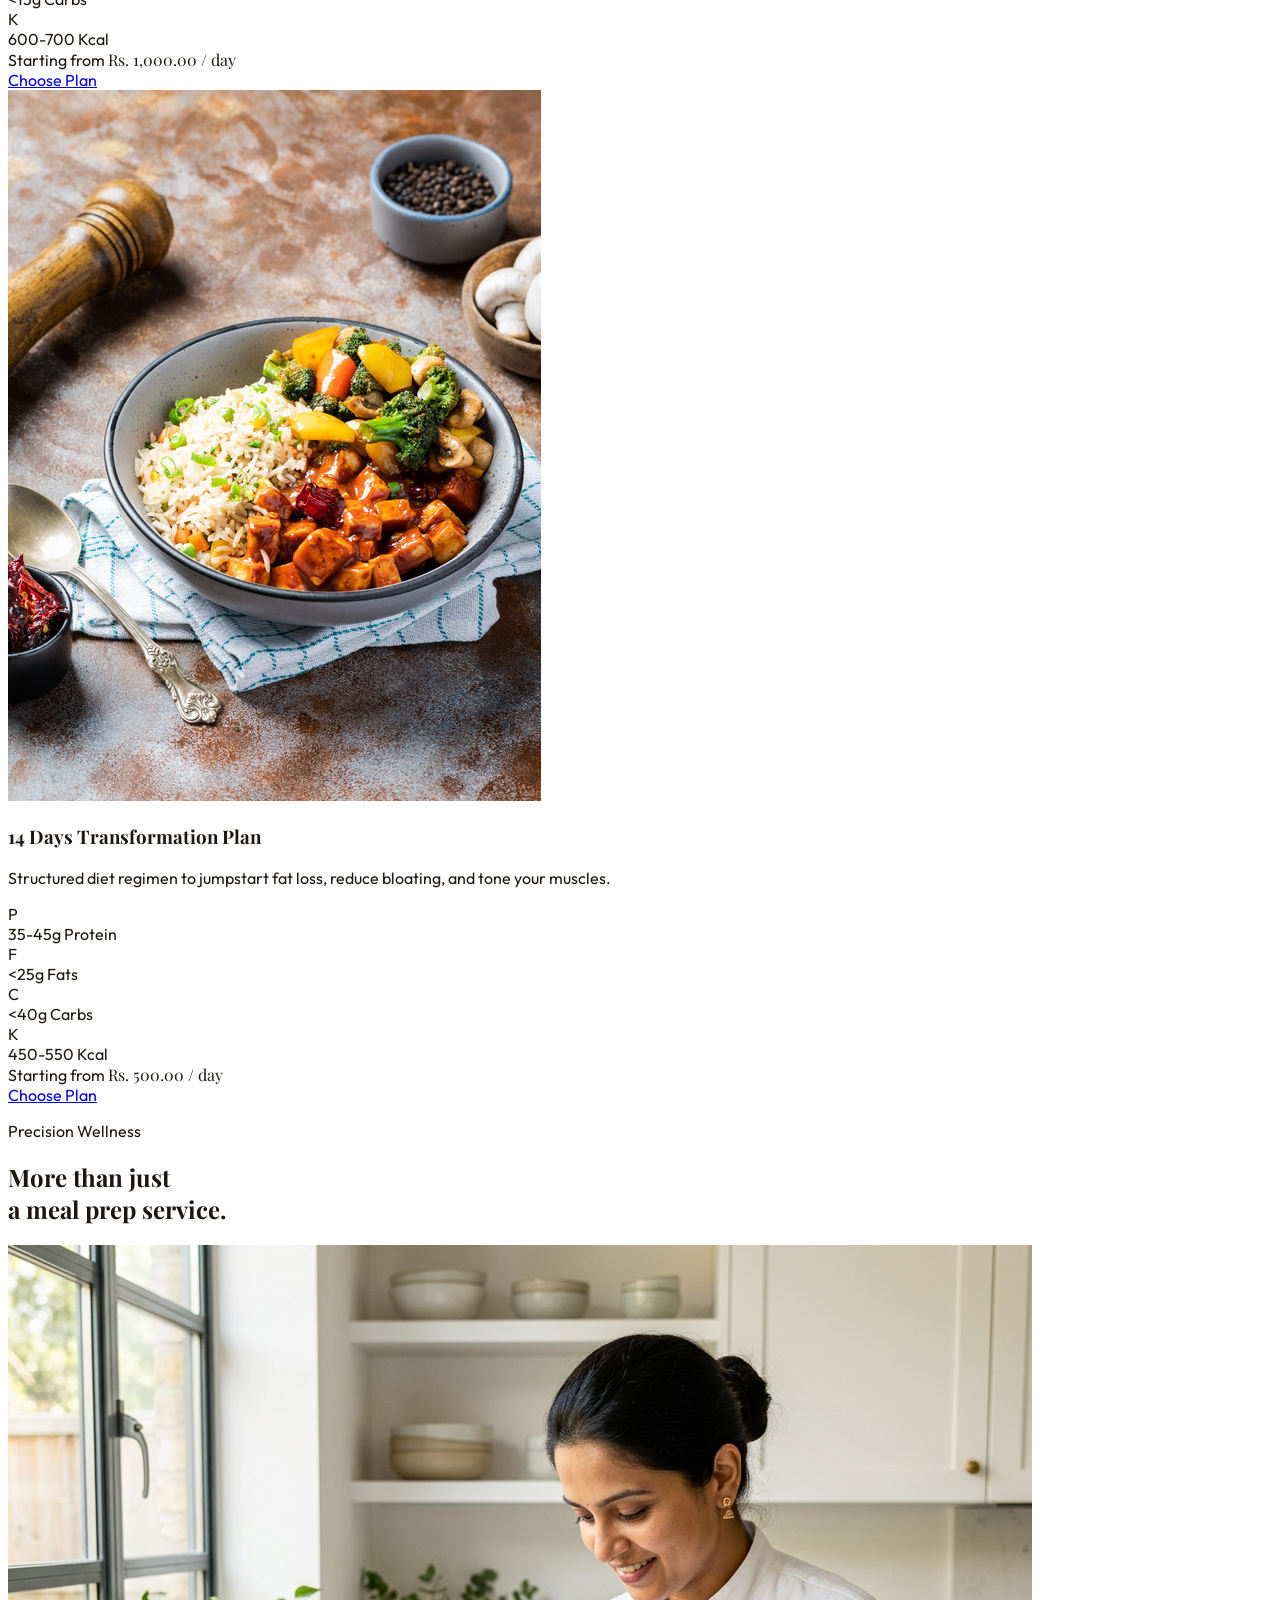
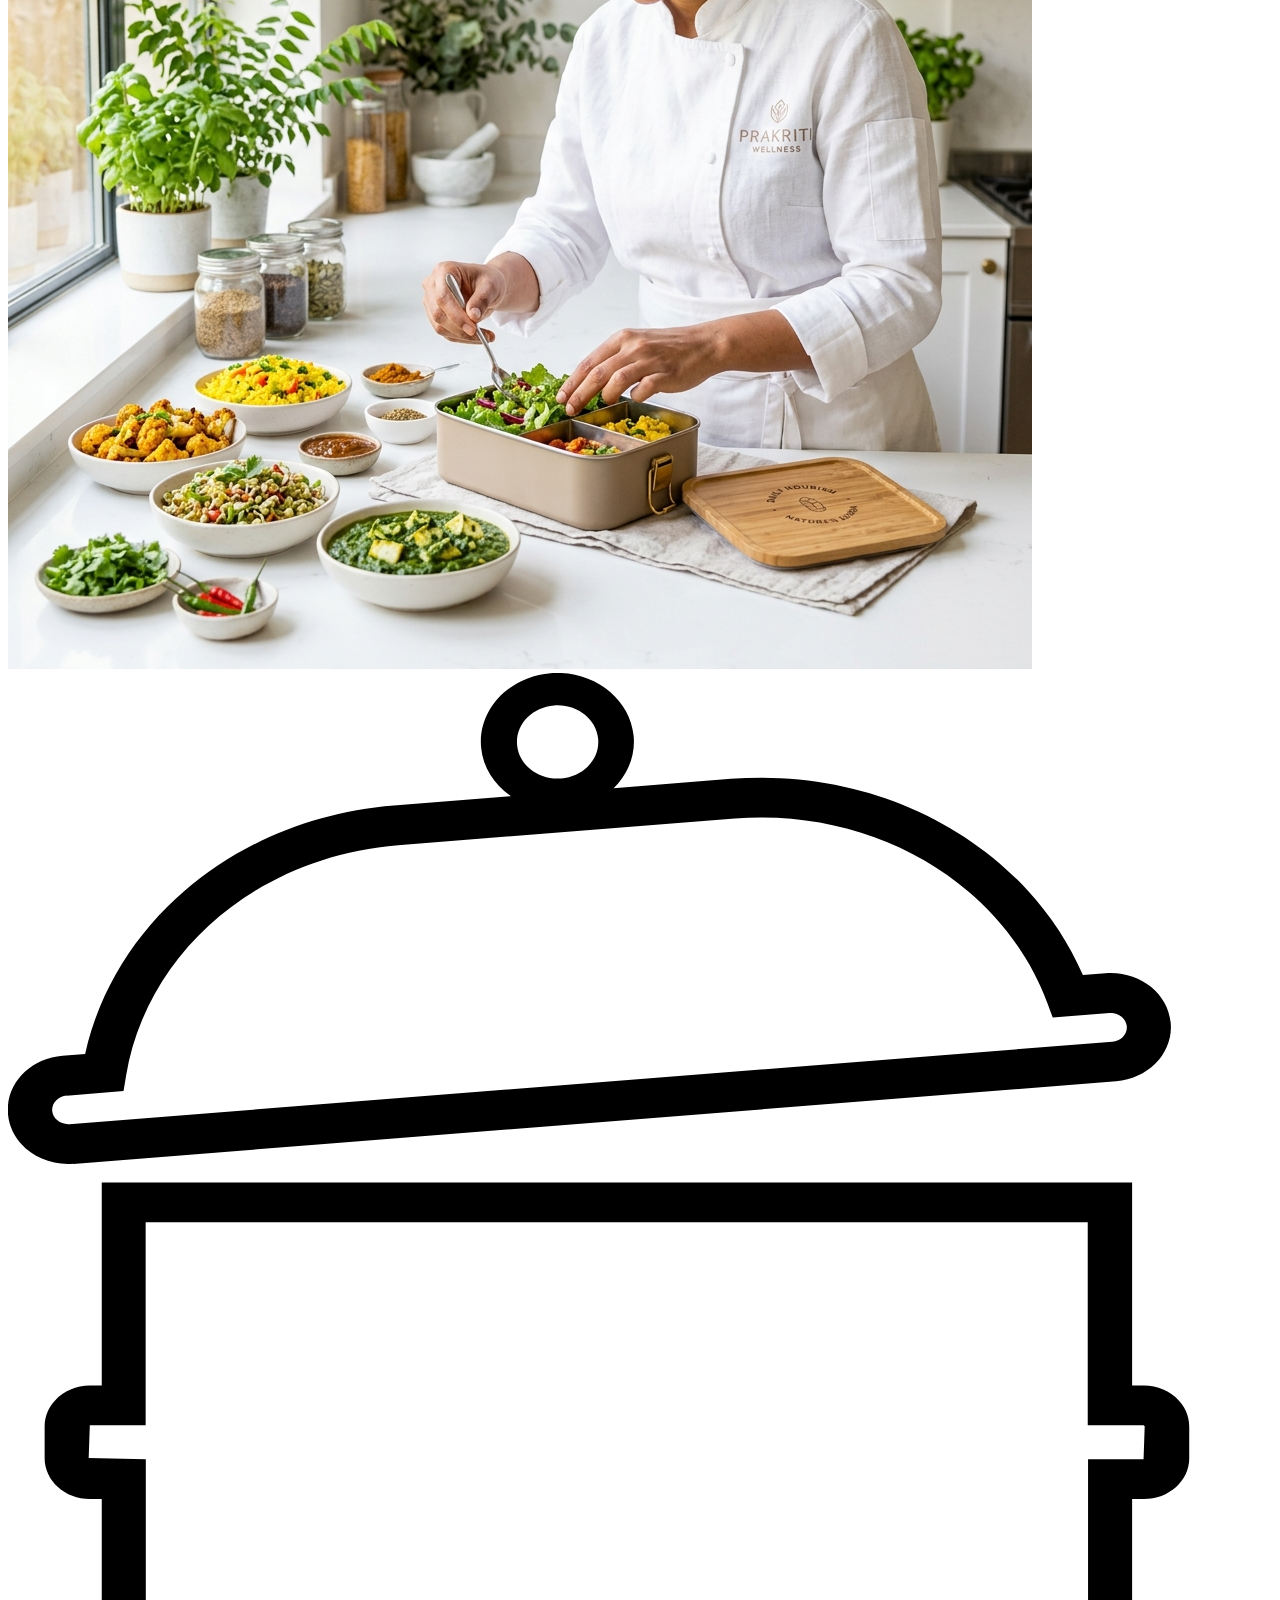
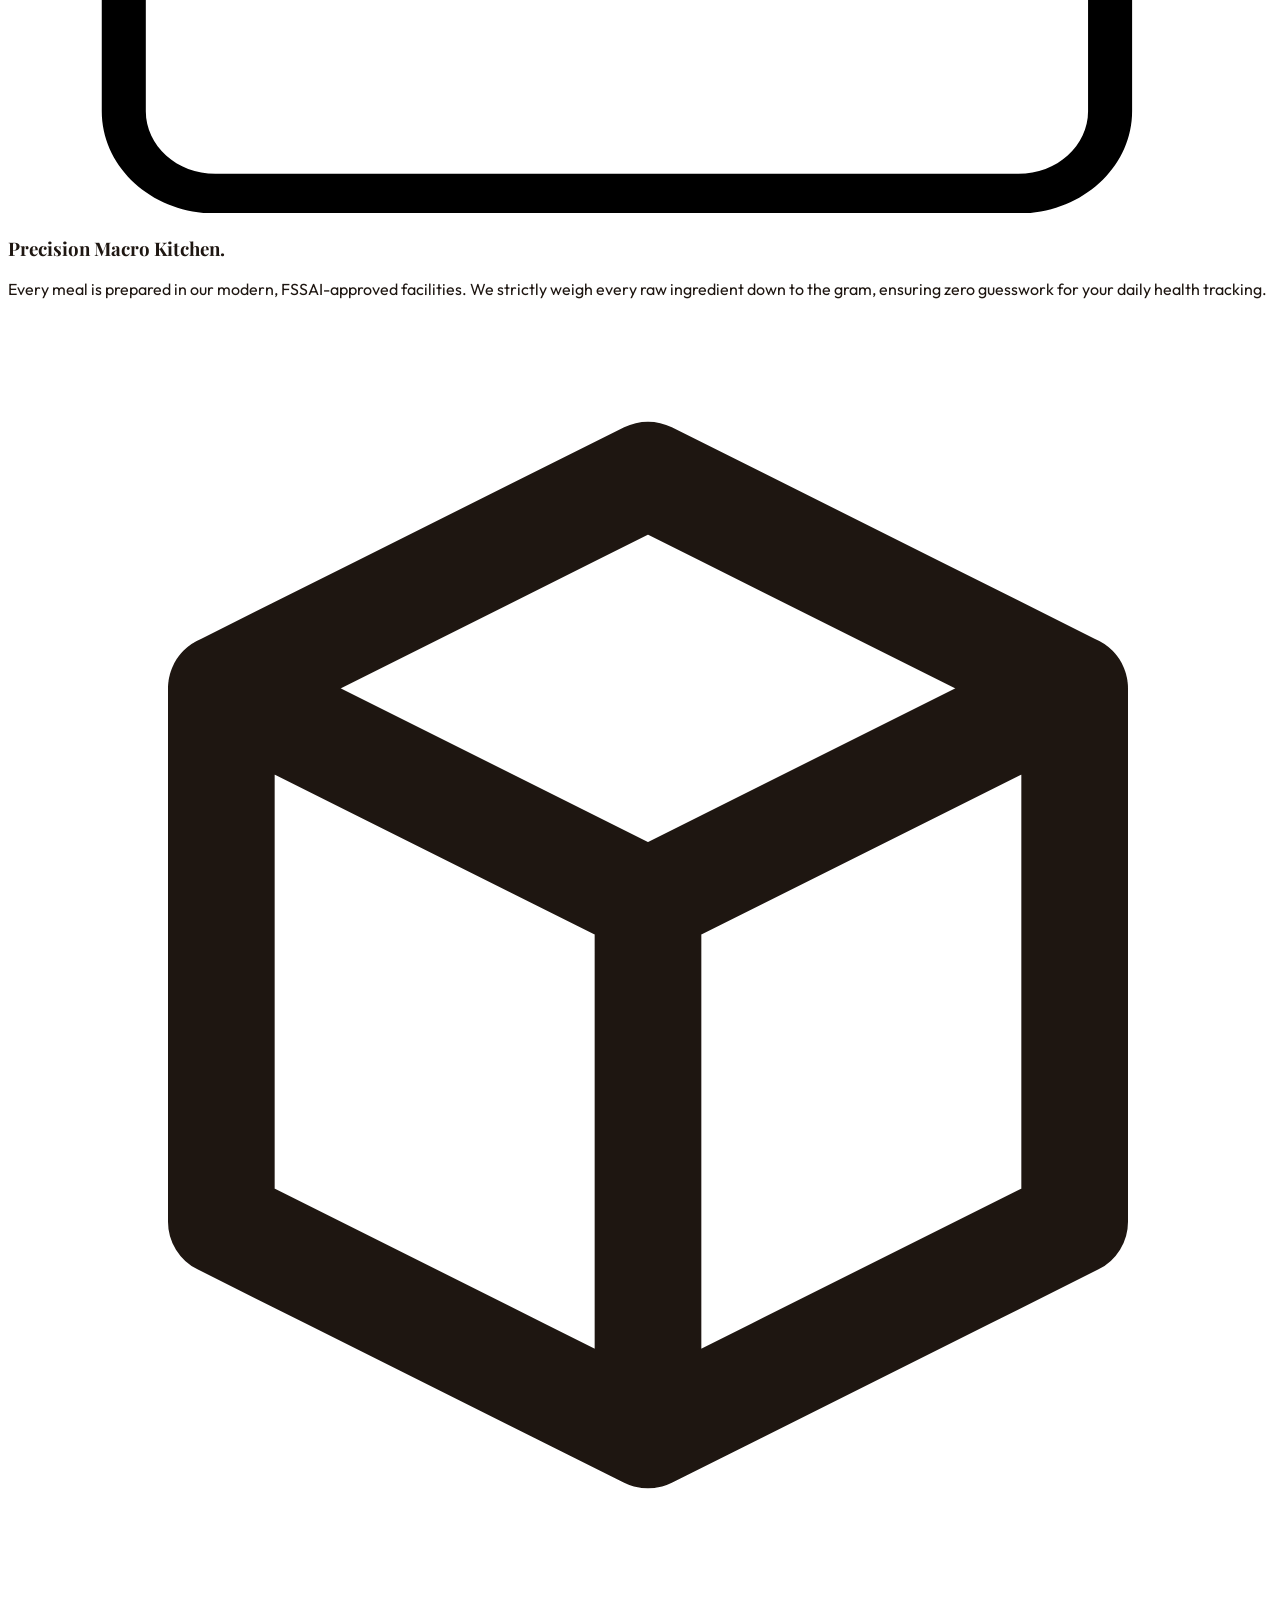
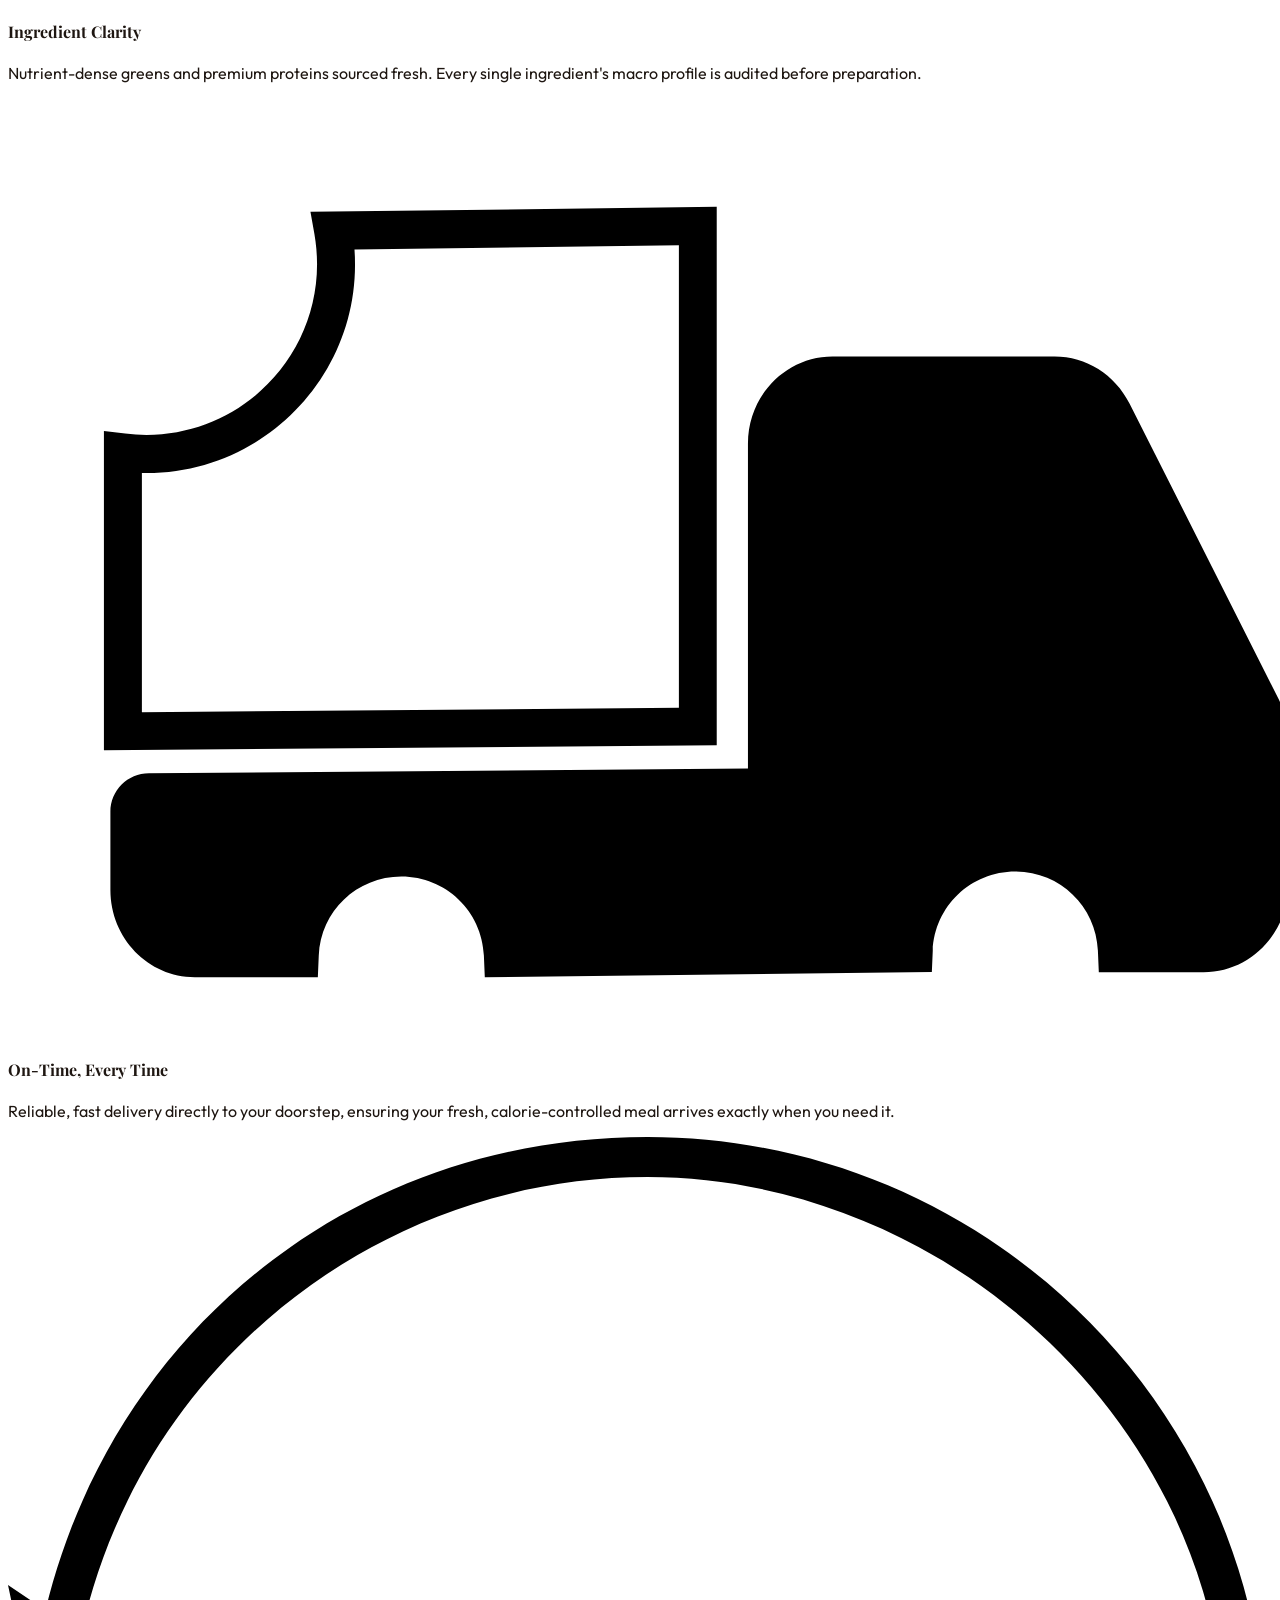
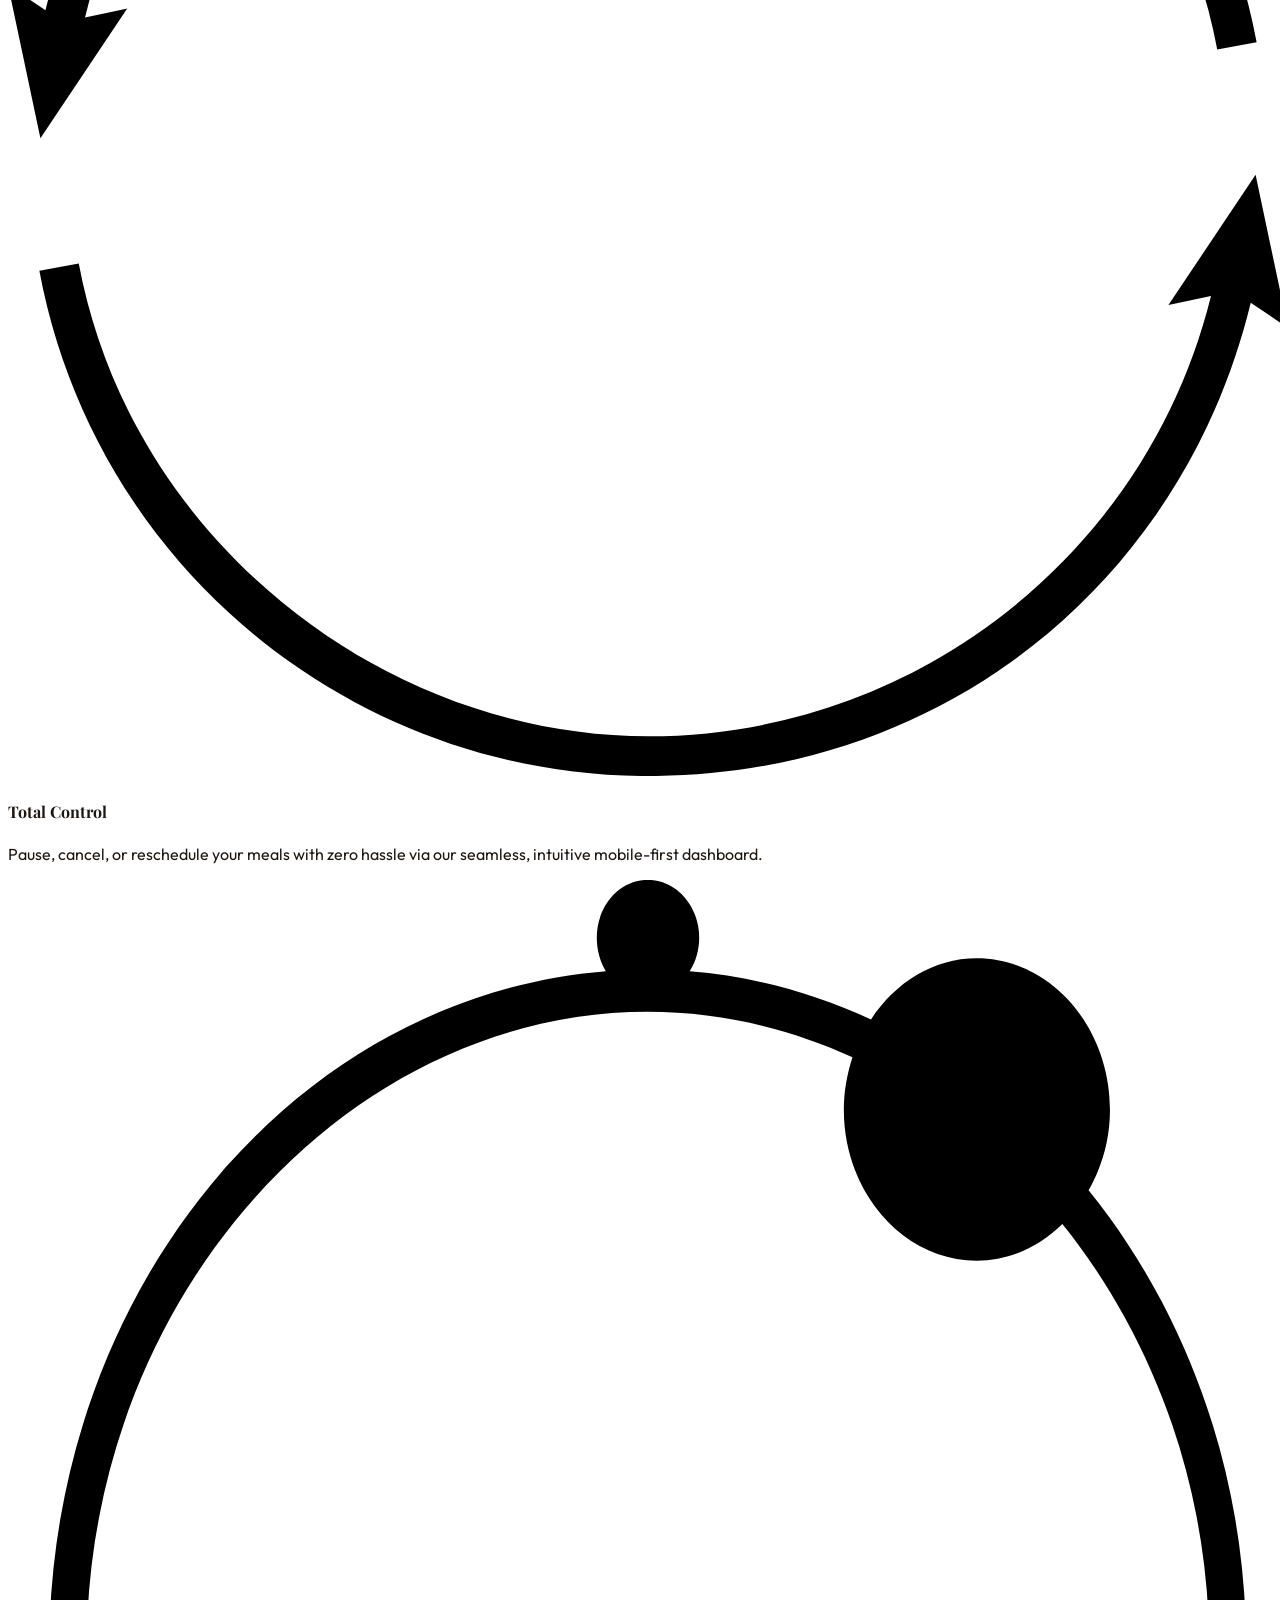
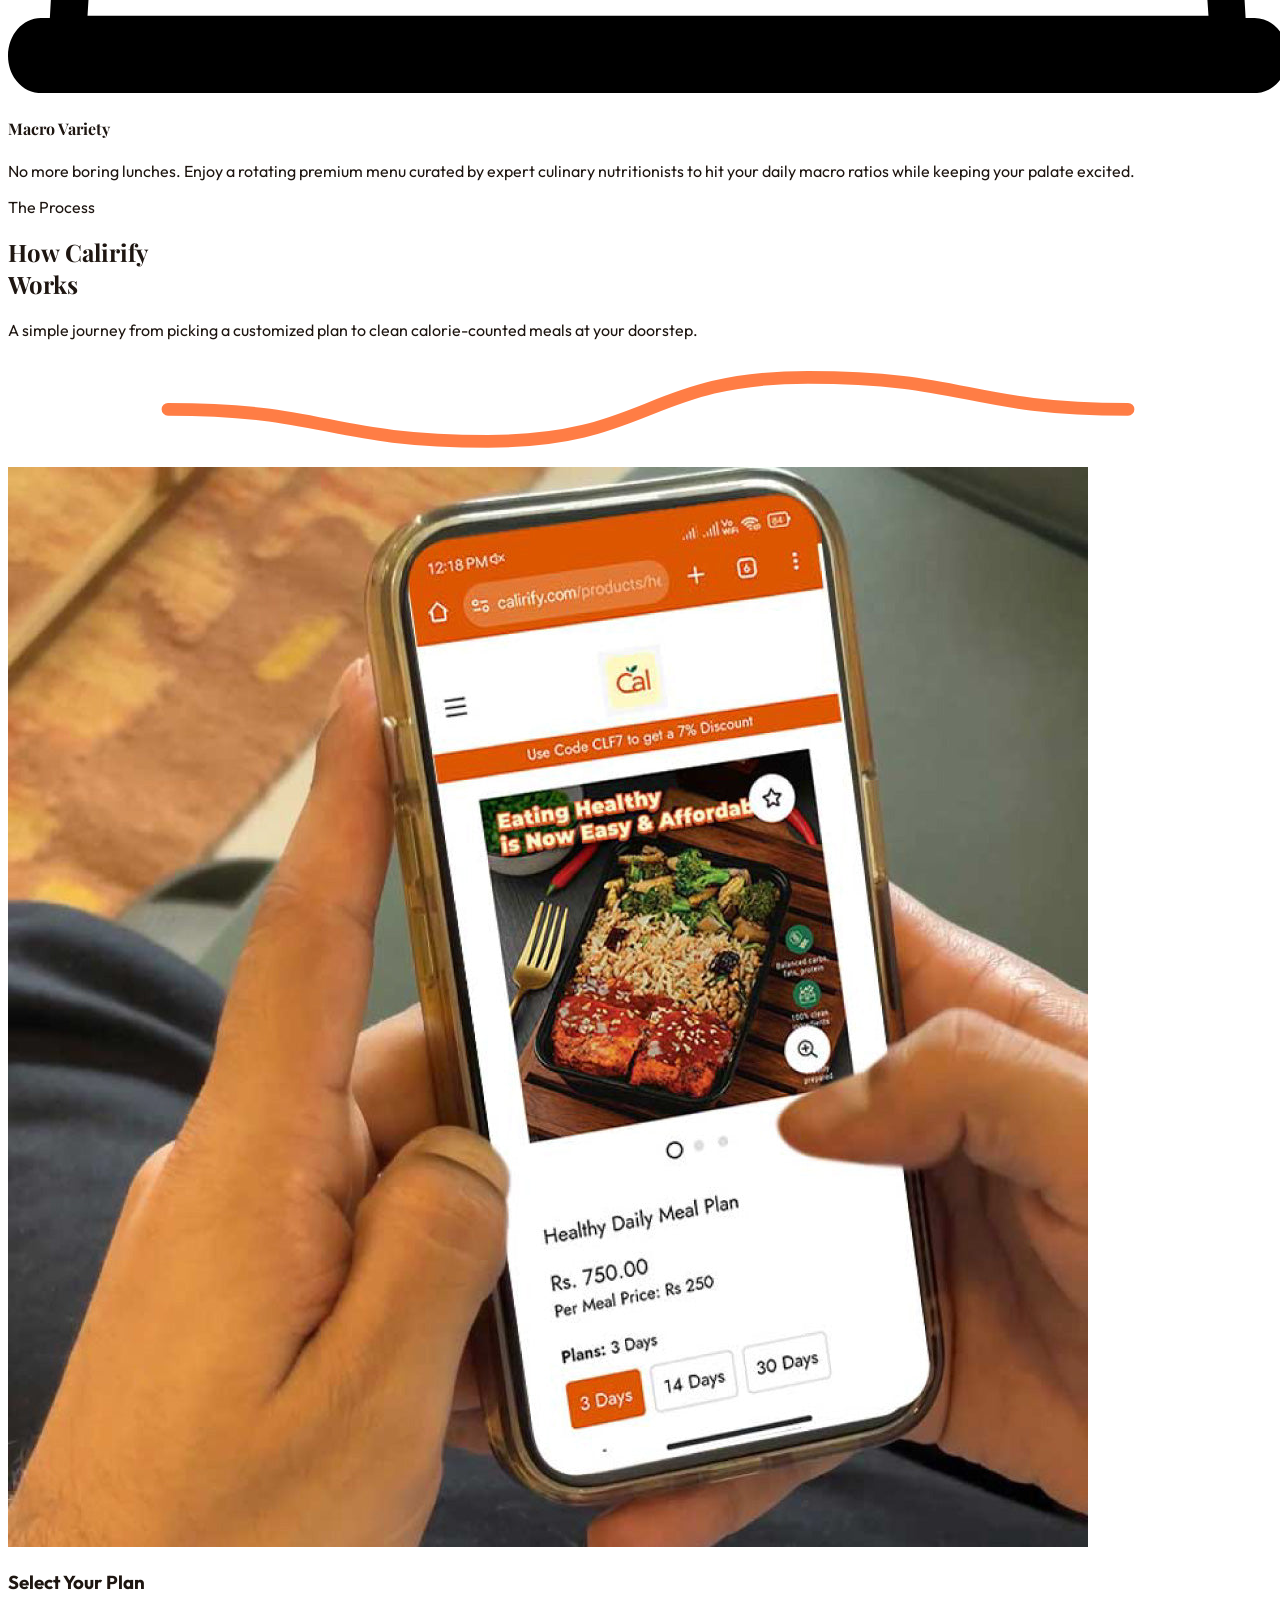
==== commit b0ed554d: "style: align section headings, add customer reviews section, and optimize mobile drag/scroll contain" ====
--- a/index.html
+++ b/index.html
@@ -10,7 +10,7 @@
     <meta name="keywords"
         content="healthy meal delivery, calorie counted food, keto meal plans, healthy meals, office lunch delivery, healthy indian food">
 
-    
+
     <meta property="og:title" content="Calirify | Clean Calorie-Counted Meals">
     <meta property="og:description"
         content="Freshly-cooked, gourmet Indian meals curated for your lifestyle. No planning, no shopping, just pure health in every meal plan.">
@@ -42,16 +42,16 @@
 
     <div id="header-placeholder"></div>
 
-    
+
     <section
         class="relative min-h-[90vh] flex items-center pt-24 pb-12 lg:pt-32 lg:pb-16 overflow-hidden bg-calirify-cream/30 selection:bg-calirify-orange selection:text-white">
-        
+
         <div
             class="absolute inset-0 opacity-[0.02] pointer-events-none bg-[url('https://www.transparenttextures.com/patterns/cubes.png')]">
         </div>
 
         <div class="max-w-7xl mx-auto px-6 grid lg:grid-cols-2 items-center gap-12 lg:gap-20 relative z-10">
-            
+
             <div class="reveal order-1 lg:order-1 text-center lg:text-left">
                 <div
                     class="inline-flex items-center gap-2 px-4 py-1.5 bg-calirify-orange text-white rounded-full text-[10px] font-bold uppercase tracking-[0.2em] mb-8">
@@ -93,7 +93,7 @@
                 </div>
             </div>
 
-            
+
             <div class="relative reveal order-2 lg:order-2 px-4 lg:px-0">
                 <div class="relative rounded-[3rem] overflow-hidden shadow-3xl shadow-calirify-orange/30 group">
                     <img src="assets/images/calirify_images/calirify_scraped_5.jpg" alt="Gourmet Meal Plan"
@@ -103,14 +103,15 @@
                     </div>
                 </div>
 
-                
+
                 <div
                     class="absolute -bottom-4 -right-2 lg:-bottom-6 lg:-right-6 bg-white p-5 lg:p-6 rounded-[1.5rem] lg:rounded-[2rem] shadow-2xl w-[150px] sm:w-[170px] lg:w-[200px] reveal-slow z-10 text-left border border-calirify-orange/5">
                     <p
                         class="text-[8px] lg:text-[9px] font-bold text-gray-400 uppercase tracking-[0.2em] mb-1.5 lg:mb-2">
                         The Calirify Way</p>
                     <p class="text-base lg:text-xl font-serif font-bold text-calirify-dark leading-tight">Fresh &
-                        <br>Flexible.</p>
+                        <br>Flexible.
+                    </p>
                     <div class="mt-3 lg:mt-4 pt-3 lg:pt-4 border-t border-black/5 flex flex-col gap-1.5 lg:gap-2">
                         <div class="flex items-center gap-2">
                             <div
@@ -148,32 +149,50 @@
     <section id="calorie-clarity" class="py-24 bg-calirify-cream/15 scroll-mt-20 border-b border-black/5">
         <div class="max-w-7xl mx-auto px-6">
             <div class="grid lg:grid-cols-12 gap-12 lg:gap-16 items-center">
-                
+
                 <!-- Left Column: Header and Slider Control -->
                 <div class="lg:col-span-5 text-left reveal">
-                    <p class="text-calirify-orange font-bold uppercase tracking-[0.3em] text-[10px] mb-4">Precision Goal Planner</p>
-                    <h2 class="text-4xl md:text-5xl font-serif font-bold text-calirify-dark leading-tight mb-6">Clarify Your <br><span class="text-calirify-orange italic">Macro Matches</span></h2>
-                    <p class="text-gray-500 mb-8 leading-relaxed font-medium">Use our interactive target engine to adjust your daily goals. Watch your macro-nutrient distribution clarify in real-time, matching you with the perfect plan.</p>
-                    
+                    <p class="text-calirify-orange font-bold uppercase tracking-[0.3em] text-[10px] mb-4">Precision Goal
+                        Planner</p>
+                    <h2 class="text-4xl md:text-5xl font-serif font-bold text-calirify-dark leading-tight mb-6">Clarify
+                        Your <br><span class="text-calirify-orange italic">Macro Matches</span></h2>
+                    <p class="text-gray-500 mb-8 leading-relaxed font-medium">Use our interactive target engine to
+                        adjust your daily goals. Watch your macro-nutrient distribution clarify in real-time, matching
+                        you with the perfect plan.</p>
+
                     <!-- Goal Buttons -->
                     <div class="mb-8">
-                        <label class="block text-[10px] font-bold text-gray-400 uppercase tracking-widest mb-3.5">Choose Your Focus Goal</label>
-                        <div class="grid grid-cols-3 gap-3 bg-white p-1.5 rounded-2xl border border-calirify-orange/10 shadow-sm">
-                            <button id="goal-weightloss" class="goal-btn py-3 rounded-xl text-[10px] font-bold uppercase tracking-widest transition-all duration-300 bg-calirify-orange text-white shadow-md shadow-calirify-orange/15" onclick="selectGoal('weightloss')">Weight Loss</button>
-                            <button id="goal-balanced" class="goal-btn py-3 rounded-xl text-[10px] font-bold uppercase tracking-widest transition-all duration-300 text-gray-500 hover:text-calirify-dark" onclick="selectGoal('balanced')">Stay Fit</button>
-                            <button id="goal-muscle" class="goal-btn py-3 rounded-xl text-[10px] font-bold uppercase tracking-widest transition-all duration-300 text-gray-500 hover:text-calirify-dark" onclick="selectGoal('muscle')">Gain Muscle</button>
-                        </div>
-                    </div>
-                    
+                        <label class="block text-[10px] font-bold text-gray-400 uppercase tracking-widest mb-3.5">Choose
+                            Your Focus Goal</label>
+                        <div
+                            class="grid grid-cols-3 gap-3 bg-white p-1.5 rounded-2xl border border-calirify-orange/10 shadow-sm">
+                            <button id="goal-weightloss"
+                                class="goal-btn py-3 rounded-xl text-[10px] font-bold uppercase tracking-widest transition-all duration-300 bg-calirify-orange text-white shadow-md shadow-calirify-orange/15"
+                                onclick="selectGoal('weightloss')">Weight Loss</button>
+                            <button id="goal-balanced"
+                                class="goal-btn py-3 rounded-xl text-[10px] font-bold uppercase tracking-widest transition-all duration-300 text-gray-500 hover:text-calirify-dark"
+                                onclick="selectGoal('balanced')">Stay Fit</button>
+                            <button id="goal-muscle"
+                                class="goal-btn py-3 rounded-xl text-[10px] font-bold uppercase tracking-widest transition-all duration-300 text-gray-500 hover:text-calirify-dark"
+                                onclick="selectGoal('muscle')">Gain Muscle</button>
+                        </div>
+                    </div>
+
                     <!-- Calorie Range Slider -->
                     <div>
                         <div class="flex justify-between items-center mb-3">
-                            <label class="text-[10px] font-bold text-gray-400 uppercase tracking-widest">Daily Calorie Target</label>
-                            <span class="text-2xl font-serif font-bold text-calirify-orange" id="slider-val-label">1,800 kcal</span>
+                            <label class="text-[10px] font-bold text-gray-400 uppercase tracking-widest">Daily Calorie
+                                Target</label>
+                            <span class="text-2xl font-serif font-bold text-calirify-orange" id="slider-val-label">1,800
+                                kcal</span>
                         </div>
                         <div class="relative bg-white p-6 rounded-2xl border border-calirify-orange/10 shadow-sm">
-                            <input type="range" id="calorie-slider" min="1200" max="3000" step="50" value="1800" style="touch-action: pan-y;" class="w-full h-2 bg-gray-100 rounded-lg appearance-none cursor-pointer accent-calirify-orange" oninput="updateCalculations()">
-                            <div class="flex justify-between text-[9px] font-bold text-gray-400 mt-3.5 tracking-wider uppercase">
+                            <input type="range" id="calorie-slider" min="1200" max="3000" step="50" value="1800"
+                                style="touch-action: pan-y;"
+                                class="w-full h-2 bg-gray-100 rounded-lg appearance-none cursor-pointer accent-calirify-orange"
+                                oninput="updateCalculations()">
+                            <div
+                                class="flex justify-between text-[9px] font-bold text-gray-400 mt-3.5 tracking-wider uppercase">
                                 <span>1200 kcal</span>
                                 <span>2100 kcal</span>
                                 <span>3000 kcal</span>
@@ -181,15 +200,17 @@
                         </div>
                     </div>
                 </div>
-                
+
                 <!-- Right Column: Interactive Output Display -->
                 <div class="lg:col-span-7 reveal" style="transition-delay: 150ms;">
-                    <div class="bg-white rounded-[3rem] p-8 lg:p-12 border border-calirify-orange/5 shadow-2xl relative overflow-hidden flex flex-col md:flex-row gap-8 lg:gap-12 items-center">
-                        
+                    <div
+                        class="bg-white rounded-[3rem] p-8 lg:p-12 border border-calirify-orange/5 shadow-2xl relative overflow-hidden flex flex-col md:flex-row gap-8 lg:gap-12 items-center">
+
                         <!-- Macro Bars Representation -->
                         <div class="w-full md:w-3/5 space-y-6 text-left">
-                            <h3 class="text-[10px] font-bold text-gray-400 uppercase tracking-widest mb-2">Macro Distribution</h3>
-                            
+                            <h3 class="text-[10px] font-bold text-gray-400 uppercase tracking-widest mb-2">Macro
+                                Distribution</h3>
+
                             <!-- Protein -->
                             <div>
                                 <div class="flex justify-between items-center text-xs font-bold mb-2">
@@ -198,11 +219,14 @@
                                     </span>
                                     <span class="text-gray-500" id="protein-g-label">158g</span>
                                 </div>
-                                <div class="w-full h-3.5 bg-gray-50 rounded-full overflow-hidden border border-gray-100/30">
-                                    <div id="protein-bar" class="h-full bg-calirify-orange rounded-full transition-all duration-500" style="width: 35%;"></div>
+                                <div
+                                    class="w-full h-3.5 bg-gray-50 rounded-full overflow-hidden border border-gray-100/30">
+                                    <div id="protein-bar"
+                                        class="h-full bg-calirify-orange rounded-full transition-all duration-500"
+                                        style="width: 35%;"></div>
                                 </div>
                             </div>
-                            
+
                             <!-- Carbs -->
                             <div>
                                 <div class="flex justify-between items-center text-xs font-bold mb-2">
@@ -211,11 +235,14 @@
                                     </span>
                                     <span class="text-gray-500" id="carbs-g-label">113g</span>
                                 </div>
-                                <div class="w-full h-3.5 bg-gray-50 rounded-full overflow-hidden border border-gray-100/30">
-                                    <div id="carbs-bar" class="h-full bg-amber-500 rounded-full transition-all duration-500" style="width: 25%;"></div>
+                                <div
+                                    class="w-full h-3.5 bg-gray-50 rounded-full overflow-hidden border border-gray-100/30">
+                                    <div id="carbs-bar"
+                                        class="h-full bg-amber-500 rounded-full transition-all duration-500"
+                                        style="width: 25%;"></div>
                                 </div>
                             </div>
-                            
+
                             <!-- Fats -->
                             <div>
                                 <div class="flex justify-between items-center text-xs font-bold mb-2">
@@ -224,27 +251,36 @@
                                     </span>
                                     <span class="text-gray-500" id="fats-g-label">80g</span>
                                 </div>
-                                <div class="w-full h-3.5 bg-gray-50 rounded-full overflow-hidden border border-gray-100/30">
-                                    <div id="fats-bar" class="h-full bg-emerald-500 rounded-full transition-all duration-500" style="width: 40%;"></div>
+                                <div
+                                    class="w-full h-3.5 bg-gray-50 rounded-full overflow-hidden border border-gray-100/30">
+                                    <div id="fats-bar"
+                                        class="h-full bg-emerald-500 rounded-full transition-all duration-500"
+                                        style="width: 40%;"></div>
                                 </div>
                             </div>
                         </div>
-                        
+
                         <!-- Recommended Plan Card Display -->
-                        <div class="w-full md:w-2/5 p-6 rounded-[2rem] bg-calirify-cream/40 border border-calirify-orange/10 flex flex-col justify-between min-h-[280px]">
+                        <div
+                            class="w-full md:w-2/5 p-6 rounded-[2rem] bg-calirify-cream/40 border border-calirify-orange/10 flex flex-col justify-between min-h-[280px]">
                             <div class="text-left">
-                                <p class="text-[8px] font-bold text-calirify-orange uppercase tracking-[0.2em] mb-1.5">Target Match</p>
-                                <h4 class="text-2xl font-serif font-bold text-calirify-dark mb-3" id="match-plan-title">Keto Diet Plan</h4>
-                                <p class="text-xs text-gray-500 leading-relaxed" id="match-plan-desc">Low-carb, high-fat design to jumpstart ketosis, perfect for rapid energy shift and toning.</p>
+                                <p class="text-[8px] font-bold text-calirify-orange uppercase tracking-[0.2em] mb-1.5">
+                                    Target Match</p>
+                                <h4 class="text-2xl font-serif font-bold text-calirify-dark mb-3" id="match-plan-title">
+                                    Keto Diet Plan</h4>
+                                <p class="text-xs text-gray-500 leading-relaxed" id="match-plan-desc">Low-carb, high-fat
+                                    design to jumpstart ketosis, perfect for rapid energy shift and toning.</p>
                             </div>
                             <div class="mt-6">
-                                <a href="pages/order.html" class="block w-full py-3.5 bg-calirify-orange text-white font-bold text-[10px] uppercase tracking-widest text-center rounded-xl hover:scale-[1.02] active:scale-[0.98] shadow-md shadow-calirify-orange/15 transition-all duration-300">Choose This Plan</a>
-                            </div>
-                        </div>
-                        
-                    </div>
-                </div>
-                
+                                <a href="pages/order.html"
+                                    class="block w-full py-3.5 bg-calirify-orange text-white font-bold text-[10px] uppercase tracking-widest text-center rounded-xl hover:scale-[1.02] active:scale-[0.98] shadow-md shadow-calirify-orange/15 transition-all duration-300">Choose
+                                    This Plan</a>
+                            </div>
+                        </div>
+
+                    </div>
+                </div>
+
             </div>
         </div>
     </section>
@@ -254,11 +290,11 @@
             <div class="text-left mb-16 reveal">
                 <p class="text-calirify-orange font-bold uppercase tracking-[0.3em] text-[11px] mb-4">Tailored Nutrition
                 </p>
-                <h2 class="text-4xl md:text-5xl font-serif font-bold text-calirify-dark">Explore Our Plans</h2>
+                <h2 class="text-4xl md:text-5xl font-serif font-bold text-calirify-dark leading-tight">Explore Our <br><span class="text-calirify-orange italic">Gourmet Plans</span></h2>
             </div>
 
             <div class="grid grid-cols-1 md:grid-cols-3 gap-8">
-                
+
                 <div
                     class="group bg-calirify-cream/40 rounded-[2.5rem] border border-calirify-orange/5 p-8 transition-all duration-500 hover:shadow-2xl hover:shadow-calirify-orange/10 hover:-translate-y-2 reveal flex flex-col justify-between">
                     <div>
@@ -274,7 +310,7 @@
                         <p class="text-sm text-gray-500 mb-6 leading-relaxed">Balanced macro-nutrients for active
                             individuals looking to maintain energy and focus.</p>
 
-                        
+
                         <div
                             class="grid grid-cols-2 gap-3 mb-6 bg-white p-5 rounded-2xl border border-calirify-orange/5">
                             <div class="flex items-center gap-2">
@@ -315,7 +351,7 @@
                     </div>
                 </div>
 
-                
+
                 <div class="group bg-calirify-cream/40 rounded-[2.5rem] border border-calirify-orange/5 p-8 transition-all duration-500 hover:shadow-2xl hover:shadow-calirify-orange/10 hover:-translate-y-2 reveal flex flex-col justify-between"
                     style="transition-delay: 100ms;">
                     <div>
@@ -330,7 +366,7 @@
                         <p class="text-sm text-gray-500 mb-6 leading-relaxed">High fat, low carb plan designed to shift
                             your metabolism into ketosis for rapid fat burning.</p>
 
-                        
+
                         <div
                             class="grid grid-cols-2 gap-3 mb-6 bg-white p-5 rounded-2xl border border-calirify-orange/5">
                             <div class="flex items-center gap-2">
@@ -371,7 +407,7 @@
                     </div>
                 </div>
 
-                
+
                 <div class="group bg-calirify-cream/40 rounded-[2.5rem] border border-calirify-orange/5 p-8 transition-all duration-500 hover:shadow-2xl hover:shadow-calirify-orange/10 hover:-translate-y-2 reveal flex flex-col justify-between"
                     style="transition-delay: 200ms;">
                     <div>
@@ -388,7 +424,7 @@
                         <p class="text-sm text-gray-500 mb-6 leading-relaxed">Structured diet regimen to jumpstart fat
                             loss, reduce bloating, and tone your muscles.</p>
 
-                        
+
                         <div
                             class="grid grid-cols-2 gap-3 mb-6 bg-white p-5 rounded-2xl border border-calirify-orange/5">
                             <div class="flex items-center gap-2">
@@ -432,12 +468,13 @@
         </div>
     </section>
 
-    
+
     <section id="why-calirify" class="py-24 bg-calirify-cream/30 border-y border-black/5">
         <div class="max-w-7xl mx-auto px-6">
             <div class="text-left mb-16 reveal">
-                <p class="text-calirify-orange font-bold uppercase tracking-[0.3em] text-[11px] mb-4">Precision Wellness</p>
-                <h2 class="text-4xl md:text-5xl font-serif font-bold">More than a meal prep service.</h2>
+                <p class="text-calirify-orange font-bold uppercase tracking-[0.3em] text-[11px] mb-4">Precision Wellness
+                </p>
+                <h2 class="text-4xl md:text-5xl font-serif font-bold text-calirify-dark leading-tight">More than just <br>a <span class="text-calirify-orange italic">meal prep service.</span></h2>
             </div>
 
             <div class="grid grid-cols-1 md:grid-cols-3 gap-6">
@@ -449,7 +486,7 @@
                         <img src="assets/images/process-clean copy.png" alt="Modern Kitchen"
                             class="w-full h-full object-cover object-bottom scale-[1.02] origin-bottom transition-transform duration-700 group-hover:scale-110 will-change-transform">
                         <div
-                            class="absolute inset-0 bg-gradient-to-t from-[#1a0a10] via-calirify-orange/80 to-transparent opacity-90">
+                            class="absolute inset-0 bg-gradient-to-t from-[#1a0a10] via-calirify-orange/55 to-transparent opacity-90">
                         </div>
                     </div>
                     <div class="relative z-10 p-10 lg:p-12 w-full flex flex-col lg:flex-row gap-8 lg:items-center">
@@ -468,7 +505,8 @@
                             <h3 class="text-2xl md:text-3xl font-serif font-bold text-white mb-4 leading-tight">
                                 Precision Macro Kitchen.</h3>
                             <p class="text-base text-white/80 leading-relaxed max-w-lg">Every meal is prepared in our
-                                modern, FSSAI-approved facilities. We strictly weigh every raw ingredient down to the gram, ensuring zero guesswork for your daily health tracking.</p>
+                                modern, FSSAI-approved facilities. We strictly weigh every raw ingredient down to the
+                                gram, ensuring zero guesswork for your daily health tracking.</p>
                         </div>
                     </div>
                 </div>
@@ -487,7 +525,9 @@
                         </svg>
                     </div>
                     <h4 class="text-xl font-serif font-bold text-white mb-4 relative z-10">Ingredient Clarity</h4>
-                    <p class="text-sm text-white/80 leading-relaxed relative z-10">Nutrient-dense greens and premium proteins sourced fresh. Every single ingredient's macro profile is audited before preparation.</p>
+                    <p class="text-sm text-white/80 leading-relaxed relative z-10">Nutrient-dense greens and premium
+                        proteins sourced fresh. Every single ingredient's macro profile is audited before preparation.
+                    </p>
                 </div>
 
                 <!-- Daily Delivery -->
@@ -505,7 +545,8 @@
                         </svg>
                     </div>
                     <h4 class="text-xl font-serif font-bold text-calirify-dark mb-4">On-Time, Every Time</h4>
-                    <p class="text-sm text-gray-500 leading-relaxed">Reliable, fast delivery directly to your doorstep, ensuring your fresh, calorie-controlled meal arrives exactly when you need it.</p>
+                    <p class="text-sm text-gray-500 leading-relaxed">Reliable, fast delivery directly to your doorstep,
+                        ensuring your fresh, calorie-controlled meal arrives exactly when you need it.</p>
                 </div>
 
                 <!-- Flexibility -->
@@ -523,7 +564,8 @@
                         </svg>
                     </div>
                     <h4 class="text-xl font-serif font-bold text-calirify-dark mb-4">Total Control</h4>
-                    <p class="text-sm text-gray-500 leading-relaxed">Pause, cancel, or reschedule your meals with zero hassle via our seamless, intuitive mobile-first dashboard.</p>
+                    <p class="text-sm text-gray-500 leading-relaxed">Pause, cancel, or reschedule your meals with zero
+                        hassle via our seamless, intuitive mobile-first dashboard.</p>
                 </div>
 
                 <!-- Variety -->
@@ -538,116 +580,122 @@
                         </svg>
                     </div>
                     <h4 class="text-xl font-serif font-bold text-calirify-dark mb-4">Macro Variety</h4>
-                    <p class="text-sm text-gray-500 leading-relaxed">No more boring lunches. Enjoy a rotating premium menu curated by expert culinary nutritionists to hit your daily macro ratios while keeping your palate excited.</p>
+                    <p class="text-sm text-gray-500 leading-relaxed">No more boring lunches. Enjoy a rotating premium
+                        menu curated by expert culinary nutritionists to hit your daily macro ratios while keeping your
+                        palate excited.</p>
                 </div>
 
             </div>
         </div>
     </section>
 
-    
+
     <section id="how-it-works" class="py-24 bg-white scroll-mt-20 relative overflow-hidden border-b border-black/5">
         <div class="max-w-7xl mx-auto px-6 relative z-10">
             <div class="flex flex-col md:flex-row items-start md:items-end justify-between mb-16 reveal">
                 <div class="max-w-xl text-left">
                     <p class="text-calirify-orange font-bold uppercase tracking-[0.3em] text-[10px] mb-4">The Process
                     </p>
-                    <h2 class="text-4xl font-serif font-bold">How it works?</h2>
+                    <h2 class="text-4xl md:text-5xl font-serif font-bold text-calirify-dark leading-tight">How Calirify <br><span class="text-calirify-orange italic">Works</span></h2>
                 </div>
                 <p class="text-gray-500 max-w-md mt-4 md:mt-0 font-medium leading-relaxed text-left md:text-right">A
                     simple journey from picking a customized plan to clean calorie-counted meals at your doorstep.</p>
             </div>
 
-            
+
             <div class="relative">
                 <!-- Connecting Ribbon (SVG Process Path) -->
-                <div class="absolute top-1/4 left-0 w-full h-32 pointer-events-none hidden lg:block -z-10 animate-pulse duration-[4000ms]">
+                <div
+                    class="absolute top-1/4 left-0 w-full h-32 pointer-events-none hidden lg:block -z-10 animate-pulse duration-[4000ms]">
                     <svg width="100%" height="100%" viewBox="0 0 1200 100" preserveAspectRatio="none" fill="none"
                         xmlns="http://www.w3.org/2000/svg">
-                        <path
-                            d="M150 50C300 50 300 80 450 80C600 80 600 20 750 20C900 20 900 50 1050 50"
+                        <path d="M150 50C300 50 300 80 450 80C600 80 600 20 750 20C900 20 900 50 1050 50"
                             stroke="#FF7D45" stroke-width="12" stroke-linecap="round" class="opacity-[0.12]" />
-                        <path
-                            d="M150 50C300 50 300 80 450 80C600 80 600 20 750 20C900 20 900 50 1050 50"
+                        <path d="M150 50C300 50 300 80 450 80C600 80 600 20 750 20C900 20 900 50 1050 50"
                             stroke="#FF7D45" stroke-width="2" stroke-dasharray="10 15" stroke-linecap="round"
                             class="opacity-20" />
                     </svg>
                 </div>
 
-                <div id="process-container" class="flex overflow-x-auto lg:grid lg:grid-cols-4 gap-6 lg:gap-8 pb-8 lg:pb-0 snap-x snap-mandatory hide-scrollbar -mx-6 px-6 lg:mx-0 lg:px-0 cursor-grab active:cursor-grabbing items-start">
-
-                
-                <div class="group relative reveal shrink-0 w-[75vw] sm:w-[45vw] lg:w-auto snap-center">
-                    <div
-                        class="relative aspect-square mb-6 rounded-[2rem] overflow-hidden shadow-lg border border-black/5">
-                        <img src="assets/images/calirify_images/calirify_scraped_17.jpg" alt="Select Your Plan"
-                            class="w-full h-full object-cover transition-transform duration-500 group-hover:scale-105">
+                <div id="process-container"
+                    class="flex overflow-x-auto lg:grid lg:grid-cols-4 gap-6 lg:gap-8 pb-8 lg:pb-0 snap-x snap-mandatory hide-scrollbar -mx-6 px-6 lg:mx-0 lg:px-0 cursor-grab active:cursor-grabbing items-start">
+
+
+                    <div class="group relative reveal shrink-0 w-[75vw] sm:w-[45vw] lg:w-auto snap-center">
                         <div
-                            class="absolute inset-0 bg-gradient-to-t from-calirify-orange/40 to-transparent opacity-0 group-hover:opacity-100 transition-opacity duration-300">
-                        </div>
-                    </div>
-                    <h3
-                        class="text-xl font-sans font-bold leading-snug text-calirify-dark group-hover:text-calirify-orange transition-colors text-left">
-                        Select Your Plan
-                    </h3>
-                </div>
-
-                
-                <div class="group relative reveal shrink-0 w-[75vw] sm:w-[45vw] lg:w-auto snap-center" style="transition-delay: 100ms;">
-                    <div
-                        class="relative aspect-square mb-6 rounded-[2rem] overflow-hidden shadow-lg border border-black/5">
-                        <img src="assets/images/calirify_images/calirify_scraped_14.jpg"
-                            alt="Clean Calorie Counted Food Delivered Daily"
-                            class="w-full h-full object-cover transition-transform duration-500 group-hover:scale-105">
+                            class="relative aspect-square mb-6 rounded-[2rem] overflow-hidden shadow-lg border border-black/5">
+                            <img src="assets/images/calirify_images/calirify_scraped_17.jpg" alt="Select Your Plan"
+                                class="w-full h-full object-cover transition-transform duration-500 group-hover:scale-105">
+                            <div
+                                class="absolute inset-0 bg-gradient-to-t from-calirify-orange/40 to-transparent opacity-0 group-hover:opacity-100 transition-opacity duration-300">
+                            </div>
+                        </div>
+                        <h3
+                            class="text-xl font-sans font-bold leading-snug text-calirify-dark group-hover:text-calirify-orange transition-colors text-left">
+                            Select Your Plan
+                        </h3>
+                    </div>
+
+
+                    <div class="group relative reveal shrink-0 w-[75vw] sm:w-[45vw] lg:w-auto snap-center"
+                        style="transition-delay: 100ms;">
                         <div
-                            class="absolute inset-0 bg-gradient-to-t from-calirify-orange/40 to-transparent opacity-0 group-hover:opacity-100 transition-opacity duration-300">
-                        </div>
-                    </div>
-                    <h3
-                        class="text-xl font-sans font-bold leading-snug text-calirify-dark group-hover:text-calirify-orange transition-colors text-left">
-                        Clean Calorie Counted Food Delivered Daily
-                    </h3>
-                </div>
-
-                
-                <div class="group relative reveal shrink-0 w-[75vw] sm:w-[45vw] lg:w-auto snap-center" style="transition-delay: 200ms;">
-                    <div
-                        class="relative aspect-square mb-6 rounded-[2rem] overflow-hidden shadow-lg border border-black/5">
-                        <img src="assets/images/calirify_images/calirify_scraped_12.jpg"
-                            alt="Flexibility to Cancel Your Meals"
-                            class="w-full h-full object-cover transition-transform duration-500 group-hover:scale-105">
+                            class="relative aspect-square mb-6 rounded-[2rem] overflow-hidden shadow-lg border border-black/5">
+                            <img src="assets/images/calirify_images/calirify_scraped_14.jpg"
+                                alt="Clean Calorie Counted Food Delivered Daily"
+                                class="w-full h-full object-cover transition-transform duration-500 group-hover:scale-105">
+                            <div
+                                class="absolute inset-0 bg-gradient-to-t from-calirify-orange/40 to-transparent opacity-0 group-hover:opacity-100 transition-opacity duration-300">
+                            </div>
+                        </div>
+                        <h3
+                            class="text-xl font-sans font-bold leading-snug text-calirify-dark group-hover:text-calirify-orange transition-colors text-left">
+                            Clean Calorie Counted Food Delivered Daily
+                        </h3>
+                    </div>
+
+
+                    <div class="group relative reveal shrink-0 w-[75vw] sm:w-[45vw] lg:w-auto snap-center"
+                        style="transition-delay: 200ms;">
                         <div
-                            class="absolute inset-0 bg-gradient-to-t from-calirify-orange/40 to-transparent opacity-0 group-hover:opacity-100 transition-opacity duration-300">
-                        </div>
-                    </div>
-                    <h3
-                        class="text-xl font-sans font-bold leading-snug text-calirify-dark group-hover:text-calirify-orange transition-colors text-left">
-                        Flexibility to Cancel Your Meals
-                    </h3>
-                </div>
-
-                
-                <div class="group relative reveal shrink-0 w-[75vw] sm:w-[45vw] lg:w-auto snap-center" style="transition-delay: 300ms;">
-                    <div
-                        class="relative aspect-square mb-6 rounded-[2rem] overflow-hidden shadow-lg border border-black/5">
-                        <img src="assets/images/calirify_images/calirify_scraped_36.jpg" alt="Eat Healthy Tasty Daily"
-                            class="w-full h-full object-cover transition-transform duration-500 group-hover:scale-105">
+                            class="relative aspect-square mb-6 rounded-[2rem] overflow-hidden shadow-lg border border-black/5">
+                            <img src="assets/images/calirify_images/calirify_scraped_12.jpg"
+                                alt="Flexibility to Cancel Your Meals"
+                                class="w-full h-full object-cover transition-transform duration-500 group-hover:scale-105">
+                            <div
+                                class="absolute inset-0 bg-gradient-to-t from-calirify-orange/40 to-transparent opacity-0 group-hover:opacity-100 transition-opacity duration-300">
+                            </div>
+                        </div>
+                        <h3
+                            class="text-xl font-sans font-bold leading-snug text-calirify-dark group-hover:text-calirify-orange transition-colors text-left">
+                            Flexibility to Cancel Your Meals
+                        </h3>
+                    </div>
+
+
+                    <div class="group relative reveal shrink-0 w-[75vw] sm:w-[45vw] lg:w-auto snap-center"
+                        style="transition-delay: 300ms;">
                         <div
-                            class="absolute inset-0 bg-gradient-to-t from-calirify-orange/40 to-transparent opacity-0 group-hover:opacity-100 transition-opacity duration-300">
-                        </div>
-                    </div>
-                    <h3
-                        class="text-xl font-sans font-bold leading-snug text-calirify-dark group-hover:text-calirify-orange transition-colors text-left">
-                        Eat Healthy Tasty Daily
-                    </h3>
-                </div>
-
-            </div>
+                            class="relative aspect-square mb-6 rounded-[2rem] overflow-hidden shadow-lg border border-black/5">
+                            <img src="assets/images/calirify_images/calirify_scraped_36.jpg"
+                                alt="Eat Healthy Tasty Daily"
+                                class="w-full h-full object-cover transition-transform duration-500 group-hover:scale-105">
+                            <div
+                                class="absolute inset-0 bg-gradient-to-t from-calirify-orange/40 to-transparent opacity-0 group-hover:opacity-100 transition-opacity duration-300">
+                            </div>
+                        </div>
+                        <h3
+                            class="text-xl font-sans font-bold leading-snug text-calirify-dark group-hover:text-calirify-orange transition-colors text-left">
+                            Eat Healthy Tasty Daily
+                        </h3>
+                    </div>
+
+                </div>
             </div>
         </div>
     </section>
 
-    
+
     <section class="py-16 bg-calirify-cream/30 border-y border-black/5 scroll-mt-20">
         <div class="max-w-7xl mx-auto px-6 grid grid-cols-2 md:grid-cols-4 gap-12 text-center">
             <div class="reveal">
@@ -669,20 +717,18 @@
         </div>
     </section>
 
-    
+
     <section id="weekly-menu" class="py-20 bg-white border-t border-black/5 scroll-mt-20">
         <div class="max-w-7xl mx-auto px-6">
             <div class="flex flex-col md:flex-row justify-between items-start md:items-end mb-8 md:mb-16 reveal">
                 <div class="max-w-xl">
                     <p class="text-calirify-orange font-bold uppercase tracking-[0.2em] text-[10px] mb-4">Weekly Menu
                         Rotation</p>
-                    <h2 class="text-4xl font-serif font-bold leading-tight">Fresh meal subscriptions, <br>delivered to
-                        your
-                        schedule.</h2>
-                </div>
-                
+                    <h2 class="text-4xl md:text-5xl font-serif font-bold text-calirify-dark leading-tight">Fresh meal subscriptions, <br>delivered to <span class="text-calirify-orange italic">your schedule.</span></h2>
+                </div>
+
                 <div class="flex flex-col sm:flex-row items-center gap-4 lg:gap-8 mt-8 lg:mt-0 w-full sm:w-auto">
-                    
+
                     <div
                         class="flex p-1.5 bg-calirify-cream/20 rounded-full border border-calirify-orange/10 w-full sm:w-auto">
                         <button id="veg-toggle"
@@ -692,7 +738,7 @@
                             class="flex-1 sm:flex-none px-8 py-2.5 rounded-full text-[10px] uppercase tracking-widest font-bold transition-all duration-300 text-gray-400">Non-Veg</button>
                     </div>
 
-                    
+
                     <div class="hidden lg:flex items-center gap-3">
                         <button id="scroll-left"
                             class="w-11 h-11 rounded-full border border-calirify-orange/20 flex items-center justify-center text-calirify-orange hover:bg-calirify-orange hover:text-white transition-all duration-300 shadow-sm hover:shadow-md"
@@ -714,7 +760,7 @@
                 </div>
             </div>
 
-            
+
             <div class="flex overflow-x-auto snap-x snap-mandatory gap-4 lg:gap-6 pt-4 pb-8 -mx-6 px-6 lg:mx-0 lg:px-0 hide-scrollbar cursor-grab active:cursor-grabbing"
                 id="menu-container">
                 <!-- Monday -->
@@ -723,22 +769,33 @@
                     <p class="text-[10px] font-bold text-gray-400 uppercase tracking-[0.2em] mb-6">Monday</p>
                     <div class="space-y-6">
                         <div>
-                            <p class="text-[9px] font-bold text-calirify-orange uppercase tracking-widest mb-2 opacity-60">Lunch</p>
+                            <p
+                                class="text-[9px] font-bold text-calirify-orange uppercase tracking-widest mb-2 opacity-60">
+                                Lunch</p>
                             <img src="assets/images/calirify_images/calirify_scraped_14.jpg"
                                 class="meal-image w-full h-32 object-cover rounded-xl mb-3 transition-opacity duration-300"
                                 data-veg="assets/images/calirify_images/calirify_scraped_14.jpg"
                                 data-nonveg="assets/images/calirify_images/calirify_scraped_4.jpg" alt="Dish">
                             <p class="font-serif font-bold text-sm text-gray-800 meal-text leading-snug"
-                                data-veg="Bhindi Do Piaza & Dal" data-nonveg="Murg Do Piaza & Dal">Bhindi Do Piaza & Dal</p>
+                                data-veg="Bhindi Do Piaza & Dal" data-nonveg="Murg Do Piaza & Dal">Bhindi Do Piaza & Dal
+                            </p>
                             <!-- Live Nutrition Stats -->
                             <div class="meal-macros mt-3.5 flex flex-wrap gap-1.5">
-                                <span class="px-2 py-0.5 rounded-md bg-calirify-orange/5 text-calirify-orange text-[9px] font-bold transition-all duration-300" data-veg="420 kcal" data-nonveg="540 kcal">420 kcal</span>
-                                <span class="px-2 py-0.5 rounded-md bg-gray-50 text-gray-500 text-[9px] font-bold transition-all duration-300" data-veg="14g Protein" data-nonveg="38g Protein">14g Protein</span>
-                                <span class="px-2 py-0.5 rounded-md bg-gray-50 text-gray-500 text-[9px] font-bold transition-all duration-300" data-veg="58g Carbs" data-nonveg="44g Carbs">58g Carbs</span>
+                                <span
+                                    class="px-2 py-0.5 rounded-md bg-calirify-orange/5 text-calirify-orange text-[9px] font-bold transition-all duration-300"
+                                    data-veg="420 kcal" data-nonveg="540 kcal">420 kcal</span>
+                                <span
+                                    class="px-2 py-0.5 rounded-md bg-gray-50 text-gray-500 text-[9px] font-bold transition-all duration-300"
+                                    data-veg="14g Protein" data-nonveg="38g Protein">14g Protein</span>
+                                <span
+                                    class="px-2 py-0.5 rounded-md bg-gray-50 text-gray-500 text-[9px] font-bold transition-all duration-300"
+                                    data-veg="58g Carbs" data-nonveg="44g Carbs">58g Carbs</span>
                             </div>
                         </div>
                         <div class="pt-6 border-t border-calirify-orange/5">
-                            <p class="text-[9px] font-bold text-calirify-orange uppercase tracking-widest mb-2 opacity-60">Dinner</p>
+                            <p
+                                class="text-[9px] font-bold text-calirify-orange uppercase tracking-widest mb-2 opacity-60">
+                                Dinner</p>
                             <img src="assets/images/calirify_images/calirify_scraped_16.jpg"
                                 class="meal-image w-full h-32 object-cover rounded-xl mb-3 transition-opacity duration-300"
                                 data-veg="assets/images/calirify_images/calirify_scraped_16.jpg"
@@ -747,97 +804,141 @@
                                 data-veg="Pav Bhaji Special" data-nonveg="Keema Pav Classic">Pav Bhaji Special</p>
                             <!-- Live Nutrition Stats -->
                             <div class="meal-macros mt-3.5 flex flex-wrap gap-1.5">
-                                <span class="px-2 py-0.5 rounded-md bg-calirify-orange/5 text-calirify-orange text-[9px] font-bold transition-all duration-300" data-veg="490 kcal" data-nonveg="580 kcal">490 kcal</span>
-                                <span class="px-2 py-0.5 rounded-md bg-gray-50 text-gray-500 text-[9px] font-bold transition-all duration-300" data-veg="12g Protein" data-nonveg="35g Protein">12g Protein</span>
-                                <span class="px-2 py-0.5 rounded-md bg-gray-50 text-gray-500 text-[9px] font-bold transition-all duration-300" data-veg="68g Carbs" data-nonveg="52g Carbs">68g Carbs</span>
-                            </div>
-                        </div>
-                    </div>
-                </div>
-                
+                                <span
+                                    class="px-2 py-0.5 rounded-md bg-calirify-orange/5 text-calirify-orange text-[9px] font-bold transition-all duration-300"
+                                    data-veg="490 kcal" data-nonveg="580 kcal">490 kcal</span>
+                                <span
+                                    class="px-2 py-0.5 rounded-md bg-gray-50 text-gray-500 text-[9px] font-bold transition-all duration-300"
+                                    data-veg="12g Protein" data-nonveg="35g Protein">12g Protein</span>
+                                <span
+                                    class="px-2 py-0.5 rounded-md bg-gray-50 text-gray-500 text-[9px] font-bold transition-all duration-300"
+                                    data-veg="68g Carbs" data-nonveg="52g Carbs">68g Carbs</span>
+                            </div>
+                        </div>
+                    </div>
+                </div>
+
                 <!-- Tuesday -->
                 <div class="menu-day shrink-0 w-[85vw] sm:w-[45vw] lg:w-[calc(33.333%-1rem)] snap-center p-6 rounded-3xl bg-calirify-cream/10 border border-calirify-orange/5 transition-all duration-500 hover:bg-white hover:shadow-xl hover:border-calirify-orange/20 reveal"
                     data-day="2">
                     <p class="text-[10px] font-bold text-gray-400 uppercase tracking-[0.2em] mb-6">Tuesday</p>
                     <div class="space-y-6">
                         <div>
-                            <p class="text-[9px] font-bold text-calirify-orange uppercase tracking-widest mb-2 opacity-60">Lunch</p>
+                            <p
+                                class="text-[9px] font-bold text-calirify-orange uppercase tracking-widest mb-2 opacity-60">
+                                Lunch</p>
                             <img src="assets/images/calirify_images/calirify_scraped_19.jpg"
                                 class="meal-image w-full h-32 object-cover rounded-xl mb-3 transition-opacity duration-300"
                                 data-veg="assets/images/calirify_images/calirify_scraped_19.jpg"
                                 data-nonveg="assets/images/calirify_images/calirify_scraped_20.jpg" alt="Dish">
                             <p class="font-serif font-bold text-sm text-gray-800 meal-text leading-snug"
-                                data-veg="Mughlai Gobhi & Kabuli" data-nonveg="Chicken Mughlai & Kabuli">Mughlai Gobhi & Kabuli</p>
+                                data-veg="Mughlai Gobhi & Kabuli" data-nonveg="Chicken Mughlai & Kabuli">Mughlai Gobhi &
+                                Kabuli</p>
                             <!-- Live Nutrition Stats -->
                             <div class="meal-macros mt-3.5 flex flex-wrap gap-1.5">
-                                <span class="px-2 py-0.5 rounded-md bg-calirify-orange/5 text-calirify-orange text-[9px] font-bold transition-all duration-300" data-veg="410 kcal" data-nonveg="560 kcal">410 kcal</span>
-                                <span class="px-2 py-0.5 rounded-md bg-gray-50 text-gray-500 text-[9px] font-bold transition-all duration-300" data-veg="11g Protein" data-nonveg="42g Protein">11g Protein</span>
-                                <span class="px-2 py-0.5 rounded-md bg-gray-50 text-gray-500 text-[9px] font-bold transition-all duration-300" data-veg="56g Carbs" data-nonveg="38g Carbs">56g Carbs</span>
+                                <span
+                                    class="px-2 py-0.5 rounded-md bg-calirify-orange/5 text-calirify-orange text-[9px] font-bold transition-all duration-300"
+                                    data-veg="410 kcal" data-nonveg="560 kcal">410 kcal</span>
+                                <span
+                                    class="px-2 py-0.5 rounded-md bg-gray-50 text-gray-500 text-[9px] font-bold transition-all duration-300"
+                                    data-veg="11g Protein" data-nonveg="42g Protein">11g Protein</span>
+                                <span
+                                    class="px-2 py-0.5 rounded-md bg-gray-50 text-gray-500 text-[9px] font-bold transition-all duration-300"
+                                    data-veg="56g Carbs" data-nonveg="38g Carbs">56g Carbs</span>
                             </div>
                         </div>
                         <div class="pt-6 border-t border-calirify-orange/5">
-                            <p class="text-[9px] font-bold text-calirify-orange uppercase tracking-widest mb-2 opacity-60">Dinner</p>
+                            <p
+                                class="text-[9px] font-bold text-calirify-orange uppercase tracking-widest mb-2 opacity-60">
+                                Dinner</p>
                             <img src="assets/images/calirify_images/calirify_scraped_21.jpg"
                                 class="meal-image w-full h-32 object-cover rounded-xl mb-3 transition-opacity duration-300"
                                 data-veg="assets/images/calirify_images/calirify_scraped_21.jpg"
                                 data-nonveg="assets/images/calirify_images/calirify_scraped_22.jpg" alt="Dish">
                             <p class="font-serif font-bold text-sm text-gray-800 meal-text leading-snug"
-                                data-veg="Subz Khurchan & Roti" data-nonveg="Murg Khurchan & Roti">Subz Khurchan & Roti</p>
+                                data-veg="Subz Khurchan & Roti" data-nonveg="Murg Khurchan & Roti">Subz Khurchan & Roti
+                            </p>
                             <!-- Live Nutrition Stats -->
                             <div class="meal-macros mt-3.5 flex flex-wrap gap-1.5">
-                                <span class="px-2 py-0.5 rounded-md bg-calirify-orange/5 text-calirify-orange text-[9px] font-bold transition-all duration-300" data-veg="390 kcal" data-nonveg="510 kcal">390 kcal</span>
-                                <span class="px-2 py-0.5 rounded-md bg-gray-50 text-gray-500 text-[9px] font-bold transition-all duration-300" data-veg="10g Protein" data-nonveg="36g Protein">10g Protein</span>
-                                <span class="px-2 py-0.5 rounded-md bg-gray-50 text-gray-500 text-[9px] font-bold transition-all duration-300" data-veg="52g Carbs" data-nonveg="34g Carbs">52g Carbs</span>
-                            </div>
-                        </div>
-                    </div>
-                </div>
-                
+                                <span
+                                    class="px-2 py-0.5 rounded-md bg-calirify-orange/5 text-calirify-orange text-[9px] font-bold transition-all duration-300"
+                                    data-veg="390 kcal" data-nonveg="510 kcal">390 kcal</span>
+                                <span
+                                    class="px-2 py-0.5 rounded-md bg-gray-50 text-gray-500 text-[9px] font-bold transition-all duration-300"
+                                    data-veg="10g Protein" data-nonveg="36g Protein">10g Protein</span>
+                                <span
+                                    class="px-2 py-0.5 rounded-md bg-gray-50 text-gray-500 text-[9px] font-bold transition-all duration-300"
+                                    data-veg="52g Carbs" data-nonveg="34g Carbs">52g Carbs</span>
+                            </div>
+                        </div>
+                    </div>
+                </div>
+
                 <!-- Wednesday -->
                 <div class="menu-day shrink-0 w-[85vw] sm:w-[45vw] lg:w-[calc(33.333%-1rem)] snap-center p-6 rounded-3xl bg-calirify-cream/10 border border-calirify-orange/5 transition-all duration-500 hover:bg-white hover:shadow-xl hover:border-calirify-orange/20 reveal"
                     data-day="3">
                     <p class="text-[10px] font-bold text-gray-400 uppercase tracking-[0.2em] mb-6">Wednesday</p>
                     <div class="space-y-6">
                         <div>
-                            <p class="text-[9px] font-bold text-calirify-orange uppercase tracking-widest mb-2 opacity-60">Lunch</p>
+                            <p
+                                class="text-[9px] font-bold text-calirify-orange uppercase tracking-widest mb-2 opacity-60">
+                                Lunch</p>
                             <img src="assets/images/calirify_images/calirify_scraped_26.jpg"
                                 class="meal-image w-full h-32 object-cover rounded-xl mb-3 transition-opacity duration-300"
                                 data-veg="assets/images/calirify_images/calirify_scraped_26.jpg"
                                 data-nonveg="assets/images/calirify_images/calirify_scraped_27.jpg" alt="Dish">
                             <p class="font-serif font-bold text-sm text-gray-800 meal-text leading-snug"
-                                data-veg="Chilli Mushroom Feast" data-nonveg="Chilli Chicken Feast">Chilli Mushroom Feast</p>
+                                data-veg="Chilli Mushroom Feast" data-nonveg="Chilli Chicken Feast">Chilli Mushroom
+                                Feast</p>
                             <!-- Live Nutrition Stats -->
                             <div class="meal-macros mt-3.5 flex flex-wrap gap-1.5">
-                                <span class="px-2 py-0.5 rounded-md bg-calirify-orange/5 text-calirify-orange text-[9px] font-bold transition-all duration-300" data-veg="380 kcal" data-nonveg="520 kcal">380 kcal</span>
-                                <span class="px-2 py-0.5 rounded-md bg-gray-50 text-gray-500 text-[9px] font-bold transition-all duration-300" data-veg="12g Protein" data-nonveg="39g Protein">12g Protein</span>
-                                <span class="px-2 py-0.5 rounded-md bg-gray-50 text-gray-500 text-[9px] font-bold transition-all duration-300" data-veg="48g Carbs" data-nonveg="36g Carbs">48g Carbs</span>
+                                <span
+                                    class="px-2 py-0.5 rounded-md bg-calirify-orange/5 text-calirify-orange text-[9px] font-bold transition-all duration-300"
+                                    data-veg="380 kcal" data-nonveg="520 kcal">380 kcal</span>
+                                <span
+                                    class="px-2 py-0.5 rounded-md bg-gray-50 text-gray-500 text-[9px] font-bold transition-all duration-300"
+                                    data-veg="12g Protein" data-nonveg="39g Protein">12g Protein</span>
+                                <span
+                                    class="px-2 py-0.5 rounded-md bg-gray-50 text-gray-500 text-[9px] font-bold transition-all duration-300"
+                                    data-veg="48g Carbs" data-nonveg="36g Carbs">48g Carbs</span>
                             </div>
                         </div>
                         <div class="pt-6 border-t border-calirify-orange/5">
-                            <p class="text-[9px] font-bold text-calirify-orange uppercase tracking-widest mb-2 opacity-60">Dinner</p>
+                            <p
+                                class="text-[9px] font-bold text-calirify-orange uppercase tracking-widest mb-2 opacity-60">
+                                Dinner</p>
                             <img src="assets/images/calirify_images/calirify_scraped_28.jpg"
                                 class="meal-image w-full h-32 object-cover rounded-xl mb-3 transition-opacity duration-300"
                                 data-veg="assets/images/calirify_images/calirify_scraped_28.jpg"
                                 data-nonveg="assets/images/calirify_images/calirify_scraped_29.jpg" alt="Dish">
                             <p class="font-serif font-bold text-sm text-gray-800 meal-text leading-snug"
-                                data-veg="Baigan Bharta Smoked" data-nonveg="Murgi Bharta Smoked">Baigan Bharta Smoked</p>
+                                data-veg="Baigan Bharta Smoked" data-nonveg="Murgi Bharta Smoked">Baigan Bharta Smoked
+                            </p>
                             <!-- Live Nutrition Stats -->
                             <div class="meal-macros mt-3.5 flex flex-wrap gap-1.5">
-                                <span class="px-2 py-0.5 rounded-md bg-calirify-orange/5 text-calirify-orange text-[9px] font-bold transition-all duration-300" data-veg="340 kcal" data-nonveg="480 kcal">340 kcal</span>
-                                <span class="px-2 py-0.5 rounded-md bg-gray-50 text-gray-500 text-[9px] font-bold transition-all duration-300" data-veg="8g Protein" data-nonveg="34g Protein">8g Protein</span>
-                                <span class="px-2 py-0.5 rounded-md bg-gray-50 text-gray-500 text-[9px] font-bold transition-all duration-300" data-veg="42g Carbs" data-nonveg="30g Carbs">42g Carbs</span>
-                            </div>
-                        </div>
-                    </div>
-                </div>
-                
+                                <span
+                                    class="px-2 py-0.5 rounded-md bg-calirify-orange/5 text-calirify-orange text-[9px] font-bold transition-all duration-300"
+                                    data-veg="340 kcal" data-nonveg="480 kcal">340 kcal</span>
+                                <span
+                                    class="px-2 py-0.5 rounded-md bg-gray-50 text-gray-500 text-[9px] font-bold transition-all duration-300"
+                                    data-veg="8g Protein" data-nonveg="34g Protein">8g Protein</span>
+                                <span
+                                    class="px-2 py-0.5 rounded-md bg-gray-50 text-gray-500 text-[9px] font-bold transition-all duration-300"
+                                    data-veg="42g Carbs" data-nonveg="30g Carbs">42g Carbs</span>
+                            </div>
+                        </div>
+                    </div>
+                </div>
+
                 <!-- Thursday -->
                 <div class="menu-day shrink-0 w-[85vw] sm:w-[45vw] lg:w-[calc(33.333%-1rem)] snap-center p-6 rounded-3xl bg-calirify-cream/10 border border-calirify-orange/5 transition-all duration-500 hover:bg-white hover:shadow-xl hover:border-calirify-orange/20 reveal"
                     data-day="4">
                     <p class="text-[10px] font-bold text-gray-400 uppercase tracking-[0.2em] mb-6">Thursday</p>
                     <div class="space-y-6">
                         <div>
-                            <p class="text-[9px] font-bold text-calirify-orange uppercase tracking-widest mb-2 opacity-60">Lunch</p>
+                            <p
+                                class="text-[9px] font-bold text-calirify-orange uppercase tracking-widest mb-2 opacity-60">
+                                Lunch</p>
                             <img src="assets/images/calirify_images/calirify_scraped_10.jpg"
                                 class="meal-image w-full h-32 object-cover rounded-xl mb-3 transition-opacity duration-300"
                                 data-veg="assets/images/calirify_images/calirify_scraped_10.jpg"
@@ -846,89 +947,133 @@
                                 data-veg="Paneer Mutter & Dal" data-nonveg="Murg Mutter & Dal">Paneer Mutter & Dal</p>
                             <!-- Live Nutrition Stats -->
                             <div class="meal-macros mt-3.5 flex flex-wrap gap-1.5">
-                                <span class="px-2 py-0.5 rounded-md bg-calirify-orange/5 text-calirify-orange text-[9px] font-bold transition-all duration-300" data-veg="460 kcal" data-nonveg="520 kcal">460 kcal</span>
-                                <span class="px-2 py-0.5 rounded-md bg-gray-50 text-gray-500 text-[9px] font-bold transition-all duration-300" data-veg="18g Protein" data-nonveg="38g Protein">18g Protein</span>
-                                <span class="px-2 py-0.5 rounded-md bg-gray-50 text-gray-500 text-[9px] font-bold transition-all duration-300" data-veg="44g Carbs" data-nonveg="34g Carbs">44g Carbs</span>
+                                <span
+                                    class="px-2 py-0.5 rounded-md bg-calirify-orange/5 text-calirify-orange text-[9px] font-bold transition-all duration-300"
+                                    data-veg="460 kcal" data-nonveg="520 kcal">460 kcal</span>
+                                <span
+                                    class="px-2 py-0.5 rounded-md bg-gray-50 text-gray-500 text-[9px] font-bold transition-all duration-300"
+                                    data-veg="18g Protein" data-nonveg="38g Protein">18g Protein</span>
+                                <span
+                                    class="px-2 py-0.5 rounded-md bg-gray-50 text-gray-500 text-[9px] font-bold transition-all duration-300"
+                                    data-veg="44g Carbs" data-nonveg="34g Carbs">44g Carbs</span>
                             </div>
                         </div>
                         <div class="pt-6 border-t border-calirify-orange/5">
-                            <p class="text-[9px] font-bold text-calirify-orange uppercase tracking-widest mb-2 opacity-60">Dinner</p>
+                            <p
+                                class="text-[9px] font-bold text-calirify-orange uppercase tracking-widest mb-2 opacity-60">
+                                Dinner</p>
                             <img src="assets/images/calirify_images/calirify_scraped_7.jpg"
                                 class="meal-image w-full h-32 object-cover rounded-xl mb-3 transition-opacity duration-300"
                                 data-veg="assets/images/calirify_images/calirify_scraped_7.jpg"
                                 data-nonveg="assets/images/calirify_images/calirify_scraped_8.jpg" alt="Dish">
                             <p class="font-serif font-bold text-sm text-gray-800 meal-text leading-snug"
-                                data-veg="Tex Mex Sweet Potato" data-nonveg="Tex Mex Chicken Bowl">Tex Mex Sweet Potato</p>
+                                data-veg="Tex Mex Sweet Potato" data-nonveg="Tex Mex Chicken Bowl">Tex Mex Sweet Potato
+                            </p>
                             <!-- Live Nutrition Stats -->
                             <div class="meal-macros mt-3.5 flex flex-wrap gap-1.5">
-                                <span class="px-2 py-0.5 rounded-md bg-calirify-orange/5 text-calirify-orange text-[9px] font-bold transition-all duration-300" data-veg="420 kcal" data-nonveg="510 kcal">420 kcal</span>
-                                <span class="px-2 py-0.5 rounded-md bg-gray-50 text-gray-500 text-[9px] font-bold transition-all duration-300" data-veg="10g Protein" data-nonveg="36g Protein">10g Protein</span>
-                                <span class="px-2 py-0.5 rounded-md bg-gray-50 text-gray-500 text-[9px] font-bold transition-all duration-300" data-veg="65g Carbs" data-nonveg="48g Carbs">65g Carbs</span>
-                            </div>
-                        </div>
-                    </div>
-                </div>
-                
+                                <span
+                                    class="px-2 py-0.5 rounded-md bg-calirify-orange/5 text-calirify-orange text-[9px] font-bold transition-all duration-300"
+                                    data-veg="420 kcal" data-nonveg="510 kcal">420 kcal</span>
+                                <span
+                                    class="px-2 py-0.5 rounded-md bg-gray-50 text-gray-500 text-[9px] font-bold transition-all duration-300"
+                                    data-veg="10g Protein" data-nonveg="36g Protein">10g Protein</span>
+                                <span
+                                    class="px-2 py-0.5 rounded-md bg-gray-50 text-gray-500 text-[9px] font-bold transition-all duration-300"
+                                    data-veg="65g Carbs" data-nonveg="48g Carbs">65g Carbs</span>
+                            </div>
+                        </div>
+                    </div>
+                </div>
+
                 <!-- Friday -->
                 <div class="menu-day shrink-0 w-[85vw] sm:w-[45vw] lg:w-[calc(33.333%-1rem)] snap-center p-6 rounded-3xl bg-calirify-cream/10 border border-calirify-orange/5 transition-all duration-500 hover:bg-white hover:shadow-xl hover:border-calirify-orange/20 reveal"
                     data-day="5">
                     <p class="text-[10px] font-bold text-gray-400 uppercase tracking-[0.2em] mb-6">Friday</p>
                     <div class="space-y-6">
                         <div>
-                            <p class="text-[9px] font-bold text-calirify-orange uppercase tracking-widest mb-2 opacity-60">Lunch</p>
+                            <p
+                                class="text-[9px] font-bold text-calirify-orange uppercase tracking-widest mb-2 opacity-60">
+                                Lunch</p>
                             <img src="assets/images/calirify_images/calirify_scraped_15.jpg"
                                 class="meal-image w-full h-32 object-cover rounded-xl mb-3 transition-opacity duration-300"
                                 data-veg="assets/images/calirify_images/calirify_scraped_15.jpg"
                                 data-nonveg="assets/images/calirify_images/calirify_scraped_9.jpg" alt="Dish">
                             <p class="font-serif font-bold text-sm text-gray-800 meal-text leading-snug"
-                                data-veg="Thai Green Curry Veg" data-nonveg="Thai Green Curry Chicken">Thai Green Curry Veg</p>
+                                data-veg="Thai Green Curry Veg" data-nonveg="Thai Green Curry Chicken">Thai Green Curry
+                                Veg</p>
                             <!-- Live Nutrition Stats -->
                             <div class="meal-macros mt-3.5 flex flex-wrap gap-1.5">
-                                <span class="px-2 py-0.5 rounded-md bg-calirify-orange/5 text-calirify-orange text-[9px] font-bold transition-all duration-300" data-veg="440 kcal" data-nonveg="550 kcal">440 kcal</span>
-                                <span class="px-2 py-0.5 rounded-md bg-gray-50 text-gray-500 text-[9px] font-bold transition-all duration-300" data-veg="12g Protein" data-nonveg="34g Protein">12g Protein</span>
-                                <span class="px-2 py-0.5 rounded-md bg-gray-50 text-gray-500 text-[9px] font-bold transition-all duration-300" data-veg="54g Carbs" data-nonveg="42g Carbs">54g Carbs</span>
+                                <span
+                                    class="px-2 py-0.5 rounded-md bg-calirify-orange/5 text-calirify-orange text-[9px] font-bold transition-all duration-300"
+                                    data-veg="440 kcal" data-nonveg="550 kcal">440 kcal</span>
+                                <span
+                                    class="px-2 py-0.5 rounded-md bg-gray-50 text-gray-500 text-[9px] font-bold transition-all duration-300"
+                                    data-veg="12g Protein" data-nonveg="34g Protein">12g Protein</span>
+                                <span
+                                    class="px-2 py-0.5 rounded-md bg-gray-50 text-gray-500 text-[9px] font-bold transition-all duration-300"
+                                    data-veg="54g Carbs" data-nonveg="42g Carbs">54g Carbs</span>
                             </div>
                         </div>
                         <div class="pt-6 border-t border-calirify-orange/5">
-                            <p class="text-[9px] font-bold text-calirify-orange uppercase tracking-widest mb-2 opacity-60">Dinner</p>
+                            <p
+                                class="text-[9px] font-bold text-calirify-orange uppercase tracking-widest mb-2 opacity-60">
+                                Dinner</p>
                             <img src="assets/images/calirify_images/calirify_scraped_36.jpg"
                                 class="meal-image w-full h-32 object-cover rounded-xl mb-3 transition-opacity duration-300"
                                 data-veg="assets/images/calirify_images/calirify_scraped_36.jpg"
                                 data-nonveg="assets/images/calirify_images/calirify_scraped_37.jpg" alt="Dish">
                             <p class="font-serif font-bold text-sm text-gray-800 meal-text leading-snug"
-                                data-veg="Methi Paneer Classic" data-nonveg="Methi Chicken Classic">Methi Paneer Classic</p>
+                                data-veg="Methi Paneer Classic" data-nonveg="Methi Chicken Classic">Methi Paneer Classic
+                            </p>
                             <!-- Live Nutrition Stats -->
                             <div class="meal-macros mt-3.5 flex flex-wrap gap-1.5">
-                                <span class="px-2 py-0.5 rounded-md bg-calirify-orange/5 text-calirify-orange text-[9px] font-bold transition-all duration-300" data-veg="480 kcal" data-nonveg="510 kcal">480 kcal</span>
-                                <span class="px-2 py-0.5 rounded-md bg-gray-50 text-gray-500 text-[9px] font-bold transition-all duration-300" data-veg="19g Protein" data-nonveg="38g Protein">19g Protein</span>
-                                <span class="px-2 py-0.5 rounded-md bg-gray-50 text-gray-500 text-[9px] font-bold transition-all duration-300" data-veg="40g Carbs" data-nonveg="32g Carbs">40g Carbs</span>
-                            </div>
-                        </div>
-                    </div>
-                </div>
-                
+                                <span
+                                    class="px-2 py-0.5 rounded-md bg-calirify-orange/5 text-calirify-orange text-[9px] font-bold transition-all duration-300"
+                                    data-veg="480 kcal" data-nonveg="510 kcal">480 kcal</span>
+                                <span
+                                    class="px-2 py-0.5 rounded-md bg-gray-50 text-gray-500 text-[9px] font-bold transition-all duration-300"
+                                    data-veg="19g Protein" data-nonveg="38g Protein">19g Protein</span>
+                                <span
+                                    class="px-2 py-0.5 rounded-md bg-gray-50 text-gray-500 text-[9px] font-bold transition-all duration-300"
+                                    data-veg="40g Carbs" data-nonveg="32g Carbs">40g Carbs</span>
+                            </div>
+                        </div>
+                    </div>
+                </div>
+
                 <!-- Saturday -->
                 <div class="menu-day shrink-0 w-[85vw] sm:w-[45vw] lg:w-[calc(33.333%-1rem)] snap-center p-6 rounded-3xl bg-calirify-cream/10 border border-calirify-orange/5 transition-all duration-500 hover:bg-white hover:shadow-xl hover:border-calirify-orange/20 reveal"
                     data-day="6">
                     <p class="text-[10px] font-bold text-gray-400 uppercase tracking-[0.2em] mb-6">Saturday</p>
                     <div class="space-y-6">
                         <div>
-                            <p class="text-[9px] font-bold text-calirify-orange uppercase tracking-widest mb-2 opacity-60">Lunch</p>
+                            <p
+                                class="text-[9px] font-bold text-calirify-orange uppercase tracking-widest mb-2 opacity-60">
+                                Lunch</p>
                             <img src="assets/images/calirify_images/calirify_scraped_17.jpg"
                                 class="meal-image w-full h-32 object-cover rounded-xl mb-3 transition-opacity duration-300"
                                 data-veg="assets/images/calirify_images/calirify_scraped_17.jpg"
                                 data-nonveg="assets/images/calirify_images/calirify_scraped_18.jpg" alt="Dish">
                             <p class="font-serif font-bold text-sm text-gray-800 meal-text leading-snug"
-                                data-veg="Veg Biryani & Salan" data-nonveg="Chicken Biryani & Salan">Veg Biryani & Salan</p>
+                                data-veg="Veg Biryani & Salan" data-nonveg="Chicken Biryani & Salan">Veg Biryani & Salan
+                            </p>
                             <!-- Live Nutrition Stats -->
                             <div class="meal-macros mt-3.5 flex flex-wrap gap-1.5">
-                                <span class="px-2 py-0.5 rounded-md bg-calirify-orange/5 text-calirify-orange text-[9px] font-bold transition-all duration-300" data-veg="520 kcal" data-nonveg="640 kcal">520 kcal</span>
-                                <span class="px-2 py-0.5 rounded-md bg-gray-50 text-gray-500 text-[9px] font-bold transition-all duration-300" data-veg="14g Protein" data-nonveg="41g Protein">14g Protein</span>
-                                <span class="px-2 py-0.5 rounded-md bg-gray-50 text-gray-500 text-[9px] font-bold transition-all duration-300" data-veg="82g Carbs" data-nonveg="74g Carbs">82g Carbs</span>
+                                <span
+                                    class="px-2 py-0.5 rounded-md bg-calirify-orange/5 text-calirify-orange text-[9px] font-bold transition-all duration-300"
+                                    data-veg="520 kcal" data-nonveg="640 kcal">520 kcal</span>
+                                <span
+                                    class="px-2 py-0.5 rounded-md bg-gray-50 text-gray-500 text-[9px] font-bold transition-all duration-300"
+                                    data-veg="14g Protein" data-nonveg="41g Protein">14g Protein</span>
+                                <span
+                                    class="px-2 py-0.5 rounded-md bg-gray-50 text-gray-500 text-[9px] font-bold transition-all duration-300"
+                                    data-veg="82g Carbs" data-nonveg="74g Carbs">82g Carbs</span>
                             </div>
                         </div>
                         <div class="pt-6 border-t border-calirify-orange/5">
-                            <p class="text-[9px] font-bold text-calirify-orange uppercase tracking-widest mb-2 opacity-60">Dinner</p>
+                            <p
+                                class="text-[9px] font-bold text-calirify-orange uppercase tracking-widest mb-2 opacity-60">
+                                Dinner</p>
                             <img src="assets/images/calirify_images/calirify_scraped_14.jpg"
                                 class="meal-image w-full h-32 object-cover rounded-xl mb-3 transition-opacity duration-300"
                                 data-veg="assets/images/calirify_images/calirify_scraped_14.jpg"
@@ -937,14 +1082,20 @@
                                 data-veg="Paneer Bhurji Mix" data-nonveg="Egg Bhurji Mix">Paneer Bhurji Mix</p>
                             <!-- Live Nutrition Stats -->
                             <div class="meal-macros mt-3.5 flex flex-wrap gap-1.5">
-                                <span class="px-2 py-0.5 rounded-md bg-calirify-orange/5 text-calirify-orange text-[9px] font-bold transition-all duration-300" data-veg="450 kcal" data-nonveg="430 kcal">450 kcal</span>
-                                <span class="px-2 py-0.5 rounded-md bg-gray-50 text-gray-500 text-[9px] font-bold transition-all duration-300" data-veg="19g Protein" data-nonveg="28g Protein">19g Protein</span>
-                                <span class="px-2 py-0.5 rounded-md bg-gray-50 text-gray-500 text-[9px] font-bold transition-all duration-300" data-veg="36g Carbs" data-nonveg="24g Carbs">36g Carbs</span>
-                            </div>
-                        </div>
-                    </div>
-                </div>
-                
+                                <span
+                                    class="px-2 py-0.5 rounded-md bg-calirify-orange/5 text-calirify-orange text-[9px] font-bold transition-all duration-300"
+                                    data-veg="450 kcal" data-nonveg="430 kcal">450 kcal</span>
+                                <span
+                                    class="px-2 py-0.5 rounded-md bg-gray-50 text-gray-500 text-[9px] font-bold transition-all duration-300"
+                                    data-veg="19g Protein" data-nonveg="28g Protein">19g Protein</span>
+                                <span
+                                    class="px-2 py-0.5 rounded-md bg-gray-50 text-gray-500 text-[9px] font-bold transition-all duration-300"
+                                    data-veg="36g Carbs" data-nonveg="24g Carbs">36g Carbs</span>
+                            </div>
+                        </div>
+                    </div>
+                </div>
+
                 <div class="menu-day shrink-0 w-[85vw] sm:w-[45vw] lg:w-[calc(33.333%-1rem)] snap-center p-6 rounded-3xl bg-calirify-orange/5 border border-calirify-orange/10 reveal flex flex-col"
                     data-day="0">
                     <p class="text-[10px] font-bold text-gray-400 uppercase tracking-[0.2em] mb-6">Sunday</p>
@@ -963,7 +1114,7 @@
                 </div>
             </div>
 
-            
+
             <div id="menu-dots" class="flex lg:hidden items-center justify-center gap-2 mt-6">
                 <span class="menu-dot w-2 h-2 rounded-full bg-calirify-orange transition-all duration-300"></span>
                 <span class="menu-dot w-2 h-2 rounded-full bg-calirify-orange/20 transition-all duration-300"></span>
@@ -971,12 +1122,112 @@
                 <span class="menu-dot w-2 h-2 rounded-full bg-calirify-orange/20 transition-all duration-300"></span>
                 <span class="menu-dot w-2 h-2 rounded-full bg-calirify-orange/20 transition-all duration-300"></span>
                 <span class="menu-dot w-2 h-2 rounded-full bg-calirify-orange/20 transition-all duration-300"></span>
-                <span class="menu-dot w-2 h-2 rounded-full bg-calirify-orange/20 transition-all duration-300"></span>
             </div>
         </div>
     </section>
 
-    
+    <!-- What Our Customers Say About Us (Testimonials) Section -->
+    <section id="testimonials" class="pt-32 pb-24 md:py-24 bg-calirify-cream/15 scroll-mt-20 border-t border-b border-black/5">
+        <div class="max-w-7xl mx-auto px-6">
+            <div class="flex flex-col md:flex-row items-start md:items-end justify-between mb-16 reveal">
+                <div class="text-left max-w-2xl">
+                    <p class="text-calirify-orange font-bold uppercase tracking-[0.3em] text-[10px] mb-4">Real Experiences</p>
+                    <h2 class="text-4xl md:text-5xl font-serif font-bold text-calirify-dark leading-tight">What Our Customers <br><span class="text-calirify-orange italic">Say About Us</span></h2>
+                </div>
+                <p class="text-gray-500 max-w-sm mt-4 md:mt-0 leading-relaxed font-medium">Discover how our community utilizes Calirify's precision portioning to simplify their nutrition, unlock consistent energy, and reach their target wellness goals.</p>
+            </div>
+
+            <div id="testimonials-container" class="flex overflow-x-auto snap-x snap-mandatory gap-6 py-8 lg:py-4 lg:grid lg:grid-cols-3 lg:gap-10 hide-scrollbar -mx-6 px-6 lg:mx-0 lg:px-0 cursor-grab active:cursor-grabbing items-stretch">
+                <!-- Testimonial 1 (Weight Loss Match) -->
+                <div class="group bg-white p-8 lg:p-10 rounded-[2.5rem] border border-calirify-orange/5 shadow-lg hover:shadow-2xl hover:shadow-calirify-orange/10 hover:-translate-y-2 transition-all duration-500 flex flex-col justify-between reveal shrink-0 w-[85vw] sm:w-[45vw] lg:w-auto snap-center">
+                    <div>
+                        <div class="flex justify-between items-start mb-6">
+                            <!-- Star Rating -->
+                            <div class="flex gap-1">
+                                <span class="text-calirify-orange">★</span>
+                                <span class="text-calirify-orange">★</span>
+                                <span class="text-calirify-orange">★</span>
+                                <span class="text-calirify-orange">★</span>
+                                <span class="text-calirify-orange">★</span>
+                            </div>
+                            <!-- Wellness Goal Result Pill -->
+                            <span class="px-3 py-1 rounded-full bg-calirify-orange/5 text-calirify-orange text-[9px] font-bold uppercase tracking-wider">Lost 11 kg in 3 Mos</span>
+                        </div>
+                        <p class="font-serif italic text-gray-700 leading-relaxed mb-8">"Calirify completely eliminated my decision fatigue. Tracking calories was always a chore while managing a startup. Now, my meals are delivered perfectly macro-balanced and fresh every single day."</p>
+                    </div>
+                    <div class="flex items-center gap-4 pt-6 border-t border-black/5">
+                        <div class="w-12 h-12 rounded-full bg-gradient-to-tr from-calirify-orange to-amber-500 text-white flex items-center justify-center font-bold font-serif text-sm">DN</div>
+                        <div class="text-left">
+                            <h4 class="font-sans font-bold text-sm text-calirify-dark">Devendra Nath</h4>
+                            <p class="text-xs text-gray-400">Founder, TechScale • Mumbai</p>
+                        </div>
+                    </div>
+                </div>
+
+                <!-- Testimonial 2 (Balanced / Stay Fit Match) -->
+                <div class="group bg-white p-8 lg:p-10 rounded-[2.5rem] border border-calirify-orange/5 shadow-lg hover:shadow-2xl hover:shadow-calirify-orange/10 hover:-translate-y-2 transition-all duration-500 flex flex-col justify-between reveal shrink-0 w-[85vw] sm:w-[45vw] lg:w-auto snap-center" style="transition-delay: 100ms;">
+                    <div>
+                        <div class="flex justify-between items-start mb-6">
+                            <!-- Star Rating -->
+                            <div class="flex gap-1">
+                                <span class="text-calirify-orange">★</span>
+                                <span class="text-calirify-orange">★</span>
+                                <span class="text-calirify-orange">★</span>
+                                <span class="text-calirify-orange">★</span>
+                                <span class="text-calirify-orange">★</span>
+                            </div>
+                            <!-- Wellness Goal Result Pill -->
+                            <span class="px-3 py-1 rounded-full bg-emerald-500/5 text-emerald-600 text-[9px] font-bold uppercase tracking-wider">Maintained 12% BF</span>
+                        </div>
+                        <p class="font-serif italic text-gray-700 leading-relaxed mb-8">"As a practicing cardiologist, nutrition is a critical pillar of health I discuss daily. Calirify represents the gold standard of portion-controlled meal subscription. High-quality lean proteins and audited microgreens."</p>
+                    </div>
+                    <div class="flex items-center gap-4 pt-6 border-t border-black/5">
+                        <div class="w-12 h-12 rounded-full bg-gradient-to-tr from-emerald-500 to-teal-600 text-white flex items-center justify-center font-bold font-serif text-sm">PS</div>
+                        <div class="text-left">
+                            <h4 class="font-sans font-bold text-sm text-calirify-dark">Dr. Priyanjali Sen</h4>
+                            <p class="text-xs text-gray-400">Senior Cardiologist • New Delhi</p>
+                        </div>
+                    </div>
+                </div>
+
+                <!-- Testimonial 3 (Muscle Gain Match) -->
+                <div class="group bg-white p-8 lg:p-10 rounded-[2.5rem] border border-calirify-orange/5 shadow-lg hover:shadow-2xl hover:shadow-calirify-orange/10 hover:-translate-y-2 transition-all duration-500 flex flex-col justify-between reveal shrink-0 w-[85vw] sm:w-[45vw] lg:w-auto snap-center" style="transition-delay: 200ms;">
+                    <div>
+                        <div class="flex justify-between items-start mb-6">
+                            <!-- Star Rating -->
+                            <div class="flex gap-1">
+                                <span class="text-calirify-orange">★</span>
+                                <span class="text-calirify-orange">★</span>
+                                <span class="text-calirify-orange">★</span>
+                                <span class="text-calirify-orange">★</span>
+                                <span class="text-calirify-orange">★</span>
+                            </div>
+                            <!-- Wellness Goal Result Pill -->
+                            <span class="px-3 py-1 rounded-full bg-amber-500/5 text-amber-600 text-[9px] font-bold uppercase tracking-wider">+4.2 kg Lean Muscle</span>
+                        </div>
+                        <p class="font-serif italic text-gray-700 leading-relaxed mb-8">"Hitting a clean 160g of protein daily on a vegetarian plan is extremely tough in India. Calirify's high-protein paneer and legume meal variations enabled me to build muscle while staying fully vegetarian."</p>
+                    </div>
+                    <div class="flex items-center gap-4 pt-6 border-t border-black/5">
+                        <div class="w-12 h-12 rounded-full bg-gradient-to-tr from-amber-500 to-rose-500 text-white flex items-center justify-center font-bold font-serif text-sm">RM</div>
+                        <div class="text-left">
+                            <h4 class="font-sans font-bold text-sm text-calirify-dark">Rithvik Mehta</h4>
+                            <p class="text-xs text-gray-400">Elite Pilates Coach • Bengaluru</p>
+                        </div>
+                    </div>
+                </div>
+            </div>
+
+            <!-- Dynamic Testimonial Scroll Dots for Mobile Slider -->
+            <div id="testimonial-dots" class="flex lg:hidden items-center justify-center gap-2 mt-6">
+                <span class="testimonial-dot w-4 h-2 rounded-full bg-calirify-orange transition-all duration-300"></span>
+                <span class="testimonial-dot w-2 h-2 rounded-full bg-calirify-orange/20 transition-all duration-300"></span>
+                <span class="testimonial-dot w-2 h-2 rounded-full bg-calirify-orange/20 transition-all duration-300"></span>
+            </div>
+        </div>
+    </section>
+
+
+
     <section id="subscribe" class="py-16 bg-calirify-orange text-white overflow-hidden relative reveal">
         <div class="max-w-7xl mx-auto px-6 relative z-10 text-center">
             <p class="text-[10px] uppercase tracking-[0.4em] font-bold text-[#f9dd8a] mb-6">The Calirify Lifestyle</p>
@@ -997,7 +1248,7 @@
 
 
         </div>
-        
+
         <div class="absolute top-0 right-0 w-80 h-80 bg-white/5 rounded-full -translate-y-1/2 translate-x-1/2 blur-3xl">
         </div>
         <div
@@ -1005,19 +1256,18 @@
         </div>
     </section>
 
-    
+
     <section id="faq" class="py-24 bg-white scroll-mt-20">
         <div class="max-w-7xl mx-auto px-6">
             <div class="grid lg:grid-cols-3 gap-16">
                 <div class="reveal">
                     <p class="text-calirify-orange font-bold uppercase tracking-[0.3em] text-[11px] mb-4">Support</p>
-                    <h2 class="text-4xl md:text-5xl font-serif font-bold text-gray-900 mb-6 leading-tight text-balance">
-                        Common <br>Questions.</h2>
+                    <h2 class="text-4xl md:text-5xl font-serif font-bold text-calirify-dark mb-6 leading-tight text-balance">Common <br><span class="text-calirify-orange italic">Questions.</span></h2>
                     <p class="text-base text-gray-500 leading-relaxed">Everything you need to know about Calirify. Can't
                         find what you're looking for? Reach out to our support team.</p>
                 </div>
                 <div class="lg:col-span-2 space-y-8">
-                    
+
                     <div class="border-b border-black/5 pb-8 reveal">
                         <button class="w-full flex justify-between items-center text-left group faq-button">
                             <span
@@ -1098,7 +1348,7 @@
 
     <div id="footer-placeholder"></div>
 
-    
+
     <button id="scroll-top"
         class="fixed bottom-24 right-10 w-14 h-14 bg-calirify-orange text-white rounded-full shadow-2xl flex items-center justify-center translate-y-32 opacity-0 pointer-events-none transition-all duration-700 hover:scale-110 z-50">
         <svg class="w-6 h-6" fill="none" stroke="currentColor" viewBox="0 0 24 24">
